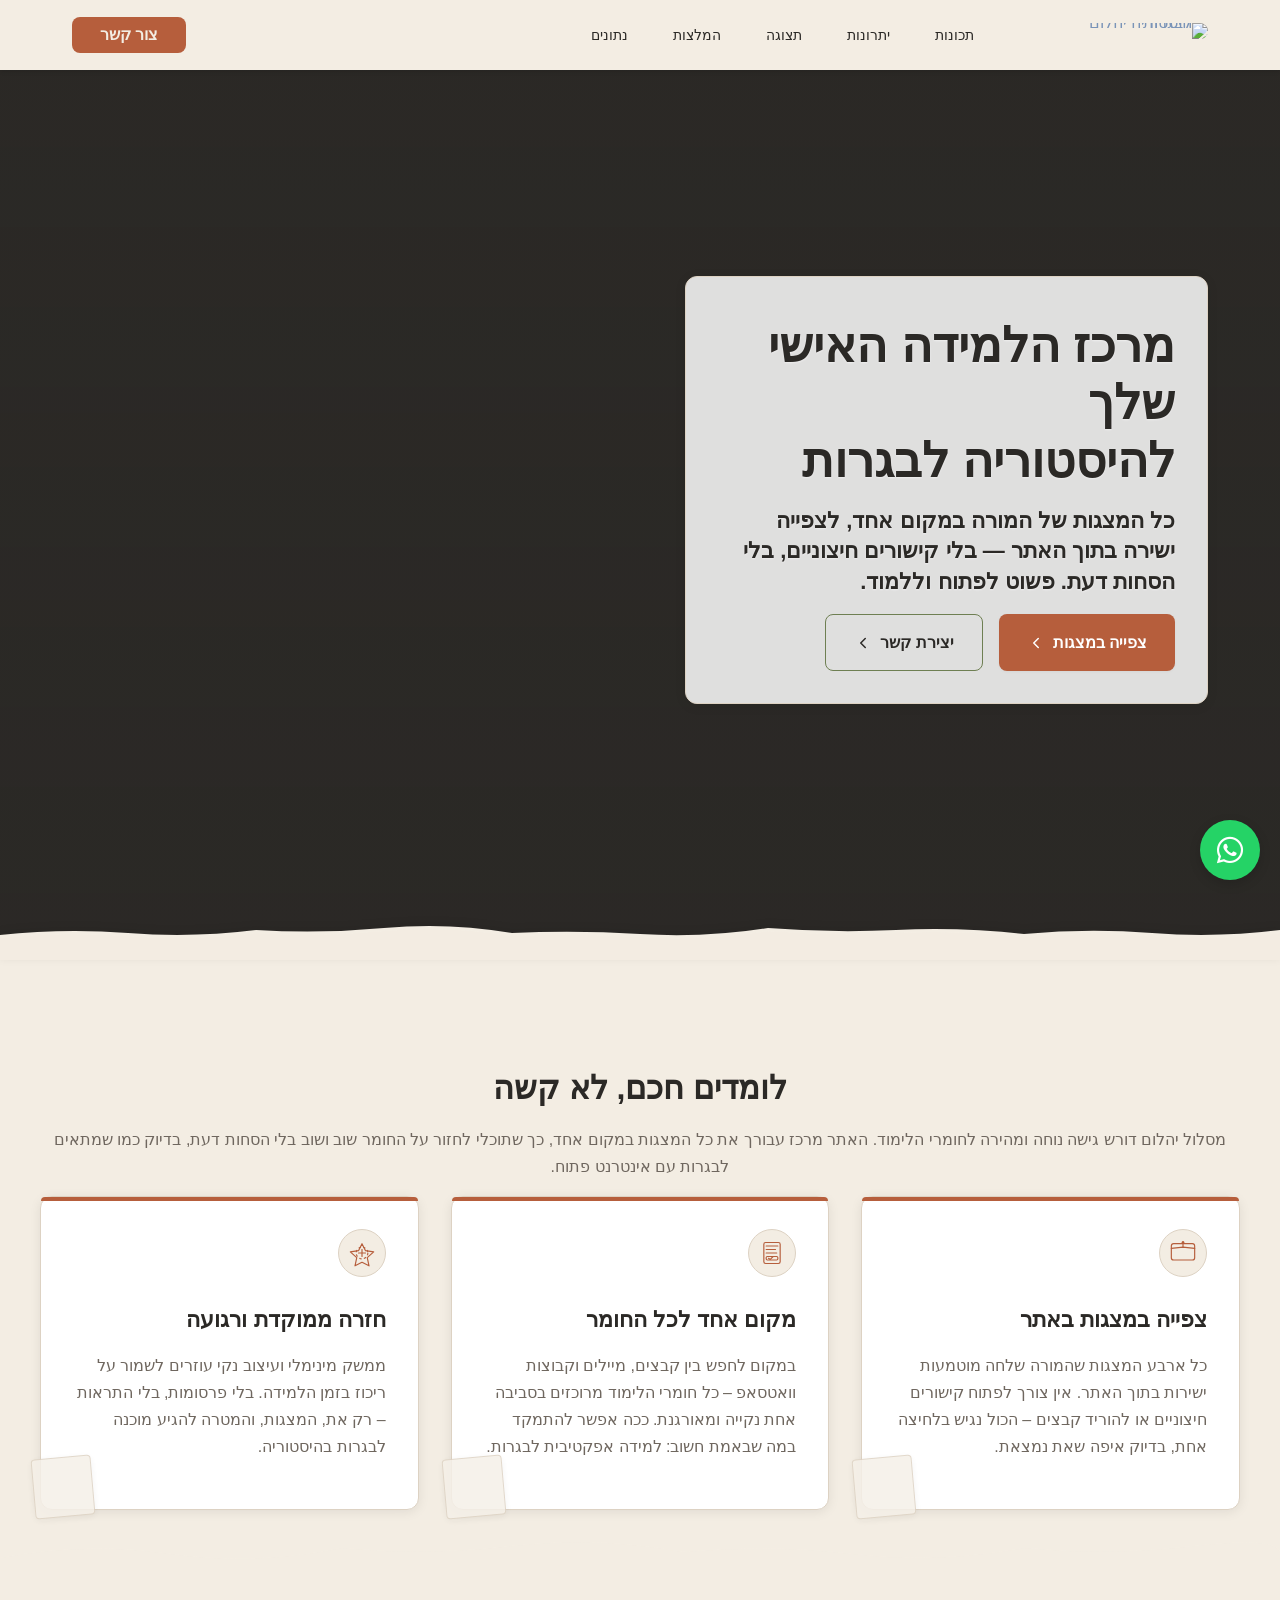
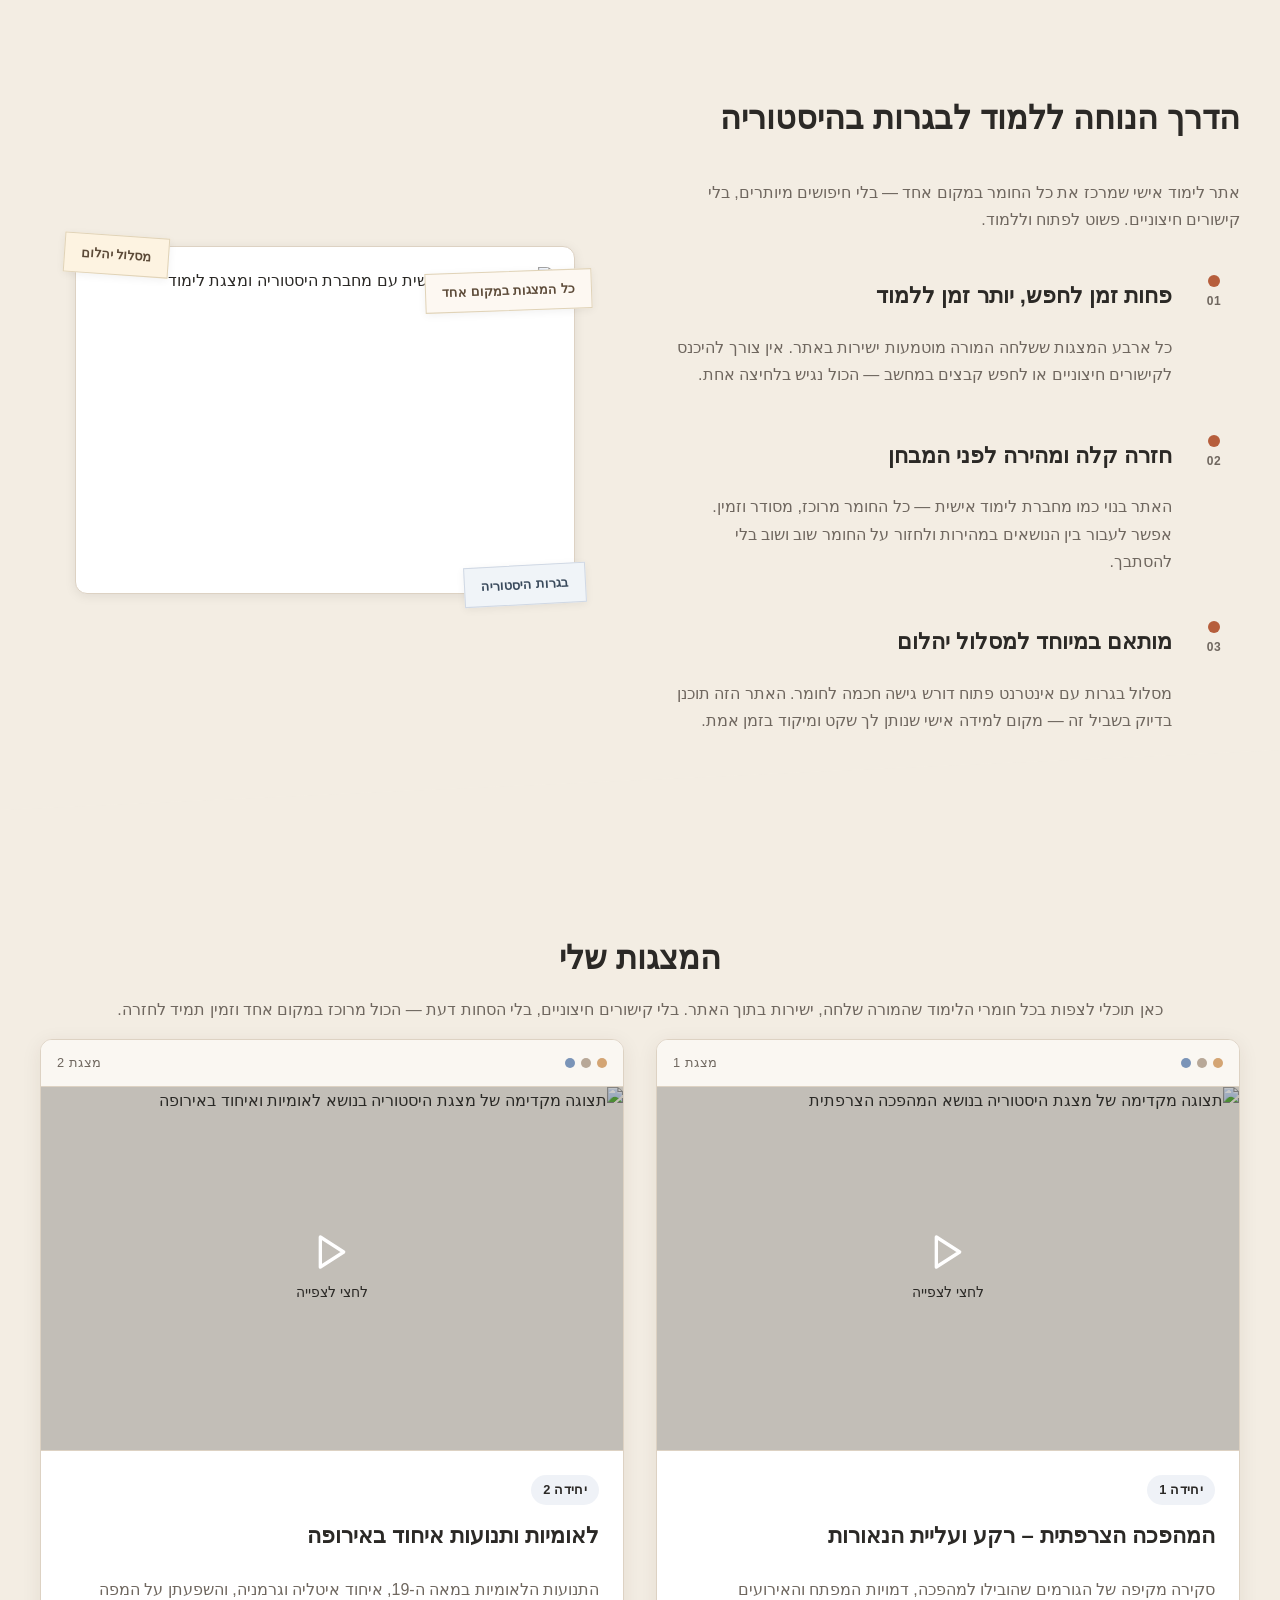
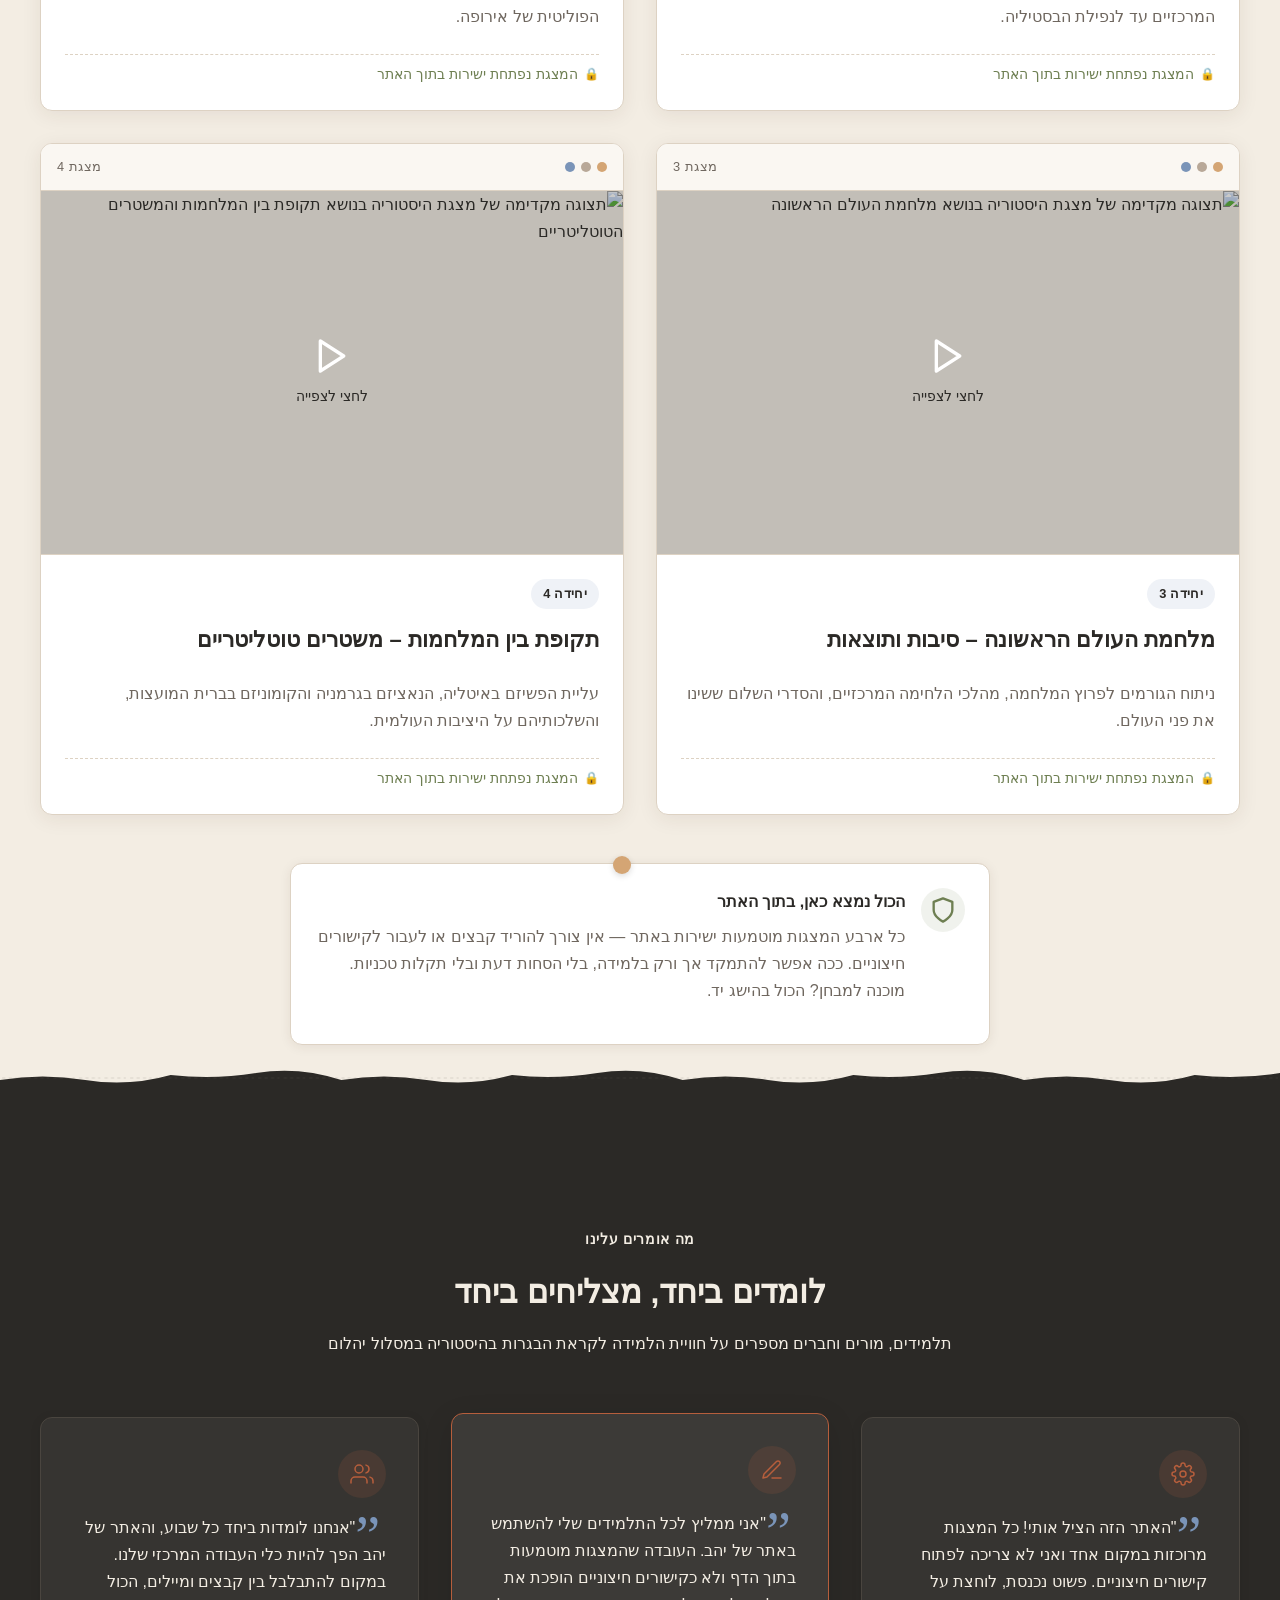
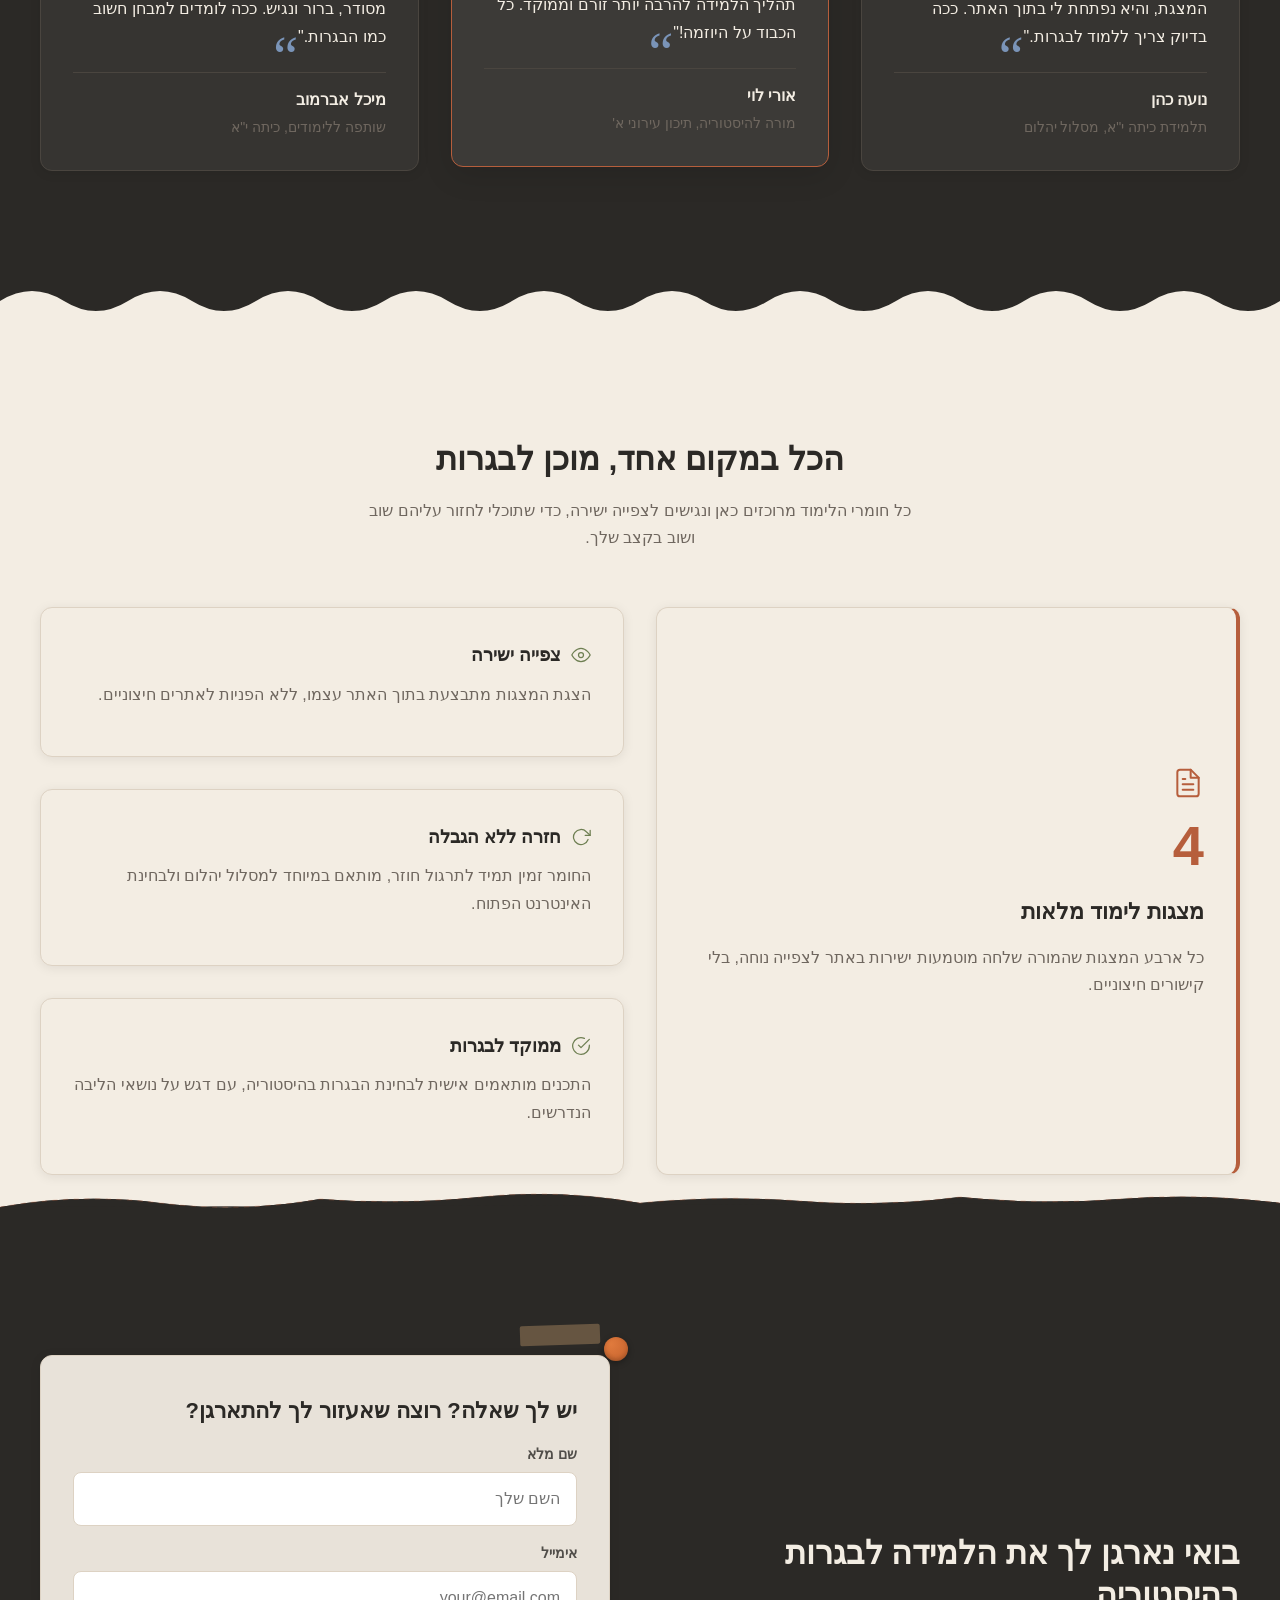
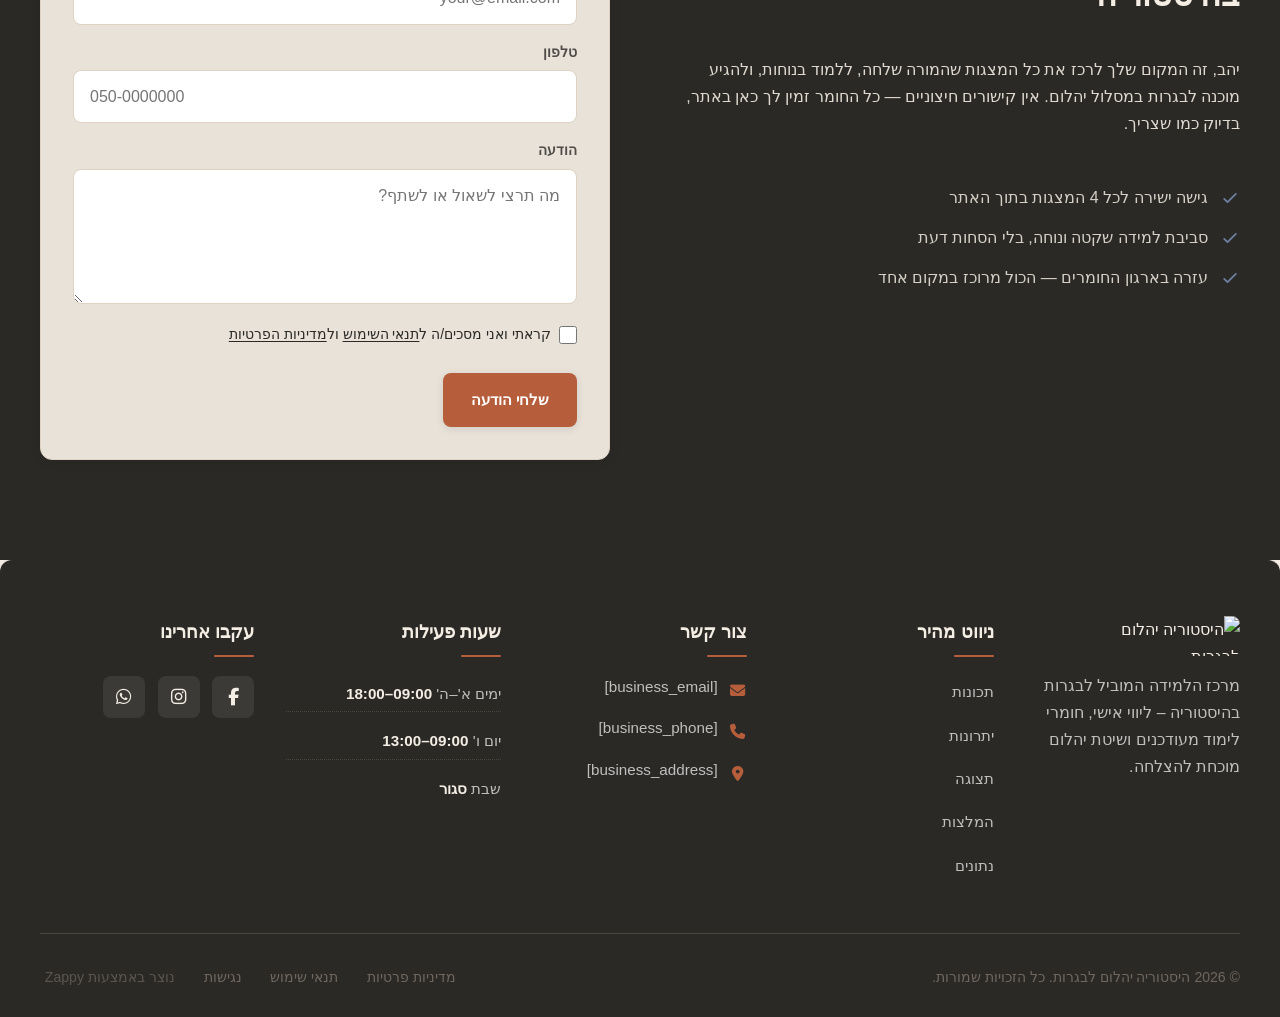
==== public/index.html @ 976d36f4 "Initial website commit" ====
<!doctype html><html dir="rtl" lang="he"><head><meta charset="UTF-8"><meta content="width=device-width,initial-scale=1" name="viewport"><meta content="index, follow" name="robots"><title>התכונני לבגרות בהיסטוריה בקלות — היסטוריה יהלום לבגרות</title><meta content="אתר הלמידה האישי של יהב מלול לבגרות בהיסטוריה במסלול יהלום. צפי במצגות המורה ישירות באתר, ללא הפניות חיצוניות, והתכונני לבחינה הפתוחה באינטרנט בנוחות מקסימלית. גלי את המפתח להצלחה שלך עכשיו!" name="description"><meta content="canva for education, מסלול יהלום, בגרות בהיסטוריה, הכנה לבגרות, משרד החינוך" name="keywords"><link href="/assets/favicon.ico" rel="icon" type="image/x-icon"><link href="/assets/favicon-16x16.png" rel="icon" type="image/png" sizes="16x16"><link href="/assets/favicon-32x32.png" rel="icon" type="image/png" sizes="32x32"><link href="/assets/favicon-48x48.png" rel="icon" type="image/png" sizes="48x48"><link href="/assets/favicon-192x192.png" rel="icon" type="image/png" sizes="192x192"><link href="/assets/favicon-512x512.png" rel="icon" type="image/png" sizes="512x512"><link href="/assets/apple-touch-icon.png" rel="apple-touch-icon"><script>!function(){"use strict";var t="793f133a-9070-4d77-b216-a73dad1a274b",e="https://api.zappy5.com/api/analytics/track",a=18e5,n=2592e6,o=!0,i=!0,r=!0;var s=function(){var e="zappy_visitor_"+t,a=null;try{if(a=localStorage.getItem(e)){var o=JSON.parse(a),i=Date.now();if(i-o.created<n)return o.lastSeen=i,localStorage.setItem(e,JSON.stringify(o)),o.id}}catch(t){console.warn("Zappy Analytics: LocalStorage not available")}var r="zv_"+Date.now()+"_"+Math.random().toString(36).substr(2,9);try{localStorage.setItem(e,JSON.stringify({id:r,created:Date.now(),lastSeen:Date.now()}))}catch(t){}return r}(),c=function(){var e="zappy_session_"+t,n=null;try{if(n=sessionStorage.getItem(e)){var o=JSON.parse(n),i=Date.now();if(i-o.timestamp<a)return o.timestamp=i,sessionStorage.setItem(e,JSON.stringify(o)),o.id}}catch(t){console.warn("Zappy Analytics: SessionStorage not available")}var r="zs_"+Date.now()+"_"+Math.random().toString(36).substr(2,9);try{sessionStorage.setItem(e,JSON.stringify({id:r,timestamp:Date.now()}))}catch(t){}return r}();function l(a,n){n=n||{};var o={website_id:t,event_type:a,page_path:window.location.pathname,referrer:document.referrer||"direct",visitor_id:s,session_id:c,metadata:n};if(navigator.sendBeacon){var i=new Blob([JSON.stringify(o)],{type:"application/json"});navigator.sendBeacon(e,i)}else fetch(e,{method:"POST",headers:{"Content-Type":"application/json"},body:JSON.stringify(o),keepalive:!0}).catch(function(t){console.warn("Zappy Analytics: Failed to track event",t)})}o&&l("pageview",{title:document.title,url:window.location.href}),i&&document.addEventListener("click",function(t){var e=t.target;if("BUTTON"===e.tagName||e.closest("button")){var a="BUTTON"===e.tagName?e:e.closest("button");l("click",{element:"button",text:a.textContent.trim().substring(0,100),id:a.id||null,class:a.className||null})}else if("A"===e.tagName||e.closest("a")){var n="A"===e.tagName?e:e.closest("a");l("navigation",{element:"link",text:n.textContent.trim().substring(0,100),href:n.href,external:n.hostname!==window.location.hostname})}},!0),r&&document.addEventListener("submit",function(t){var e=t.target;l("form_submit",{form_id:e.id||null,form_name:e.name||null,form_action:e.action||null,form_method:e.method||"GET"})},!0);var d=Date.now();window.addEventListener("beforeunload",function(){l("page_unload",{time_on_page:Math.floor((Date.now()-d)/1e3),page_path:window.location.pathname})}),window.zappyAnalytics={track:l,getVisitorId:function(){return s},getSessionId:function(){return c}}}()</script><meta content="התכונני לבגרות בהיסטוריה בקלות — היסטוריה יהלום לבגרות" property="og:title"><meta content="אתר הלמידה האישי של יהב מלול לבגרות בהיסטוריה במסלול יהלום. צפי במצגות המורה ישירות באתר, ללא הפניות חיצוניות, והתכונני לבחינה הפתוחה באינטרנט בנוחות מקסימלית. גלי את המפתח להצלחה שלך עכשיו!" property="og:description"><meta content="summary_large_image" name="twitter:card"><meta content="התכונני לבגרות בהיסטוריה בקלות — היסטוריה יהלום לבגרות" name="twitter:title"><meta content="אתר הלמידה האישי של יהב מלול לבגרות בהיסטוריה במסלול יהלום. צפי במצגות המורה ישירות באתר, ללא הפניות חיצוניות, והתכונני לבחינה הפתוחה באינטרנט בנוחות מקסימלית. גלי את המפתח להצלחה שלך עכשיו!" name="twitter:description"><meta content="website" property="og:type"><meta content="he_IL" property="og:locale"><link href="https://cdnjs.cloudflare.com/ajax/libs/font-awesome/6.4.0/css/all.min.css" rel="stylesheet"><style>.skip-link{position:absolute;top:0;left:0;transform:translateY(-200%);padding:12px 18px;background:var(--bg-dark,#1a1a1a);color:var(--text-light,#fff);font-weight:600;border-radius:0 0 8px 0;z-index:10000}.skip-link:focus{transform:none;outline:2px solid var(--ring,#fff);outline-offset:2px}:focus-visible{outline:2px solid var(--ring,currentColor);outline-offset:3px}</style><link href="/assets/favicon.ico" rel="icon" type="image/x-icon"><link href="/assets/favicon-16x16.png" rel="icon" type="image/png" sizes="16x16"><link href="/assets/favicon-32x32.png" rel="icon" type="image/png" sizes="32x32"><link href="/assets/favicon-48x48.png" rel="icon" type="image/png" sizes="48x48"><link href="/assets/favicon-192x192.png" rel="icon" type="image/png" sizes="192x192"><link href="/assets/favicon-512x512.png" rel="icon" type="image/png" sizes="512x512"><link href="/assets/apple-touch-icon.png" rel="apple-touch-icon"><link href="https://cdn.jsdelivr.net/npm/vanilla-cookieconsent@3/dist/cookieconsent.css" rel="stylesheet"><script src="https://cdn.jsdelivr.net/npm/vanilla-cookieconsent@3/dist/cookieconsent.umd.js"></script><script src="https://cdn.jsdelivr.net/gh/mickidum/acc_toolbar/acctoolbar/acctoolbar.min.js"></script><link href="/styles.css" rel="stylesheet"><script>window.ZAPPY_WEBSITE_ID="793f133a-9070-4d77-b216-a73dad1a274b",window.ZAPPY_API_BASE="https://api.zappy5.com"</script><style id="zappy-dropdown-submenu-styles">#navMenu li:has(.sub-menu),.nav-menu li:has(.sub-menu),.navbar li:has(.sub-menu),nav li:has(.sub-menu){position:relative}#navMenu .sub-menu,.nav-menu .sub-menu,.navbar .sub-menu,nav .sub-menu{display:block!important;position:absolute!important;top:100%;left:0;min-width:220px;background:#fff;border-radius:8px;box-shadow:0 8px 25px rgba(0,0,0,.15);padding:8px 0;opacity:0;visibility:hidden;transform:translateY(10px);transition:all .3s ease;z-index:1000;list-style:none;pointer-events:none}#navMenu li:hover>.sub-menu,.nav-menu li:hover>.sub-menu,.navbar li:hover>.sub-menu,nav li:hover>.sub-menu{opacity:1!important;visibility:visible!important;transform:translateY(0)!important;pointer-events:auto!important}.sub-menu li{list-style:none;margin:0;padding:0}.sub-menu a{display:block!important;padding:10px 16px!important;color:var(--text-dark,#333)!important;font-weight:500;text-decoration:none;white-space:nowrap;transition:background-color .2s}.sub-menu .zappy-nav-child>a{padding-left:28px!important;font-size:.9em!important;opacity:.85!important}[dir=rtl] .sub-menu .zappy-nav-child>a,html[lang=ar] .sub-menu .zappy-nav-child>a,html[lang=he] .sub-menu .zappy-nav-child>a{padding-left:10px!important;padding-right:28px!important}.sub-menu .zappy-nav-parent>a{font-weight:600!important}.sub-menu a:hover{background-color:#f5f5f5}[dir=rtl] .nav-menu .sub-menu,[dir=rtl] .navbar .sub-menu,[dir=rtl] nav .sub-menu,html[lang=ar] .nav-menu .sub-menu,html[lang=ar] .navbar .sub-menu,html[lang=ar] nav .sub-menu,html[lang=he] .nav-menu .sub-menu,html[lang=he] .navbar .sub-menu,html[lang=he] nav .sub-menu{left:auto!important;right:0!important}.sub-menu:empty,.sub-menu:not(:has(li)):not(:has(> a)),.sub-menu:not(:has(li:not(.zappy-hidden-menu-item))):not(:has(> a)){display:none!important;opacity:0!important;visibility:hidden!important;pointer-events:none!important}li:has(.menu-group-title):hover>.sub-menu{opacity:1!important;visibility:visible!important;transform:translateY(0)!important;pointer-events:auto!important}#navMenu>li>.menu-group-title,.nav-menu>li>.menu-group-title{display:inline-block;padding:.5rem 1rem;cursor:default;user-select:none}@media (max-width:768px){#navMenu .sub-menu,.nav-menu .sub-menu,.navbar .sub-menu,nav .sub-menu{position:static!important;transform:none!important;box-shadow:none!important;background:0 0!important;max-height:0;overflow:hidden;opacity:0;visibility:hidden;transition:max-height .3s ease,opacity .3s ease;padding:0!important;border-radius:0!important}#navMenu .sub-menu.mobile-expanded,.nav-menu .sub-menu.mobile-expanded,.navbar .sub-menu.mobile-expanded{max-height:none!important;overflow-y:visible!important;opacity:1!important;visibility:visible!important;padding:8px 0 8px 16px!important}[dir=rtl] .sub-menu.mobile-expanded,html[lang=he] .sub-menu.mobile-expanded{padding:8px 16px 8px 0!important}#navMenu li:hover>.sub-menu,.nav-menu li:hover>.sub-menu,.navbar li:hover>.sub-menu,nav li:hover>.sub-menu{opacity:0;visibility:hidden;pointer-events:none}#navMenu li>.sub-menu.mobile-expanded,.nav-menu li>.sub-menu.mobile-expanded,.navbar li>.sub-menu.mobile-expanded,nav li>.sub-menu.mobile-expanded{opacity:1!important;visibility:visible!important;pointer-events:auto!important}#navMenu li:has(.sub-menu),.nav-menu li:has(.sub-menu),.navbar li:has(.sub-menu),nav li:has(.sub-menu){display:flex!important;flex-wrap:wrap!important;align-items:center!important;position:relative!important;min-height:44px!important}#navMenu li:has(.sub-menu)>a,.nav-menu li:has(.sub-menu)>a,.navbar li:has(.sub-menu)>a,nav li:has(.sub-menu)>a{flex:1!important;min-width:0!important}#navMenu li:has(.sub-menu)>.menu-group-title,.nav-menu li:has(.sub-menu)>.menu-group-title,.navbar li:has(.sub-menu)>.menu-group-title,nav li:has(.sub-menu)>.menu-group-title{flex:1!important;min-width:0!important;padding:0!important;line-height:inherit!important}#navMenu li:has(.sub-menu)>.sub-menu,.nav-menu li:has(.sub-menu)>.sub-menu,.navbar li:has(.sub-menu)>.sub-menu,nav li:has(.sub-menu)>.sub-menu{flex-basis:100%!important;width:100%!important}#navMenu li:has(.sub-menu)>a [class*=arrow],#navMenu li:has(.sub-menu)>a [class*=chevron],.nav-menu li:has(.sub-menu)>a .fa-angle-down,.nav-menu li:has(.sub-menu)>a .fa-chevron-down,.nav-menu li:has(.sub-menu)>a [class*=arrow],.nav-menu li:has(.sub-menu)>a [class*=chevron],nav li:has(.sub-menu)>a [class*=arrow],nav li:has(.sub-menu)>a [class*=chevron]{display:none!important;visibility:hidden!important}.mobile-submenu-toggle{display:flex!important;align-items:center!important;justify-content:center!important;width:44px!important;height:auto!important;background:0 0!important;border:none!important;cursor:pointer!important;color:var(--text-dark)!important;position:static!important;flex-shrink:0!important;align-self:stretch!important;z-index:2!important;padding:0!important;margin:0!important}.mobile-submenu-toggle::after{content:''!important;width:0!important;height:0!important;border-left:6px solid transparent!important;border-right:6px solid transparent!important;border-top:7px solid currentColor!important;transition:transform .3s ease!important}.mobile-submenu-toggle.expanded::after{transform:rotate(180deg)!important}.sub-menu a{padding:10px 0!important;display:block!important;color:var(--text-dark)!important;white-space:normal!important}.sub-menu .zappy-nav-child>a{padding-left:28px!important;font-size:.9em!important;opacity:.85!important}[dir=rtl] .sub-menu .zappy-nav-child>a,html[lang=ar] .sub-menu .zappy-nav-child>a,html[lang=he] .sub-menu .zappy-nav-child>a{padding-left:0!important;padding-right:28px!important}.sub-menu .zappy-nav-parent>a{font-weight:600!important}#navMenu.active,.nav-menu.active{max-width:100vw!important;overflow-x:hidden!important;box-sizing:border-box!important}.navbar .sub-menu li a,.zappy-products-dropdown .sub-menu a,nav.navbar .sub-menu li a{color:var(--text-dark)!important}}@media (min-width:769px){.mobile-submenu-toggle{display:none!important}}</style><style id="zappy-widget-visibility">html[dir=rtl] .whatsapp-float{right:20px!important;left:auto!important}html:not([dir]) .whatsapp-float,html[dir=ltr] .whatsapp-float{left:20px!important;right:auto!important}html[dir=rtl] #mic-access-tool-general-button,html[dir=rtl] #mic-init-access-tool #mic-access-tool-general-button,html[dir=rtl] #mic-init-access-tool .mic-access-tool-general-button,html[dir=rtl] ._access-icon,html[dir=rtl] .mic-access-tool-general-button{left:20px!important;right:auto!important}html:not([dir]) #mic-access-tool-general-button,html:not([dir]) #mic-init-access-tool #mic-access-tool-general-button,html:not([dir]) #mic-init-access-tool .mic-access-tool-general-button,html:not([dir]) ._access-icon,html:not([dir]) .mic-access-tool-general-button,html[dir=ltr] #mic-access-tool-general-button,html[dir=ltr] #mic-init-access-tool #mic-access-tool-general-button,html[dir=ltr] #mic-init-access-tool .mic-access-tool-general-button,html[dir=ltr] ._access-icon,html[dir=ltr] .mic-access-tool-general-button{right:20px!important;left:auto!important}@media (max-width:768px){.whatsapp-float{display:flex!important}}@media (min-width:769px){.whatsapp-float{display:flex!important}}@media (max-width:768px){#mic-access-tool-general-button,#mic-init-access-tool #mic-access-tool-general-button,#mic-init-access-tool .mic-access-tool-general-button,._access-icon,.mic-access-tool-general-button{display:flex!important;visibility:visible!important;opacity:1!important;pointer-events:auto!important}#mic-access-tool-box.opened-mic-access-tool,#mic-init-access-tool #mic-access-tool-box.opened-mic-access-tool,.mic-access-tool-box.opened-mic-access-tool{visibility:visible!important;opacity:1!important;pointer-events:auto!important}}@media (min-width:769px){#mic-access-tool-general-button,#mic-init-access-tool #mic-access-tool-general-button,#mic-init-access-tool .mic-access-tool-general-button,._access-icon,.mic-access-tool-general-button{display:flex!important;visibility:visible!important;opacity:1!important;pointer-events:auto!important}#mic-access-tool-box.opened-mic-access-tool,#mic-init-access-tool #mic-access-tool-box.opened-mic-access-tool,.mic-access-tool-box.opened-mic-access-tool{visibility:visible!important;opacity:1!important;pointer-events:auto!important}}</style></head><body><a href="#main" class="skip-link">דלג לתוכן הראשי</a><nav class="navbar" dir="rtl"><button class="mobile-toggle" aria-label="Menu" id="mobileToggle"><svg viewBox="0 0 24 24" fill="none" height="24" width="24" class="hamburger-icon"><path d="M3 12h18M3 6h18M3 18h18" stroke="currentColor" stroke-width="2" stroke-linecap="round"></path></svg> <svg viewBox="0 0 24 24" fill="none" height="24" width="24" class="close-icon" style="display:none"><path d="M18 6L6 18M6 6l12 12" stroke="currentColor" stroke-width="2" stroke-linecap="round"></path></svg></button> <button class="phone-header-btn" aria-label="Call" data-phone="[business_phone]"><svg viewBox="0 0 24 24" fill="currentColor" height="20" width="20"><path d="M22 16.92v3a2 2 0 0 1-2.18 2 19.79 19.79 0 0 1-8.63-3.07 19.5 19.5 0 0 1-6-6 19.79 19.79 0 0 1-3.07-8.67A2 2 0 0 1 4.11 2h3a2 2 0 0 1 2 1.72 12.84 12.84 0 0 0 .7 2.81 2 2 0 0 1-.45 2.11L8.09 9.91a16 16 0 0 0 6 6l1.27-1.27a2 2 0 0 1 2.11-.45 12.84 12.84 0 0 0 2.81.7A2 2 0 0 1 22 16.92z"></path></svg></button><div class="nav-container"><div class="nav-right-group"><div class="nav-brand"><a href="/" class="logo-link"><img alt="היסטוריה יהלום לבגרות" class="logo" src="/assets/site-----image-1.webp"></a></div><ul class="nav-menu" id="navMenu"><li><a href="#features">תכונות</a></li><li><a href="#benefits">יתרונות</a></li><li><a href="#showcase">תצוגה</a></li><li><a href="#testimonials">המלצות</a></li><li><a href="#stats">נתונים</a></li></ul></div><div class="nav-cta-container"><a href="#cta" class="nav-cta-btn">צור קשר</a></div></div></nav><script>window.addEventListener("load",function(){const e=document.querySelector(".navbar, nav, header");if(!e)return void console.log("[Navbar] Navbar element not found");let t=document.getElementById("mobileToggle")||document.querySelector(".mobile-toggle")||document.querySelector(".hamburger")||document.querySelector(".hamburger-menu")||document.querySelector(".menu-toggle")||document.querySelector(".burger-menu")||document.querySelector('[aria-label="Menu"]')||document.querySelector('[aria-label="תפריט"]');const n=document.querySelector(".phone-header-btn"),o=window.getComputedStyle(e);let r=o.backgroundColor;if(console.log("[Navbar] Initial navbar background:",r),"transparent"===r||"rgba(0, 0, 0, 0)"===r||r.startsWith("rgba")&&r.includes(", 0)")){const e=o.backgroundImage;if(e&&"none"!==e)console.log("[Navbar] Navbar has background image/gradient, using dark text"),r="rgb(240, 240, 240)";else{const e=window.getComputedStyle(document.body).backgroundColor;console.log("[Navbar] Navbar transparent, using body background:",e),r=e}}const a=r.match(/\d+/g);if(a&&a.length>=3){const e=(.299*parseInt(a[0])+.587*parseInt(a[1])+.114*parseInt(a[2]))/255;console.log("[Navbar] Mobile button colors preserved from Claude CSS (luminance:",e.toFixed(2)+")");const o=document.createElement("style");o.id="zappy-mobile-nav-fix";document.documentElement.lang;document.documentElement.dir,o.textContent='\n        /* Hide mobile buttons on desktop, show only on mobile */\n        @media (min-width: 769px) {\n          .mobile-toggle,\n          .phone-header-btn {\n            display: none !important;\n          }\n        }\n        \n        /* Show and position mobile buttons correctly on mobile */\n        @media (max-width: 768px) {\n          .navbar,\n          nav.navbar {\n            min-height: 70px !important;\n          }\n\n          .mobile-toggle,\n          .phone-header-btn {\n            position: absolute !important;\n            top: 0 !important;\n            bottom: 0 !important;\n            margin-top: auto !important;\n            margin-bottom: auto !important;\n            transform: none !important;\n            z-index: 1001 !important;\n            display: flex !important;\n            align-items: center !important;\n            justify-content: center !important;\n            width: 36px !important;\n            height: 36px !important;\n            border-radius: 50% !important;\n            border: none !important;\n            cursor: pointer !important;\n            padding: 6px !important;\n            background: none !important;\n            color: var(--nav-text, var(--text-dark)) !important;\n            touch-action: manipulation !important;\n            -webkit-tap-highlight-color: transparent !important;\n          }\n\n          html[data-zappy-site-type="ecommerce"] .phone-header-btn,\n          body[data-zappy-site-type="ecommerce"] .phone-header-btn,\n          html[data-zappy-site-type="ecommerce"] header .phone-header-btn,\n          html[data-zappy-site-type="ecommerce"] nav .phone-header-btn {\n            display: none !important;\n            visibility: hidden !important;\n            width: 0 !important;\n            height: 0 !important;\n            min-width: 0 !important;\n            overflow: hidden !important;\n          }\n          \n          /* LTR positioning (default): hamburger LEFT, phone RIGHT */\n          html:not([dir="rtl"]):not([lang="he"]):not([lang="ar"]) .mobile-toggle,\n          html[dir="ltr"] .mobile-toggle {\n            left: 12px !important;\n            right: auto !important;\n          }\n          html:not([dir="rtl"]):not([lang="he"]):not([lang="ar"]) .phone-header-btn,\n          html[dir="ltr"] .phone-header-btn {\n            right: 12px !important;\n            left: auto !important;\n          }\n          \n          /* RTL positioning: hamburger RIGHT, phone LEFT */\n          html[dir="rtl"] .mobile-toggle,\n          html[lang="he"] .mobile-toggle,\n          html[lang="ar"] .mobile-toggle {\n            right: 12px !important;\n            left: auto !important;\n          }\n          html[dir="rtl"] .phone-header-btn,\n          html[lang="he"] .phone-header-btn,\n          html[lang="ar"] .phone-header-btn {\n            left: 12px !important;\n            right: auto !important;\n          }\n          \n          /* CRITICAL: Ensure nav-container has min-height on mobile */\n          /* All children are positioned absolutely/fixed on mobile, so height:auto collapses to 0 */\n          .nav-container {\n            min-height: 70px !important;\n            position: relative !important;\n          }\n          \n          /* Ensure SVG icons are properly sized and inherit color */\n          .mobile-toggle svg,\n          .phone-header-btn svg {\n            width: 24px !important;\n            height: 24px !important;\n            /* Don\'t force display - let JavaScript control hamburger/close toggle */\n          }\n          \n          /* Reset nav-cta-container on mobile - remove desktop box-shadow/padding */\n          /* that creates a visible ghost box when CTA button is hidden */\n          .nav-cta-container {\n            box-shadow: none !important;\n            padding: 0 !important;\n          }\n          \n          /* Hide nav-cta-container entirely on mobile when there\'s no lang-switcher */\n          /* (only the CTA button is inside, and it\'s hidden on mobile) */\n          .nav-cta-container:not(:has(.lang-switcher)) {\n            display: none !important;\n          }\n          \n          /* CRITICAL: Prevent hero image fade gradient from bleeding over headline text */\n          /* The .image-fade-gradient has bottom: -30px (extends below parent) */\n          /* On mobile stacked layout, this overlaps the h1 text below the image */\n          .hero-image-column {\n            overflow: hidden !important;\n          }\n          .image-fade-gradient {\n            bottom: 0 !important;\n          }\n          \n          /* Hide desktop language switcher on mobile - hamburger menu handles it */\n          /* High specificity to override stored CSS */\n          .lang-switcher,\n          .nav-cta-container .lang-switcher,\n          .nav-container .lang-switcher,\n          .navbar .lang-switcher,\n          .navbar .nav-cta-container .lang-switcher {\n            display: none !important;\n          }\n        }\n      ';const r=document.getElementById("zappy-mobile-nav-fix");r&&r.remove(),document.head.appendChild(o),console.log("[Navbar] Critical CSS injected for mobile nav positioning");const i=window.innerWidth<=768;if(t){const e=t.querySelector(".hamburger-icon"),n=t.querySelector(".close-icon");e&&(e.style.setProperty("width","24px","important"),e.style.setProperty("height","24px","important"),e.style.setProperty("display","block","important")),n&&(n.style.setProperty("width","24px","important"),n.style.setProperty("height","24px","important"),n.style.setProperty("display","none","important")),i?(t.style.setProperty("position","absolute","important"),t.style.setProperty("top","0","important"),t.style.setProperty("bottom","0","important"),t.style.setProperty("margin-top","auto","important"),t.style.setProperty("margin-bottom","auto","important"),t.style.setProperty("transform","none","important"),t.style.setProperty("z-index","1001","important"),t.style.removeProperty("left"),t.style.removeProperty("right"),console.log("[Navbar] Mobile toggle positioning applied (mobile viewport)")):(t.style.removeProperty("position"),t.style.removeProperty("top"),t.style.removeProperty("transform"),t.style.removeProperty("z-index"),t.style.removeProperty("left"),t.style.removeProperty("right"),console.log("[Navbar] Desktop viewport - cleared mobile toggle inline positioning"))}if(n){const e=n.querySelector("svg");e&&(e.style.width="24px",e.style.height="24px",e.setAttribute("width","24"),e.setAttribute("height","24")),i?(n.style.setProperty("position","absolute","important"),n.style.setProperty("top","0","important"),n.style.setProperty("bottom","0","important"),n.style.setProperty("margin-top","auto","important"),n.style.setProperty("margin-bottom","auto","important"),n.style.setProperty("transform","none","important"),n.style.setProperty("z-index","1001","important"),n.style.removeProperty("left"),n.style.removeProperty("right"),console.log("[Navbar] Phone button positioning applied (mobile viewport)")):(n.style.removeProperty("position"),n.style.removeProperty("top"),n.style.removeProperty("transform"),n.style.removeProperty("z-index"),n.style.removeProperty("left"),n.style.removeProperty("right"),console.log("[Navbar] Desktop viewport - cleared phone button inline positioning"))}}else console.log("[Navbar] Could not parse background color:",r);t=document.getElementById("mobileToggle")||document.querySelector(".mobile-toggle")||document.querySelector(".hamburger")||document.querySelector(".hamburger-menu")||document.querySelector(".menu-toggle")||document.querySelector(".burger-menu")||document.querySelector('[aria-label="Menu"]')||document.querySelector('[aria-label="תפריט"]');const i=document.getElementById("navMenu")||document.querySelector(".nav-menu")||document.querySelector(".nav-links")||document.querySelector("nav ul:not(.submenu)");if(!t||!i)return void console.log("[Navbar] Mobile toggle or menu not found:",{toggle:!!t,menu:!!i});i.id||(i.id="navMenu"),console.log("[Navbar] Initializing mobile menu...");const l=t.cloneNode(!0);t.parentNode.replaceChild(l,t);var s=0;function p(e){var t=Date.now();t-s<300||(s=t,function(e){e.preventDefault(),e.stopPropagation();const t=l.querySelector(".hamburger-icon"),n=l.querySelector(".close-icon");i.classList.contains("active")?(i.classList.remove("active"),t&&t.style.setProperty("display","block","important"),n&&n.style.setProperty("display","none","important"),document.body.style.overflow="",console.log("[Navbar] Menu closed")):(i.classList.add("active"),t&&t.style.setProperty("display","none","important"),n&&n.style.setProperty("display","block","important"),document.body.style.overflow="hidden",console.log("[Navbar] Menu opened"))}(e))}l.addEventListener("click",p),l.addEventListener("touchend",p),i.querySelectorAll("a").forEach(function(e){e.addEventListener("click",function(){if("#"===this.getAttribute("href"))return;const e=l.querySelector(".hamburger-icon"),t=l.querySelector(".close-icon");i.classList.remove("active"),e&&e.style.setProperty("display","block","important"),t&&t.style.setProperty("display","none","important"),document.body.style.overflow="",console.log("[Navbar] Menu closed (link clicked)")})});var m=i.querySelectorAll(".dropdown-toggle");m.forEach(function(e){e.addEventListener("click",function(e){e.preventDefault(),e.stopPropagation();var t=this.closest(".nav-dropdown");t&&(t.parentNode.querySelectorAll(".nav-dropdown.open").forEach(function(e){e!==t&&e.classList.remove("open")}),t.classList.toggle("open"),console.log("[Navbar] Dropdown toggled:",t.classList.contains("open")?"open":"closed"))})}),document.addEventListener("click",function(e){e.target.closest(".nav-dropdown")||document.querySelectorAll(".nav-dropdown.open").forEach(function(e){e.classList.remove("open")})}),console.log("[Navbar] Dropdown handlers initialized for "+m.length+" dropdowns"),n&&n.addEventListener("click",function(){const e=document.querySelectorAll('a[href^="tel:"]'),t=e.length>0?e[0].getAttribute("href").replace("tel:",""):"[business_phone]";window.location.href="tel:"+t,console.log("[Navbar] Phone button clicked")}),console.log("[Navbar] Mobile menu initialized successfully")})</script><main id="main"><section class="index-hero-section" data-band-index="0" data-layout-spec="בית-hero" id="hero" data-hero-type="card"><div class="index-hero-section__bg-wrapper"><img alt="סביבת למידה חמה עם מחברת ומחשב" class="index-hero-section__bg-img" src="/assets/site-index-hero-image-1.webp" data-context="Warm desk-study environment: open notebook, laptop or tablet, soft paper textures, calm academic mood. Soft focus around the left side where a content card will overlay." data-placeholder="index-hero-image-1" height="600" loading="eager" width="1200" data-hero-bg="true" fetchpriority="high"><div class="index-hero-section__scrim" aria-hidden="true"></div></div><div class="index-hero-section__overlay"><div class="index-hero-section__card"><h1 class="index-hero-section__title">מרכז הלמידה האישי שלך<br>להיסטוריה לבגרות</h1><h3 class="index-hero-section__subtitle">כל המצגות של המורה במקום אחד, לצפייה ישירה בתוך האתר — בלי קישורים חיצוניים, בלי הסחות דעת. פשוט לפתוח וללמוד.</h3><div class="index-hero-section__actions"><a href="#presentations" class="index-hero-section__btn index-hero-section__btn--primary"><span>צפייה במצגות</span> <svg viewBox="0 0 24 24" fill="none" data-element-type="icon" data-icon-type="svg" stroke="currentColor" stroke-linecap="round" stroke-linejoin="round" stroke-width="2" height="18" width="18" xmlns="http://www.w3.org/2000/svg"><path d="M15 18l-6-6 6-6"></path></svg> </a><a href="#contact" class="index-hero-section__btn index-hero-section__btn--secondary"><span>יצירת קשר</span> <svg viewBox="0 0 24 24" fill="none" data-element-type="icon" data-icon-type="svg" stroke="currentColor" stroke-linecap="round" stroke-linejoin="round" stroke-width="2" height="18" width="18" xmlns="http://www.w3.org/2000/svg"><path d="M15 18l-6-6 6-6"></path></svg></a></div></div></div><div class="index-hero-section__divider-wrapper" aria-hidden="true" data-no-icon-edit="true"><svg viewBox="0 0 1200 60" xmlns="http://www.w3.org/2000/svg" preserveAspectRatio="none"><path d="M0,60 L0,35 Q60,28 120,33 T240,30 Q300,34 360,28 T480,33 Q540,30 600,34 T720,28 Q780,33 840,30 T960,34 Q1020,28 1080,33 T1200,30 L1200,60 Z" fill="var(--bg-light)"></path><path d="M0,60 L0,38 Q60,31 120,36 T240,33 Q300,37 360,31 T480,36 Q540,33 600,37 T720,31 Q780,36 840,33 T960,37 Q1020,31 1080,36 T1200,33 L1200,60 Z" fill="var(--bg-light)" opacity="0.6"></path></svg></div></section><section class="index-features-section" data-band-index="1" data-layout-spec="בית-features" id="features" dir="rtl"><div class="index-features-section__container"><header class="index-features-section__intro"><h2 class="index-features-section__heading">לומדים חכם, לא קשה</h2><p class="index-features-section__subhead">מסלול יהלום דורש גישה נוחה ומהירה לחומרי הלימוד. האתר מרכז עבורך את כל המצגות במקום אחד, כך שתוכלי לחזור על החומר שוב ושוב בלי הסחות דעת, בדיוק כמו שמתאים לבגרות עם אינטרנט פתוח.</p></header><div class="index-features-section__grid"><article class="index-features-section__card"><div class="index-features-section__card-accent"></div><div class="index-features-section__card-icon"><svg viewBox="0 0 48 48" fill="none" data-element-type="icon" data-icon-type="svg" xmlns="http://www.w3.org/2000/svg"><rect height="28" width="40" x="4" y="8" rx="4" stroke="currentColor" stroke-width="2"></rect><path d="M4 16L24 14L44 16" stroke="currentColor" stroke-width="2" stroke-linecap="round"></path><line x1="24" x2="24" y1="14" y2="8" stroke="currentColor" stroke-width="2" stroke-linecap="round"></line><circle cx="24" cy="6" r="2" fill="currentColor"></circle></svg></div><h3 class="index-features-section__card-title">צפייה במצגות באתר</h3><p class="index-features-section__card-text">כל ארבע המצגות שהמורה שלחה מוטמעות ישירות בתוך האתר. אין צורך לפתוח קישורים חיצוניים או להוריד קבצים – הכול נגיש בלחיצה אחת, בדיוק איפה שאת נמצאת.</p><div class="index-features-section__paper-peek" aria-hidden="true"></div></article><article class="index-features-section__card"><div class="index-features-section__card-accent"></div><div class="index-features-section__card-icon"><svg viewBox="0 0 48 48" fill="none" data-element-type="icon" data-icon-type="svg" xmlns="http://www.w3.org/2000/svg"><rect height="36" width="28" x="10" y="6" rx="3" stroke="currentColor" stroke-width="2"></rect><line x1="14" x2="34" y1="12" y2="12" stroke="currentColor" stroke-width="2" stroke-linecap="round"></line><line x1="14" x2="30" y1="18" y2="18" stroke="currentColor" stroke-width="2" stroke-linecap="round"></line><line x1="14" x2="32" y1="24" y2="24" stroke="currentColor" stroke-width="2" stroke-linecap="round"></line><rect height="6" width="20" x="14" y="30" rx="2" stroke="currentColor" stroke-width="2"></rect><path d="M18 33L21 35L26 30" stroke="currentColor" stroke-width="2" stroke-linecap="round" stroke-linejoin="round"></path></svg></div><h3 class="index-features-section__card-title">מקום אחד לכל החומר</h3><p class="index-features-section__card-text">במקום לחפש בין קבצים, מיילים וקבוצות וואטסאפ – כל חומרי הלימוד מרוכזים בסביבה אחת נקייה ומאורגנת. ככה אפשר להתמקד במה שבאמת חשוב: למידה אפקטיבית לבגרות.</p><div class="index-features-section__paper-peek" aria-hidden="true"></div></article><article class="index-features-section__card"><div class="index-features-section__card-accent"></div><div class="index-features-section__card-icon"><svg viewBox="0 0 48 48" fill="none" data-element-type="icon" data-icon-type="svg" xmlns="http://www.w3.org/2000/svg"><path d="M24 8L30 20L44 22L33 32L36 46L24 40L12 46L15 32L4 22L18 20L24 8Z" stroke="currentColor" stroke-width="2" stroke-linejoin="round"></path><circle cx="24" cy="24" r="10" stroke="currentColor" stroke-dasharray="4 4" stroke-width="2"></circle><line x1="24" x2="24" y1="18" y2="30" stroke="currentColor" stroke-width="2" stroke-linecap="round"></line><line x1="18" x2="30" y1="24" y2="24" stroke="currentColor" stroke-width="2" stroke-linecap="round"></line></svg></div><h3 class="index-features-section__card-title">חזרה ממוקדת ורגועה</h3><p class="index-features-section__card-text">ממשק מינימלי ועיצוב נקי עוזרים לשמור על ריכוז בזמן הלמידה. בלי פרסומות, בלי התראות – רק את, המצגות, והמטרה להגיע מוכנה לבגרות בהיסטוריה.</p><div class="index-features-section__paper-peek" aria-hidden="true"></div></article></div></div><div class="index-features-section__divider-wrapper" aria-hidden="true" data-no-icon-edit="true"><svg viewBox="0 0 1200 80" xmlns="http://www.w3.org/2000/svg" preserveAspectRatio="none"><path d="M0,80 L0,48 Q80,32 160,44 T320,38 Q400,46 480,36 T640,42 Q720,34 800,44 T960,38 Q1040,46 1120,36 T1200,44 L1200,80 Z" fill="var(--bg-light)"></path></svg></div></section><section class="index-benefits-section" data-band-index="2" data-layout-spec="בית-benefits" id="benefits"><div class="index-benefits-section__container"><div class="index-benefits-section__content"><h2 class="index-benefits-section__title">הדרך הנוחה ללמוד לבגרות בהיסטוריה</h2><p class="index-benefits-section__subtitle">אתר לימוד אישי שמרכז את כל החומר במקום אחד — בלי חיפושים מיותרים, בלי קישורים חיצוניים. פשוט לפתוח וללמוד.</p><ul class="index-benefits-section__benefits-list"><li class="index-benefits-section__benefit-item"><div class="index-benefits-section__benefit-marker"><span class="index-benefits-section__chapter-dot" aria-hidden="true"></span> <span class="index-benefits-section__chapter-label">01</span></div><div class="index-benefits-section__benefit-text"><h3 class="index-benefits-section__benefit-title">פחות זמן לחפש, יותר זמן ללמוד</h3><p class="index-benefits-section__benefit-desc">כל ארבע המצגות ששלחה המורה מוטמעות ישירות באתר. אין צורך להיכנס לקישורים חיצוניים או לחפש קבצים במחשב — הכול נגיש בלחיצה אחת.</p></div></li><li class="index-benefits-section__benefit-item"><div class="index-benefits-section__benefit-marker"><span class="index-benefits-section__chapter-dot" aria-hidden="true"></span> <span class="index-benefits-section__chapter-label">02</span></div><div class="index-benefits-section__benefit-text"><h3 class="index-benefits-section__benefit-title">חזרה קלה ומהירה לפני המבחן</h3><p class="index-benefits-section__benefit-desc">האתר בנוי כמו מחברת לימוד אישית — כל החומר מרוכז, מסודר וזמין. אפשר לעבור בין הנושאים במהירות ולחזור על החומר שוב ושוב בלי להסתבך.</p></div></li><li class="index-benefits-section__benefit-item"><div class="index-benefits-section__benefit-marker"><span class="index-benefits-section__chapter-dot" aria-hidden="true"></span> <span class="index-benefits-section__chapter-label">03</span></div><div class="index-benefits-section__benefit-text"><h3 class="index-benefits-section__benefit-title">מותאם במיוחד למסלול יהלום</h3><p class="index-benefits-section__benefit-desc">מסלול בגרות עם אינטרנט פתוח דורש גישה חכמה לחומר. האתר הזה תוכנן בדיוק בשביל זה — מקום למידה אישי שנותן לך שקט ומיקוד בזמן אמת.</p></div></li></ul></div><div class="index-benefits-section__visual-panel"><div class="index-benefits-section__notebook-frame"><img alt="סביבת למידה אישית עם מחברת היסטוריה ומצגת לימוד" class="index-benefits-section__notebook-image" src="/assets/site-index-benefits-image-1.webp" data-context="A warm, softly lit desk study scene with an open notebook, a cup of tea, a terracotta-colored highlighter, and a tablet showing a history presentation slide about the 20th century. The composition feels calm, personal, and focused, with neutral sand and cream tones." data-placeholder="index-benefits-image-1" height="400" loading="lazy" width="600" decoding="async"><div class="index-benefits-section__sticky-note index-benefits-section__sticky-note--top-right" aria-hidden="true"><span>מסלול יהלום</span></div><div class="index-benefits-section__sticky-note index-benefits-section__sticky-note--bottom-left" aria-hidden="true"><span>בגרות היסטוריה</span></div><div class="index-benefits-section__sticky-note index-benefits-section__sticky-note--top-left" aria-hidden="true"><span>כל המצגות במקום אחד</span></div></div></div></div><div class="index-benefits-section__divider-wrapper"><svg viewBox="0 0 1200 80" xmlns="http://www.w3.org/2000/svg" preserveAspectRatio="none" aria-hidden="true" data-no-icon-edit="true"><path d="M0,80 L1200,80 L1200,0 L0,60 Z" fill="var(--bg-light)"></path></svg></div></section><section class="index-showcase-section" data-band-index="3" data-layout-spec="בית-showcase" id="showcase"><div class="index-showcase-section__container"><header class="index-showcase-section__header"><h2 class="index-showcase-section__title">המצגות שלי</h2><p class="index-showcase-section__subtitle">כאן תוכלי לצפות בכל חומרי הלימוד שהמורה שלחה, ישירות בתוך האתר. בלי קישורים חיצוניים, בלי הסחות דעת — הכול מרוכז במקום אחד וזמין תמיד לחזרה.</p></header><div class="index-showcase-section__grid"><article class="index-showcase-section__card"><div class="index-showcase-section__frame"><div class="index-showcase-section__frame-topbar"><span class="index-showcase-section__frame-dot"></span> <span class="index-showcase-section__frame-dot"></span> <span class="index-showcase-section__frame-dot"></span> <span class="index-showcase-section__frame-title">מצגת 1</span></div><div class="index-showcase-section__frame-body"><img alt="תצוגה מקדימה של מצגת היסטוריה בנושא המהפכה הצרפתית" class="index-showcase-section__frame-img" src="/assets/site-index-showcase-image-1.webp" data-context="A warm-toned slide preview of a history presentation about the French Revolution, showing bullet points, a key figure portrait, and a timeline, styled like a classroom notebook page with cream background and olive accents" data-placeholder="index-showcase-image-1" height="400" loading="lazy" width="600" decoding="async"><div class="index-showcase-section__frame-overlay"><svg viewBox="0 0 24 24" fill="none" data-element-type="icon" data-icon-type="svg" stroke="currentColor" stroke-linecap="round" stroke-linejoin="round" stroke-width="2" height="40" width="40"><polygon points="5 3 19 12 5 21 5 3"></polygon></svg> <span>לחצי לצפייה</span></div></div></div><div class="index-showcase-section__card-content"><span class="index-showcase-section__badge">יחידה 1</span><h3 class="index-showcase-section__card-title">המהפכה הצרפתית – רקע ועליית הנאורות</h3><p class="index-showcase-section__card-desc">סקירה מקיפה של הגורמים שהובילו למהפכה, דמויות המפתח והאירועים המרכזיים עד לנפילת הבסטיליה.</p><small class="index-showcase-section__card-note">המצגת נפתחת ישירות בתוך האתר</small></div></article><article class="index-showcase-section__card"><div class="index-showcase-section__frame"><div class="index-showcase-section__frame-topbar"><span class="index-showcase-section__frame-dot"></span> <span class="index-showcase-section__frame-dot"></span> <span class="index-showcase-section__frame-dot"></span> <span class="index-showcase-section__frame-title">מצגת 2</span></div><div class="index-showcase-section__frame-body"><img alt="תצוגה מקדימה של מצגת היסטוריה בנושא לאומיות ואיחוד באירופה" class="index-showcase-section__frame-img" src="/assets/site-index-showcase-image-2.webp" data-context="A clean slide preview of a history presentation about Nationalism and Unification movements in 19th-century Europe, featuring maps, flags, and key vocabulary in Hebrew, on a soft beige background with olive-green header bars" data-placeholder="index-showcase-image-2" height="400" loading="lazy" width="600" decoding="async"><div class="index-showcase-section__frame-overlay"><svg viewBox="0 0 24 24" fill="none" data-element-type="icon" data-icon-type="svg" stroke="currentColor" stroke-linecap="round" stroke-linejoin="round" stroke-width="2" height="40" width="40"><polygon points="5 3 19 12 5 21 5 3"></polygon></svg> <span>לחצי לצפייה</span></div></div></div><div class="index-showcase-section__card-content"><span class="index-showcase-section__badge">יחידה 2</span><h3 class="index-showcase-section__card-title">לאומיות ותנועות איחוד באירופה</h3><p class="index-showcase-section__card-desc">התנועות הלאומיות במאה ה-19, איחוד איטליה וגרמניה, והשפעתן על המפה הפוליטית של אירופה.</p><small class="index-showcase-section__card-note">המצגת נפתחת ישירות בתוך האתר</small></div></article><article class="index-showcase-section__card"><div class="index-showcase-section__frame"><div class="index-showcase-section__frame-topbar"><span class="index-showcase-section__frame-dot"></span> <span class="index-showcase-section__frame-dot"></span> <span class="index-showcase-section__frame-dot"></span> <span class="index-showcase-section__frame-title">מצגת 3</span></div><div class="index-showcase-section__frame-body"><img alt="תצוגה מקדימה של מצגת היסטוריה בנושא מלחמת העולם הראשונה" class="index-showcase-section__frame-img" src="/assets/site-index-showcase-image-3.webp" data-context="A structured slide preview of a history presentation about World War I causes and outcomes, showing a map of Europe, alliance systems diagram, and archival photos, in a warm paper-toned layout with delicate blue accent lines" data-placeholder="index-showcase-image-3" height="400" loading="lazy" width="600" decoding="async"><div class="index-showcase-section__frame-overlay"><svg viewBox="0 0 24 24" fill="none" data-element-type="icon" data-icon-type="svg" stroke="currentColor" stroke-linecap="round" stroke-linejoin="round" stroke-width="2" height="40" width="40"><polygon points="5 3 19 12 5 21 5 3"></polygon></svg> <span>לחצי לצפייה</span></div></div></div><div class="index-showcase-section__card-content"><span class="index-showcase-section__badge">יחידה 3</span><h3 class="index-showcase-section__card-title">מלחמת העולם הראשונה – סיבות ותוצאות</h3><p class="index-showcase-section__card-desc">ניתוח הגורמים לפרוץ המלחמה, מהלכי הלחימה המרכזיים, והסדרי השלום ששינו את פני העולם.</p><small class="index-showcase-section__card-note">המצגת נפתחת ישירות בתוך האתר</small></div></article><article class="index-showcase-section__card"><div class="index-showcase-section__frame"><div class="index-showcase-section__frame-topbar"><span class="index-showcase-section__frame-dot"></span> <span class="index-showcase-section__frame-dot"></span> <span class="index-showcase-section__frame-dot"></span> <span class="index-showcase-section__frame-title">מצגת 4</span></div><div class="index-showcase-section__frame-body"><img alt="תצוגה מקדימה של מצגת היסטוריה בנושא תקופת בין המלחמות והמשטרים הטוטליטריים" class="index-showcase-section__frame-img" src="/assets/site-index-showcase-image-4.webp" data-context="A summary slide preview of a history presentation about the Interwar Period and rise of totalitarian regimes, showing comparison tables, propaganda poster thumbnails, and key dates, styled like a study notebook with cream paper texture and olive borders" data-placeholder="index-showcase-image-4" height="400" loading="lazy" width="600" decoding="async"><div class="index-showcase-section__frame-overlay"><svg viewBox="0 0 24 24" fill="none" data-element-type="icon" data-icon-type="svg" stroke="currentColor" stroke-linecap="round" stroke-linejoin="round" stroke-width="2" height="40" width="40"><polygon points="5 3 19 12 5 21 5 3"></polygon></svg> <span>לחצי לצפייה</span></div></div></div><div class="index-showcase-section__card-content"><span class="index-showcase-section__badge">יחידה 4</span><h3 class="index-showcase-section__card-title">תקופת בין המלחמות – משטרים טוטליטריים</h3><p class="index-showcase-section__card-desc">עליית הפשיזם באיטליה, הנאציזם בגרמניה והקומוניזם בברית המועצות, והשלכותיהם על היציבות העולמית.</p><small class="index-showcase-section__card-note">המצגת נפתחת ישירות בתוך האתר</small></div></article></div><aside class="index-showcase-section__note-card"><div class="index-showcase-section__note-icon"><svg viewBox="0 0 24 24" fill="none" data-element-type="icon" data-icon-type="svg" stroke="currentColor" stroke-linecap="round" stroke-linejoin="round" stroke-width="2" height="28" width="28"><path d="M12 22s8-4 8-10V5l-8-3-8 3v7c0 6 8 10 8 10z"></path></svg></div><div class="index-showcase-section__note-text"><h4 class="index-showcase-section__note-title">הכול נמצא כאן, בתוך האתר</h4><p class="index-showcase-section__note-desc">כל ארבע המצגות מוטמעות ישירות באתר — אין צורך להוריד קבצים או לעבור לקישורים חיצוניים. ככה אפשר להתמקד אך ורק בלמידה, בלי הסחות דעת ובלי תקלות טכניות. מוכנה למבחן? הכול בהישג יד.</p></div></aside></div><div class="index-showcase-section__divider-wrapper" aria-hidden="true" data-no-icon-edit="true"><svg viewBox="0 0 1200 80" xmlns="http://www.w3.org/2000/svg" preserveAspectRatio="none"><defs><pattern height="6" id="stitch-pattern" patternUnits="userSpaceOnUse" width="24"><line x1="2" x2="22" y1="3" y2="3" stroke="var(--text-muted)" stroke-width="0.8" opacity="0.4" stroke-dasharray="3,3"></line></pattern></defs><path d="M0,80 L0,35 Q40,28 80,35 T160,30 Q200,35 240,28 T320,35 Q360,28 400,35 T480,30 Q520,35 560,28 T640,35 Q680,28 720,35 T800,30 Q840,35 880,28 T960,35 Q1000,28 1040,35 T1120,30 Q1160,35 1200,28 L1200,80 Z" fill="var(--bg-dark)"></path><rect height="7" width="1200" x="0" y="28" fill="url(#stitch-pattern)" opacity="0.6"></rect></svg></div></section><section class="index-testimonials-section" data-band-index="4" data-layout-spec="בית-testimonials" id="testimonials" dir="rtl"><div class="index-testimonials-section__container"><div class="index-testimonials-section__header"><span class="index-testimonials-section__label">מה אומרים עלינו</span><h2 class="index-testimonials-section__title">לומדים ביחד, מצליחים ביחד</h2><p class="index-testimonials-section__subtitle">תלמידים, מורים וחברים מספרים על חוויית הלמידה לקראת הבגרות בהיסטוריה במסלול יהלום</p></div><div class="index-testimonials-section__grid"><article class="index-testimonials-section__card"><div class="index-testimonials-section__card-icon"><svg viewBox="0 0 24 24" fill="none" data-element-type="icon" data-icon-type="svg" stroke="currentColor" stroke-linecap="round" stroke-linejoin="round" stroke-width="1.5" xmlns="http://www.w3.org/2000/svg"><path d="M12 15a3 3 0 1 0 0-6 3 3 0 0 0 0 6Z"></path><path d="M19.4 15a1.65 1.65 0 0 0 .33 1.82l.06.06a2 2 0 0 1-2.83 2.83l-.06-.06a1.65 1.65 0 0 0-1.82-.33 1.65 1.65 0 0 0-1 1.51V21a2 2 0 0 1-4 0v-.09A1.65 1.65 0 0 0 9 19.4a1.65 1.65 0 0 0-1.82.33l-.06.06a2 2 0 0 1-2.83-2.83l.06-.06A1.65 1.65 0 0 0 4.68 15a1.65 1.65 0 0 0-1.51-1H3a2 2 0 0 1 0-4h.09A1.65 1.65 0 0 0 4.6 9a1.65 1.65 0 0 0-.33-1.82l-.06-.06a2 2 0 0 1 2.83-2.83l.06.06A1.65 1.65 0 0 0 9 4.68a1.65 1.65 0 0 0 1-1.51V3a2 2 0 0 1 4 0v.09a1.65 1.65 0 0 0 1 1.51 1.65 1.65 0 0 0 1.82-.33l.06-.06a2 2 0 0 1 2.83 2.83l-.06.06A1.65 1.65 0 0 0 19.4 9a1.65 1.65 0 0 0 1.51 1H21a2 2 0 0 1 0 4h-.09a1.65 1.65 0 0 0-1.51 1Z"></path></svg></div><blockquote class="index-testimonials-section__quote">"האתר הזה הציל אותי! כל המצגות מרוכזות במקום אחד ואני לא צריכה לפתוח קישורים חיצוניים. פשוט נכנסת, לוחצת על המצגת, והיא נפתחת לי בתוך האתר. ככה בדיוק צריך ללמוד לבגרות."</blockquote><footer class="index-testimonials-section__attribution"><span class="index-testimonials-section__name">נועה כהן</span> <span class="index-testimonials-section__role">תלמידת כיתה י"א, מסלול יהלום</span></footer></article><article class="index-testimonials-section__card index-testimonials-section__card--elevated"><div class="index-testimonials-section__card-icon"><svg viewBox="0 0 24 24" fill="none" data-element-type="icon" data-icon-type="svg" stroke="currentColor" stroke-linecap="round" stroke-linejoin="round" stroke-width="1.5" xmlns="http://www.w3.org/2000/svg"><path d="M12 20h9"></path><path d="M16.5 3.5a2.121 2.121 0 0 1 3 3L7 19l-4 1 1-4L16.5 3.5z"></path></svg></div><blockquote class="index-testimonials-section__quote">"אני ממליץ לכל התלמידים שלי להשתמש באתר של יהב. העובדה שהמצגות מוטמעות בתוך הדף ולא כקישורים חיצוניים הופכת את תהליך הלמידה להרבה יותר זורם וממוקד. כל הכבוד על היוזמה!"</blockquote><footer class="index-testimonials-section__attribution"><span class="index-testimonials-section__name">אורי לוי</span> <span class="index-testimonials-section__role">מורה להיסטוריה, תיכון עירוני א'</span></footer></article><article class="index-testimonials-section__card"><div class="index-testimonials-section__card-icon"><svg viewBox="0 0 24 24" fill="none" data-element-type="icon" data-icon-type="svg" stroke="currentColor" stroke-linecap="round" stroke-linejoin="round" stroke-width="1.5" xmlns="http://www.w3.org/2000/svg"><path d="M17 21v-2a4 4 0 0 0-4-4H5a4 4 0 0 0-4 4v2"></path><circle cx="9" cy="7" r="4"></circle><path d="M23 21v-2a4 4 0 0 0-3-3.87"></path><path d="M16 3.13a4 4 0 0 1 0 7.75"></path></svg></div><blockquote class="index-testimonials-section__quote">"אנחנו לומדות ביחד כל שבוע, והאתר של יהב הפך להיות כלי העבודה המרכזי שלנו. במקום להתבלבל בין קבצים ומיילים, הכול מסודר, ברור ונגיש. ככה לומדים למבחן חשוב כמו הבגרות."</blockquote><footer class="index-testimonials-section__attribution"><span class="index-testimonials-section__name">מיכל אברמוב</span> <span class="index-testimonials-section__role">שותפה ללימודים, כיתה י"א</span></footer></article></div></div><div class="index-testimonials-section__divider-wrapper"><svg viewBox="0 0 1200 60" xmlns="http://www.w3.org/2000/svg" preserveAspectRatio="none" aria-hidden="true" data-no-icon-edit="true"><path d="M0,60 L0,30 Q30,10 60,30 T120,30 T180,30 T240,30 T300,30 T360,30 T420,30 T480,30 T540,30 T600,30 T660,30 T720,30 T780,30 T840,30 T900,30 T960,30 T1020,30 T1080,30 T1140,30 T1200,30 L1200,60 Z" fill="var(--bg-light)"></path></svg></div></section><section class="index-stats-section" data-band-index="5" data-layout-spec="בית-stats" id="stats"><div class="index-stats-section__container"><div class="index-stats-section__intro"><h2 class="index-stats-section__title">הכל במקום אחד, מוכן לבגרות</h2><p class="index-stats-section__subtitle">כל חומרי הלימוד מרוכזים כאן ונגישים לצפייה ישירה, כדי שתוכלי לחזור עליהם שוב ושוב בקצב שלך.</p></div><div class="index-stats-section__grid"><div class="index-stats-section__tile index-stats-section__tile--large"><div class="index-stats-section__tile-icon"><svg viewBox="0 0 24 24" fill="none" data-element-type="icon" data-icon-type="svg" stroke="currentColor" stroke-linecap="round" stroke-linejoin="round" stroke-width="1.5" height="32" width="32"><path d="M14 2H6a2 2 0 0 0-2 2v16a2 2 0 0 0 2 2h12a2 2 0 0 0 2-2V8z"></path><polyline points="14 2 14 8 20 8"></polyline><line x1="16" x2="8" y1="13" y2="13"></line><line x1="16" x2="8" y1="17" y2="17"></line><polyline points="10 9 9 9 8 9"></polyline></svg></div><div class="index-stats-section__tile-number">4</div><h3 class="index-stats-section__tile-title">מצגות לימוד מלאות</h3><p class="index-stats-section__tile-desc">כל ארבע המצגות שהמורה שלחה מוטמעות ישירות באתר לצפייה נוחה, בלי קישורים חיצוניים.</p></div><div class="index-stats-section__small-tiles"><div class="index-stats-section__tile"><div class="index-stats-section__tile-metric"><svg viewBox="0 0 24 24" fill="none" data-element-type="icon" data-icon-type="svg" stroke="currentColor" stroke-linecap="round" stroke-linejoin="round" stroke-width="1.5" height="20" width="20"><path d="M1 12s4-8 11-8 11 8 11 8-4 8-11 8-11-8-11-8z"></path><circle cx="12" cy="12" r="3"></circle></svg> <span>צפייה ישירה</span></div><p class="index-stats-section__tile-desc">הצגת המצגות מתבצעת בתוך האתר עצמו, ללא הפניות לאתרים חיצוניים.</p></div><div class="index-stats-section__tile"><div class="index-stats-section__tile-metric"><svg viewBox="0 0 24 24" fill="none" data-element-type="icon" data-icon-type="svg" stroke="currentColor" stroke-linecap="round" stroke-linejoin="round" stroke-width="1.5" height="20" width="20"><polyline points="23 4 23 10 17 10"></polyline><path d="M20.49 15a9 9 0 1 1-2.12-9.36L23 10"></path></svg> <span>חזרה ללא הגבלה</span></div><p class="index-stats-section__tile-desc">החומר זמין תמיד לתרגול חוזר, מותאם במיוחד למסלול יהלום ולבחינת האינטרנט הפתוח.</p></div><div class="index-stats-section__tile"><div class="index-stats-section__tile-metric"><svg viewBox="0 0 24 24" fill="none" data-element-type="icon" data-icon-type="svg" stroke="currentColor" stroke-linecap="round" stroke-linejoin="round" stroke-width="1.5" height="20" width="20"><path d="M22 11.08V12a10 10 0 1 1-5.93-9.14"></path><polyline points="22 4 12 14.01 9 11.01"></polyline></svg> <span>ממוקד לבגרות</span></div><p class="index-stats-section__tile-desc">התכנים מותאמים אישית לבחינת הבגרות בהיסטוריה, עם דגש על נושאי הליבה הנדרשים.</p></div></div></div></div><div class="index-stats-section__divider-wrapper"><svg viewBox="0 0 1200 80" xmlns="http://www.w3.org/2000/svg" preserveAspectRatio="none" aria-hidden="true" data-no-icon-edit="true"><defs><linearGradient id="index-stats-wave-grad" x1="0%" x2="100%" y1="0%" y2="0%"><stop offset="0%" stop-color="#B65E3C" stop-opacity="0.18"></stop><stop offset="100%" stop-color="#F3EDE3" stop-opacity="0.08"></stop></linearGradient></defs><path d="M0,80 L0,32 Q75,18 150,28 T300,24 Q375,30 450,22 T600,28 Q675,20 750,26 T900,22 Q975,30 1050,24 T1200,28 L1200,80 Z" fill="var(--bg-dark)"></path><path d="M0,32 Q75,18 150,28 T300,24 Q375,30 450,22 T600,28 Q675,20 750,26 T900,22 Q975,30 1050,24 T1200,28" stroke="#B65E3C" stroke-width="1.2" stroke-linecap="round" fill="var(--bg-dark)" stroke-dasharray="4 6" stroke-opacity="0.3"></path></svg></div></section><section class="index-cta-section" data-band-index="6" data-layout-spec="בית-cta" id="cta"><div class="index-cta-section__container"><div class="index-cta-section__tape" aria-hidden="true"></div><div class="index-cta-section__pushpin" aria-hidden="true"></div><div class="index-cta-section__grid"><div class="index-cta-section__content"><h2 class="index-cta-section__heading">בואי נארגן לך את הלמידה לבגרות בהיסטוריה</h2><p class="index-cta-section__description">יהב, זה המקום שלך לרכז את כל המצגות שהמורה שלחה, ללמוד בנוחות, ולהגיע מוכנה לבגרות במסלול יהלום. אין קישורים חיצוניים — כל החומר זמין לך כאן באתר, בדיוק כמו שצריך.</p><ul class="index-cta-section__reassurance"><li class="index-cta-section__reassurance-item"><svg viewBox="0 0 24 24" fill="none" data-element-type="icon" data-icon-type="svg" xmlns="http://www.w3.org/2000/svg" class="index-cta-section__check-icon"><path d="M5 13L9 17L19 7" stroke="currentColor" stroke-width="2" stroke-linecap="round" stroke-linejoin="round"></path></svg> <span>גישה ישירה לכל 4 המצגות בתוך האתר</span></li><li class="index-cta-section__reassurance-item"><svg viewBox="0 0 24 24" fill="none" data-element-type="icon" data-icon-type="svg" xmlns="http://www.w3.org/2000/svg" class="index-cta-section__check-icon"><path d="M5 13L9 17L19 7" stroke="currentColor" stroke-width="2" stroke-linecap="round" stroke-linejoin="round"></path></svg> <span>סביבת למידה שקטה ונוחה, בלי הסחות דעת</span></li><li class="index-cta-section__reassurance-item"><svg viewBox="0 0 24 24" fill="none" data-element-type="icon" data-icon-type="svg" xmlns="http://www.w3.org/2000/svg" class="index-cta-section__check-icon"><path d="M5 13L9 17L19 7" stroke="currentColor" stroke-width="2" stroke-linecap="round" stroke-linejoin="round"></path></svg> <span>עזרה בארגון החומרים — הכול מרוכז במקום אחד</span></li></ul></div><div class="index-cta-section__form-card"><h3 class="index-cta-section__form-title">יש לך שאלה? רוצה שאעזור לך להתארגן?</h3><form class="contact-form index-cta-section__form"><div class="index-cta-section__field"><label class="index-cta-section__label" for="index-cta-name">שם מלא</label> <input class="index-cta-section__input" name="name" type="text" id="index-cta-name" placeholder="השם שלך" required=""></div><div class="index-cta-section__field"><label class="index-cta-section__label" for="index-cta-email">אימייל</label> <input class="index-cta-section__input" name="email" type="email" id="index-cta-email" placeholder="your@email.com" required=""></div><div class="index-cta-section__field"><label class="index-cta-section__label" for="index-cta-phone">טלפון</label> <input class="index-cta-section__input" name="phone" type="tel" id="index-cta-phone" placeholder="050-0000000"></div><div class="index-cta-section__field"><label class="index-cta-section__label" for="index-cta-message">הודעה</label> <textarea class="index-cta-section__textarea" id="index-cta-message" name="message" placeholder="מה תרצי לשאול או לשתף?" required="" rows="4"></textarea></div><div class="privacy-consent"><label class="privacy-consent-label"><input class="privacy-consent-checkbox" name="privacy_consent" type="checkbox" required=""> <span>קראתי ואני מסכים/ה ל<a href="/terms" target="_blank">תנאי השימוש</a> ול<a href="/privacy" target="_blank">מדיניות הפרטיות</a></span></label></div><button class="index-cta-section__submit" type="submit">שלחי הודעה</button></form></div></div></div></section></main><footer class="site-footer" dir="rtl"><div class="footer-container"><div class="footer-grid"><div class="footer-col footer-company-col"><img alt="היסטוריה יהלום לבגרות" class="logo" src="/assets/education-logo.webp"><p class="company-blurb">מרכז הלמידה המוביל לבגרות בהיסטוריה – ליווי אישי, חומרי לימוד מעודכנים ושיטת יהלום מוכחת להצלחה.</p></div><div class="footer-col footer-links-col"><h4>ניווט מהיר</h4><ul class="footer-links"><li><a href="#features">תכונות</a></li><li><a href="#benefits">יתרונות</a></li><li><a href="#showcase">תצוגה</a></li><li><a href="#testimonials">המלצות</a></li><li><a href="#stats">נתונים</a></li></ul></div><div class="footer-col footer-contact-col"><h4>צור קשר</h4><ul class="footer-contact"><li><span class="contact-icon"><i class="fas fa-envelope"></i></span> <span class="contact-text"><a href="mailto:[business_email]">[business_email]</a></span></li><li><span class="contact-icon"><i class="fas fa-phone"></i></span> <span class="contact-text"><a href="tel:[business_phone]">[business_phone]</a></span></li><li><a href="/"><span class="contact-icon"><i class="fas fa-map-marker-alt"></i></span> <span class="contact-text">[business_address]</span></a></li></ul></div><div class="footer-col footer-hours-col"><h4>שעות פעילות</h4><ul class="footer-hours"><li><a href="/"><span class="hours-day">ימים א'–ה'</span> <span class="hours-time">09:00–18:00</span></a></li><li><a href="/"><span class="hours-day">יום ו'</span> <span class="hours-time">09:00–13:00</span></a></li><li><a href="/"><span class="hours-day">שבת</span> <span class="hours-time">סגור</span></a></li></ul></div><div class="footer-col footer-social-col"><h4>עקבו אחרינו</h4><div class="footer-social"><a href="#" aria-label="Facebook" data-zappy-social-placeholder="true"><i class="fab fa-facebook-f"></i></a> <a href="#" aria-label="Instagram" data-zappy-social-placeholder="true"><i class="fab fa-instagram"></i></a> <a href="#" aria-label="WhatsApp" data-zappy-social-placeholder="true"><i class="fab fa-whatsapp"></i></a></div></div></div><div class="footer-bottom"><div class="footer-bottom-left"><span class="copyright">© 2026 היסטוריה יהלום לבגרות. כל הזכויות שמורות.</span></div><div class="footer-bottom-right"><a href="/privacy">מדיניות פרטיות</a> <a href="/terms">תנאי שימוש</a> <a href="/accessibility">נגישות</a> <a href="https://zappy5.com" class="zappy-attribution" target="_blank">נוצר באמצעות Zappy</a></div></div></div></footer><a href="https://wa.me/[whatsapp_handle]" class="whatsapp-float" aria-label="WhatsApp"><i class="fab fa-whatsapp"></i></a><div data-integration="accessibility:toolbar"></div><script src="/script.js"></script><script id="zappy-mobile-submenu-script">!function(){function e(){if(window.innerWidth>768)return document.querySelectorAll(".mobile-submenu-toggle").forEach(function(e){e.remove()}),void document.querySelectorAll(".sub-menu.mobile-expanded").forEach(function(e){e.classList.remove("mobile-expanded")});document.querySelectorAll(".nav-menu li:has(.sub-menu), nav li:has(.sub-menu), .navbar li:has(.sub-menu), #navMenu li:has(.sub-menu)").forEach(function(e){if(!e.querySelector(".mobile-submenu-toggle")){var t=e.querySelector(".sub-menu"),n=e.querySelector(":scope > a");if(t&&n){var o=document.createElement("button");o.className="mobile-submenu-toggle",o.setAttribute("aria-label","Toggle submenu"),o.setAttribute("type","button"),n.insertAdjacentElement("afterend",o),o.addEventListener("click",function(e){e.preventDefault(),e.stopPropagation(),document.querySelectorAll(".sub-menu.mobile-expanded").forEach(function(e){if(e!==t){e.classList.remove("mobile-expanded");var n=e.parentElement.querySelector(".mobile-submenu-toggle");n&&n.classList.remove("expanded")}}),t.classList.toggle("mobile-expanded"),o.classList.toggle("expanded")})}}})}var t;"loading"===document.readyState?document.addEventListener("DOMContentLoaded",e):e(),window.addEventListener("resize",function(){clearTimeout(t),t=setTimeout(e,250)});var n=new MutationObserver(function(t){t.forEach(function(t){if("attributes"===t.type){var n=t.target;n.classList&&(n.classList.contains("active")||n.classList.contains("open"))&&setTimeout(e,100)}})});setTimeout(function(){document.querySelectorAll(".mobile-menu, .nav-menu, #navMenu, nav").forEach(function(e){n.observe(e,{attributes:!0,attributeFilter:["class","style"]})})},500)}()</script></body></html>
---- styles.css ----
/* Self-hosted fonts (Inter + Rubik for multi-language support) */

/* Inter font (English / LTR languages) */
@font-face {
  font-family: 'Inter';
  font-style: normal;
  font-weight: 400;
  font-display: swap;
  src: url('assets/fonts/Inter-Regular.woff2') format('woff2');
}

@font-face {
  font-family: 'Inter';
  font-style: normal;
  font-weight: 500;
  font-display: swap;
  src: url('assets/fonts/Inter-Medium.woff2') format('woff2');
}

@font-face {
  font-family: 'Inter';
  font-style: normal;
  font-weight: 600;
  font-display: swap;
  src: url('assets/fonts/Inter-SemiBold.woff2') format('woff2');
}

@font-face {
  font-family: 'Inter';
  font-style: normal;
  font-weight: 700;
  font-display: swap;
  src: url('assets/fonts/Inter-Bold.woff2') format('woff2');
}

/* Rubik font (Hebrew / RTL languages) */
@font-face {
  font-family: 'Rubik';
  font-style: normal;
  font-weight: 400;
  font-display: swap;
  src: url('assets/fonts/Rubik-Regular.woff2') format('woff2');
}

@font-face {
  font-family: 'Rubik';
  font-style: normal;
  font-weight: 500;
  font-display: swap;
  src: url('assets/fonts/Rubik-Medium.woff2') format('woff2');
}

@font-face {
  font-family: 'Rubik';
  font-style: normal;
  font-weight: 600;
  font-display: swap;
  src: url('assets/fonts/Rubik-SemiBold.woff2') format('woff2');
}

@font-face {
  font-family: 'Rubik';
  font-style: normal;
  font-weight: 700;
  font-display: swap;
  src: url('assets/fonts/Rubik-Bold.woff2') format('woff2');
}
:root {
  --primary: #B65E3C;
  --secondary: #6E7F52;
  --accent: #7A94B8;
  --bg-light: #F3EDE3;
  --bg-dark: #2B2926;
  --text-dark: #2B2926;
  --text-light: #F3EDE3;
  --text-muted: #6F675F;
  --border-light: #DDD2C3;
  --border-dark: #4A453F;
  --nav-bg: #F3EDE3;
  --nav-text: #2B2926;
  --nav-text-hover: #B65E3C;
  --radius-sm: 8px;
  --radius-card: 12px;
  --radius-btn: 8px;
  --radius-img: 12px;
  --radius-badge: 999px;
  --radius-input: 8px;
  --shadow-subtle: 0 1px 3px rgba(0,0,0,0.04);
  --shadow-card: 0 2px 12px rgba(0,0,0,0.08);
  --shadow-elevated: 0 8px 30px rgba(0,0,0,0.12);
  --shadow-btn-hover: 0 4px 15px rgba(0,0,0,0.096);
  --spacing-section: 100px;
  --spacing-section-mobile: 60px;
  --spacing-card-padding: 32px;
  --spacing-card-gap: 32px;
  --spacing-element-gap: 16px;
  --transition-default: all 0.3s ease;
  --transition-hover: all 0.3s ease;
}

*, *::before, *::after {
  box-sizing: border-box;
  margin: 0;
  padding: 0;
}

html {
  font-size: 16px !important;
  -webkit-text-size-adjust: 100%;
  -moz-text-size-adjust: 100%;
  text-size-adjust: 100%;
  scroll-behavior: smooth;
}

body {
  font-size: 16px !important;
  line-height: 1.7 !important;
  font-family: 'Rubik', sans-serif;
  font-weight: 400;
  color: var(--text-dark);
  background-color: var(--bg-light);
  direction: rtl;
  -webkit-font-smoothing: antialiased;
  -moz-osx-font-smoothing: grayscale;
  text-rendering: optimizeLegibility;
}

img, picture, video, canvas, svg {
  display: block;
  max-width: 100%;
  height: auto;
}

input, button, textarea, select {
  font: inherit;
  color: inherit;
}

button {
  cursor: pointer;
  border: none;
  background: none;
}

a {
  color: var(--accent, var(--primary));
  text-decoration: none;
  transition: var(--transition-default);
}

a:hover {
  color: var(--primary);
  text-decoration: underline;
}

.site-footer a {
  color: inherit;
}

ul, ol {
  list-style: none;
}

table {
  border-collapse: collapse;
  border-spacing: 0;
}

h1, h2, h3, h4, h5, h6 {
  font-family: 'Rubik', sans-serif;
  color: var(--text-dark);
}

h1 {
  font-size: 48px !important;
  font-weight: 700 !important;
  line-height: 1.2 !important;
  margin-bottom: 1rem !important;
  margin-top: 0.5rem !important;
}

h2 {
  font-size: 32px !important;
  font-weight: 600 !important;
  line-height: 1.3 !important;
  margin-bottom: 1rem !important;
  margin-top: 0.5rem !important;
}

h3 {
  font-size: 22px !important;
  font-weight: 600 !important;
  line-height: 1.4 !important;
  margin-bottom: 1rem !important;
  margin-top: 0.5rem !important;
}

p {
  font-size: 16px !important;
  font-weight: 400 !important;
  line-height: 1.7 !important;
  margin-bottom: 1rem !important;
}

small, .small-text {
  font-size: 14px !important;
  font-weight: 400 !important;
  line-height: 1.6 !important;
}

@media (max-width: 1024px) {
  h1 {
    font-size: 36px !important;
  }
  h2 {
    font-size: 28px !important;
  }
  h3 {
    font-size: 20px !important;
  }
  p {
    font-size: 15px !important;
  }
}

@media (max-width: 768px) {
  h1 {
    font-size: 28px !important;
    margin-bottom: 1rem !important;
    margin-top: 0.5rem !important;
  }
  h2 {
    font-size: 22px !important;
    margin-bottom: 1rem !important;
    margin-top: 0.5rem !important;
  }
  h3 {
    font-size: 18px !important;
    margin-bottom: 1rem !important;
    margin-top: 0.5rem !important;
  }
  p {
    font-size: 14px !important;
  }
}

.container {
  max-width: 1200px;
  margin: 0 auto;
  padding: 0 20px;
  width: 100%;
}

.btn {
  display: inline-flex;
  align-items: center;
  justify-content: center;
  border-radius: var(--radius-btn);
  padding: 14px 28px;
  font-weight: 600;
  text-transform: none;
  transition: var(--transition-hover);
  font-family: 'Rubik', sans-serif;
  font-size: 16px;
  line-height: 1.4;
  cursor: pointer;
  text-decoration: none;
  border: 2px solid transparent;
  gap: 8px;
}

.btn:hover {
  box-shadow: var(--shadow-btn-hover);
  text-decoration: none;
}

.btn-primary {
  background-color: var(--primary);
  color: var(--text-light);
  border-color: var(--primary);
}

.btn-primary:hover {
  background-color: #9E4F2F;
  border-color: #9E4F2F;
  color: var(--text-light);
}

.btn-secondary {
  background-color: transparent;
  color: var(--primary);
  border-color: var(--primary);
}

.btn-secondary:hover {
  background-color: var(--primary);
  color: var(--text-light);
}

.whatsapp-float {
  position: fixed;
  bottom: 20px;
  width: 60px;
  height: 60px;
  background: #25D366;
  color: white;
  border-radius: 50%;
  display: flex;
  align-items: center;
  justify-content: center;
  font-size: 30px;
  z-index: 999;
  box-shadow: 0 4px 12px rgba(0,0,0,0.15);
  text-decoration: none;
  transition: transform 0.3s, box-shadow 0.3s;
}

html[dir="rtl"] .whatsapp-float {
  right: 20px;
  left: auto;
}

html[dir="ltr"] .whatsapp-float,
html:not([dir]) .whatsapp-float {
  left: 20px;
  right: auto;
}

.whatsapp-float:hover {
  transform: scale(1.1);
  box-shadow: 0 6px 20px rgba(0,0,0,0.2);
}

/* Navbar Styles */
/* ========== CSS Variables ========== */
:root {
  --primary: #B65E3C;
  --nav-bg: #F3EDE3;
  --nav-text: #2B2926;
  --nav-text-hover: #B65E3C;
  --transition-speed: 0.3s;
}

/* ========== Navbar Base ========== */
.navbar {
  position: sticky;
  top: 0;
  z-index: 1000;
  background: var(--nav-bg);
  direction: rtl;
  font-family: 'Rubik', sans-serif;
  box-shadow: 0 2px 8px rgba(0, 0, 0, 0.04);
}

.nav-container {
  max-width: 1200px;
  margin: 0 auto;
  display: flex;
  align-items: center;
  justify-content: space-between;
  padding: 0 24px;
  height: 70px;
  position: relative;
}

/* ========== Brand / Logo ========== */
.nav-brand {
  flex-shrink: 0;
  display: flex;
  align-items: center;
}

.logo-link {
  display: inline-flex;
  align-items: center;
  text-decoration: none;
}

.logo {
  max-height: 40px;
  height: auto;
  width: auto;
  display: block;
}

/* ========== Navigation Menu ========== */
.nav-menu {
  list-style: none;
  display: flex;
  align-items: center;
  gap: 32px;
  margin: 0;
  padding: 0;
}

.nav-menu li a {
  text-decoration: none;
  color: var(--nav-text);
  font-weight: 500;
  font-size: 1rem;
  transition: color var(--transition-speed) ease;
  position: relative;
  padding: 4px 0;
}

.nav-menu li a::after {
  content: "";
  position: absolute;
  bottom: -2px;
  inset-inline-start: 0;
  width: 0;
  height: 2px;
  background: var(--nav-text-hover);
  transition: width var(--transition-speed) ease;
}

.nav-menu li a:hover {
  color: var(--nav-text-hover);
}

.nav-menu li a:hover::after {
  width: 100%;
}

/* ========== CTA Button ========== */
.nav-cta-container {
  margin-inline-start: auto; /* push to the end (left in RTL) */
  display: flex;
  align-items: center;
}

.nav-cta-btn {
  background: var(--primary);
  color: #F3EDE3; /* light text for contrast on terracotta */
  border-radius: 8px;
  padding: 14px 28px;
  font-weight: 600;
  font-size: 1rem;
  text-decoration: none;
  display: inline-block;
  text-align: center;
  transition: all var(--transition-speed) ease;
  line-height: 1.2;
  white-space: nowrap;
}

.nav-cta-btn:hover {
  box-shadow: 0 4px 15px rgba(0, 0, 0, 0.096);
  transform: translateY(-1px);
  background: #a0522d; /* slightly darker shade for feedback */
}

/* ========== Mobile Toggle & Phone (hidden on desktop) ========== */
.mobile-toggle,
.phone-header-btn {
  display: none;
  background: none;
  border: none;
  color: var(--nav-text);
  cursor: pointer;
  padding: 8px;
  align-items: center;
  justify-content: center;
  position: absolute;
  top: 50%;
  transform: translateY(-50%);
  z-index: 1100;
}

.mobile-toggle {
  inset-inline-end: 16px; /* RTL start (right) */
}

.phone-header-btn {
  inset-inline-start: 16px; /* RTL end (left) */
}

.mobile-toggle svg,
.phone-header-btn svg {
  display: block;
}

/* ========== Mobile Styles ========== */
@media (max-width: 768px) {
  .nav-container {
    flex-wrap: wrap;
    justify-content: center; /* brand stays centered initially */
    height: auto;
    padding: 16px 24px;
  }

  .mobile-toggle,
  .phone-header-btn {
    display: flex;
  }

  .nav-brand {
    margin: 0 auto;
  }

  .nav-menu {
    display: none;
    flex-direction: column;
    width: 100%;
    background: var(--nav-bg);
    padding: 24px;
    margin-top: 16px;
    border-radius: 12px;
    box-shadow: 0 8px 24px rgba(0, 0, 0, 0.08);
    gap: 16px;
  }

  .nav-menu.active {
    display: flex;
  }

  .nav-menu li a {
    font-size: 1.1rem;
    padding: 8px 0;
    display: block;
    width: 100%;
    text-align: start;
  }

  .nav-cta-container {
    margin-inline-start: 0;
    width: 100%;
    justify-content: center;
    margin-top: 16px;
    order: 1; /* CTA appears after menu in mobile */
  }

  .nav-cta-btn {
    width: 100%;
    text-align: center;
  }
}
/* ========== CSS Variables ========== */
:root {
  --primary: #B65E3C;
  --nav-bg: #F3EDE3;
  --nav-text: #2B2926;
  --nav-text-hover: #B65E3C;
  --transition-speed: 0.3s;
}

/* ========== Navbar Base ========== */
.navbar {
  position: sticky;
  top: 0;
  z-index: 1000;
  background: var(--nav-bg);
  direction: rtl;
  font-family: 'Rubik', sans-serif;
  box-shadow: 0 2px 8px rgba(0, 0, 0, 0.04);
}

.nav-container {
  max-width: 1200px;
  margin: 0 auto;
  display: flex;
  align-items: center;
  justify-content: space-between;
  padding: 0 24px;
  height: 70px;
  position: relative;
}

/* ========== Brand / Logo ========== */
.nav-brand {
  flex-shrink: 0;
  display: flex;
  align-items: center;
}

.logo-link {
  display: inline-flex;
  align-items: center;
  text-decoration: none;
}

.logo {
  max-height: 40px;
  height: auto;
  width: auto;
  display: block;
}

/* ========== Navigation Menu ========== */
.nav-menu {
  list-style: none;
  display: flex;
  align-items: center;
  gap: 32px;
  margin: 0;
  padding: 0;
}

.nav-menu li a {
  text-decoration: none;
  color: var(--nav-text);
  font-weight: 500;
  font-size: 1rem;
  transition: color var(--transition-speed) ease;
  position: relative;
  padding: 4px 0;
}

.nav-menu li a::after {
  content: "";
  position: absolute;
  bottom: -2px;
  inset-inline-start: 0;
  width: 0;
  height: 2px;
  background: var(--nav-text-hover);
  transition: width var(--transition-speed) ease;
}

.nav-menu li a:hover {
  color: var(--nav-text-hover);
}

.nav-menu li a:hover::after {
  width: 100%;
}

/* ========== CTA Button ========== */
.nav-cta-container {
  margin-inline-start: auto; /* push to the end (left in RTL) */
  display: flex;
  align-items: center;
}

.nav-cta-btn {
  background: var(--primary);
  color: #F3EDE3; /* light text for contrast on terracotta */
  border-radius: 8px;
  padding: 14px 28px;
  font-weight: 600;
  font-size: 1rem;
  text-decoration: none;
  display: inline-block;
  text-align: center;
  transition: all var(--transition-speed) ease;
  line-height: 1.2;
  white-space: nowrap;
}

.nav-cta-btn:hover {
  box-shadow: 0 4px 15px rgba(0, 0, 0, 0.096);
  transform: translateY(-1px);
  background: #a0522d; /* slightly darker shade for feedback */
}

/* ========== Mobile Toggle & Phone (hidden on desktop) ========== */
.mobile-toggle,
.phone-header-btn {
  display: none;
  background: none;
  border: none;
  color: var(--nav-text);
  cursor: pointer;
  padding: 8px;
  align-items: center;
  justify-content: center;
  position: absolute;
  top: 50%;
  transform: translateY(-50%);
  z-index: 1100;
}

.mobile-toggle {
  inset-inline-end: 16px; /* RTL start (right) */
}

.phone-header-btn {
  inset-inline-start: 16px; /* RTL end (left) */
}

.mobile-toggle svg,
.phone-header-btn svg {
  display: block;
}

/* ========== Mobile Styles ========== */
@media (max-width: 768px) {
  .nav-container {
    flex-wrap: wrap;
    justify-content: center; /* brand stays centered initially */
    height: auto;
    padding: 16px 24px;
  }

  .mobile-toggle,
  .phone-header-btn {
    display: flex;
  }

  .nav-brand {
    margin: 0 auto;
  }

  .nav-menu {
    display: none;
    flex-direction: column;
    width: 100%;
    background: var(--nav-bg);
    padding: 24px;
    margin-top: 16px;
    border-radius: 12px;
    box-shadow: 0 8px 24px rgba(0, 0, 0, 0.08);
    gap: 16px;
  }

  .nav-menu.active {
    display: flex;
  }

  .nav-menu li a {
    font-size: 1.1rem;
    padding: 8px 0;
    display: block;
    width: 100%;
    text-align: start;
  }

  .nav-cta-container {
    margin-inline-start: 0;
    width: 100%;
    justify-content: center;
    margin-top: 16px;
    order: 1; /* CTA appears after menu in mobile */
  }

  .nav-cta-btn {
    width: 100%;
    text-align: center;
  }
}


/* ============================================
   NAVBAR LAYOUT - POST-GENERATION FIXES
   Structural layout only - colors from Claude
   ============================================ */

/* Base navbar styles - structural only, colors from AI */
.navbar {
  position: sticky;
  top: 0;
  width: 100%;
  z-index: 1000;
  /* Background color is set by Claude's CSS - don't override */
  box-shadow: 0 2px 4px rgba(0,0,0,0.1);
}

/* ============================================
   DESKTOP LAYOUT (>768px)
   ============================================ */

/* Nav container - constrains max width and provides padding */
.nav-container {
  display: flex;
  align-items: center;
  gap: 1rem;
  position: relative;
  max-width: 1400px;
  margin: 0 auto;
  padding: 1rem 2rem;
  width: 100%;
  box-sizing: border-box;
  min-height: 70px;
}

/* Logo styling (desktop) — mobile logo stays at 110px/35px, do not adjust */
.logo {
  max-height: 40px;
  max-width: 160px !important;
  height: auto;
  width: auto;
  display: block;
  object-fit: contain;
  transition: opacity 0.3s ease;
}

.logo:hover {
  opacity: 0.8;
}

.logo-link {
  display: inline-flex;
  align-items: center;
  text-decoration: none;
  line-height: 0;
}

.logo-link:focus {
  outline: none;
}

/* Remove browser default dark focus box on mouse-click; preserve for keyboard (:focus-visible). */
.navbar a:focus:not(:focus-visible),
.navbar button:focus:not(:focus-visible),
.nav-menu a:focus:not(:focus-visible) {
  outline: none;
}
.navbar a:focus-visible,
.navbar button:focus-visible,
.nav-menu a:focus-visible {
  outline: 2px solid var(--primary-color, var(--primary, #B65E3C));
  outline-offset: 2px;
}

/* Nav brand container */
.nav-brand {
  display: flex;
  align-items: center;
  flex-shrink: 0;
  margin: 0;
}

/* Navigation menu - positioned adjacent to logo */
.nav-menu {
  display: flex;
  list-style: none;
  gap: 0.2rem;
  margin: 0;
  padding: 0;
  align-items: center;
  flex-wrap: nowrap;
  flex: 1;
  min-width: 0;
}

.nav-menu li {
  margin: 0;
  padding: 0;
}

.nav-menu > li > a,
.nav-menu > .nav-item > a {
  text-decoration: none;
  transition: color 0.3s ease;
  font-weight: 500;
  font-size: 0.9rem;
  padding: 0.5rem 0.65rem;
  white-space: nowrap;
  color: var(--nav-text, var(--text-dark)) !important;
}

.nav-menu > li > a:hover,
.nav-menu > .nav-item > a:hover {
  color: var(--nav-text-hover, var(--secondary)) !important;
}

/* CTA Container - pushed to end of navbar */
.nav-cta-container {
  margin-left: auto;
  display: flex;
  align-items: center;
  align-self: center;
  height: auto;
  max-height: none;
  padding-top: 0;
  padding-bottom: 0;
}

.nav-cta-item {
  list-style: none;
  margin: 0;
  padding: 0;
}

/* Search container inside CTA area — vertically center to match CTA button */
.nav-cta-container .zappy-search-container {
  align-self: center;
}
.nav-cta-container p {
  margin: 0 !important;
}

/* CTA button - prevent stretching to fill navbar height.
   AI CSS provides colors/gradients/etc - we only constrain sizing.
   display: inline-flex + max-height: 44px keeps it as a compact pill. */
.nav-cta-btn {
  display: inline-flex;
  align-items: center;
  align-self: center;
  height: auto;
  max-height: 44px;
  padding-top: 0.5rem;
  padding-bottom: 0.5rem;
  white-space: nowrap;
  box-sizing: border-box;
  overflow: hidden;
}

/* ============================================
   LTR DESKTOP LAYOUT (English, Spanish, French)
   ============================================ */
html[dir="ltr"] .nav-container,
html[lang="en"] .nav-container,
html[lang="es"] .nav-container,
html[lang="fr"] .nav-container {
  justify-content: flex-start;
}

html[dir="ltr"] .nav-menu,
html[lang="en"] .nav-menu,
html[lang="es"] .nav-menu,
html[lang="fr"] .nav-menu {
  margin-left: 0;
  margin-right: 0;
}

html[dir="ltr"] .nav-cta-container,
html[lang="en"] .nav-cta-container,
html[lang="es"] .nav-cta-container,
html[lang="fr"] .nav-cta-container {
  margin-left: auto;
  margin-right: 0;
}

/* ============================================
   RTL DESKTOP LAYOUT (Hebrew, Arabic)
   ============================================ */
html[dir="rtl"] .nav-container,
html[lang="he"] .nav-container,
html[lang="ar"] .nav-container {
  flex-direction: row-reverse;
  justify-content: space-between;
}

/* CTA on the left in RTL */
html[dir="rtl"] .nav-cta-container,
html[lang="he"] .nav-cta-container,
html[lang="ar"] .nav-cta-container {
  order: -1;
  margin: 0;
}

/* Wrapper groups menu and logo together on the right */
html[dir="rtl"] .nav-right-group,
html[lang="he"] .nav-right-group,
html[lang="ar"] .nav-right-group {
  display: flex;
  align-items: center;
  gap: 1rem;
  order: 1;
  flex: 1;
  min-width: 0;
  flex-direction: row-reverse;
}

/* Within wrapper: Logo on far right, menu to its left */
html[dir="rtl"] .nav-right-group .nav-brand,
html[lang="he"] .nav-right-group .nav-brand,
html[lang="ar"] .nav-right-group .nav-brand {
  order: 2;
}

html[dir="rtl"] .nav-right-group .nav-menu,
html[lang="he"] .nav-right-group .nav-menu,
html[lang="ar"] .nav-right-group .nav-menu {
  order: 1;
}

/* ============================================
   DROPDOWN MENUS (Desktop)
   ============================================ */
.nav-dropdown {
  position: relative;
}

.dropdown-toggle {
  background: none;
  border: none;
  cursor: pointer;
  font-family: 'Rubik', sans-serif;
  font-size: 0.9rem;
  font-weight: 500;
  display: inline-flex;
  align-items: center;
  gap: 4px;
  padding: 0.5rem 0.65rem;
  color: var(--nav-text, var(--text-dark)) !important;
  transition: color 0.3s ease;
  white-space: nowrap;
}

.dropdown-toggle:hover {
  color: var(--nav-text-hover, var(--secondary)) !important;
}

.dropdown-arrow {
  width: 10px;
  height: 10px;
  flex-shrink: 0;
  transition: transform 0.2s ease;
}

.nav-dropdown:hover .dropdown-arrow,
.nav-dropdown.open .dropdown-arrow {
  transform: rotate(180deg);
}

.nav-dropdown {
  overflow: visible !important;
}

.dropdown-menu {
  display: none;
  position: absolute;
  top: calc(100% + 8px);
  min-width: 220px;
  background: var(--bg-light, #ffffff);
  box-shadow: 0 8px 24px rgba(0,0,0,0.15);
  border-radius: 8px;
  padding: 8px 0;
  z-index: 100001;
  list-style: none;
  margin: 0;
}

html[dir="rtl"] .dropdown-menu,
html[lang="he"] .dropdown-menu,
html[lang="ar"] .dropdown-menu {
  right: 0;
  left: auto;
}

html[dir="ltr"] .dropdown-menu,
html:not([dir="rtl"]):not([lang="he"]):not([lang="ar"]) .dropdown-menu {
  left: 0;
  right: auto;
}

@media (min-width: 769px) {
  .nav-dropdown:hover > .dropdown-menu {
    display: block;
  }
}

.dropdown-menu li {
  margin: 0;
  padding: 0;
}

.dropdown-menu li a {
  display: block;
  padding: 10px 20px;
  text-decoration: none;
  white-space: nowrap;
  font-weight: 400;
  font-size: 0.9em;
  color: var(--text-dark, #1a1a1a) !important;
  transition: background 0.2s ease, color 0.2s ease;
}

.dropdown-menu li a:hover {
  background: rgba(128,128,128,0.1);
  color: var(--nav-text-hover, var(--accent, var(--primary))) !important;
}

/* Desktop: Hide mobile-only elements */
@media (min-width: 769px) {
  .mobile-toggle,
  .phone-header-btn {
    display: none !important;
  }
  
  /* Hide Contact in nav-menu on desktop (it shows in CTA container instead) */
  .nav-menu .mobile-contact-link {
    display: none !important;
  }
  
  /* When .nav-right-group wrapper is absent, the nav-container has 3 direct
     children (brand, menu, CTA) with space-between. flex:1 makes the menu
     fill the gap, and justify-content:flex-start pushes items toward the
     logo side instead of centering them in the available space. */
  .nav-menu {
    flex: 1 !important;
    justify-content: flex-start !important;
  }
}

/* ============================================
   MOBILE RESPONSIVE (≤768px)
   ============================================ */
@media (max-width: 768px) {
  .navbar,
  nav.navbar {
    min-height: 70px !important;
  }

  /* Reset nav-container for mobile */
  /* CRITICAL: Reset position properties to prevent conflict with AI-generated mobile CSS */
  /* Some AI generations set .nav-container to position:fixed for slide-out menus, */
  /* position:relative is needed so .nav-brand (position:absolute) centers within it */
  .nav-container {
    padding: 0.75rem 1rem;
    gap: 0;
    justify-content: center !important;
    position: relative !important;
    top: auto !important;
    right: auto !important;
    left: auto !important;
    height: auto !important;
    min-height: 70px !important; /* Ensure height for absolutely positioned mobile buttons */
    width: 100% !important;
  }
  
  /* Show mobile elements - positioned as direct children of navbar */
  .mobile-toggle {
    position: absolute;
    top: 0;
    bottom: 0;
    height: 36px !important;
    margin-top: auto;
    margin-bottom: auto;
    transform: none !important;
    left: 12px; /* LTR default - hamburger on left */
    right: auto;
    display: flex !important;
    align-items: center;
    justify-content: center;
    background: none;
    border: none;
    cursor: pointer;
    padding: 6px;
    z-index: 1001;
    width: 36px !important;
    color: var(--nav-text, var(--text-dark)) !important;
    touch-action: manipulation;
    -webkit-tap-highlight-color: transparent;
  }
  
  .phone-header-btn {
    position: absolute;
    top: 0;
    bottom: 0;
    height: 36px !important;
    margin-top: auto;
    margin-bottom: auto;
    transform: none !important;
    right: 12px; /* LTR default - phone on right */
    left: auto;
    display: flex !important;
    align-items: center;
    justify-content: center;
    background: none;
    border: none;
    cursor: pointer;
    padding: 6px;
    z-index: 1001;
    width: 36px !important;
    color: var(--nav-text, var(--text-dark)) !important;
    touch-action: manipulation;
    -webkit-tap-highlight-color: transparent;
  }
  
  /* Ensure logo-link is centered */
  .logo-link, .nav-brand a {
    display: flex !important;
    justify-content: center !important;
    margin: 0 auto !important;
  }
  
  .mobile-toggle svg,
  .phone-header-btn svg {
    width: 24px !important;
    height: 24px !important;
    color: inherit !important;
    fill: none !important;
    stroke: currentColor !important;
    stroke-width: 2 !important;
    transition: opacity 0.3s ease;
  }
  
  .mobile-toggle svg path,
  .phone-header-btn svg path {
    stroke: currentColor !important;
  }
  
  .mobile-toggle img,
  .phone-header-btn img {
    width: 24px !important;
    height: 24px !important;
    /* Filter removed - preserve original image colors */
    /* ColorContrastService will handle contrast adjustments */
  }
  
  .mobile-toggle:hover svg,
  .phone-header-btn:hover svg {
    opacity: 0.8;
  }

  html[data-zappy-site-type="ecommerce"] .phone-header-btn,
  body[data-zappy-site-type="ecommerce"] .phone-header-btn,
  html[data-zappy-site-type="ecommerce"] header .phone-header-btn,
  html[data-zappy-site-type="ecommerce"] nav .phone-header-btn {
    display: none !important;
    visibility: hidden !important;
    width: 0 !important;
    height: 0 !important;
    min-width: 0 !important;
    overflow: hidden !important;
  }
  
  /* Remove default button styles */
  .mobile-toggle:focus,
  .mobile-toggle:active,
  .phone-header-btn:focus,
  .phone-header-btn:active {
    outline: none;
    border: none;
    box-shadow: none;
  }
  
  /* Center logo on mobile - applies to both LTR and RTL */
  /* RTL selectors added for higher specificity to override desktop RTL rules */
  /* IMPORTANT: Do NOT use margin shorthand (margin: 0 auto) — it resets margin-top
     which breaks AI centering hacks (top:50% + margin-top:-Npx).
     Use explicit left/right + transform for robust vertical centering. */
  .nav-brand,
  html[dir="rtl"] .nav-brand,
  html[lang="he"] .nav-brand,
  html[lang="ar"] .nav-brand,
  html[dir="rtl"] .nav-right-group .nav-brand,
  html[lang="he"] .nav-right-group .nav-brand,
  html[lang="ar"] .nav-right-group .nav-brand {
    position: absolute !important;
    left: 50% !important;
    top: 50% !important;
    transform: translate(-50%, -50%) !important;
    margin: 0 !important;
    text-align: center;
    order: 0 !important;
  }
  
  /* Mobile logo size: fixed at 35px/110px — do not adjust, especially for e-commerce/catalog sites */
  .logo {
    max-height: 35px !important;
    max-width: 110px !important;
  }
  
  /* Hide RTL wrapper on mobile */
  .nav-right-group {
    display: contents !important;
  }
  
  /* Hide CTA container on mobile - Contact will be in hamburger menu */
  .nav-cta-container {
    display: none !important;
  }
  
  /* Mobile menu - hidden by default */
  /* CRITICAL: flex-direction: column must have !important to override any desktop rules */
  .nav-menu {
    position: fixed;
    top: 70px;
    width: 50%;
    max-width: 300px;
    /* Mobile menu is position:fixed so it CANNOT inherit background from navbar.
       When --nav-bg is transparent (hero-overlay navbars), the menu would be invisible.
       Always use a solid background derived from the palette. */
    background-color: var(--bg-light, #ffffff) !important;
    flex-direction: column !important;
    gap: 0;
    padding: 20px 0;
    box-shadow: 0 4px 12px rgba(0,0,0,0.15);
    display: none;
    z-index: 999;
    margin: 0 !important;
    /* Align menu items to top, not center */
    align-items: stretch !important;
    justify-content: flex-start !important;
  }
  
  .nav-menu.active {
    display: flex !important;
    flex-direction: column !important;
  }
  
  .nav-menu li {
    width: 100%;
  }
  
  /* Show mobile-contact-link in hamburger menu */
  .nav-menu .mobile-contact-link {
    display: block !important;
  }
  
  /* LTR mobile menu text alignment - left aligned */
  html[dir="ltr"] .nav-menu a,
  html:not([dir="rtl"]):not([lang="he"]):not([lang="ar"]) .nav-menu a {
    text-align: left !important;
  }
  
  .nav-menu a {
    display: block;
    padding: 15px 30px;
    width: 100%;
    font-weight: 500;
  }
  
  /* Mobile dropdown menus */
  .nav-dropdown {
    position: static;
  }
  
  .dropdown-toggle {
    display: flex;
    width: 100%;
    padding: 15px 30px;
    font-weight: 500;
    justify-content: space-between;
  }
  
  .dropdown-menu {
    position: static !important;
    box-shadow: none !important;
    border-radius: 0 !important;
    padding: 0 !important;
    background: rgba(128,128,128,0.06) !important;
    min-width: auto !important;
    max-height: 0 !important;
    overflow: hidden !important;
    opacity: 1 !important;
    visibility: visible !important;
    transform: none !important;
    transition: max-height 0.3s ease !important;
  }
  
  .nav-dropdown .dropdown-menu {
    display: block;
    max-height: 0 !important;
    overflow: hidden !important;
  }
  
  .nav-dropdown.open > .dropdown-menu {
    display: block !important;
    max-height: none !important;
    overflow-y: visible !important;
    padding: 0.5rem 0 !important;
  }
  
  .dropdown-menu li a {
    padding: 12px 30px 12px 50px !important;
    font-size: 0.9em;
  }
  
  html[dir="rtl"] .dropdown-menu li a,
  html[lang="he"] .dropdown-menu li a,
  html[lang="ar"] .dropdown-menu li a {
    padding: 12px 50px 12px 30px !important;
  }

  /* Mobile submenu links: use nav panel text color instead of desktop submenu color.
     Desktop submenu uses light bg + dark text, but mobile submenu is inline (transparent)
     within the nav panel which may be dark. Cannot use 'inherit' because the container
     chain (.sub-menu, li) has dark color — only nav <a> tags get light color explicitly. */
  .navbar .sub-menu li a,
  nav.navbar .sub-menu li a,
  .nav-menu .sub-menu a,
  .zappy-products-dropdown .sub-menu a,
  .sub-menu a {
    color: var(--nav-text, var(--text-dark)) !important;
    white-space: normal !important;
  }
  .mobile-submenu-toggle {
    color: var(--nav-text, var(--text-dark)) !important;
  }

  /* Force sub-menu hidden by default on mobile */
  .navbar .zappy-products-dropdown .sub-menu,
  .navbar .zappy-products-dropdown > .sub-menu {
    display: none !important;
    position: static !important;
    max-height: 0 !important;
    overflow: hidden !important;
    
    visibility: hidden !important;
    pointer-events: none !important;
    box-shadow: none !important;
    border: none !important;
    padding: 0 !important;
    transform: none !important;
  }
  /* Disable hover-triggered dropdowns on mobile — only open via click (.open class) */
  .navbar .zappy-products-dropdown:hover .sub-menu,
  .navbar .zappy-products-dropdown:hover > .sub-menu,
  .navbar .zappy-products-dropdown:focus-within .sub-menu,
  .navbar .zappy-products-dropdown:focus-within > .sub-menu,
  .navbar .menu-item-has-children:hover > .sub-menu,
  .navbar .nav-dropdown:hover > .dropdown-menu {
    display: none !important;
    
    visibility: hidden !important;
    max-height: 0 !important;
    pointer-events: none !important;
  }
  .navbar .zappy-products-dropdown.open .sub-menu,
  .navbar .zappy-products-dropdown.open > .sub-menu,
  .navbar .zappy-products-dropdown .sub-menu.mobile-expanded,
  .navbar .zappy-products-dropdown > .sub-menu.mobile-expanded,
  .navbar .menu-item-has-children.open > .sub-menu,
  .navbar .menu-item-has-children > .sub-menu.mobile-expanded,
  .navbar .nav-dropdown.open > .dropdown-menu {
    display: block !important;
    opacity: 1 !important;
    visibility: visible !important;
    max-height: none !important;
    pointer-events: auto !important;
    position: static !important;
    overflow-y: visible !important;
    padding: 0.5rem 0 !important;
  }

  /* Prevent hero image fade gradient from bleeding over headline text below */
  /* The .image-fade-gradient has bottom: -30px which extends below parent; */
  /* on mobile stacked layout this overlaps the h1 text */
  .hero-image-column {
    overflow: hidden !important;
  }
  .image-fade-gradient {
    bottom: 0 !important;
  }
}

/* ============================================
   LTR POSITIONING (English, Spanish, French, etc.)
   For LTR mobile: hamburger on LEFT, phone on RIGHT
   Uses !important to override any inline styles
   ============================================ */
@media (max-width: 768px) {
  html[dir="ltr"] .mobile-toggle,
  html:not([dir="rtl"]):not([lang="he"]):not([lang="ar"]) .mobile-toggle {
    left: 12px !important;
    right: auto !important;
  }
  
  html[dir="ltr"] .phone-header-btn,
  html:not([dir="rtl"]):not([lang="he"]):not([lang="ar"]) .phone-header-btn {
    right: 12px !important;
    left: auto !important;
  }
  
  html[dir="ltr"] .nav-menu,
  html:not([dir="rtl"]):not([lang="he"]):not([lang="ar"]) .nav-menu {
    left: 0 !important;
    right: auto !important;
  }
}

/* ============================================
   RTL POSITIONING (Hebrew, Arabic)
   For RTL mobile: hamburger on RIGHT, phone on LEFT
   (natural mirror of LTR layout)
   Uses !important to override any inline styles
   ============================================ */
@media (max-width: 768px) {
  html[dir="rtl"] .mobile-toggle,
  html[lang="he"] .mobile-toggle,
  html[lang="ar"] .mobile-toggle {
    left: auto !important;
    right: 12px !important;
  }
  
  html[dir="rtl"] .phone-header-btn,
  html[lang="he"] .phone-header-btn,
  html[lang="ar"] .phone-header-btn {
    left: 12px !important;
    right: auto !important;
  }
  
  html[dir="rtl"] .nav-menu,
  html[lang="he"] .nav-menu,
  html[lang="ar"] .nav-menu {
    right: 0 !important;
    left: auto !important;
  }
  
  html[dir="rtl"] .nav-menu a,
  html[lang="he"] .nav-menu a,
  html[lang="ar"] .nav-menu a {
    text-align: right !important;
  }
  
  /* Hide desktop language switcher on mobile - hamburger menu handles it */
  /* High specificity to override stored CSS */
  .lang-switcher,
  .nav-cta-container .lang-switcher,
  .nav-container .lang-switcher,
  .navbar .lang-switcher,
  .navbar .nav-cta-container .lang-switcher {
    display: none !important;
  }
}

/* ============================================
   CLONED SITE NAVBAR FIXES
   For sites without nav-right-group wrapper
   ============================================ */

/* Force navbar to be truly full width */
header {
  width: 100% !important;
  max-width: 100% !important;
  margin: 0 !important;
  padding: 0 !important;
  box-sizing: border-box !important;
}

.navbar {
  width: 100% !important;
  max-width: 100% !important;
  margin: 0 !important;
  left: 0 !important;
  right: 0 !important;
}

nav.navbar {
  position: fixed;
  top: 0;
  left: 0;
  right: 0;
  width: 100% !important;
  max-width: none !important;
  overflow-x: clip !important;
  overflow-y: visible !important;
}

/* iOS Safari fix: When the page has hidden horizontal overflow (which iOS
   does not clip on the <html> element), width: 100% / 100vw on a fixed
   element resolves to the visual viewport width, which can exceed the
   actual layout viewport. This pushes children positioned with right:0
   off-screen to the right.

   Two-part fix:
   1. Navbar — left:0 + right:0 + width:auto + overflow-x:clip anchors
      the navbar to the real layout viewport on all mobile browsers.
      overflow-x:clip (instead of hidden) prevents Safari from creating
      a scroll container that intercepts touch events on child elements.
   2. Mobile dropdown menu — position:fixed + right:0 on the menu still
      anchors to the iOS visual viewport (regardless of its navbar parent).
      We use a CSS variable --ios-viewport-gap, set by a runtime JS snippet
      (see ensureIOSNavbarGapFix in githubService) to
      (window.innerWidth - document.documentElement.clientWidth). Shifting
      the menu's 'right' by that gap lands it on the real layout-viewport
      right edge on iOS, and is a no-op on every other browser (gap=0).  */
@media (max-width: 768px) {
  .navbar,
  nav.navbar {
    width: auto !important;
    max-width: none !important;
    left: 0 !important;
    right: 0 !important;
    overflow-x: clip !important;
    overflow-y: visible !important;
    box-sizing: border-box !important;
  }
  /* Selector list mirrors the RTL selectors used elsewhere in Zappy CSS so
     this rule wins the cascade via equal-or-higher specificity. */
  #navMenu,
  .nav-menu,
  html[dir="rtl"] .nav-menu,
  html[dir="rtl"] .navbar .nav-menu,
  html[dir="rtl"] nav .nav-menu,
  html[dir="rtl"] header .nav-menu,
  html[dir="rtl"] .nav-container .nav-menu,
  [dir="rtl"] .navbar .nav-menu,
  [dir="rtl"] nav .nav-menu,
  [dir="rtl"] header .nav-menu,
  [dir="rtl"] .nav-container .nav-menu,
  [dir="rtl"] .nav-menu,
  html[lang="he"] .nav-menu,
  html[lang="ar"] .nav-menu {
    position: fixed !important;
    top: var(--total-header-height, var(--zappy-navbar-bottom, 70px)) !important;
    right: var(--ios-viewport-gap, 0px) !important;
  }
}

/* Constrained nav-container - content limited to 1200px and centered */
.nav-container {
  width: 100% !important;
  max-width: 1200px !important;
  margin: 0 auto !important;
  padding: 0 2rem !important;
  box-sizing: border-box !important;
  display: flex !important;
  align-items: center !important;
  justify-content: space-between !important;
}

/* RTL layout for cloned sites (without nav-right-group) */
/* Base RTL styles - apply to all screens */
html[dir="rtl"] .nav-container,
html[lang="he"] .nav-container,
html[lang="ar"] .nav-container {
  justify-content: space-between !important;
}

/* Logo stays on right in RTL - DESKTOP ONLY */
/* On mobile, logo should be centered (handled by mobile media query) */
@media (min-width: 769px) {
  html[dir="rtl"] .nav-brand,
  html[dir="rtl"] .logo-link,
  html[lang="he"] .nav-brand,
  html[lang="he"] .logo-link,
  html[lang="ar"] .nav-brand,
  html[lang="ar"] .logo-link {
    order: 2 !important;
    margin-left: 1.5rem !important;
  }
}

/* Base RTL nav-menu styles - display:flex but NOT flex-direction (that's desktop-only) */
html[dir="rtl"] .nav-menu,
html[lang="he"] .nav-menu,
html[lang="ar"] .nav-menu {
  order: 1 !important;
  margin-right: 0 !important;
  margin-left: 0 !important;
}

/* CTA button pushed to far left in RTL */
html[dir="rtl"] .cta-button,
html[dir="rtl"] a.cta-button,
html[dir="rtl"] .nav-cta-btn,
html[lang="he"] .cta-button,
html[lang="he"] a.cta-button,
html[lang="he"] .nav-cta-btn,
html[lang="ar"] .cta-button,
html[lang="ar"] a.cta-button,
html[lang="ar"] .nav-cta-btn {
  order: 0 !important;
  margin-right: auto !important;
  margin-left: 0 !important;
}

/* DESKTOP ONLY: Horizontal flex layout for RTL navbar - prevents breaking mobile vertical menu */
@media (min-width: 769px) {
  html[dir="rtl"] .nav-container,
  html[lang="he"] .nav-container,
  html[lang="ar"] .nav-container {
    flex-direction: row-reverse !important;
  }
  
  html[dir="rtl"] .nav-menu,
  html[lang="he"] .nav-menu,
  html[lang="ar"] .nav-menu {
    display: flex !important;
    flex-direction: row !important;
    align-items: center !important;
    gap: 1.5rem !important;
    /* flex:1 ensures menu fills space between brand and CTA so items
       stay adjacent to the logo instead of centering when the
       .nav-right-group wrapper is absent (cloned sites, etc.).
       justify-content: flex-start pushes items toward the logo
       (in RTL, flex-start = right side, adjacent to the brand). */
    flex: 1 !important;
    justify-content: flex-start !important;
  }
}

/* ============================================
   END NAVBAR FIXES
   ============================================ */

/* Post-generation fix: Remove main element margin-top and padding-top */
main:not(.courses-page-main) { margin-top: 0 !important; padding-top: 0 !important; }


/* Footer Styles */
/* ===== CSS Variables ===== */
:root {
  --primary: #B65E3C;
  --secondary: #6E7F52;
  --accent: #7A94B8;
  --bg-light: #F3EDE3;
  --bg-dark: #2B2926;
  --text-dark: #2B2926;
  --text-light: #F3EDE3;
  --text-muted: #6F675F;
  --border-light: #DDD2C3;
  --border-dark: #4A453F;
}

/* ===== Footer Base ===== */
.site-footer {
  background-color: var(--bg-dark);
  color: var(--text-light);
  padding: 3.5rem 1.5rem 1.5rem;
  font-family: 'Rubik', sans-serif;
  direction: rtl;
  border-radius: 12px 12px 0 0;
  box-shadow: 0 -1px 3px rgba(0,0,0,0.08);
}

.footer-container {
  max-width: 1200px;
  margin: 0 auto;
}

/* ===== 5-Column Grid ===== */
.footer-grid {
  display: grid;
  grid-template-columns: repeat(auto-fit, minmax(180px, 1fr));
  gap: 2.5rem 2rem;
  padding-bottom: 2.5rem;
  border-bottom: 1px solid var(--border-dark);
  margin-bottom: 1.8rem;
}

/* ===== Footer Columns ===== */
.footer-col h4 {
  font-size: 1.15rem;
  font-weight: 700;
  margin-bottom: 1.2rem;
  color: var(--text-light);
  position: relative;
  padding-bottom: 0.6rem;
}

.footer-col h4::after {
  content: '';
  position: absolute;
  bottom: 0;
  right: 0;
  width: 40px;
  height: 2px;
  background-color: var(--primary);
  border-radius: 2px;
}

/* Company blurb */
.company-blurb {
  font-size: 0.95rem;
  line-height: 1.7;
  color: rgba(255, 255, 255, 0.7);
  margin-top: 1rem;
}

.logo {
  display: block;
  max-width: 150px;
  height: auto;
  margin-bottom: 0.5rem;
  border-radius: 8px;
}

/* Quick links */
.footer-links {
  list-style: none;
  padding: 0;
  margin: 0;
}

.footer-links li {
  margin-bottom: 0.7rem;
}

.footer-links a {
  color: rgba(255, 255, 255, 0.7);
  text-decoration: none;
  font-size: 0.95rem;
  transition: all 0.3s ease;
  padding: 0.2rem 0;
  display: inline-block;
  border-radius: 8px;
}

.footer-links a:hover {
  color: var(--text-light);
  padding-right: 6px;
}

/* Contact info */
.footer-contact {
  list-style: none;
  padding: 0;
  margin: 0;
}

.footer-contact li {
  display: flex;
  align-items: flex-start;
  gap: 0.6rem;
  margin-bottom: 0.85rem;
  font-size: 0.95rem;
}

.contact-icon {
  color: var(--primary);
  width: 20px;
  text-align: center;
  flex-shrink: 0;
  margin-top: 2px;
}

.contact-text {
  color: rgba(255, 255, 255, 0.7);
  line-height: 1.5;
}

.contact-text a {
  color: rgba(255, 255, 255, 0.7);
  text-decoration: none;
  transition: all 0.3s ease;
  border-radius: 8px;
}

.contact-text a:hover {
  color: var(--text-light);
}

/* Business hours */
.footer-hours {
  list-style: none;
  padding: 0;
  margin: 0;
}

.footer-hours li {
  display: flex;
  justify-content: space-between;
  align-items: center;
  margin-bottom: 0.7rem;
  font-size: 0.95rem;
  padding: 0.3rem 0;
  border-bottom: 1px dotted var(--border-dark);
}

.footer-hours li:last-child {
  border-bottom: none;
}

.hours-day {
  color: rgba(255, 255, 255, 0.7);
}

.hours-time {
  color: var(--text-light);
  font-weight: 600;
  white-space: nowrap;
}

/* Social icons */
.footer-social {
  display: flex;
  gap: 0.8rem;
  flex-wrap: wrap;
}

.footer-social a {
  display: flex;
  align-items: center;
  justify-content: center;
  width: 42px;
  height: 42px;
  background-color: rgba(255, 255, 255, 0.08);
  color: var(--text-light);
  border-radius: 8px;
  text-decoration: none;
  font-size: 1.1rem;
  transition: all 0.3s ease;
  border: 1px solid transparent;
}

.footer-social a:hover {
  background-color: var(--primary);
  border-color: var(--primary);
  transform: translateY(-2px);
  box-shadow: 0 4px 12px rgba(182, 94, 60, 0.35);
}

/* ===== Bottom Bar ===== */
.footer-bottom {
  display: flex;
  flex-wrap: wrap;
  justify-content: space-between;
  align-items: center;
  gap: 1rem;
  font-size: 0.88rem;
  color: rgba(255, 255, 255, 0.55);
}

.footer-bottom-left {
  flex: 1 1 auto;
}

.copyright {
  color: rgba(255, 255, 255, 0.55);
}

.footer-bottom-right {
  display: flex;
  flex-wrap: wrap;
  gap: 0.5rem 1.2rem;
  align-items: center;
}

.footer-bottom-right a {
  color: rgba(255, 255, 255, 0.55);
  text-decoration: none;
  transition: all 0.3s ease;
  border-radius: 8px;
  padding: 0.2rem 0.3rem;
  white-space: nowrap;
}

.footer-bottom-right a:hover {
  color: var(--text-light);
}

.zappy-attribution {
  opacity: 0.7;
}

.zappy-attribution:hover {
  opacity: 1;
}

/* ===== Responsive ===== */
@media (max-width: 768px) {
  .footer-grid {
    grid-template-columns: 1fr 1fr;
    gap: 2rem 1.5rem;
  }

  .footer-bottom {
    flex-direction: column;
    text-align: center;
  }

  .footer-bottom-right {
    justify-content: center;
  }
}

@media (max-width: 480px) {
  .footer-grid {
    grid-template-columns: 1fr;
  }

  .site-footer {
    padding: 2.5rem 1rem 1.2rem;
  }
}


/* V2 Decorative Helpers — quote marks */
:root { --decorative-quote-color: var(--accent, #b48b59); --decorative-quote-font: var(--accent-font, var(--font-display, serif)); }
blockquote::before, .quote::before, [data-quote]::before {
  content: "\201C";
  font-family: var(--decorative-quote-font);
  color: var(--decorative-quote-color);
  font-size: 3.5em;
  line-height: 0;
  margin-right: 0.1em;
  vertical-align: -0.4em;
  display: inline-block;
}
blockquote::after, .quote::after, [data-quote]::after {
  content: "\201D";
  font-family: var(--decorative-quote-font);
  color: var(--decorative-quote-color);
  font-size: 3.5em;
  line-height: 0;
  margin-left: 0.1em;
  vertical-align: -0.6em;
  display: inline-block;
}
html[dir="rtl"] blockquote::before, html[dir="rtl"] .quote::before, html[dir="rtl"] [data-quote]::before { content: "\201D"; }
html[dir="rtl"] blockquote::after, html[dir="rtl"] .quote::after, html[dir="rtl"] [data-quote]::after { content: "\201C"; }

/* V2 Decorative Helpers — section divider flourish */
hr.section-flourish, .section-flourish, [data-section-divider] {
  display: block;
  width: clamp(80px, 12vw, 180px);
  height: 2px;
  margin: 1.25rem auto;
  border: 0;
  background: linear-gradient(90deg, transparent, var(--accent, var(--primary, #b48b59)) 30%, var(--accent, var(--primary, #b48b59)) 70%, transparent);
  border-radius: 999px;
  opacity: 0.85;
}

/* V2 Decorative Helpers — scroll cue (bottom-of-hero) */
.scroll-cue, [data-scroll-cue] {
  position: absolute;
  left: 50%;
  bottom: max(1.5rem, 4vh);
  transform: translateX(-50%);
  display: inline-flex;
  flex-direction: column;
  align-items: center;
  gap: 0.5rem;
  font-family: var(--accent-font, var(--font-display, sans-serif));
  font-size: 0.75rem;
  letter-spacing: 0.2em;
  text-transform: uppercase;
  color: var(--text-muted, currentColor);
  pointer-events: none;
  z-index: 2;
}
.scroll-cue svg, [data-scroll-cue] svg { width: 1rem; height: 1rem; opacity: 0.7; }
@media (prefers-reduced-motion: no-preference) {
  .scroll-cue svg, [data-scroll-cue] svg { animation: decorative-scroll-bounce 2s ease-in-out infinite; }
}
@keyframes decorative-scroll-bounce {
  0%, 100% { transform: translateY(0); }
  50% { transform: translateY(4px); }
}


/* Footer Contrast Guard — overrides dark-on-dark text */
.site-footer .contact-list a,
.site-footer .contact-list li,
.site-footer .contact-list span,
.site-footer .footer-legal a,
.site-footer .copyright p,
.site-footer .footer-description,
.site-footer .footer-bottom a,
.site-footer .footer-bottom p,
.site-footer .footer-bottom span:not(.separator) {
  color: #6F675F !important;
}
.site-footer .contact-list a:hover,
.site-footer .footer-legal a:hover,
.site-footer .footer-bottom a:hover {
  color: #F3EDE3 !important;
}
.site-footer .footer-legal .separator {
  color: #4A453F !important;
}
/* Footer contact alignment fix */
.footer-contact li > a { display: flex; align-items: flex-start; gap: inherit; }
/* RTL footer contact: icon on the right (start) side, text on the left */
html[dir="rtl"] .footer-contact li,
html[dir="rtl"] .site-footer .footer-contact li,
html[dir="rtl"] .site-footer .footer-col:nth-child(3) .footer-contact li {
  flex-direction: row !important;
  justify-content: flex-start !important;
}
html[dir="rtl"] .footer-contact .contact-icon { order: 0 !important; }
html[dir="rtl"] .footer-contact .contact-text { order: 1 !important; }
html[dir="rtl"] .footer-contact li > a { flex-direction: row !important; }
/* hero */
.index-hero-section {
  position: relative;
  width: 100%;
  min-height: 100vh;
  display: flex;
  align-items: center;
  background-color: var(--bg-dark);
  overflow: visible;
  padding-bottom: 60px;
}

.index-hero-section__bg-wrapper {
  position: absolute;
  inset: 0;
  width: 100%;
  height: 100%;
  z-index: 0;
  overflow: hidden;
}

.index-hero-section__bg-img {
  width: 100%;
  height: 100%;
  object-fit: cover;
  display: block;
}

.index-hero-section__scrim {
  position: absolute;
  inset: 0;
  width: 100%;
  height: 100%;
  background-image:
    linear-gradient(180deg, rgba(43,41,38,0.68) 0%, rgba(43,41,38,0.82) 100%);
  background-blend-mode: multiply;
  z-index: 1;
  pointer-events: none;
}

.index-hero-section__overlay {
  position: relative;
  z-index: 10;
  width: 100%;
  max-width: 1200px;
  margin: 0 auto;
  padding: 120px 32px 40px;
  display: flex;
  justify-content: flex-start;
  align-items: center;
  min-height: 100vh;
  box-sizing: border-box;
}

.index-hero-section__card {
  background-color: rgba(255,255,255,0.85);
  backdrop-filter: blur(8px);
  -webkit-backdrop-filter: blur(8px);
  border-radius: var(--radius-card, 12px);
  border: 1px solid var(--border-light);
  box-shadow: var(--shadow-card, 0 2px 12px rgba(0,0,0,0.08));
  padding: var(--spacing-card-padding, 32px);
  width: 100%;
  max-width: 46%;
  box-sizing: border-box;
  color: var(--text-dark);
}

.index-hero-section__title {
  font-family: 'Rubik', sans-serif;
  font-size: 3rem;
  font-weight: 700;
  line-height: 1.2;
  color: var(--text-dark);
  margin: 0 0 20px 0;
  text-align: right;
  text-shadow: 0 1px 2px rgba(255,255,255,0.5);
}

.index-hero-section__subtitle {
  font-family: 'Rubik', sans-serif;
  font-size: 1.375rem;
  font-weight: 500;
  line-height: 1.5;
  color: var(--text-dark);
  margin: 0 0 32px 0;
  text-align: right;
  text-shadow: 0 1px 2px rgba(255,255,255,0.5);
}

.index-hero-section__actions {
  display: flex;
  flex-wrap: wrap;
  gap: 16px;
  justify-content: flex-start;
}

.index-hero-section__btn {
  display: inline-flex;
  align-items: center;
  gap: 8px;
  padding: 14px 28px;
  border-radius: var(--radius-btn, 8px);
  font-family: 'Rubik', sans-serif;
  font-weight: 600;
  font-size: 1rem;
  text-decoration: none;
  transition: all 0.3s ease;
  cursor: pointer;
  box-sizing: border-box;
  border: none;
  text-align: center;
  white-space: nowrap;
}

.index-hero-section__btn--primary {
  background-color: var(--primary);
  color: #FFFFFF;
  box-shadow: var(--shadow-subtle, 0 1px 3px rgba(0,0,0,0.04));
}

.index-hero-section__btn--primary:hover {
  background-color: #A0522F;
  box-shadow: var(--shadow-btn-hover, 0 4px 15px rgba(0,0,0,0.096));
  transform: translateY(-1px);
}

.index-hero-section__btn--secondary {
  background-color: transparent;
  color: var(--secondary);
  border: 1.5px solid var(--secondary);
}

.index-hero-section__btn--secondary:hover {
  background-color: rgba(110,127,82,0.08);
  box-shadow: var(--shadow-btn-hover, 0 4px 15px rgba(0,0,0,0.096));
  transform: translateY(-1px);
}

.index-hero-section__divider-wrapper {
  position: absolute;
  bottom: 0;
  left: 0;
  width: 100%;
  height: 60px;
  pointer-events: none;
  z-index: 5;
  filter: drop-shadow(0 -2px 4px rgba(0,0,0,0.08));
}

.index-hero-section__divider-wrapper svg {
  display: block;
  width: 100%;
  height: 100%;
}

@media (max-width: 768px) {
  .index-hero-section {
    min-height: auto;
    padding-bottom: 40px;
    align-items: flex-start;
  }

  .index-hero-section__overlay {
    padding: 100px 16px 40px;
    justify-content: center;
    align-items: flex-start;
    min-height: auto;
  }

  .index-hero-section__card {
    max-width: 100%;
    padding: 24px;
    background-color: rgba(255,255,255,0.9);
    backdrop-filter: blur(12px);
    -webkit-backdrop-filter: blur(12px);
  }

  .index-hero-section__title {
    font-size: 2rem;
    text-align: right;
  }

  .index-hero-section__subtitle {
    font-size: 1.1rem;
    text-align: right;
  }

  .index-hero-section__actions {
    flex-direction: column;
    align-items: stretch;
    width: 100%;
  }

  .index-hero-section__btn {
    justify-content: center;
    width: 100%;
  }

  .index-hero-section__divider-wrapper {
    height: 40px;
  }
}

@media (min-width: 769px) and (max-width: 1024px) {
  .index-hero-section__card {
    max-width: 60%;
  }
}
/* ZAPPY_POSTGEN_GUARD_HERO_FONT_CAP:index-hero */
.hero h1, .hero-section h1, [class*="hero-"] h1, [class~="hero"] h1, .hero .hero-title, .hero-title { font-size: 48px !important; line-height: 1.2 !important; }
@media (max-width: 1024px) {
  .hero h1, .hero-section h1, [class*="hero-"] h1, [class~="hero"] h1, .hero .hero-title, .hero-title { font-size: 36px !important; }
}
@media (max-width: 768px) {
  .hero h1, .hero-section h1, [class*="hero-"] h1, [class~="hero"] h1, .hero .hero-title, .hero-title { font-size: 28px !important; }
}


/* features */
.index-features-section {
  position: relative;
  background-color: var(--bg-light);
  color: var(--text-dark);
  padding: 100px 16px 80px;
  overflow: visible;
  direction: rtl;
}

/* Container */
.index-features-section__container {
  max-width: 1200px;
  margin: 0 auto;
  position: relative;
  z-index: 10;
}

/* Intro Block */
.index-features-section__intro {
  text-align: center;
  max-width: 720px;
  margin: 0 auto 64px auto;
}

.index-features-section__heading {
  font-family: 'Rubik', sans-serif;
  font-size: 2rem;
  font-weight: 600;
  line-height: 1.3;
  color: var(--text-dark);
  margin: 0 0 16px 0;
  text-align: center;
}

.index-features-section__subhead {
  font-family: 'Rubik', sans-serif;
  font-size: 16px;
  font-weight: 400;
  line-height: 1.7;
  color: var(--text-muted);
  margin: 0;
  text-align: center;
  max-width: none !important;
}

/* Features Grid */
.index-features-section__grid {
  display: grid;
  grid-template-columns: repeat(3, 1fr);
  gap: 32px;
  direction: rtl;
}

/* Feature Card */
.index-features-section__card {
  position: relative;
  background-color: #FFFFFF;
  border-radius: 12px;
  box-shadow: 0 2px 12px rgba(0,0,0,0.08);
  padding: 32px;
  border: 1px solid var(--border-light);
  transition: all 0.3s ease;
  display: flex;
  flex-direction: column;
  align-items: flex-start;
  text-align: right;
  overflow: visible;
  min-width: 0;
}

.index-features-section__card:hover {
  transform: translateY(-2px);
  box-shadow: 0 8px 30px rgba(0,0,0,0.12);
}

/* Card Top Accent Band */
.index-features-section__card-accent {
  position: absolute;
  top: 0;
  inset-inline-start: 0;
  width: 100%;
  height: 4px;
  background-color: var(--primary);
  border-radius: 12px 12px 0 0;
  z-index: 2;
}

/* Card Icon Circle */
.index-features-section__card-icon {
  width: 48px;
  height: 48px;
  border-radius: 50%;
  background-color: var(--bg-light);
  display: flex;
  align-items: center;
  justify-content: center;
  margin-bottom: 20px;
  color: var(--primary);
  position: relative;
  z-index: 5;
  border: 1px solid var(--border-light);
}

.index-features-section__card-icon svg {
  width: 28px;
  height: 28px;
  stroke: currentColor;
}

/* Card Text Content */
.index-features-section__card-title {
  font-family: 'Rubik', sans-serif;
  font-size: 1.375rem;
  font-weight: 500;
  line-height: 1.4;
  color: var(--text-dark);
  margin: 0 0 12px 0;
  text-align: right;
  position: relative;
  z-index: 5;
}

.index-features-section__card-text {
  font-family: 'Rubik', sans-serif;
  font-size: 16px;
  font-weight: 400;
  line-height: 1.7;
  color: var(--text-muted);
  margin: 0;
  text-align: right;
  position: relative;
  z-index: 5;
}

/* Decorative Paper Peek (bottom-end corner) */
.index-features-section__paper-peek {
  position: absolute;
  bottom: -8px;
  inset-inline-end: -8px;
  width: 60px;
  height: 60px;
  background-color: #F5F0E8;
  border-radius: 4px;
  border: 1px solid var(--border-light);
  box-shadow: 0 2px 8px rgba(0,0,0,0.06);
  transform: rotate(-5deg);
  z-index: 1;
  pointer-events: none;
  opacity: 0.85;
}

/* Bottom Divider Wrapper */
.index-features-section__divider-wrapper {
  position: absolute;
  bottom: 0;
  left: 0;
  width: 100%;
  height: 80px;
  pointer-events: none;
  z-index: 5;
}

.index-features-section__divider-wrapper svg {
  display: block;
  width: 100%;
  height: 100%;
}

/* Responsive: Mobile */
@media (max-width: 768px) {
  .index-features-section {
    padding: 60px 16px 60px;
  }

  .index-features-section__intro {
    margin-bottom: 48px;
    padding: 0;
  }

  .index-features-section__heading {
    font-size: 1.75rem;
  }

  .index-features-section__grid {
    grid-template-columns: 1fr !important;
    gap: 24px;
  }

  .index-features-section__card {
    padding: 24px;
  }

  .index-features-section__card-icon {
    width: 44px;
    height: 44px;
    margin-bottom: 16px;
  }

  .index-features-section__card-icon svg {
    width: 24px;
    height: 24px;
  }

  .index-features-section__paper-peek {
    width: 50px;
    height: 50px;
    bottom: -6px;
    inset-inline-end: -6px;
  }
}

/* benefits */
.index-benefits-section {
  position: relative;
  overflow: visible;
  background-color: var(--bg-light);
  color: var(--text-dark);
  padding: 100px 16px 80px;
  direction: rtl;
}

.index-benefits-section__container {
  max-width: 1200px;
  margin: 0 auto;
  display: grid;
  grid-template-columns: 1fr 1fr;
  gap: 60px;
  align-items: center;
  position: relative;
  z-index: 1;
}

/* Content Column */
.index-benefits-section__content {
  display: flex;
  flex-direction: column;
  gap: 24px;
}

.index-benefits-section__title {
  font-family: 'Rubik', sans-serif;
  font-size: 2rem;
  font-weight: 600;
  line-height: 1.3;
  color: var(--text-dark);
  margin: 0;
  text-align: start;
}

.index-benefits-section__subtitle {
  font-size: 1rem;
  line-height: 1.7;
  color: var(--text-muted);
  margin: 0;
  text-align: start;
  max-width: 540px;
}

/* Benefits List */
.index-benefits-section__benefits-list {
  list-style: none;
  padding: 0;
  margin: 0;
  display: flex;
  flex-direction: column;
  gap: 28px;
}

.index-benefits-section__benefit-item {
  display: grid;
  grid-template-columns: 52px 1fr;
  gap: 16px;
  align-items: start;
}

.index-benefits-section__benefit-marker {
  display: flex;
  flex-direction: column;
  align-items: center;
  gap: 4px;
  padding-block-start: 2px;
}

.index-benefits-section__chapter-dot {
  width: 12px;
  height: 12px;
  border-radius: 50%;
  background-color: var(--primary);
  display: block;
  flex-shrink: 0;
}

.index-benefits-section__chapter-label {
  font-family: 'Rubik', sans-serif;
  font-size: 0.75rem;
  font-weight: 600;
  color: var(--text-muted);
  letter-spacing: 0.5px;
}

.index-benefits-section__benefit-text {
  display: flex;
  flex-direction: column;
  gap: 6px;
}

.index-benefits-section__benefit-title {
  font-family: 'Rubik', sans-serif;
  font-size: 1.375rem;
  font-weight: 500;
  line-height: 1.4;
  color: var(--text-dark);
  margin: 0;
  text-align: start;
}

.index-benefits-section__benefit-desc {
  font-size: 1rem;
  line-height: 1.7;
  color: var(--text-muted);
  margin: 0;
  text-align: start;
}

/* Visual Panel */
.index-benefits-section__visual-panel {
  display: flex;
  justify-content: center;
  align-items: center;
}

.index-benefits-section__notebook-frame {
  position: relative;
  width: 100%;
  max-width: 500px;
  background-color: #FFFFFF;
  border-radius: var(--radius-card);
  box-shadow: var(--shadow-card);
  border: 1px solid var(--border-light);
  padding: 20px;
  box-sizing: border-box;
}

.index-benefits-section__notebook-image {
  width: 100%;
  height: auto;
  display: block;
  border-radius: 8px;
  object-fit: cover;
  aspect-ratio: 3 / 2;
}

/* Sticky Notes */
.index-benefits-section__sticky-note {
  position: absolute;
  background-color: #F9F3E4;
  border: 1px solid #E0D3B8;
  padding: 8px 16px;
  font-family: 'Rubik', sans-serif;
  font-size: 0.8rem;
  font-weight: 600;
  color: #5C4A38;
  box-shadow: 0 2px 8px rgba(0,0,0,0.06);
  pointer-events: none;
  z-index: 2;
  white-space: nowrap;
}

.index-benefits-section__sticky-note--top-right {
  top: -12px;
  inset-inline-end: -12px;
  transform: rotate(4deg);
  background-color: #FDF3E1;
}

.index-benefits-section__sticky-note--bottom-left {
  bottom: -12px;
  inset-inline-start: -12px;
  transform: rotate(-3deg);
  background-color: #F0F4F8;
  border-color: #D0D8E4;
  color: #3A4A5C;
}

.index-benefits-section__sticky-note--top-left {
  top: 24px;
  inset-inline-start: -18px;
  transform: rotate(-2deg);
  background-color: #FDF8F2;
}

/* Divider */
.index-benefits-section__divider-wrapper {
  position: absolute;
  bottom: 0;
  left: 0;
  width: 100%;
  height: 80px;
  pointer-events: none;
  z-index: 5;
}

.index-benefits-section__divider-wrapper svg {
  display: block;
  width: 100%;
  height: 100%;
}

/* Responsive */
@media (max-width: 768px) {
  .index-benefits-section {
    padding: 100px 16px 80px;
  }

  .index-benefits-section__container {
    grid-template-columns: 1fr !important;
    gap: 40px;
    padding: 0;
  }

  .index-benefits-section__title {
    font-size: 1.75rem;
  }

  .index-benefits-section__benefit-item {
    grid-template-columns: 44px 1fr;
    gap: 12px;
  }

  .index-benefits-section__notebook-frame {
    max-width: 100%;
    padding: 12px;
  }

  .index-benefits-section__sticky-note {
    font-size: 0.7rem;
    padding: 6px 12px;
  }

  .index-benefits-section__sticky-note--top-right {
    top: -8px;
    inset-inline-end: -8px;
  }

  .index-benefits-section__sticky-note--bottom-left {
    bottom: -8px;
    inset-inline-start: -8px;
  }

  .index-benefits-section__sticky-note--top-left {
    top: 16px;
    inset-inline-start: -12px;
  }

  .index-benefits-section__divider-wrapper {
    height: 60px;
  }
}

@media (min-width: 769px) and (max-width: 1024px) {
  .index-benefits-section__container {
    gap: 40px;
  }
}


/* showcase */
.index-showcase-section {
  position: relative;
  overflow: visible;
  background-color: var(--bg-light);
  color: var(--text-dark);
  padding: 100px 16px 80px;
  direction: rtl;
}

.index-showcase-section__container {
  max-width: 1200px;
  margin: 0 auto;
  position: relative;
  z-index: 10;
}

/* ── Header ─────────────────────────────── */
.index-showcase-section__header {
  text-align: center;
  max-width: 700px;
  margin: 0 auto 48px;
}

.index-showcase-section__title {
  font-size: 2rem;
  font-weight: 600;
  line-height: 1.3;
  color: var(--text-dark);
  margin: 0 0 16px;
}

.index-showcase-section__subtitle {
  font-size: 1rem;
  line-height: 1.7;
  color: var(--text-muted);
  margin: 0;
}

/* ── Grid ───────────────────────────────── */
.index-showcase-section__grid {
  display: grid;
  grid-template-columns: 1fr 1fr;
  gap: 32px;
  margin-bottom: 48px;
}

/* ── Card ───────────────────────────────── */
.index-showcase-section__card {
  background: #FFFFFF;
  border-radius: 12px;
  box-shadow: 0 4px 20px rgba(60,40,20,0.08);
  border: 1px solid var(--border-light);
  overflow: hidden;
  transition: all 0.3s ease;
  display: flex;
  flex-direction: column;
}

.index-showcase-section__card:hover {
  transform: translateY(-2px);
  box-shadow: 0 8px 30px rgba(60,40,20,0.12);
}

/* ── Frame (embedded window look) ───────── */
.index-showcase-section__frame {
  border-bottom: 1px solid var(--border-light);
}

.index-showcase-section__frame-topbar {
  display: flex;
  align-items: center;
  gap: 6px;
  padding: 12px 16px;
  background: #FAF7F2;
  border-bottom: 1px solid var(--border-light);
}

.index-showcase-section__frame-dot {
  width: 10px;
  height: 10px;
  border-radius: 50%;
  background: var(--border-light);
  flex-shrink: 0;
}

.index-showcase-section__frame-dot:nth-child(1) { background: #D4A574; }
.index-showcase-section__frame-dot:nth-child(2) { background: #B8A898; }
.index-showcase-section__frame-dot:nth-child(3) { background: #7A94B8; }

.index-showcase-section__frame-title {
  margin-inline-start: auto;
  font-size: 0.8rem;
  color: var(--text-muted);
  letter-spacing: 0.5px;
}

.index-showcase-section__frame-body {
  position: relative;
  overflow: hidden;
  background: #F5F0E8;
  aspect-ratio: 16 / 10;
}

.index-showcase-section__frame-img {
  width: 100%;
  height: 100%;
  object-fit: cover;
  display: block;
}

.index-showcase-section__frame-overlay {
  position: absolute;
  inset: 0;
  background: rgba(42, 41, 38, 0.25);
  display: flex;
  flex-direction: column;
  align-items: center;
  justify-content: center;
  gap: 8px;
  color: #FFFFFF;
  
  transition: opacity 0.3s ease;
  cursor: pointer;
}

.index-showcase-section__frame-body:hover .index-showcase-section__frame-overlay {
  opacity: 1;
}

.index-showcase-section__frame-overlay span {
  font-size: 0.9rem;
  font-weight: 500;
}

/* ── Card Content ───────────────────────── */
.index-showcase-section__card-content {
  padding: 24px;
  display: flex;
  flex-direction: column;
  gap: 8px;
  flex: 1;
}

.index-showcase-section__badge {
  display: inline-block;
  background: rgba(122, 148, 184, 0.12);
  color: #5A7A9A;
  font-size: 0.8rem;
  font-weight: 600;
  padding: 4px 12px;
  border-radius: 999px;
  width: fit-content;
  letter-spacing: 0.3px;
}

.index-showcase-section__card-title {
  font-size: 1.1rem;
  font-weight: 600;
  line-height: 1.35;
  color: var(--text-dark);
  margin: 0;
}

.index-showcase-section__card-desc {
  font-size: 0.9rem;
  line-height: 1.65;
  color: var(--text-muted);
  margin: 0;
}

.index-showcase-section__card-note {
  display: flex;
  align-items: center;
  gap: 6px;
  font-size: 0.8rem;
  color: var(--secondary);
  margin-top: auto;
  padding-top: 8px;
  border-top: 1px dashed var(--border-light);
}

.index-showcase-section__card-note::before {
  content: '🔒';
  font-size: 0.75rem;
}

/* ── Note Card ──────────────────────────── */
.index-showcase-section__note-card {
  display: flex;
  align-items: flex-start;
  gap: 16px;
  background: #FFFFFF;
  border-radius: 12px;
  box-shadow: 0 2px 12px rgba(60,40,20,0.08);
  border: 1px solid var(--border-light);
  padding: 24px;
  max-width: 700px;
  margin: 0 auto;
  position: relative;
}

.index-showcase-section__note-card::before {
  content: '';
  position: absolute;
  top: -8px;
  inset-inline-start: 50%;
  transform: translateX(-50%);
  width: 18px;
  height: 18px;
  background: #D4A574;
  border-radius: 50%;
  box-shadow: 0 2px 6px rgba(0,0,0,0.15);
  z-index: 2;
}

.index-showcase-section__note-icon {
  flex-shrink: 0;
  width: 44px;
  height: 44px;
  border-radius: 50%;
  background: rgba(110, 127, 82, 0.1);
  display: flex;
  align-items: center;
  justify-content: center;
  color: var(--secondary);
}

.index-showcase-section__note-text {
  flex: 1;
}

.index-showcase-section__note-title {
  font-size: 1rem;
  font-weight: 600;
  color: var(--text-dark);
  margin: 0 0 8px;
}

.index-showcase-section__note-desc {
  font-size: 0.9rem;
  line-height: 1.65;
  color: var(--text-muted);
  margin: 0;
}

/* ── Divider ────────────────────────────── */
.index-showcase-section__divider-wrapper {
  position: absolute;
  bottom: 0;
  left: 0;
  width: 100%;
  height: 80px;
  pointer-events: none;
  z-index: 5;
}

.index-showcase-section__divider-wrapper svg {
  display: block;
  width: 100%;
  height: 100%;
}

/* ── Responsive: Mobile ─────────────────── */
@media (max-width: 768px) {
  .index-showcase-section {
    padding: 60px 16px 80px;
  }

  .index-showcase-section__header {
    margin-bottom: 32px;
  }

  .index-showcase-section__title {
    font-size: 1.6rem;
  }

  .index-showcase-section__grid {
    grid-template-columns: 1fr !important;
    gap: 24px;
    margin-bottom: 32px;
  }

  .index-showcase-section__card-content {
    padding: 20px;
  }

  .index-showcase-section__note-card {
    flex-direction: column;
    align-items: center;
    text-align: center;
    padding: 20px;
    margin: 0 8px;
  }

  .index-showcase-section__note-card::before {
    top: -10px;
    inset-inline-start: 50%;
    transform: translateX(-50%);
  }

  .index-showcase-section__note-text {
    text-align: center;
  }

  .index-showcase-section__frame-body {
    aspect-ratio: 4 / 3;
  }

  .index-showcase-section__frame-overlay {
    opacity: 0.9;
    background: rgba(42, 41, 38, 0.15);
  }
}

@media (min-width: 769px) and (max-width: 1024px) {
  .index-showcase-section__grid {
    gap: 24px;
  }
}

/* testimonials */
.index-testimonials-section {
  position: relative;
  background-color: var(--bg-dark);
  color: var(--text-light);
  padding: var(--spacing-section, 100px) 16px calc(var(--spacing-section, 100px) + 60px);
  overflow: visible;
  direction: rtl;
}

/* Container */
.index-testimonials-section__container {
  max-width: 1200px;
  margin: 0 auto;
  position: relative;
  z-index: 10;
}

/* Header */
.index-testimonials-section__header {
  text-align: center;
  margin-bottom: 60px;
}

.index-testimonials-section__label {
  display: inline-block;
  font-family: 'Rubik', sans-serif;
  font-size: 14px;
  font-weight: 600;
  color: var(--primary);
  letter-spacing: 0.05em;
  text-transform: uppercase;
  margin-bottom: 12px;
}

.index-testimonials-section__title {
  font-family: 'Rubik', sans-serif;
  font-size: 2rem;
  font-weight: 600;
  line-height: 1.3;
  color: var(--text-light);
  margin: 0 0 12px 0;
  text-align: center;
  max-width: none !important;
}

.index-testimonials-section__subtitle {
  font-size: 16px;
  font-weight: 400;
  line-height: 1.7;
  color: var(--text-muted);
  max-width: 600px;
  margin: 0 auto;
  text-align: center;
  max-width: none !important;
}

/* Grid */
.index-testimonials-section__grid {
  display: grid;
  grid-template-columns: 1fr;
  gap: var(--spacing-card-gap, 32px);
  align-items: start;
}

/* Card */
.index-testimonials-section__card {
  background: rgba(255, 255, 255, 0.05);
  border: 1px solid var(--border-dark);
  border-radius: var(--radius-card, 12px);
  padding: var(--spacing-card-padding, 32px);
  box-shadow: var(--shadow-card, 0 2px 12px rgba(0,0,0,0.08));
  transition: all 0.3s ease;
  display: flex;
  flex-direction: column;
  gap: var(--spacing-element-gap, 16px);
  position: relative;
  z-index: 1;
}

.index-testimonials-section__card:hover {
  transform: translateY(-2px);
  box-shadow: var(--shadow-elevated, 0 8px 30px rgba(0,0,0,0.12));
  border-color: var(--primary);
}

/* Elevated middle card */
.index-testimonials-section__card--elevated {
  background: rgba(255, 255, 255, 0.08);
  border-color: var(--primary);
  box-shadow: var(--shadow-elevated, 0 8px 30px rgba(0,0,0,0.12));
  transform: translateY(-4px);
  z-index: 2;
}

.index-testimonials-section__card--elevated:hover {
  transform: translateY(-6px);
  box-shadow: 0 12px 40px rgba(0,0,0,0.18);
}

/* Card Icon */
.index-testimonials-section__card-icon {
  width: 48px;
  height: 48px;
  border-radius: 50%;
  background: rgba(182, 94, 60, 0.15);
  display: flex;
  align-items: center;
  justify-content: center;
  color: var(--primary);
  flex-shrink: 0;
}

.index-testimonials-section__card-icon svg {
  width: 24px;
  height: 24px;
}

/* Quote */
.index-testimonials-section__quote {
  font-family: 'Rubik', sans-serif;
  font-size: 16px;
  font-weight: 400;
  line-height: 1.7;
  color: var(--text-light);
  margin: 0;
  text-align: start;
  quotes: none;
}

/* Attribution */
.index-testimonials-section__attribution {
  display: flex;
  flex-direction: column;
  gap: 4px;
  border-top: 1px solid var(--border-dark);
  padding-top: var(--spacing-element-gap, 16px);
  margin-top: auto;
}

.index-testimonials-section__name {
  font-family: 'Rubik', sans-serif;
  font-size: 16px;
  font-weight: 600;
  line-height: 1.4;
  color: var(--text-light);
}

.index-testimonials-section__role {
  font-family: 'Rubik', sans-serif;
  font-size: 14px;
  font-weight: 400;
  line-height: 1.6;
  color: var(--text-muted);
}

/* Bottom Divider */
.index-testimonials-section__divider-wrapper {
  position: absolute;
  bottom: 0;
  left: 0;
  width: 100%;
  height: 60px;
  pointer-events: none;
  z-index: 5;
}

.index-testimonials-section__divider-wrapper svg {
  display: block;
  width: 100%;
  height: 100%;
}

/* Responsive */
@media (min-width: 768px) {
  .index-testimonials-section__grid {
    grid-template-columns: repeat(3, 1fr);
  }
}

@media (max-width: 768px) {
  .index-testimonials-section {
    padding: var(--spacing-section-mobile, 60px) 16px calc(var(--spacing-section-mobile, 60px) + 60px);
  }

  .index-testimonials-section__header {
    margin-bottom: 40px;
  }

  .index-testimonials-section__title {
    font-size: 1.6rem;
  }

  .index-testimonials-section__grid {
    grid-template-columns: 1fr !important;
  }

  .index-testimonials-section__card--elevated {
    transform: none;
  }

  .index-testimonials-section__card--elevated:hover {
    transform: translateY(-2px);
  }

  .index-testimonials-section__card {
    padding: 24px;
  }
}

/* stats */
.index-stats-section {
  position: relative;
  overflow: visible;
  padding: var(--spacing-section, 100px) 16px 80px;
  background: var(--bg-light);
  color: var(--text-dark);
}

.index-stats-section__container {
  max-width: 1200px;
  margin: 0 auto;
  position: relative;
  z-index: 2;
}

/* ── Intro Block ── */
.index-stats-section__intro {
  text-align: center;
  margin-bottom: 56px;
}

.index-stats-section__title {
  font-family: 'Rubik', sans-serif;
  font-size: 2rem;
  font-weight: 600;
  line-height: 1.3;
  color: var(--text-dark);
  margin: 0 0 12px;
  text-align: center;
  max-width: none !important;
}

.index-stats-section__subtitle {
  font-family: 'Rubik', sans-serif;
  font-size: 1rem;
  line-height: 1.7;
  color: var(--text-muted);
  margin: 0 auto;
  max-width: 560px;
  text-align: center;
}

/* ── Grid Layout ── */
.index-stats-section__grid {
  display: grid;
  grid-template-columns: 1fr 1fr;
  gap: var(--spacing-card-gap, 32px);
  direction: rtl;
  align-items: stretch;
}

/* ── Tiles ── */
.index-stats-section__tile {
  background: var(--bg-light);
  border: 1px solid var(--border-light);
  border-radius: var(--radius-card, 12px);
  padding: var(--spacing-card-padding, 32px);
  box-shadow: var(--shadow-card, 0 2px 12px rgba(0,0,0,0.08));
  transition: all 0.3s ease;
  display: flex;
  flex-direction: column;
  text-align: start;
}

.index-stats-section__tile:hover {
  transform: translateY(-2px);
  box-shadow: var(--shadow-elevated, 0 8px 30px rgba(0,0,0,0.12));
}

/* Large Tile */
.index-stats-section__tile--large {
  border-inline-start: 4px solid var(--primary);
  justify-content: center;
}

.index-stats-section__tile--large .index-stats-section__tile-icon {
  color: var(--primary);
  margin-bottom: 16px;
}

.index-stats-section__tile--large .index-stats-section__tile-number {
  font-family: 'Rubik', sans-serif;
  font-size: 3.5rem;
  font-weight: 700;
  line-height: 1.1;
  color: var(--primary);
  margin-bottom: 12px;
}

.index-stats-section__tile--large .index-stats-section__tile-title {
  font-family: 'Rubik', sans-serif;
  font-size: 1.375rem;
  font-weight: 500;
  line-height: 1.4;
  color: var(--text-dark);
  margin: 0 0 10px;
}

.index-stats-section__tile--large .index-stats-section__tile-desc {
  font-family: 'Rubik', sans-serif;
  font-size: 1rem;
  line-height: 1.7;
  color: var(--text-muted);
  margin: 0;
}

/* Small Tiles Column */
.index-stats-section__small-tiles {
  display: flex;
  flex-direction: column;
  gap: var(--spacing-card-gap, 32px);
}

.index-stats-section__tile-metric {
  display: flex;
  align-items: center;
  gap: 10px;
  margin-bottom: 10px;
  color: var(--secondary);
}

.index-stats-section__tile-metric span {
  font-family: 'Rubik', sans-serif;
  font-size: 1.125rem;
  font-weight: 600;
  color: var(--text-dark);
}

.index-stats-section__tile-desc {
  font-family: 'Rubik', sans-serif;
  font-size: 1rem;
  line-height: 1.7;
  color: var(--text-muted);
  margin: 0;
}

/* ── Divider ── */
.index-stats-section__divider-wrapper {
  position: absolute;
  bottom: 0;
  left: 0;
  width: 100%;
  height: 80px;
  pointer-events: none;
  z-index: 5;
}

.index-stats-section__divider-wrapper svg {
  display: block;
  width: 100%;
  height: 100%;
}

/* ── Responsive ── */
@media (max-width: 768px) {
  .index-stats-section {
    padding: var(--spacing-section-mobile, 60px) 16px 80px;
  }

  .index-stats-section__intro {
    margin-bottom: 40px;
  }

  .index-stats-section__title {
    font-size: 1.75rem;
  }

  .index-stats-section__grid {
    grid-template-columns: 1fr !important;
    gap: 24px;
  }

  .index-stats-section__tile--large {
    border-inline-start: none;
    border-bottom: 4px solid var(--primary);
    padding: 24px;
  }

  .index-stats-section__tile--large .index-stats-section__tile-number {
    font-size: 2.5rem;
  }

  .index-stats-section__tile {
    padding: 24px;
  }

  .index-stats-section__small-tiles {
    gap: 24px;
  }
}

/* cta */
.index-cta-section {
  background-color: var(--bg-dark);
  color: var(--text-light);
  padding: 100px 16px;
  position: relative;
  overflow: visible;
  direction: rtl;
  text-align: start;
}

.index-cta-section__container {
  max-width: 1200px;
  margin: 0 auto;
  position: relative;
  z-index: 2;
}

/* ── Decorative Motif: Tape Strip ── */
.index-cta-section__tape {
  position: absolute;
  top: -30px;
  inset-inline-start: 50%;
  transform: translateX(-50%) rotate(-2deg);
  width: 80px;
  height: 20px;
  background: rgba(212, 167, 116, 0.35);
  border-radius: 2px;
  z-index: 0;
  pointer-events: none;
}

/* ── Decorative Motif: Pushpin ── */
.index-cta-section__pushpin {
  position: absolute;
  top: -18px;
  inset-inline-start: 50%;
  transform: translateX(-50%);
  width: 24px;
  height: 24px;
  background: radial-gradient(circle at 30% 30%, #E07A3D, #C4622D);
  border-radius: 50%;
  box-shadow: 0 2px 6px rgba(0,0,0,0.3), inset 0 -2px 4px rgba(0,0,0,0.2);
  z-index: 1;
  pointer-events: none;
}

.index-cta-section__grid {
  display: grid;
  grid-template-columns: 1fr 1fr;
  gap: 60px;
  align-items: center;
}

/* ── Content Column ── */
.index-cta-section__content {
  display: flex;
  flex-direction: column;
  gap: 24px;
}

.index-cta-section__heading {
  font-family: 'Rubik', sans-serif;
  font-size: 2rem;
  font-weight: 600;
  line-height: 1.3;
  color: var(--text-light);
  margin: 0;
}

.index-cta-section__description {
  font-family: 'Rubik', sans-serif;
  font-size: 1rem;
  line-height: 1.7;
  color: var(--text-light);
  margin: 0;
  opacity: 0.9;
}

/* ── Reassurance List ── */
.index-cta-section__reassurance {
  list-style: none;
  padding: 0;
  margin: 8px 0 0 0;
  display: flex;
  flex-direction: column;
  gap: 16px;
}

.index-cta-section__reassurance-item {
  display: flex;
  align-items: center;
  gap: 12px;
  font-family: 'Rubik', sans-serif;
  font-size: 1rem;
  line-height: 1.5;
  color: var(--text-light);
  opacity: 0.85;
}

.index-cta-section__check-icon {
  width: 20px;
  height: 20px;
  flex-shrink: 0;
  color: var(--accent);
  stroke: currentColor;
}

/* ── Form Card ── */
.index-cta-section__form-card {
  background-color: rgba(243, 237, 227, 0.95);
  color: var(--text-dark);
  border-radius: var(--radius-card, 12px);
  padding: var(--spacing-card-padding, 32px);
  box-shadow: var(--shadow-card, 0 2px 12px rgba(0,0,0,0.08));
  border: 1px solid var(--border-light);
  position: relative;
  z-index: 3;
}

.index-cta-section__form-title {
  font-family: 'Rubik', sans-serif;
  font-size: 1.375rem;
  font-weight: 500;
  line-height: 1.4;
  color: var(--text-dark);
  margin: 0 0 24px 0;
  text-align: start;
}

/* ── Form Fields ── */
.index-cta-section__form {
  display: flex;
  flex-direction: column;
  gap: var(--spacing-element-gap, 16px);
}

.index-cta-section__field {
  display: flex;
  flex-direction: column;
  gap: 6px;
}

.index-cta-section__label {
  font-family: 'Rubik', sans-serif;
  font-size: 0.875rem;
  font-weight: 600;
  color: var(--text-dark);
  opacity: 0.8;
}

.index-cta-section__input,
.index-cta-section__textarea {
  font-family: 'Rubik', sans-serif;
  font-size: 1rem;
  padding: 12px 16px;
  background-color: #FFFFFF;
  border: 1px solid var(--border-light);
  border-radius: var(--radius-input, 8px);
  color: var(--text-dark);
  outline: none;
  transition: all 0.3s ease;
  width: 100%;
  box-sizing: border-box;
}

.index-cta-section__input:focus,
.index-cta-section__textarea:focus {
  border-color: var(--accent);
  box-shadow: 0 0 0 3px rgba(122, 148, 184, 0.25);
}

.index-cta-section__textarea {
  resize: vertical;
  min-height: 100px;
}

/* ── Privacy Consent ── */
.privacy-consent {
  margin: 4px 0;
}

.privacy-consent-label {
  display: flex;
  align-items: center;
  gap: 8px;
  font-family: 'Rubik', sans-serif;
  font-size: 0.875rem;
  line-height: 1.5;
  color: var(--text-dark);
  cursor: pointer;
}

.privacy-consent-checkbox {
  width: 18px;
  height: 18px;
  flex-shrink: 0;
  accent-color: var(--primary);
  cursor: pointer;
}

.privacy-consent-label a {
  color: var(--primary);
  text-decoration: underline;
  text-underline-offset: 2px;
  font-weight: 500;
}

.privacy-consent-label a:hover {
  color: var(--accent);
}

/* ── Submit Button ── */
.index-cta-section__submit {
  font-family: 'Rubik', sans-serif;
  font-size: 0.95rem;
  font-weight: 600;
  padding: 14px 28px;
  background-color: var(--primary);
  color: #FFFFFF;
  border: none;
  border-radius: var(--radius-btn, 8px);
  cursor: pointer;
  transition: all 0.3s ease;
  box-shadow: 0 2px 8px rgba(0,0,0,0.1);
  margin-top: 8px;
  align-self: flex-start;
}

.index-cta-section__submit:hover {
  background-color: #A0522E;
  box-shadow: var(--shadow-btn-hover, 0 4px 15px rgba(0,0,0,0.096));
  transform: translateY(-1px);
}

/* ── Responsive: Mobile ── */
@media (max-width: 768px) {
  .index-cta-section {
    padding: var(--spacing-section-mobile, 60px) 16px;
  }

  .index-cta-section__grid {
    grid-template-columns: 1fr !important;
    gap: 40px;
  }

  .index-cta-section__heading {
    font-size: 1.75rem;
  }

  .index-cta-section__form-card {
    padding: 24px;
  }

  .index-cta-section__submit {
    width: 100%;
    text-align: center;
    justify-content: center;
  }

  .index-cta-section__tape {
    top: -20px;
    width: 60px;
    height: 16px;
  }

  .index-cta-section__pushpin {
    top: -10px;
    width: 20px;
    height: 20px;
  }
}




/* Global font override - exclude icon fonts and special elements */
*:not(.fas):not(.far):not(.fab):not(.fa):not([class*="fa-"]):not(.iconify):not([class*="icon"]):not(code):not(pre):not(i[class*="fa"]) {
  font-family: 'Rubik', sans-serif !important;
}


/* Logo size constraint - enforce max-height only */
.logo, img.logo, .logo img, .logo-link img, .nav-brand img {
  max-height: 40px !important;
  height: auto !important;
  width: auto !important;
  object-fit: contain !important;
}


/* Footer contact alignment fix */
.footer-contact li > a { display: flex; align-items: flex-start; gap: inherit; }

/* RTL footer contact: icon on the right (start) side, text on the left */
html[dir="rtl"] .footer-contact li, html[dir="rtl"] .site-footer .footer-contact li, html[dir="rtl"] .site-footer .footer-col:nth-child(3) .footer-contact li { flex-direction: row !important; justify-content: flex-start !important; }
html[dir="rtl"] .footer-contact .contact-icon { order: 0 !important; }
html[dir="rtl"] .footer-contact .contact-text { order: 1 !important; }
html[dir="rtl"] .footer-contact li > a { flex-direction: row !important; }


/* ============================================
   MOBILE RESPONSIVE FIXES (Auto-generated)
   Safe, minimal fixes for common overflow issues
   ============================================ */

@media (max-width: 768px) {
  
  /* 1. GLOBAL FIXES - Essential for preventing horizontal scroll */
  html, body {
    width: 100% !important;
    max-width: 100vw !important;
    overflow-x: clip !important;
    box-sizing: border-box !important;
  }
  
  *, *::before, *::after {
    box-sizing: border-box !important;
  }

  /* 2. FORM FIXES - Forms often have fixed widths */
  input[type="text"],
  input[type="email"],
  input[type="tel"],
  input[type="number"],
  input[type="url"],
  input[type="search"],
  select,
  textarea {
    width: 100% !important;
    max-width: 100% !important;
    min-width: 0 !important;
    box-sizing: border-box !important;
  }

  .form-field,
  .form-group,
  .input-group {
    width: 100% !important;
    max-width: 100% !important;
    box-sizing: border-box !important;
  }

  /* 3. GRID TO COLUMN CONVERSION */
  /* Only convert grids that don't have proper mobile handling */
  [style*="display: grid"]:not([data-zappy-auto-grid="true"]):not(.zappy-preserve-css-grid),
  [style*="display:grid"]:not([data-zappy-auto-grid="true"]):not(.zappy-preserve-css-grid),
  .grid:not([data-zappy-auto-grid="true"]):not(.zappy-preserve-css-grid) {
    display: flex !important;
    flex-direction: column !important;
    gap: 1rem !important;
  }
  
  /* Ensure auto-grids use single column on mobile */
  [data-zappy-auto-grid="true"] {
    display: grid !important;
    grid-template-columns: 1fr !important;
    gap: 1.5rem !important;
  }
  
  /* Force single-column for AI-generated grids with class names like gallery-grid, features-grid, etc. */
  /* These often have fixed column counts (repeat(3, 1fr) or repeat(4, 1fr)) that don't fit mobile */
  [class*="-grid"]:not([data-zappy-auto-grid="true"]):not([data-zappy-explicit-columns="true"]) {
    grid-template-columns: 1fr !important;
  }
  
  /* Reset any column/row spanning items on mobile - they cause overflow */
  [class*="-grid"] > [class*="-large"],
  [class*="-grid"] > [class*="-item-large"],
  [class*="-grid"] > [style*="grid-column: span"],
  [class*="-grid"] > [style*="grid-row: span"] {
    grid-column: span 1 !important;
    grid-row: span 1 !important;
  }
  
  /* Fix zoom wrapper images to be responsive on mobile */
  [data-zappy-zoom-wrapper="true"] {
    width: 100% !important;
    max-width: 100% !important;
    height: auto !important;
  }
  
  [data-zappy-zoom-wrapper="true"] img {
    position: relative !important;
    width: 100% !important;
    height: auto !important;
    max-height: 300px !important;
    object-fit: cover !important;
    top: 0 !important;
    left: 0 !important;
  }

  /* Hero sections need extra padding-top to clear the sticky navbar */
  /* The navbar is ~70px tall, so hero needs at least 100px padding-top */
  /* IMPORTANT: Use section tag to avoid matching child elements like buttons that contain "-hero-section" in their BEM class */
  section[class*="-hero-section"]:first-of-type,
  main > section:first-child {
    padding-top: 100px !important;
  }

  main > section:first-child:has(.hero-sbs-wrap),
  section[class*="-hero-section"]:first-of-type:has(.hero-sbs-wrap) {
    padding-top: 0 !important;
  }

  .hero-sbs-image-frame [data-zappy-zoom-wrapper="true"] img {
    inset: 0 !important;
    width: 100% !important;
    height: 100% !important;
    max-height: none !important;
    object-fit: cover !important;
    object-position: center center !important;
  }

  /* 4. TYPOGRAPHY SCALING - Only headings, NOT spans (breaks icons) */
  h1 {
    font-size: clamp(28px, 8vw, 48px) !important;
  }
  
  h2 {
    font-size: clamp(24px, 6vw, 36px) !important;
  }
  
  h3 {
    font-size: clamp(20px, 5vw, 28px) !important;
  }
  
  h4 {
    font-size: clamp(18px, 4vw, 24px) !important;
  }

  /* Body text scaling - exclude spans to avoid breaking icons */
  p, li {
    font-size: clamp(14px, 4vw, 18px) !important;
  }

  /* 5. IMAGE RESPONSIVENESS */
  img {
    max-width: 100% !important;
    height: auto !important;
  }

  /* 5b. HERO BG IMAGE EXCEPTION - fullscreen hero backgrounds must fill their
     absolute-positioned wrapper, not shrink to natural aspect-ratio height.
     data-hero-bg is added deterministically by sectionGenerationService. */
  img[data-hero-bg] {
    height: 100% !important;
    width: 100% !important;
    object-fit: cover !important;
  }

  /* 6. MULTI-COLUMN LAYOUTS */
  .columns,
  [style*="column-count"],
  [style*="columns:"] {
    column-count: 1 !important;
    columns: 1 !important;
  }

  /* 7. TABLES */
  table {
    width: 100% !important;
    display: block !important;
    overflow-x: auto !important;
  }

  /* 8. CARDS/BLOCKS */
  .card,
  .block,
  .box {
    width: 100% !important;
    max-width: 100% !important;
  }

  /* 9. HERO SECTIONS - Targeted selectors only */
  section.hero,
  section.hero-section,
  section[class*="hero-section"] {
    min-height: auto !important;
    height: auto !important;
    padding: 2rem 1rem !important;
  }

  /* 9b. HERO SECTION CHILDREN - prevent 100vh min-height on inner wrappers
     AI often sets content-wrappers / scrim divs to min-height:100vh which
     creates huge empty space on mobile. Reset direct children so the section
     sizes to its content. Absolute-positioned backgrounds are unaffected. */
  section.hero > *,
  section.hero-section > *,
  section[class*="hero-section"] > * {
    min-height: auto !important;
  }

  /* 9c. FULLSCREEN HERO EXCEPTION — from sharedMobileCss.js */

  section[data-hero-type*="fullscreen"] {
    height: auto !important;
    min-height: 100svh !important;
    padding: 0 0 90px 0 !important;
  }
  section[data-hero-type*="fullscreen"] > [class*="-container"]:not([class*="bg"]):not([class*="scrim"]):not([class*="divider"]),
  section[data-hero-type*="fullscreen"] > .container {
    padding-bottom: 100px !important;
    min-height: auto !important;
  }

  /* 10. HERO TITLE ACCENTS - ensure inline display for proper text flow */
  h1 span[class*="accent"],
  h2 span[class*="accent"],
  .hero-title span,
  .hero-heading span {
    display: inline !important;
  }

  /* 11. PACKAGES/CARDS GRIDS - Specific class targeting */
  .packages-grid,
  .cards-grid,
  .pricing-grid {
    display: flex !important;
    flex-direction: column !important;
    width: 100% !important;
  }

  /* 12. PREVENT HORIZONTAL SCROLL - Safety net */
  body > * {
    max-width: 100vw !important;
  }
}

/* END MOBILE RESPONSIVE FIXES */


/* Legal Pages Content Styles */

/* Legal Pages Content Styles */
.legal-page-content {
  padding: 120px 0 60px;
  min-height: 60vh;
  color: inherit;
}

.legal-page-content .container {
  max-width: 800px;
  margin: 0 auto;
  padding: 0 20px;
}

.legal-page-content h1 {
  font-size: 2.5rem;
  margin-bottom: 1rem;
  color: inherit;
}

.legal-page-content .last-updated {
  color: #666;
  margin-bottom: 2rem;
  font-style: italic;
}

.legal-page-content h2 {
  font-size: 1.5rem;
  margin-top: 2rem;
  margin-bottom: 1rem;
  color: inherit;
}

.legal-page-content p {
  margin-bottom: 1rem;
  line-height: 1.7;
}

.legal-page-content ul {
  margin-bottom: 1.5rem;
  padding-left: 1.5rem;
}

[dir="rtl"] .legal-page-content ul {
  padding-left: 0;
  padding-right: 1.5rem;
}

.legal-page-content li {
  margin-bottom: 0.5rem;
  line-height: 1.6;
}

.legal-page-content .contact-box,
.legal-page-content .contact-info {
  background: rgba(0, 0, 0, 0.03);
  padding: 1.5rem;
  border-radius: 8px;
  margin-top: 1.5rem;
  border: 1px solid rgba(0, 0, 0, 0.08);
}

.legal-page-content .contact-box a,
.legal-page-content .contact-info a {
  color: inherit;
  text-decoration: underline;
}

.legal-page-content .contact-box a:hover,
.legal-page-content .contact-info a:hover {
  opacity: 0.8;
}

.legal-page-content .important-notice,
.legal-page-content .legal-reference {
  background: rgba(0, 0, 0, 0.03);
  padding: 1rem 1.5rem;
  border-radius: 8px;
  margin: 1.5rem 0;
  border-left: 4px solid currentColor;
}

[dir="rtl"] .legal-page-content .important-notice,
[dir="rtl"] .legal-page-content .legal-reference {
  border-left: none;
  border-right: 4px solid currentColor;
}

/* Cookie Consent Styles */

/* Cookie Consent Customizations ccCssV13 */
:root {
  /* --cc-bg has to STAY translucent (with the matching backdrop-filter on
   * the bar below) so the slim bar reads as a frosted overlay rather than
   * a solid horizontal stripe slapped on top of the page. The preferences
   * modal — which doesn't use backdrop-filter — overrides this to a solid
   * white below so it doesn't render see-through against the page. */
  --cc-bg: rgba(255, 255, 255, 0.96);
  --cc-modal-bg: #ffffff;
  --cc-primary-color: #1f2937;
  --cc-secondary-color: #4b5563;
  --cc-btn-primary-bg: #b65e3c;
  --cc-btn-primary-color: #ffffff;
  --cc-btn-primary-border: #b65e3c;
  --cc-btn-primary-hover-bg: #9d4523;
  --cc-btn-primary-hover-border: #9d4523;
  --cc-btn-primary-hover-color: #ffffff;
  /* --cc-btn-secondary-* are used by BOTH the bar's "Customize" link and
   * the preferences modal's "Accept Necessary" / "Save Preferences" pills.
   * We keep the token defaults sensible (light grey fill, dark text) so
   * the preferences-modal buttons stay visible, then override only
   * .zappy-cookie-banner__button--customize directly to render the
   * Customize link as a transparent underlined text. */
  --cc-btn-secondary-bg: #f3f4f6;
  --cc-btn-secondary-color: #1f2937;
  --cc-btn-secondary-border: #e5e7eb;
  --cc-btn-secondary-hover-bg: #e5e7eb;
  --cc-btn-secondary-hover-color: #111827;
  --cc-btn-secondary-hover-border: #d1d5db;
  --cc-toggle-on-bg: #b65e3c;
}

#cc-main,
#cc--main {
  font-family: inherit !important;
  color: var(--cc-primary-color);
}

/* === Zappy-owned slim bottom bar ===
 * Single-row inline layout: [description text] ......... [Customize] [Accept]
 * The banner is our DOM (#zappy-cookie-banner), not the library's #cm
 * consent modal. That avoids vanilla-cookieconsent's internal
 * <button><span>Label</span></button> structure entirely.
 */
#zappy-cookie-banner {
  position: fixed !important;
  inset: auto 0 0 0 !important;
  width: 100% !important;
  max-width: 100% !important;
  margin: 0 !important;
  padding: 10px 56px 10px 20px !important;
  background: var(--cc-bg) !important;
  -webkit-backdrop-filter: saturate(180%) blur(12px);
  backdrop-filter: saturate(180%) blur(12px);
  border: none !important;
  border-top: 1px solid rgba(182, 94, 60, 0.18) !important;
  border-radius: 0 !important;
  box-shadow: 0 -1px 12px rgba(0, 0, 0, 0.04) !important;
  display: flex !important;
  align-items: center !important;
  min-height: 52px !important;
  font-size: 13px !important;
  line-height: 1.4 !important;
  z-index: 2147483646;
}

#zappy-cookie-banner .zappy-cookie-banner__inner {
  display: flex !important;
  flex-direction: row !important;
  align-items: center !important;
  flex-wrap: nowrap !important;
  gap: 16px !important;
  max-width: 1200px;
  width: 100% !important;
  margin: 0 auto;
  padding: 0 !important;
  min-height: 32px !important;
}

#zappy-cookie-banner .zappy-cookie-banner__text {
  flex: 1 1 auto;
  min-width: 0;
  padding: 0 !important;
  margin: 0 !important;
  display: block !important;
  font-size: 13px !important;
  font-weight: 400 !important;
  color: var(--cc-primary-color) !important;
  height: 32px !important;
  min-height: 32px !important;
  line-height: 32px !important;
  white-space: nowrap;
  overflow: hidden;
  text-overflow: ellipsis;
}

#zappy-cookie-banner .zappy-cookie-banner__actions {
  display: flex !important;
  flex-direction: row !important;
  align-items: center !important;
  gap: 8px !important;
  flex: 0 0 auto;
  border: none !important;
  padding: 0 !important;
  background: transparent !important;
}

#zappy-cookie-banner .zappy-cookie-banner__button {
  display: inline-flex !important;
  align-items: center !important;
  justify-content: center !important;
  font-size: 13px !important;
  font-weight: 500 !important;
  padding: 0 16px !important;
  height: 32px !important;
  min-height: 0 !important;
  line-height: 1 !important;
  border-radius: 999px !important;
  transition: background-color 0.15s ease, color 0.15s ease;
  cursor: pointer;
}

/* Primary "Accept" — filled pill in site primary color */
#zappy-cookie-banner .zappy-cookie-banner__button--accept {
  background-color: var(--cc-btn-primary-bg) !important;
  color: var(--cc-btn-primary-color) !important;
  border: 1px solid var(--cc-btn-primary-border) !important;
}

#zappy-cookie-banner .zappy-cookie-banner__button--accept:hover {
  background-color: var(--cc-btn-primary-hover-bg) !important;
  border-color: var(--cc-btn-primary-hover-border) !important;
}

/* Secondary "Customize" — borderless underlined text link.
 * Same height as the Accept pill so the row stays perfectly aligned, but
 * with no fill, no border, and an underline that sits 3px below the
 * baseline (text-underline-offset). Hard-coded brand color so this rule
 * doesn't depend on --cc-btn-secondary-* (which have to stay sensible
 * defaults for the preferences modal's two secondary pills). */
#zappy-cookie-banner .zappy-cookie-banner__button--customize {
  background-color: transparent !important;
  color: #b65e3c !important;
  border: none !important;
  padding: 0 8px !important;
  height: 32px !important;
  text-decoration: underline;
  text-underline-offset: 3px;
  border-radius: 6px !important;
}

#zappy-cookie-banner .zappy-cookie-banner__button--customize:hover {
  color: #9d4523 !important;
  background-color: transparent !important;
}

#zappy-cookie-banner .zappy-cookie-banner__close {
  position: absolute !important;
  top: 8px !important;
  right: 12px !important;
  width: 28px !important;
  height: 28px !important;
  padding: 0 !important;
  margin: 0 !important;
  display: inline-flex !important;
  align-items: center !important;
  justify-content: center !important;
  background: transparent !important;
  border: none !important;
  border-radius: 999px !important;
  color: var(--cc-secondary-color) !important;
  font-size: 20px !important;
  font-weight: 400 !important;
  line-height: 1 !important;
  cursor: pointer;
  transition: background-color 0.15s ease, color 0.15s ease;
}
#zappy-cookie-banner .zappy-cookie-banner__close:hover {
  background-color: rgba(0, 0, 0, 0.06) !important;
  color: var(--cc-primary-color) !important;
}
#zappy-cookie-banner .zappy-cookie-banner__button:focus-visible,
#zappy-cookie-banner .zappy-cookie-banner__close:focus-visible {
  outline: 2px solid var(--cc-btn-primary-bg) !important;
  outline-offset: 2px;
}
/* RTL: anchor the X to the top-LEFT and shift body padding accordingly. */
[dir="rtl"] #zappy-cookie-banner {
  padding: 10px 20px 10px 56px !important;
}
[dir="rtl"] #zappy-cookie-banner .zappy-cookie-banner__close {
  right: auto !important;
  left: 12px !important;
}

/* === Preferences modal — minimalist restyle ===
 * The modal opens when "Customize" is clicked. It MUST render as a solid
 * card — pre-fix it inherited the bar's translucent --cc-bg without the
 * matching backdrop-filter, leaving the page footer visibly bleeding
 * through the modal box, the title, the toggle rows, and the bottom
 * button row. Solid white box + clean shadow + an explicit slightly
 * darker scrim on the overlay restores proper modal hierarchy. */
/* The scrim belongs on wrapper layers only. In vanilla-cookieconsent v3,
 * .pm / #pm is the preferences card itself, so styling .pm as the dark
 * overlay makes the card look transparent. */
#cc-main .pm-wrapper,
#cc--main .pm-wrapper,
#cc-main .pm-wrapper.pm--box,
#cc--main .pm-wrapper.pm--box {
  background: rgba(0, 0, 0, 0.32) !important;
}

#cc-main #pm,
#cc--main #pm,
#cc-main .pm,
#cc--main .pm,
#cc-main .pm .pm__box,
#cc--main .pm .pm__box,
#cc-main .pm__box,
#cc--main .pm__box {
  background: var(--cc-modal-bg) !important;
  -webkit-backdrop-filter: none !important;
  backdrop-filter: none !important;
  border-radius: 14px !important;
  border: 1px solid rgba(0, 0, 0, 0.06) !important;
  box-shadow: 0 12px 48px rgba(0, 0, 0, 0.18) !important;
}

#cc-main .pm__header,
#cc--main .pm__header,
#cc-main .pm__body,
#cc--main .pm__body,
#cc-main .pm__footer,
#cc--main .pm__footer,
#cc-main .pm__section,
#cc--main .pm__section {
  background: var(--cc-modal-bg) !important;
}

#cc-main .pm__title,
#cc--main .pm__title {
  font-weight: 600 !important;
  color: var(--cc-primary-color) !important;
}

#cc-main .pm__btn[data-role="accept-all"],
#cc--main .pm__btn[data-role="accept-all"] {
  background-color: var(--cc-btn-primary-bg) !important;
  border-color: var(--cc-btn-primary-border) !important;
  color: var(--cc-btn-primary-color) !important;
  border-radius: 999px !important;
}

#cc-main .pm__btn[data-role="accept-all"]:hover,
#cc--main .pm__btn[data-role="accept-all"]:hover {
  background-color: var(--cc-btn-primary-hover-bg) !important;
  border-color: var(--cc-btn-primary-hover-border) !important;
}

/* Secondary modal pills — "Accept Necessary" + "Save Preferences".
 * Must be a visible solid fill (light grey on white card) so users can
 * actually find them. Pre-fix these inherited --cc-btn-secondary-bg:
 * transparent (used by the bar's Customize text link), making them
 * invisible against the modal background. */
#cc-main .pm__btn,
#cc--main .pm__btn {
  border-radius: 999px !important;
}
#cc-main .pm__btn[data-role="necessary"],
#cc--main .pm__btn[data-role="necessary"],
#cc-main .pm__btn[data-role="save"],
#cc--main .pm__btn[data-role="save"] {
  background-color: var(--cc-btn-secondary-bg) !important;
  color: var(--cc-btn-secondary-color) !important;
  border: 1px solid var(--cc-btn-secondary-border) !important;
}
#cc-main .pm__btn[data-role="necessary"]:hover,
#cc--main .pm__btn[data-role="necessary"]:hover,
#cc-main .pm__btn[data-role="save"]:hover,
#cc--main .pm__btn[data-role="save"]:hover {
  background-color: var(--cc-btn-secondary-hover-bg) !important;
  color: var(--cc-btn-secondary-hover-color) !important;
  border-color: var(--cc-btn-secondary-hover-border) !important;
}

/* Toggle thumbs in brand color when on */
#cc-main .section__toggle:checked + .toggle__icon,
#cc--main .section__toggle:checked + .toggle__icon,
#cc-main .section__toggle:checked ~ .toggle__icon,
#cc--main .section__toggle:checked ~ .toggle__icon {
  background-color: var(--cc-toggle-on-bg) !important;
}

/* Mobile fallback: two rows (description on top, buttons below) */
@media (max-width: 640px) {
  #zappy-cookie-banner {
    padding: 10px 14px !important;
  }
  #zappy-cookie-banner .zappy-cookie-banner__inner {
    flex-direction: column !important;
    align-items: stretch !important;
    gap: 8px !important;
  }
  #zappy-cookie-banner .zappy-cookie-banner__text {
    white-space: normal;
    overflow: visible;
    text-overflow: clip;
    height: auto !important;
    min-height: 0 !important;
    line-height: 1.4 !important;
  }
  #zappy-cookie-banner .zappy-cookie-banner__actions {
    width: 100%;
    justify-content: space-between;
  }
  #zappy-cookie-banner .zappy-cookie-banner__button--accept {
    flex: 1 1 auto;
    text-align: center;
  }
}

/* Cookie preferences button in legal footer keeps default behavior */
.cookie-preferences-btn:hover {
  text-decoration: none !important;
}

/* Accessibility Styles */

/* Basic Accessibility Enhancements */
:root {
  --accessibility-focus: #2B2926;
}

/* Skip link styles */
.skip-link:focus {
  position: absolute !important;
  top: 6px !important;
  left: 6px !important;
  background: #000 !important;
  color: white !important;
  padding: 8px !important;
  text-decoration: none !important;
  z-index: 10000 !important;
  border-radius: 4px !important; transform: none; }

/* Enhanced focus indicators */
*:focus {
  outline: 2px solid var(--accessibility-focus) !important;
  outline-offset: 2px !important;
}

/* High contrast mode support */
@media (prefers-contrast: high) {
  * {
    border-color: currentColor !important;
  }
}

/* Reduced motion support */
@media (prefers-reduced-motion: reduce) {
  *,
  *::before,
  *::after {
    animation-duration: 0.01ms !important;
    animation-iteration-count: 1 !important;
    transition-duration: 0.01ms !important;
    scroll-behavior: auto !important;
  }
}

/* Screen reader only content */
.sr-only {
  position: absolute !important;
  width: 1px !important;
  height: 1px !important;
  padding: 0 !important;
  margin: -1px !important;
  overflow: hidden !important;
  clip: rect(0, 0, 0, 0) !important;
  white-space: nowrap !important;
  border: 0 !important;
}


/* Custom Accessibility Toolbar Styling - Zappy Style */

/* Main button icon - ONLY target the floating button, not menu elements */
#mic-access-tool-general-button {
  background-color: transparent !important;
  background: transparent !important;
  border: none !important;
  width: 32px !important;
  height: 32px !important;
  min-width: 32px !important;
  min-height: 32px !important;
  display: flex !important;
  align-items: center !important;
  justify-content: center !important;
  padding: 0 !important;
  line-height: 0 !important;
  position: relative !important;
  overflow: hidden !important;
}

/* AGGRESSIVELY hide all text in the button */
#mic-access-tool-general-button,
#mic-access-tool-general-button *:not(svg):not(path):not(circle):not(rect):not(polygon):not(ellipse):not(line):not(polyline):not(g) {
  font-size: 0 !important;
  color: transparent !important;
  text-indent: -9999px !important;
  line-height: 0 !important;
  letter-spacing: -999em !important;
  white-space: nowrap !important;
}

/* Hide text nodes specifically */

/* Hover state - keep text hidden */
#mic-access-tool-general-button:hover {
  background-color: rgba(43, 41, 38, 0.1) !important;
  background: rgba(43, 41, 38, 0.1) !important;
  box-shadow: 0 2px 8px rgba(43, 41, 38, 0.2) !important;
  font-size: 0 !important;
  color: transparent !important;
  text-indent: -9999px !important;
}

/* Target the SVG and make it the selected color */
#mic-access-tool-general-button svg {
  width: 18px !important;
  height: 18px !important;
  max-width: 18px !important;
  max-height: 18px !important;
  position: absolute !important;
  top: 50% !important;
  left: 50% !important;
  transform: translate(-50%, -50%) !important;
  margin: 0 !important;
  /* Convert green to selected color using dynamic CSS filter */
  filter: invert(50%) sepia(100%) saturate(500%) hue-rotate(0deg) brightness(100%) contrast(100%) !important;
}

/* Also directly target all SVG elements to be the selected color */
#mic-access-tool-general-button svg,
#mic-access-tool-general-button svg *,
#mic-access-tool-general-button svg path,
#mic-access-tool-general-button svg circle,
#mic-access-tool-general-button svg rect,
#mic-access-tool-general-button svg polygon,
#mic-access-tool-general-button svg ellipse,
#mic-access-tool-general-button svg line,
#mic-access-tool-general-button svg polyline,
#mic-access-tool-general-button svg g {
  fill: #2B2926 !important;
  stroke: #2B2926 !important;
  color: #2B2926 !important;
}

/* Target images if the icon is an img instead of SVG */
#mic-access-tool-general-button img,
#mic-access-tool-general-button i {
  width: 18px !important;
  height: 18px !important;
  position: absolute !important;
  top: 50% !important;
  left: 50% !important;
  transform: translate(-50%, -50%) !important;
  /* Convert green to selected color using dynamic filter */
  filter: invert(50%) sepia(100%) saturate(500%) hue-rotate(0deg) brightness(100%) contrast(100%) !important;
}

/* Menu header with selected color */
#mic-access-tool-box .mic-access-tool-box-header,
.mic-access-tool-box-header,
div[id*="mic-access-tool-box"] header,
div[id*="mic-access-tool-box"] .header {
  background: #2B2926 !important;
  color: white !important;
}

/* Make header text white - title and close button */
#mic-access-tool-box .mic-access-tool-box-header *,
.mic-access-tool-box-header *,
div[id*="mic-access-tool-box"] header *,
div[id*="mic-access-tool-box"] .header * {
  color: white !important;
}

/* Close button text */
#mic-access-tool-box .mic-access-tool-box-header button,
#mic-access-tool-box .mic-access-tool-box-header a,
#mic-access-tool-box [class*="close"],
#mic-access-tool-box button[title*="close"],
#mic-access-tool-box button[title*="Close"] {
  color: white !important;
  background: transparent !important;
}

/* Active buttons and highlights in menu */
#mic-access-tool-box button.active,
#mic-access-tool-box button:hover,
div[id*="mic-access-tool-box"] button.active,
div[id*="mic-access-tool-box"] button:hover {
  border-color: #2B2926 !important;
  color: #2B2926 !important;
  background-color: rgba(43, 41, 38, 0.1) !important;
}

/* Reset button */
#mic-access-tool-box button[title*="reset"],
#mic-access-tool-box button[title*="Reset"],
#mic-access-tool-box [class*="reset"],
div[id*="mic-access-tool-box"] button[class*="reset"] {
  background: #2B2926 !important;
  color: white !important;
}

/* Reset button text and icon */
#mic-access-tool-box button[title*="reset"] *,
#mic-access-tool-box button[title*="Reset"] *,
#mic-access-tool-box [class*="reset"] *,
div[id*="mic-access-tool-box"] button[class*="reset"] * {
  color: white !important;
}

/* Accessibility widget - displayed by default on both mobile and desktop */
/* Position: opposite side from WhatsApp button (RTL sites → left, LTR sites → right) */
#mic-access-tool-general-button,
.mic-access-tool-general-button,
#mic-init-access-tool .mic-access-tool-general-button,
#mic-init-access-tool #mic-access-tool-general-button,
._access-icon {
  display: flex !important;
}
/* mobile-submenu-overflow-fix */
@media (max-width: 768px) {
  .navbar .sub-menu.mobile-expanded,
  .nav-menu .sub-menu.mobile-expanded,
  #navMenu .sub-menu.mobile-expanded,
  .zappy-products-dropdown .sub-menu.mobile-expanded,
  .zappy-products-dropdown > .sub-menu.mobile-expanded,
  .menu-item-has-children > .sub-menu.mobile-expanded {
    max-height: none !important;
    overflow-y: visible !important;
  }
  .menu-item-has-children,
  .zappy-products-dropdown,
  .nav-menu > li.menu-item-has-children {
    flex-shrink: 0 !important;
  }
  .sub-menu a,
  .navbar .sub-menu a,
  .navbar .sub-menu li a,
  nav.navbar .sub-menu li a,
  .zappy-products-dropdown .sub-menu a {
    white-space: normal !important;
  }
}


/* zappy-nav-child-indent */
.zappy-products-dropdown .zappy-nav-child > a,
.sub-menu .zappy-nav-child > a {
  padding-left: 28px !important;
  font-size: 0.9em !important;
  opacity: 0.85 !important;
}
[dir="rtl"] .zappy-products-dropdown .zappy-nav-child > a,
[dir="rtl"] .sub-menu .zappy-nav-child > a,
html[lang="he"] .zappy-products-dropdown .zappy-nav-child > a,
html[lang="he"] .sub-menu .zappy-nav-child > a,
html[lang="ar"] .zappy-products-dropdown .zappy-nav-child > a,
html[lang="ar"] .sub-menu .zappy-nav-child > a {
  padding-left: 0 !important;
  padding-right: 28px !important;
}
.zappy-products-dropdown .zappy-nav-parent > a,
.sub-menu .zappy-nav-parent > a {
  font-weight: 600 !important;
}
@media (max-width: 768px) {
  .nav-menu.active,
  #navMenu.active {
    max-width: 100vw !important;
    overflow-x: hidden !important;
    box-sizing: border-box !important;
  }
}


/* ========== EMPTY SUBMENU HIDING (Auto-added by Zappy) ========== */
.sub-menu:empty,
.dropdown-menu:empty,
.sub-menu.zappy-empty-submenu,
.dropdown-menu.zappy-empty-submenu,
.nav-menu .sub-menu.zappy-empty-submenu,
nav .sub-menu.zappy-empty-submenu,
.navbar .sub-menu.zappy-empty-submenu,
#navMenu .sub-menu.zappy-empty-submenu,
#navMenu .dropdown-menu.zappy-empty-submenu {
  display: none !important;
}


/* ========== RTL MOBILE NAVBAR FIX (zappy-rtl-mobile-fix) ========== */
/* High-specificity rules to ensure RTL positioning wins over any [lang="en"] conflicts */
/* For RTL sites: hamburger on RIGHT, phone on LEFT (mirror of LTR layout) */
/* NOTE: Includes both html[dir="rtl"] AND [dir="rtl"] selectors as fallback */
/* because some pages may be wrapped with <html lang="en"> (missing dir="rtl" on html) */
/* but still have dir="rtl" on <body> or other ancestor elements */

@media (max-width: 768px) {
  /* RTL Mobile Toggle (hamburger) - positioned on RIGHT */
  /* Using multiple parent selectors for higher specificity */
  html[dir="rtl"] .navbar .mobile-toggle,
  html[dir="rtl"] nav .mobile-toggle,
  html[dir="rtl"] header .mobile-toggle,
  html[dir="rtl"] .nav-container .mobile-toggle,
  html[dir="rtl"] .mobile-toggle,
  [dir="rtl"] .navbar .mobile-toggle,
  [dir="rtl"] nav .mobile-toggle,
  [dir="rtl"] header .mobile-toggle,
  [dir="rtl"] .nav-container .mobile-toggle,
  [dir="rtl"] .mobile-toggle,
  html[lang="he"] .mobile-toggle,
  html[lang="ar"] .mobile-toggle {
    left: auto !important;
    right: 15px !important;
  }
  
  /* RTL Phone Button - positioned on LEFT */
  html[dir="rtl"] .navbar .phone-header-btn,
  html[dir="rtl"] nav .phone-header-btn,
  html[dir="rtl"] header .phone-header-btn,
  html[dir="rtl"] .nav-container .phone-header-btn,
  html[dir="rtl"] .phone-header-btn,
  [dir="rtl"] .navbar .phone-header-btn,
  [dir="rtl"] nav .phone-header-btn,
  [dir="rtl"] header .phone-header-btn,
  [dir="rtl"] .nav-container .phone-header-btn,
  [dir="rtl"] .phone-header-btn,
  html[lang="he"] .phone-header-btn,
  html[lang="ar"] .phone-header-btn {
    left: 15px !important;
    right: auto !important;
  }
  
  /* RTL Mobile Menu - slides from RIGHT */
  html[dir="rtl"] .navbar .nav-menu,
  html[dir="rtl"] nav .nav-menu,
  html[dir="rtl"] header .nav-menu,
  html[dir="rtl"] .nav-container .nav-menu,
  html[dir="rtl"] .nav-menu,
  [dir="rtl"] .navbar .nav-menu,
  [dir="rtl"] nav .nav-menu,
  [dir="rtl"] header .nav-menu,
  [dir="rtl"] .nav-container .nav-menu,
  [dir="rtl"] .nav-menu,
  html[lang="he"] .nav-menu,
  html[lang="ar"] .nav-menu {
    left: auto !important;
    right: 0 !important;
  }
  
  /* RTL Mobile Menu Links - text align right */
  html[dir="rtl"] .nav-menu a,
  html[dir="rtl"] .nav-menu li,
  [dir="rtl"] .nav-menu a,
  [dir="rtl"] .nav-menu li,
  html[lang="he"] .nav-menu a,
  html[lang="he"] .nav-menu li,
  html[lang="ar"] .nav-menu a,
  html[lang="ar"] .nav-menu li {
    text-align: right !important;
  }
}

/* ========== END RTL MOBILE NAVBAR FIX ========== */


/* ========== NAV CONTAINER MIN-HEIGHT FIX (nav-container-min-height-fix) ========== */
/* On mobile, all nav children are position:absolute/fixed (out of flow), */
/* so height:auto collapses to 0px. min-height ensures the navbar is visible. */

/* DEFENSIVE: Ensure CTA container is visible on desktop */
/* This guards against CSS minifiers (CleanCSS level 2) that may pull */
/* the mobile display:none rule out of its @media query */
@media (min-width: 769px) {
  .nav-cta-container,
  .nav-cta-container:not(:has(.lang-switcher)) {
    display: flex !important;
    align-items: center !important;
  }
}

@media (max-width: 768px) {
  .nav-container {
    min-height: 70px !important;
    position: relative !important;
  }
  /* Reset nav-cta-container desktop styling (box-shadow/padding) on mobile */
  .nav-cta-container {
    box-shadow: none !important;
    padding: 0 !important;
  }
  /* Hide nav-cta-container when no lang-switcher (only CTA btn, which is hidden on mobile) */
  .nav-cta-container:not(:has(.lang-switcher)) {
    display: none !important;
  }
}

/* ========== END NAV CONTAINER MIN-HEIGHT FIX ========== */


/* ========== HERO IMAGE GRADIENT FIX (hero-image-gradient-fix) ========== */
/* Prevent hero image fade gradient from bleeding over headline text below. */
/* The .image-fade-gradient has bottom: -30px which extends below its parent; */
/* on mobile stacked layout this overlaps the h1 text. */

@media (max-width: 768px) {
  .hero-image-column {
    overflow: hidden !important;
  }
  .image-fade-gradient {
    bottom: 0 !important;
  }
}

/* ========== END HERO IMAGE GRADIENT FIX ========== */


/* ========== FULLSCREEN HERO OVERFLOW FIX (fullscreen-hero-overflow-fix) ========== */
@media (max-width: 768px) {

  section[data-hero-type*="fullscreen"] {
    height: auto !important;
    min-height: 100svh !important;
    padding: 0 0 90px 0 !important;
  }
  section[data-hero-type*="fullscreen"] > [class*="-container"]:not([class*="bg"]):not([class*="scrim"]):not([class*="divider"]),
  section[data-hero-type*="fullscreen"] > .container {
    padding-bottom: 100px !important;
    min-height: auto !important;
  }
}
/* ========== END FULLSCREEN HERO OVERFLOW FIX ========== */


/* ========== PRODUCT ICON STYLES (product-icon-styles) ========== */
.product-title-row { display: flex; align-items: flex-start; justify-content: space-between; gap: 16px; width: 100%; }
.product-title-row h1 { flex: 1; min-width: 0; }
.product-icon-actions { display: flex; gap: 8px; flex-shrink: 0; padding-top: 6px; }
.icon-btn { width: 36px; height: 36px; border: none; background: transparent; cursor: pointer; display: flex; align-items: center; justify-content: center; transition: color 0.2s; color: currentColor; padding: 0; }
.icon-btn:hover { color: var(--primary-color, #ff0083); }
.icon-btn.active { color: #e74c3c; }
.icon-btn.active .heart-outline { display: none !important; }
.icon-btn.active .heart-filled { display: block !important; }
.profile-section, .addresses-section, .favorites-section, .orders-section { border: 1px solid var(--border-color, rgba(128,128,128,0.2)); border-radius: 12px; padding: 24px; margin-bottom: 24px; background: transparent; }
.favorites-section h2 { font-size: 1.25rem; color: var(--text-color, #1f2937); margin-bottom: 20px; }
.favorites-loading { text-align: center; padding: 20px; color: var(--text-secondary, #6b7280); }
.favorites-empty { text-align: center; padding: 32px; color: var(--text-secondary, #6b7280); }
.favorites-empty p { margin-bottom: 16px; }
.favorites-grid { display: grid; grid-template-columns: repeat(auto-fill, minmax(180px, 1fr)); gap: 16px; }
.favorite-card { background: transparent; border: 1px solid var(--border-color, rgba(128,128,128,0.2)); border-radius: 10px; overflow: hidden; transition: box-shadow 0.2s; position: relative; }
.favorite-card:hover { box-shadow: 0 2px 12px rgba(0,0,0,0.08); }
.favorite-card-img { width: 100%; aspect-ratio: 1; object-fit: cover; }
.favorite-card-body { padding: 12px; }
.favorite-card-body h4 { font-size: 0.875rem; font-weight: 500; color: var(--text-color, #1f2937); margin: 0 0 6px 0; overflow: hidden; text-overflow: ellipsis; white-space: nowrap; }
.favorite-price { font-weight: 600; color: var(--primary-color, #ff0083); font-size: 0.9rem; }
.favorite-remove-btn { position: absolute; top: 8px; right: 8px; width: 28px; height: 28px; border-radius: 50%; border: none; background: rgba(255,255,255,0.9); color: #dc2626; cursor: pointer; display: flex; align-items: center; justify-content: center; font-size: 16px; transition: all 0.2s; box-shadow: 0 1px 4px rgba(0,0,0,0.1); }
.favorite-remove-btn:hover { background: #dc2626; color: white; }
@media (max-width: 480px) { .favorites-grid { grid-template-columns: repeat(2, 1fr); gap: 10px; } }
/* ========== END PRODUCT ICON STYLES ========== */

/* ========== ORPHANED_ZOOM_IMG_FIX ========== */
@media (max-width: 768px) {
  .zappy-preserve-css-grid > img[data-zappy-zoom],
  [class*="-grid"] > img[data-zappy-zoom] {
    position: relative !important;
    width: 100% !important;
    height: auto !important;
    max-width: 100% !important;
    max-height: 300px !important;
    object-fit: cover !important;
    left: auto !important;
    top: auto !important;
  }
}
/* ========== END ORPHANED_ZOOM_IMG_FIX ========== */


/* ========== GRID RESPONSIVE FIX (zappy-grid-mobile-fix) ========== */
/* Ensures grids with explicit columns use CSS variable and are responsive on mobile */

/* DESKTOP: Explicit column grids use CSS variable for grid-template-columns */
/* The deployment process ensures --zappy-grid-cols is always set in inline styles */
[data-zappy-explicit-columns="true"] {
  display: grid !important;
  grid-template-columns: var(--zappy-grid-cols, repeat(2, minmax(0, 1fr))) !important;
}
/* Carousel mode overrides grid display to allow flex-based track layout */
.zappy-carousel-mode,
[data-zappy-display-mode="carousel"] {
  display: block !important;
}

/* ZOOM WRAPPER: Ensure overflow:hidden and position:relative for crop zoom effect */
/* The wrapper clips the oversized image to create the zoom/crop effect */
/* position:relative is needed so absolutely positioned images stay within the wrapper */
[data-zappy-zoom-wrapper="true"] {
  overflow: hidden !important;
  position: relative !important;
}

/* Prevent inserted elements from exceeding their container width.
   max-width uses no !important so inline styles can set a specific constraint. */
.zappy-inserted-element {
  max-width: 100%;
  box-sizing: border-box !important;
}

@media (max-width: 768px) {
  /* Auto-grid (AI-generated) grids - force single column on mobile */
  .zappy-preserve-css-grid[data-zappy-auto-grid="true"],
  [data-zappy-auto-grid="true"] {
    grid-template-columns: 1fr !important;
    gap: 1.5rem !important;
  }
  
  /* Grid children: override min-width:auto so children with fixed-width
     content (e.g. zoom wrappers with width:448px!important) can shrink
     to fit the 1fr column instead of overflowing the grid container. */
  .zappy-preserve-css-grid[data-zappy-auto-grid="true"] > *,
  [data-zappy-auto-grid="true"] > *,
  [data-zappy-explicit-columns="true"] > * {
    min-width: 0 !important;
    max-width: 100% !important;
  }
  
  /* Featured grids - force single column on mobile */
  .featured-grid {
    grid-template-columns: 1fr !important;
  }
  
  /* Neutralize centering transforms on mobile */
  [data-zappy-center-transform] {
    transform: none !important;
  }
  
  /* Media-only grid items - constrain height on mobile */
  .zappy-preserve-css-grid[data-zappy-auto-grid="true"] > .zappy-grid-item-media-only,
  [data-zappy-auto-grid="true"] > .zappy-grid-item-media-only {
    height: auto !important;
    max-height: 300px !important;
  }
  
  .zappy-preserve-css-grid[data-zappy-auto-grid="true"] > .zappy-grid-item-media-only img,
  [data-zappy-auto-grid="true"] > .zappy-grid-item-media-only img {
    height: auto !important;
    max-height: 300px !important;
  }
  
  /* Full-width mode zoom wrappers - ensure image is visible (not collapsed) */
  [data-zappy-zoom-wrapper-width-mode="full"] img {
    position: relative !important;
    width: 100% !important;
    height: auto !important;
    max-width: 100% !important;
    max-height: 300px !important;
    left: auto !important;
    top: auto !important;
    object-fit: cover !important;
  }
  
  /* MOBILE: Explicit column grids - force single column on mobile */
  [data-zappy-explicit-columns="true"] {
    grid-template-columns: 1fr !important;
  }
  
  /* Inline grid with fixed pixel columns - make responsive */
  .zappy-inline-grid-active.zappy-preserve-css-grid {
    grid-template-columns: 1fr !important;
  }
  
  /* AI-generated section grids with common naming patterns */
  /* These often have fixed pixel column widths that don't adapt to mobile */
  [class*="-grid"]:not([data-zappy-auto-grid]):not(.zappy-preserve-css-grid):not([data-zappy-explicit-columns="true"]) {
    grid-template-columns: 1fr !important;
  }
  
  /* Reset any column/row spanning items on mobile - they cause overflow */
  /* Gallery grids often have -large items that span multiple columns */
  [class*="-grid"] > [class*="-large"],
  [class*="-grid"] > [class*="-item-large"],
  [class*="-grid"] > [style*="grid-column: span"],
  [class*="-grid"] > [style*="grid-row: span"] {
    grid-column: span 1 !important;
    grid-row: span 1 !important;
  }
  
  /* Common AI-generated visual/frame containers that may overflow */
  [class*="-visual"],
  [class*="-frame"] {
    width: 100% !important;
    max-width: 100% !important;
    min-width: 0 !important;
  }
  
  /* CRITICAL: Constrain zoom wrappers on mobile without breaking saved crop geometry */
  [data-zappy-zoom-wrapper="true"] {
    width: 100% !important;
    max-width: 100% !important;
    min-width: 0 !important;
    overflow: hidden !important;
    position: relative !important;
  }

  /* The zoom wrapper's image is position:absolute (so it contributes 0 to the
     wrapper's intrinsic content width). Inserted-element parents that carry a
     desktop pixel height can either collapse to 0px wide or preserve a stale
     desktop height after their child wrapper shrinks on mobile. Force them
     to fill the parent container and let the wrapper's aspect-ratio determine
     the real height, eliminating empty space before following text. */
  .zappy-inserted-element:has(> [data-zappy-zoom-wrapper="true"]) {
    width: 100% !important;
    max-width: 100% !important;
    height: auto !important;
    min-height: 0 !important;
    max-height: none !important;
  }

  .zappy-inserted-element:has(> [data-zappy-zoom-wrapper="true"]) > [data-zappy-zoom-wrapper="true"] {
    width: 100% !important;
    max-width: 100% !important;
    height: auto !important;
  }

  /* Reset zoom wrapper images on mobile to responsive display.
     Images with explicit mobile crop overrides are excluded - the JS runtime
     applies their crop/zoom after page load. */
  [data-zappy-zoom-wrapper="true"]:not([data-zappy-zoom-wrapper-width-mode="full"]) img:not([data-zappy-mobile-object-position]):not([data-zappy-mobile-zoom]) {
    position: relative !important;
    width: 100% !important;
    height: auto !important;
    max-height: 300px !important;
    max-width: 100% !important;
    object-fit: cover !important;
    top: auto !important;
    left: auto !important;
    right: auto !important;
    bottom: auto !important;
  }
  
  /* Carousel: ensure block display on mobile */
  .zappy-carousel-mode,
  [data-zappy-display-mode="carousel"] {
    display: block !important;
  }
  /* JS-initialized carousel: constrain wrapper on mobile */
  .zappy-carousel-js-init .zappy-carousel-container-wrapper {
    max-width: calc(100% - 20px) !important;
  }
  .zappy-carousel-js-init .zappy-carousel-item {
    min-width: 0 !important;
    max-width: 100% !important;
  }
  /* CSS-only fallback: if JS didn't initialize, stack items vertically */
  .zappy-carousel-mode:not(.zappy-carousel-js-init) .zappy-carousel-container-wrapper {
    width: 100% !important;
    max-width: 100% !important;
    overflow: visible !important;
  }
  .zappy-carousel-mode:not(.zappy-carousel-js-init) .zappy-carousel-track {
    flex-direction: column !important;
    transform: none !important;
    gap: 1.5rem !important;
  }
  .zappy-carousel-mode:not(.zappy-carousel-js-init) .zappy-carousel-item {
    width: 100% !important;
    min-width: 0 !important;
    max-width: 100% !important;
    flex: 0 0 auto !important;
  }
  .zappy-carousel-mode:not(.zappy-carousel-js-init) > :not(style):not(script):not(.zappy-carousel-btn):not(.zappy-carousel-dots):not(.zappy-carousel-container-wrapper) {
    width: 100% !important;
    min-width: 0 !important;
    max-width: 100% !important;
    flex: none !important;
  }
  .zappy-carousel-mode:not(.zappy-carousel-js-init) .zappy-carousel-btn,
  .zappy-carousel-mode:not(.zappy-carousel-js-init) .zappy-carousel-dots {
    display: none !important;
  }
  /* Carousel items: fix zoom wrapper padding creating excess spacing */
  .zappy-carousel-item [data-zappy-zoom-wrapper="true"],
  .zappy-carousel-mode > div [data-zappy-zoom-wrapper="true"] {
    padding-bottom: 0 !important;
    min-height: 0 !important;
    height: auto !important;
  }
  /* Carousel buttons: position inside the card area on mobile */
  .zappy-carousel-js-init > .zappy-carousel-btn {
    left: 4px !important;
    right: auto !important;
    width: 36px !important;
    height: 36px !important;
    font-size: 16px !important;
    background: rgba(255,255,255,0.9) !important;
  }
  .zappy-carousel-js-init > .zappy-carousel-btn.zappy-carousel-right {
    left: auto !important;
    right: 4px !important;
  }
  
  /* ========== MAIN PADDING FIX ========== */
  /* Fix double-padding from old V2 mobile CSS that applied padding to both main and sections */
  /* Exclude ecommerce-page which needs its own horizontal padding for proper mobile layout */
  main:not(.ecommerce-page) {
    padding-left: 0 !important;
    padding-right: 0 !important;
  }
  
  /* Hero sections need flex-column on mobile for proper stacking */
  section[class*="hero"],
  .home-Hero-section {
    flex-direction: column !important;
  }
  
  /* Hero sections need extra padding-top to clear the sticky navbar */
  /* The navbar is ~70px tall, so hero needs at least 100px padding-top */
  /* IMPORTANT: Use section tag to avoid matching child elements like buttons that contain "-hero-section" in their BEM class */
  section[class*="-hero-section"]:first-of-type,
  main > section:first-child {
    padding-top: 100px !important;
  }

  /* Split hero (.hero-sbs-wrap) already applies ~100px top padding for the navbar.
     Without this override, the global rule above stacks and mobile shows ~200px
     of dead air above the hero image. */
  main > section:first-child:has(.hero-sbs-wrap),
  section[class*="-hero-section"]:first-of-type:has(.hero-sbs-wrap) {
    padding-top: 0 !important;
  }

  /* Zoom-crop hero portraits: anchor with inset:0 so RTL/LTR matches and cover
     cropping stays centered (physical left:0 absolute imgs can mis-read in RTL). */
  .hero-sbs-image-frame [data-zappy-zoom-wrapper="true"] img {
    inset: 0 !important;
    width: 100% !important;
    height: 100% !important;
    max-height: none !important;
    object-fit: cover !important;
    object-position: center center !important;
  }
  
  /* ========== HERO CONTAINER FULL-WIDTH (FULLSCREEN HEROES ONLY) ========== */
  /* Only strip container padding/width for heroes with actual background images.
     Text-only and side-by-side hero sections on inner pages need normal padding. */
  .hero-container,
  /* V2 generation-time fullscreen heroes */
  section[data-hero-type="fullscreen-scrim"] > .container,
  section[data-hero-type="fullscreen-card"] > .container,
  /* Editor-applied background images on hero sections */
  section[class*="hero"][data-zappy-bg-type="image"] > .container,
  section[class*="hero"][data-zappy-bg-type="video"] > .container,
  /* V1 fallback: hero sections with known bg structures */
  section[class*="hero"]:has(.hero-bg-container) > .container,
  section[class*="hero"]:has([data-hero-bg]) > .container {
    width: 100% !important;
    max-width: 100% !important;
  }
  
  /* ========== HERO WIDTH FIX ========== */
  /* Remove nested horizontal padding for fullscreen-type heroes only */
  .home-Hero-section .hero-container,
  .home-Hero-section .hero-content,
  .home-Hero-section .hero-metrics,
  .home-Hero-section .hero-image-column,
  .home-Hero-section .hero-image-frame,
  .home-Hero-section .container,
  .home-Hero-section .wrapper,
  /* V2 fullscreen heroes */
  section[data-hero-type="fullscreen-scrim"] .hero-container,
  section[data-hero-type="fullscreen-scrim"] .hero-content,
  section[data-hero-type="fullscreen-scrim"] .container,
  section[data-hero-type="fullscreen-card"] .hero-container,
  section[data-hero-type="fullscreen-card"] .hero-content,
  section[data-hero-type="fullscreen-card"] .container,
  /* Editor-applied background images on hero sections */
  section[class*="hero"][data-zappy-bg-type="image"] .hero-container,
  section[class*="hero"][data-zappy-bg-type="image"] .hero-content,
  section[class*="hero"][data-zappy-bg-type="image"] .container,
  section[class*="hero"][data-zappy-bg-type="video"] .hero-container,
  section[class*="hero"][data-zappy-bg-type="video"] .hero-content,
  section[class*="hero"][data-zappy-bg-type="video"] .container,
  /* V1 fallback: hero sections with known bg structures */
  section[class*="hero"]:has(.hero-bg-container) .hero-container,
  section[class*="hero"]:has(.hero-bg-container) .hero-content,
  section[class*="hero"]:has(.hero-bg-container) .container,
  section[class*="hero"]:has([data-hero-bg]) .hero-container,
  section[class*="hero"]:has([data-hero-bg]) .hero-content,
  section[class*="hero"]:has([data-hero-bg]) .container {
    padding-left: 0 !important;
    padding-right: 0 !important;
    padding-inline-start: 0 !important;
    padding-inline-end: 0 !important;
  }
  
  /* ========== HERO VERTICAL SPACING FIX ========== */
  .home-Hero-section .hero-content,
  .home-Hero-section .hero-container,
  .home-Hero-section .hero-image-column {
    padding-top: 8px !important;
    padding-bottom: 8px !important;
  }
  
  .hero-cta-row {
    padding: 8px 0 !important;
    margin: 8px 0 12px !important;
  }
  
  .hero-content {
    gap: 12px !important;
  }
  
  .hero-metrics {
    gap: 10px !important;
  }
  
  .metric-card {
    padding: 12px !important;
  }
  
  .hero-container {
    gap: 16px !important;
  }

  /* ========== GRID OVERFLOW FIX ========== */
  /* CSS Grid items default to min-width:auto, preventing them from shrinking
     below their content's intrinsic size. Fixed-width zoom wrappers or large
     images inside grid items can force the column wider than the viewport. */
  .hero-container > * {
    min-width: 0 !important;
    overflow: hidden !important;
  }

  /* Zappy-inserted image elements with fixed-width zoom wrappers must
     respect the parent container width on mobile */
  .zappy-inserted-element,
  [data-zappy-zoom-wrapper] {
    max-width: 100% !important;
  }

  /* ========== FULLSCREEN HERO OVERFLOW FIX ========== */

  section[data-hero-type*="fullscreen"] {
    height: auto !important;
    min-height: 100svh !important;
    padding: 0 0 90px 0 !important;
  }
  section[data-hero-type*="fullscreen"] > [class*="-container"]:not([class*="bg"]):not([class*="scrim"]):not([class*="divider"]),
  section[data-hero-type*="fullscreen"] > .container {
    padding-bottom: 100px !important;
    min-height: auto !important;
  }
}

/* ========== HERO SECTION WIDTH CONSTRAINT (ALL VIEWPORTS) ========== */
/* Prevent hero sections from exceeding viewport width.                */
/* Root cause: AI-generated CSS may use width:100vw or add horizontal  */
/* padding to the section, causing it to overflow the viewport.        */
/* NOTE: Do NOT add overflow:hidden here — it clips SVG bottom dividers */
/* that need overflow:visible to extend into the next section.          */
section[class*="hero" i],
section[class*="Hero"],
section[data-hero-type] {
  max-width: 100% !important;
  box-sizing: border-box !important;
}

/* ========== SVG DIVIDER OVERLAY FIX ========== */
/* Many AI sections place .section-divider absolutely at the bottom of a section,
   which can overlap/cut off the last row of content. The safest CSS-only fix
   is to prevent overlay by forcing the divider into normal flow. */
.section-divider {
  position: relative !important;
  bottom: auto !important;
  top: auto !important;
  left: auto !important;
  right: auto !important;
  z-index: auto !important;
  margin-top: 16px !important;
}

.section-divider svg {
  display: block !important;
  width: 100% !important;
  height: auto !important;
}

/* Exclude small icon SVGs from full-width sizing - these are decorative icons, not wave dividers */
.section-divider svg.divider-icon,
.section-divider svg[width="32"],
.section-divider svg[width="24"],
.section-divider svg[width="48"],
.section-divider svg[viewBox="0 0 32 32"],
.section-divider svg[viewBox="0 0 24 24"],
.section-divider svg[viewBox="0 0 48 48"] {
  width: auto !important;
  height: auto !important;
  max-width: 64px !important;
  max-height: 64px !important;
}

/* ========== END SVG DIVIDER OVERLAY FIX ========== */

/* ========== HORIZONTAL-PAIR GRID MEDIA FIX ========== */
/* Ensures media in horizontal-pair grids fills columns correctly */

/* Image/video media cells: stretch to fill the grid cell */
.zappy-horizontal-grid[data-zappy-grid-kind="horizontal-pair"] [data-zappy-media-cell="true"]:not([data-element-type="icon"]) {
  position: relative !important;
  display: flex !important;
  flex-direction: column !important;
  align-items: stretch !important;
  justify-content: stretch !important;
  min-height: 0 !important;
}

/* Icon media cells: use flex for centering but allow alignment to be controlled by the editor */
.zappy-horizontal-grid[data-zappy-grid-kind="horizontal-pair"] [data-zappy-media-cell="true"][data-element-type="icon"] {
  position: relative !important;
  display: flex !important;
  min-height: 0 !important;
}

/* Images/videos: preserve aspect ratio while filling column width */
.zappy-horizontal-grid[data-zappy-grid-kind="horizontal-pair"] [data-zappy-media-cell="true"] > img,
.zappy-horizontal-grid[data-zappy-grid-kind="horizontal-pair"] [data-zappy-media-cell="true"] > video {
  width: 100% !important;
  max-width: 100% !important;
  height: auto !important;
  max-height: none !important;
  flex: 0 0 auto !important;
  min-height: 0 !important;
  display: block !important;
  object-fit: contain !important;
  object-position: center !important;
}

/* Icons/SVG: respect their explicit pixel size from the editor */
/* Do NOT force width/height: 100% - icons should use their inline size */
.zappy-horizontal-grid[data-zappy-grid-kind="horizontal-pair"] [data-zappy-media-cell="true"] > svg,
.zappy-horizontal-grid[data-zappy-grid-kind="horizontal-pair"] [data-zappy-media-cell="true"] > .iconify,
.zappy-horizontal-grid[data-zappy-grid-kind="horizontal-pair"] [data-zappy-media-cell="true"] > .iconify svg {
  flex: 0 0 auto !important;
  min-height: 0 !important;
  display: inline-block !important;
}

/* Non-media grid items (buttons, text, etc.) should NOT stretch */
.zappy-horizontal-grid[data-zappy-grid-kind="horizontal-pair"] > .zappy-inserted-element:not([data-zappy-media-cell]) {
  align-self: start !important;
  height: auto !important;
  width: auto !important;
  max-width: 100% !important;
}

/* Buttons inside non-media grid items should NOT stretch horizontally */
.zappy-horizontal-grid[data-zappy-grid-kind="horizontal-pair"] > .zappy-inserted-element:not([data-zappy-media-cell]) .btn,
.zappy-horizontal-grid[data-zappy-grid-kind="horizontal-pair"] > .zappy-inserted-element:not([data-zappy-media-cell]) [data-element-type="button"] {
  width: auto !important;
  flex: 0 0 auto !important;
}

/* ========== END HORIZONTAL-PAIR GRID MEDIA FIX ========== */

/* ========== END GRID RESPONSIVE FIX ========== */


/* ZAPPY_NAVBAR_CTA_ALIGNMENT_FIX */
.nav-cta-container .zappy-search-container,
.zappy-search-container { align-self: center; }
.nav-cta-container p { margin: 0 !important; }


/* ZAPPY_SECTION_BG_TYPE_FIX */
[data-zappy-bg-type="color"] { background-image: none !important; background-color: var(--zappy-bg-color, transparent) !important; }
[data-zappy-bg-type="image"] { background-image: linear-gradient(var(--zappy-bg-overlay, rgba(0,0,0,0)), var(--zappy-bg-overlay, rgba(0,0,0,0))), var(--zappy-bg-image, none) !important; background-size: cover !important; background-position: center !important; background-repeat: no-repeat !important; }
[data-zappy-bg-type="video"] { background-image: none !important; }


/* ZAPPY_IOS_NAVBAR_GAP_FIX */
/* iOS Safari does not clip overflow-x:hidden on <html>, so a page with any
   horizontal overflow ends up with visual viewport > layout viewport.
   position:fixed children anchored with right:0 (the mobile dropdown menu)
   then pin to the visual viewport right edge — off-screen past the navbar.
   Companion JS (ZAPPY_IOS_VIEWPORT_GAP_FIX in script.js) measures the gap
   and exposes it as --ios-viewport-gap; this rule uses it to shift the
   menu inward so it lands on the real layout-viewport right edge. On every
   other browser the gap is 0 and the rule is a no-op.

   The selector list below intentionally mirrors the RTL selectors used
   elsewhere in the stylesheet — we need equal-or-higher specificity to
   win the cascade (!important alone can't beat higher specificity). */
@media (max-width: 768px) {
  .navbar,
  nav.navbar {
    width: auto !important;
    max-width: none !important;
    left: 0 !important;
    right: 0 !important;
    overflow-x: clip !important;
    box-sizing: border-box !important;
  }
  #navMenu,
  .nav-menu,
  html[dir="rtl"] .nav-menu,
  html[dir="rtl"] .navbar .nav-menu,
  html[dir="rtl"] nav .nav-menu,
  html[dir="rtl"] header .nav-menu,
  html[dir="rtl"] .nav-container .nav-menu,
  [dir="rtl"] .navbar .nav-menu,
  [dir="rtl"] nav .nav-menu,
  [dir="rtl"] header .nav-menu,
  [dir="rtl"] .nav-container .nav-menu,
  [dir="rtl"] .nav-menu,
  html[lang="he"] .nav-menu,
  html[lang="ar"] .nav-menu {
    /* Force position:fixed so the --ios-viewport-gap shift is measured
       against the (visual) viewport, not whatever container the menu may
       have been reparented into by earlier v1/v2 patches.
       --zappy-navbar-bottom is set by the runtime JS companion and
       defaults to 70px — this lets us override the v2 `top: 100%` (which
       with position:fixed would resolve to the full viewport height and
       push the menu off-screen). */
    position: fixed !important;
    top: var(--zappy-navbar-bottom, 70px) !important;
    right: var(--ios-viewport-gap, 0px) !important;
  }
}


/* ZAPPY_PRODUCTS_DROPDOWN_LTR_INDENT */
/* LTR mirror of the [dir="rtl"] indentation block. Equal-or-higher
   specificity than the shorthand .navbar .sub-menu li a override so the
   nested sub-category items keep their visual indent on every LTR page —
   English, Spanish, French, Russian, German, etc. The selectors target
   dir="ltr" (the source of truth set on <html> by per-language page
   generation), NOT a specific language code, so the rule stays generic
   across every site / language combination. */
[dir="ltr"] .sub-menu .zappy-nav-child > a,
[dir="ltr"] .zappy-products-dropdown .zappy-nav-child > a,
html[dir="ltr"] .sub-menu .zappy-nav-child > a,
html[dir="ltr"] .zappy-products-dropdown .zappy-nav-child > a {
  padding-left: 28px !important;
  padding-right: 16px !important;
  font-size: 0.9em !important;
  opacity: 0.85 !important;
}
@media (max-width: 768px) {
  [dir="ltr"] .navbar .zappy-products-dropdown > .sub-menu .zappy-nav-child > a,
  [dir="ltr"] nav.navbar .zappy-products-dropdown > .sub-menu .zappy-nav-child > a,
  html[dir="ltr"] .navbar .zappy-products-dropdown > .sub-menu .zappy-nav-child > a,
  html[dir="ltr"] nav.navbar .zappy-products-dropdown > .sub-menu .zappy-nav-child > a {
    padding-left: 36px !important;
    padding-right: 16px !important;
  }
}


/* ZAPPY_MOBILE_NAV_MENU_ITEM_PADDING */
@media (max-width: 768px) {
  .navbar .nav-menu.active > li > a,
  nav.navbar .nav-menu.active > li > a,
  #navMenu.active > li > a,
  .nav-menu.open > li > a {
    display: flex !important;
    align-items: center !important;
    width: 100% !important;
    box-sizing: border-box !important;
    padding: 12px 16px !important;
    height: auto !important;
    min-height: 44px !important;
    line-height: 1.4 !important;
  }
  .navbar .nav-menu.active > li,
  nav.navbar .nav-menu.active > li,
  #navMenu.active > li,
  .nav-menu.open > li {
    margin: 4px 0 !important;
  }
  .navbar .nav-menu.active > li.zappy-products-dropdown > a,
  nav.navbar .nav-menu.active > li.zappy-products-dropdown > a,
  #navMenu.active > li.zappy-products-dropdown > a,
  .nav-menu.open > li.zappy-products-dropdown > a {
    padding-right: 56px !important;
  }
  html[dir="rtl"] .navbar .nav-menu.active > li.zappy-products-dropdown > a,
  html[dir="rtl"] nav.navbar .nav-menu.active > li.zappy-products-dropdown > a,
  html[dir="rtl"] #navMenu.active > li.zappy-products-dropdown > a,
  html[dir="rtl"] .nav-menu.open > li.zappy-products-dropdown > a {
    padding-right: 16px !important;
    padding-left: 56px !important;
  }
}

html[dir="rtl"] #mic-access-tool-general-button, html[dir="rtl"] .mic-access-tool-general-button,
html[dir="rtl"] #mic-init-access-tool .mic-access-tool-general-button,
html[dir="rtl"] #mic-init-access-tool #mic-access-tool-general-button,
html[dir="rtl"] ._access-icon { left: 20px !important; right: auto !important; }
html[dir="ltr"] #mic-access-tool-general-button, html[dir="ltr"] .mic-access-tool-general-button,
html[dir="ltr"] #mic-init-access-tool .mic-access-tool-general-button,
html[dir="ltr"] #mic-init-access-tool #mic-access-tool-general-button,
html[dir="ltr"] ._access-icon,
html:not([dir]) #mic-access-tool-general-button, html:not([dir]) .mic-access-tool-general-button,
html:not([dir]) #mic-init-access-tool .mic-access-tool-general-button,
html:not([dir]) #mic-init-access-tool #mic-access-tool-general-button,
html:not([dir]) ._access-icon { right: 20px !important; left: auto !important; }

/* LTR: keep image on left for solution-reverse sections */
html[dir="ltr"] .solution-item.solution-reverse .solution-image { order: -1 !important; }
html[dir="ltr"] .solution-item.solution-reverse .solution-content { order: 1 !important; }
html[dir="ltr"] .service-detail.service-reverse .service-detail-image { order: -1 !important; }
html[dir="ltr"] .service-detail.service-reverse .service-detail-content { order: 1 !important; }


/* ZAPPY_MOBILE_NAV_ICON_ALIGNMENT_FIX */
/* ZAPPY_MOBILE_NAV_ICON_ALIGNMENT_FIX_V3 */
/* ZAPPY_MOBILE_NAV_ICON_ALIGNMENT_FIX_V4 */
/* The mobile hamburger / phone buttons are absolutely positioned. Keep the
   navbar itself as a non-collapsing containing block so auto-margin centering
   stays aligned even when generated mobile CSS moves every nav child out of flow. */
@media (max-width: 768px) {
  .navbar,
  nav.navbar {
    min-height: 70px !important;
  }

  /* E-commerce mobile navbar icon-group alignment.
     The icon couples (search after the hamburger; login+cart at the end edge)
     are absolutely positioned with inset-inline offsets — inset-inline-start:52px
     to clear the 36px hamburger that sits at left:12px on the .navbar, and
     inset-inline-end:12px to hug the end edge. Those offsets are authored in the
     NAVBAR's full-width coordinate space (the hamburger uses the same one). But
     the offsets are resolved against the nearest positioned ancestor, and the
     generated CSS makes .nav-container position:relative. When .nav-container is
     ALSO inset by the navbar's horizontal padding (max-width / padding from the
     LLM-authored navbar), the groups resolve to that inset box instead of the
     full-width navbar: the search drifts ~20px away from the hamburger and the
     cart leaves a fat asymmetric gap before the screen edge. Dropping
     .nav-container out of the containing-block chain on mobile makes both couples
     resolve to .navbar (always full-bleed) so they line up tightly with the
     hamburger and sit symmetrically against both edges regardless of any
     navbar/container padding. Scoped via :has() to navbars that actually carry
     the e-commerce icon couples so non-ecommerce navs are untouched. */
  .navbar:has(.nav-ecommerce-icons) .nav-container,
  nav.navbar:has(.nav-ecommerce-icons) .nav-container,
  header:has(.nav-ecommerce-icons) .nav-container {
    position: static !important;
  }

  /* Some generated RTL nav CSS sets both left:50% and right:50% on the
     absolute .nav-brand. That collapses it to 0px wide, so the logo flows
     left from the center instead of being centered on it. */
  .navbar .nav-brand,
  nav.navbar .nav-brand,
  html[dir="rtl"] .navbar .nav-brand,
  html[dir="rtl"] nav.navbar .nav-brand,
  html[lang="he"] .navbar .nav-brand,
  html[lang="he"] nav.navbar .nav-brand,
  html[lang="ar"] .navbar .nav-brand,
  html[lang="ar"] nav.navbar .nav-brand {
    position: absolute !important;
    left: 50% !important;
    right: auto !important;
    top: 50% !important;
    width: auto !important;
    min-width: max-content !important;
    max-width: calc(100% - 168px) !important;
    transform: translate(-50%, -50%) !important;
    margin: 0 !important;
    text-align: center !important;
    justify-content: center !important;
  }

  .navbar .nav-brand .logo-link,
  nav.navbar .nav-brand .logo-link,
  .navbar .nav-brand a,
  nav.navbar .nav-brand a {
    display: inline-flex !important;
    justify-content: center !important;
    align-items: center !important;
    margin-left: auto !important;
    margin-right: auto !important;
  }

  .navbar > .mobile-toggle,
  nav.navbar > .mobile-toggle,
  .navbar .mobile-toggle,
  nav.navbar .mobile-toggle,
  #mobileToggle,
  .navbar > .phone-header-btn,
  nav.navbar > .phone-header-btn,
  .navbar .phone-header-btn,
  nav.navbar .phone-header-btn {
    position: absolute !important;
    top: 0 !important;
    bottom: 0 !important;
    transform: none !important;
    margin-top: auto !important;
    margin-bottom: auto !important;
    align-self: center !important;
    align-items: center !important;
    justify-content: center !important;
    line-height: 0 !important;
  }

  .navbar > .mobile-toggle,
  nav.navbar > .mobile-toggle,
  .navbar .mobile-toggle,
  nav.navbar .mobile-toggle,
  #mobileToggle {
    display: flex !important;
  }

  html:not([data-zappy-site-type="ecommerce"]) .navbar > .phone-header-btn,
  html:not([data-zappy-site-type="ecommerce"]) nav.navbar > .phone-header-btn,
  html:not([data-zappy-site-type="ecommerce"]) .navbar .phone-header-btn,
  html:not([data-zappy-site-type="ecommerce"]) nav.navbar .phone-header-btn {
    display: flex !important;
  }

  html[data-zappy-site-type="ecommerce"] .phone-header-btn,
  body[data-zappy-site-type="ecommerce"] .phone-header-btn,
  html[data-zappy-site-type="ecommerce"] header .phone-header-btn,
  html[data-zappy-site-type="ecommerce"] nav .phone-header-btn {
    display: none !important;
    visibility: hidden !important;
    width: 0 !important;
    height: 0 !important;
    min-width: 0 !important;
    overflow: hidden !important;
  }
}


/* ZAPPY_PUBLISHED_MOBILE_MEDIA_FIT_FIX */
@media (max-width: 768px) {
  /* Published sites can carry stale editor-generated transform:scale(...) rules.
     Fullscreen hero backgrounds must keep filling their absolute wrapper; mobile
     crop runtime can still override this with inline styles when needed. */
  html body main section[class*="hero"] [data-hero-bg],
  html body main section[class*="hero"] [data-hero-background="true"],
  html body main section[data-hero-type*="fullscreen"] img[data-hero-bg],
  html body main section[data-hero-type*="fullscreen"] img[data-hero-background="true"] {
    transform: none !important;
    transform-origin: center center !important;
    max-width: none !important;
    width: 100% !important;
    height: 100% !important;
    object-fit: cover !important;
  }

  /* Filter chip rows should wrap on narrow RTL screens instead of hiding most
     options off-canvas behind a horizontal scroller. */
  html body main #showcaseAdvancedFilter .adv-filter-group > .adv-filter-scroll-row,
  html body main .index-showcase-section #showcaseAdvancedFilter .adv-filter-group > .adv-filter-scroll-row,
  html body main .index-showcase-section .adv-filter-group > .adv-filter-scroll-row {
    display: flex !important;
    flex-wrap: wrap !important;
    overflow-x: visible !important;
    overflow-y: visible !important;
    justify-content: flex-start !important;
    align-items: center !important;
    padding-inline: 0 !important;
    margin-inline: 0 !important;
    height: auto !important;
    cursor: default !important;
  }
}

/* Spec table BiDi fix: isolate cells so mixed LTR/RTL content renders correctly */
.specs-table th, .specs-table td { unicode-bidi: plaintext !important; }
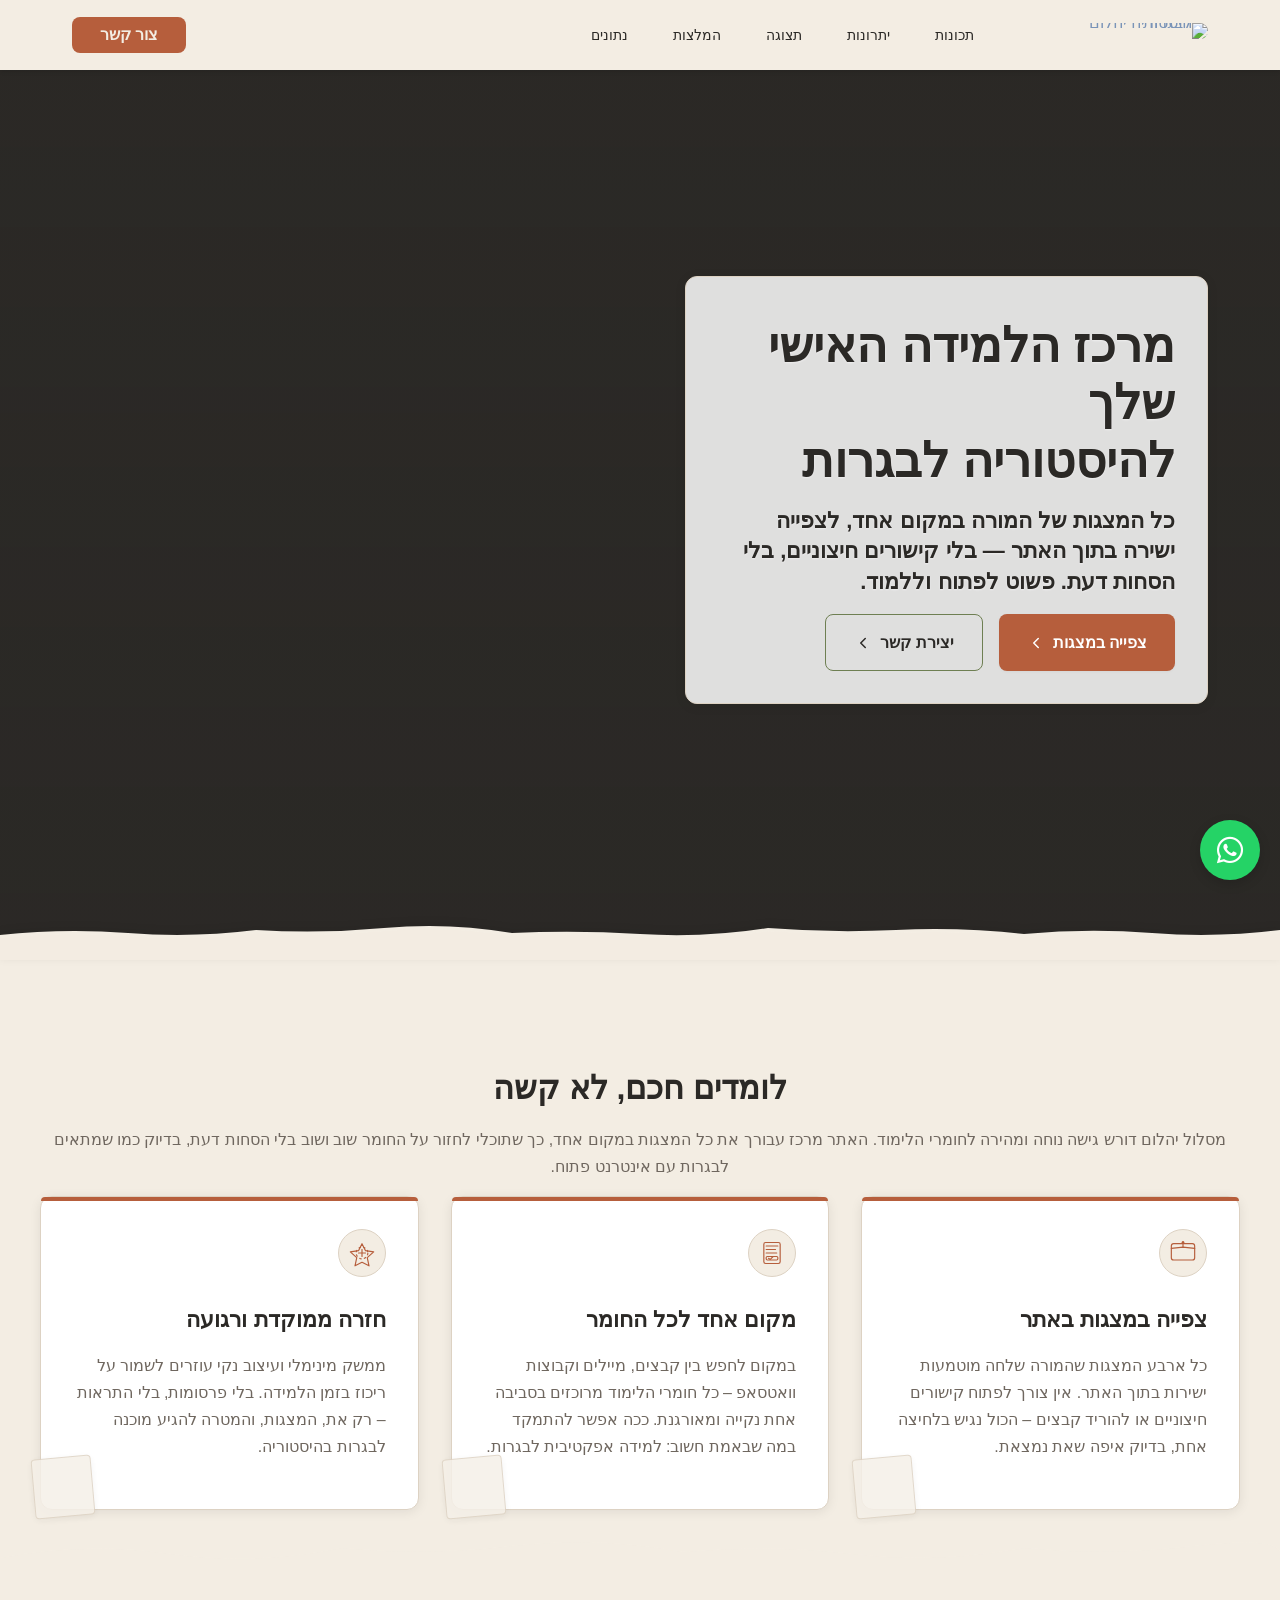
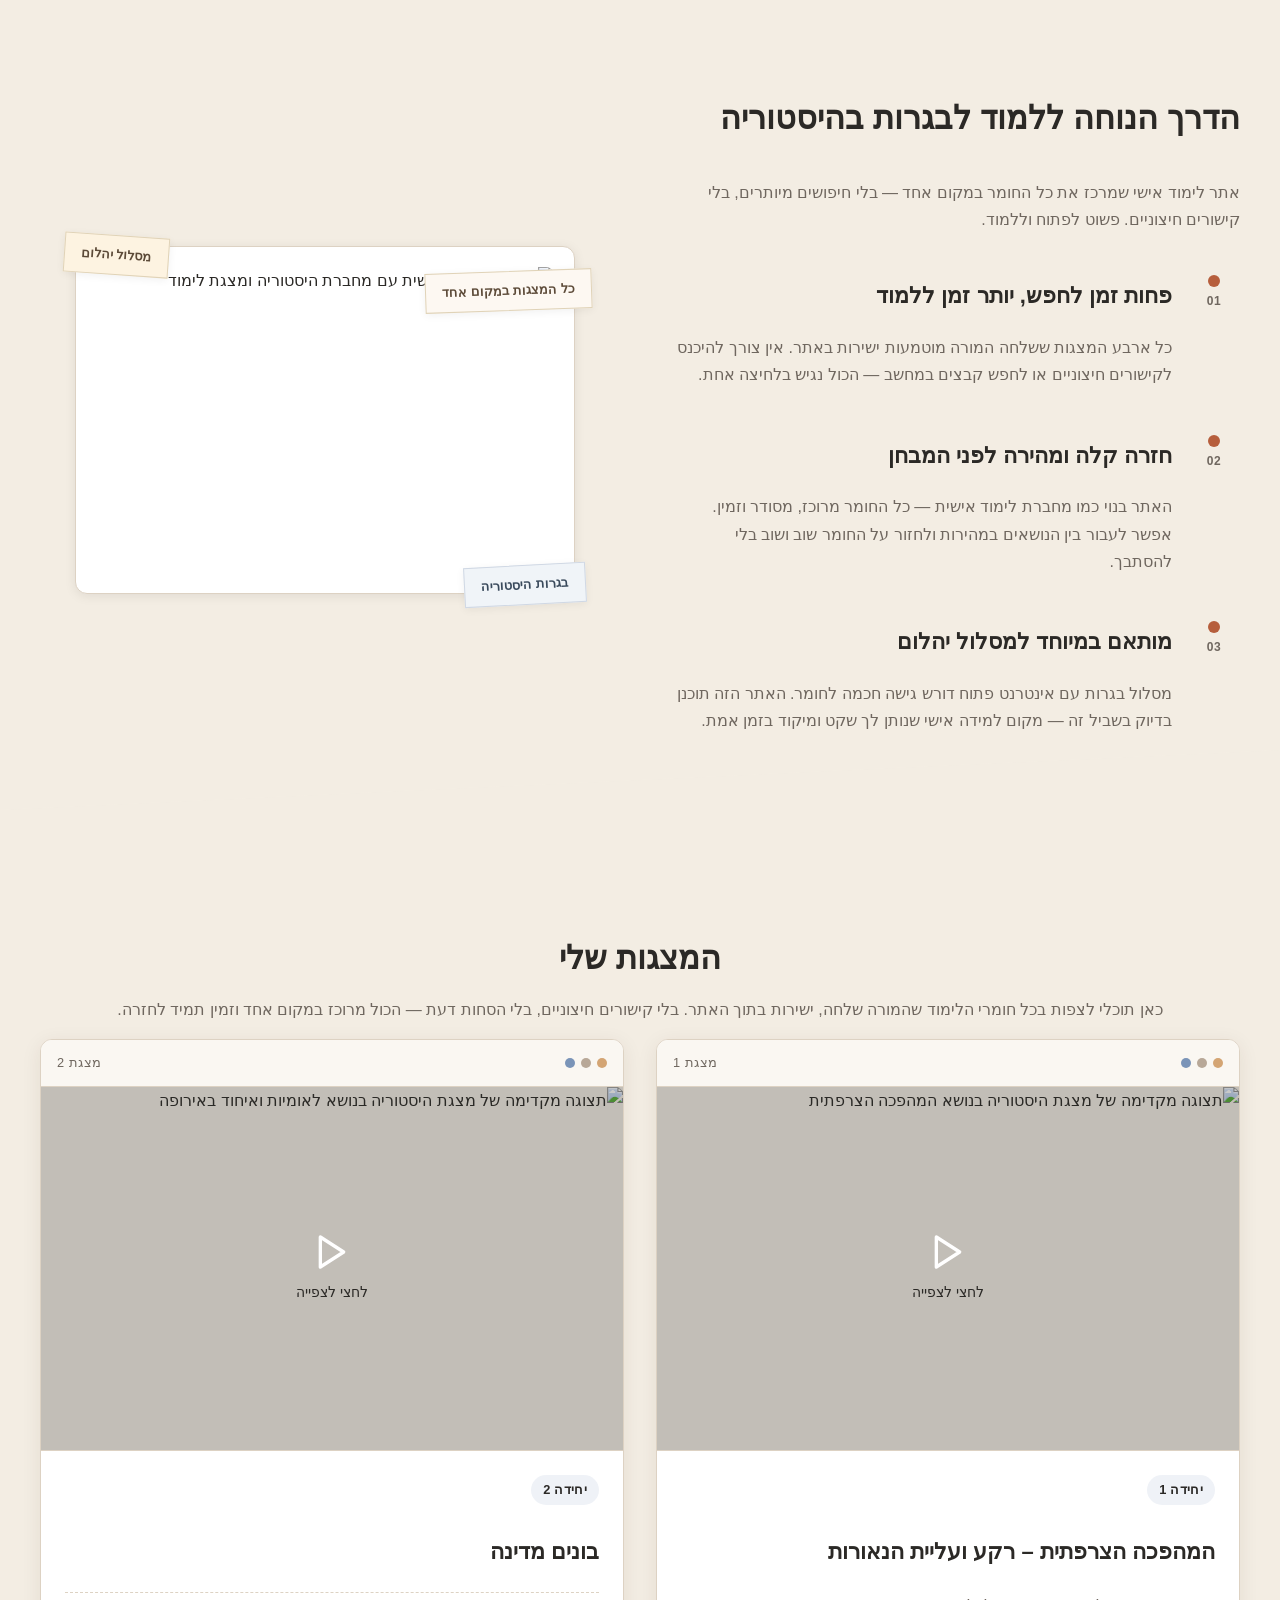
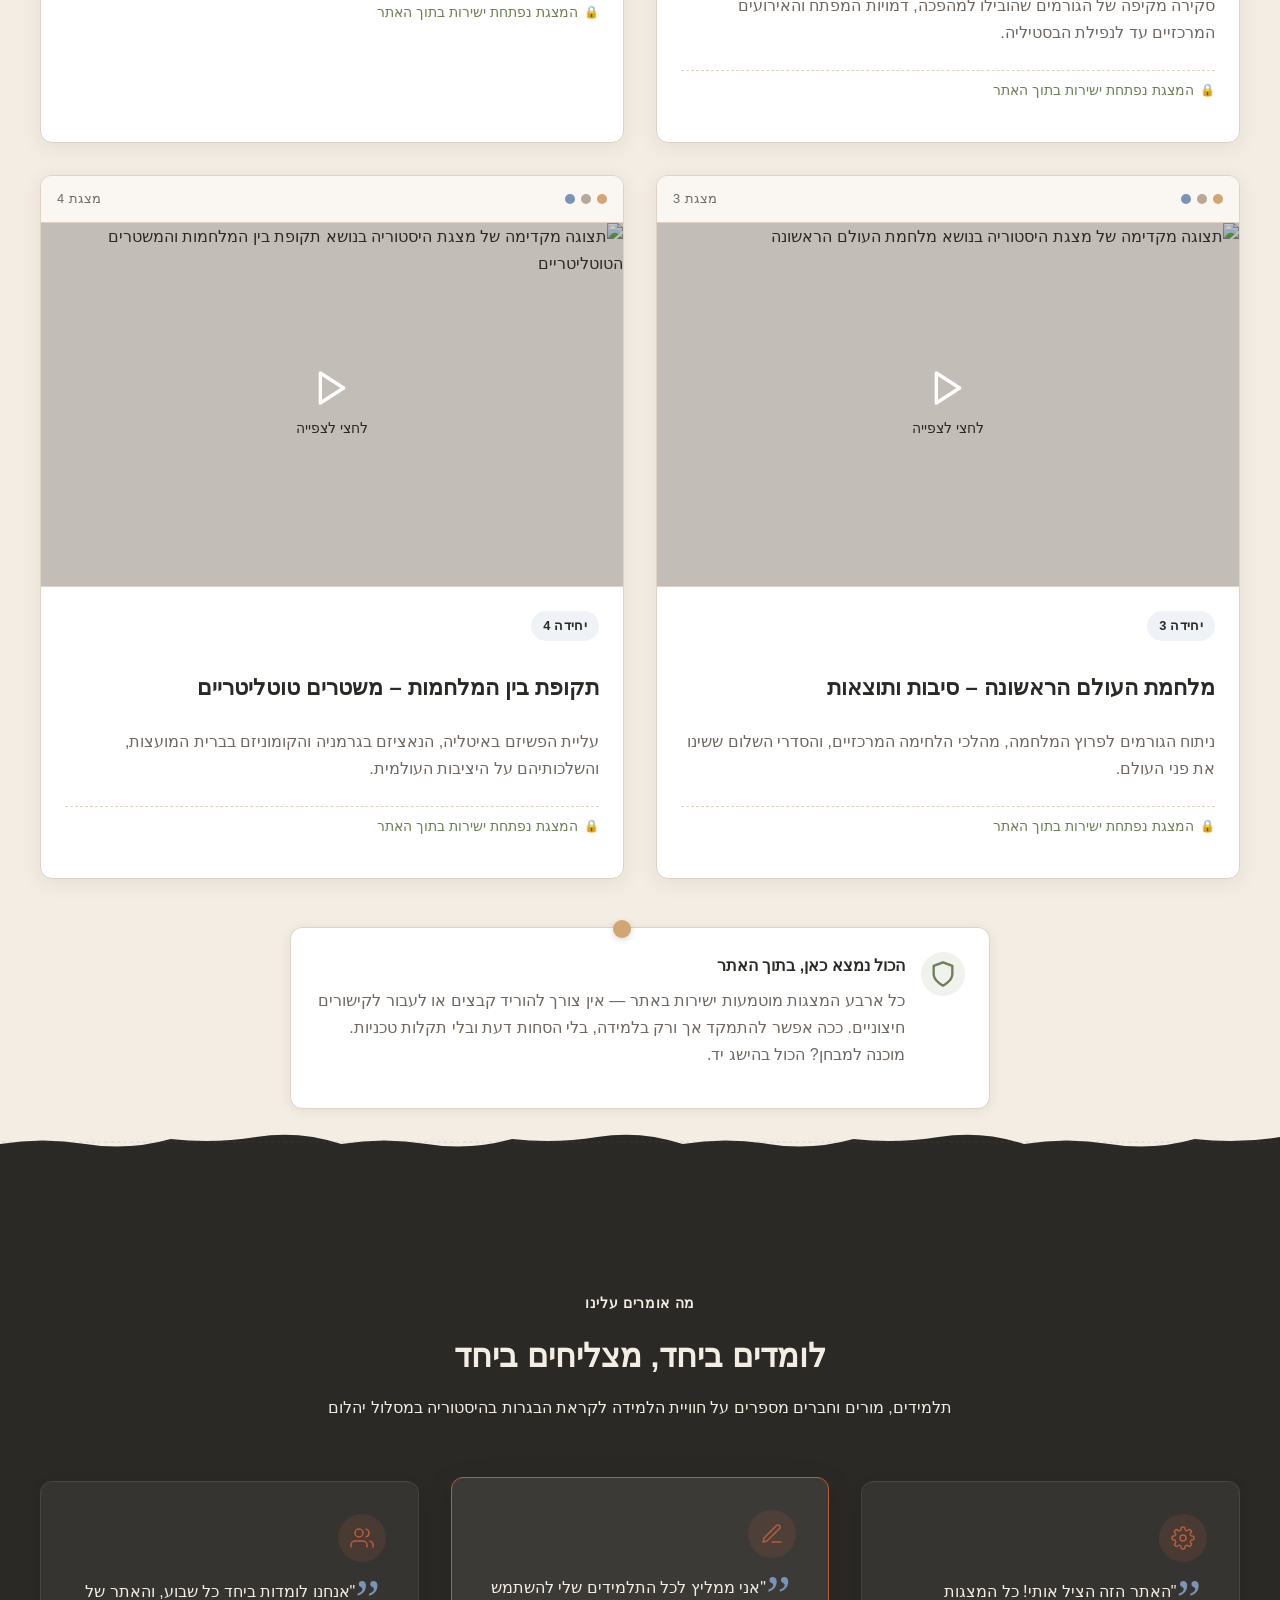
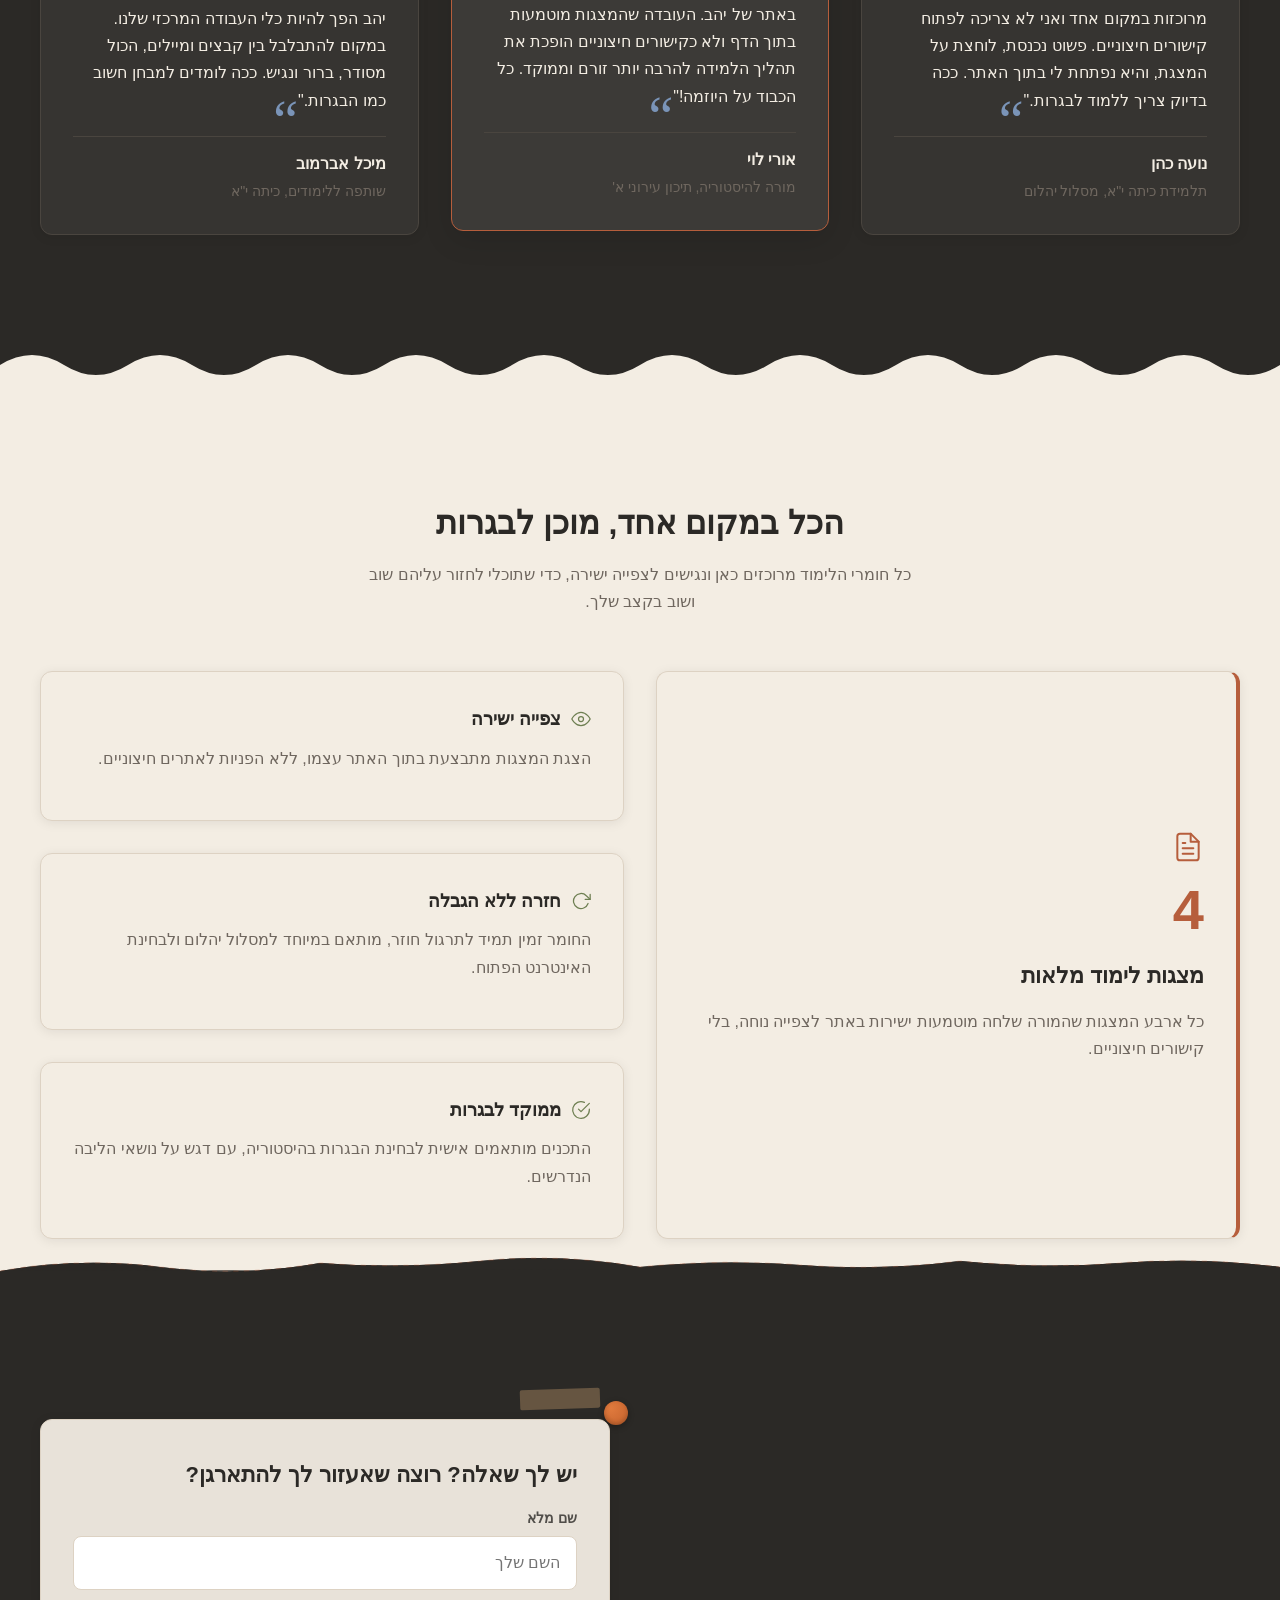
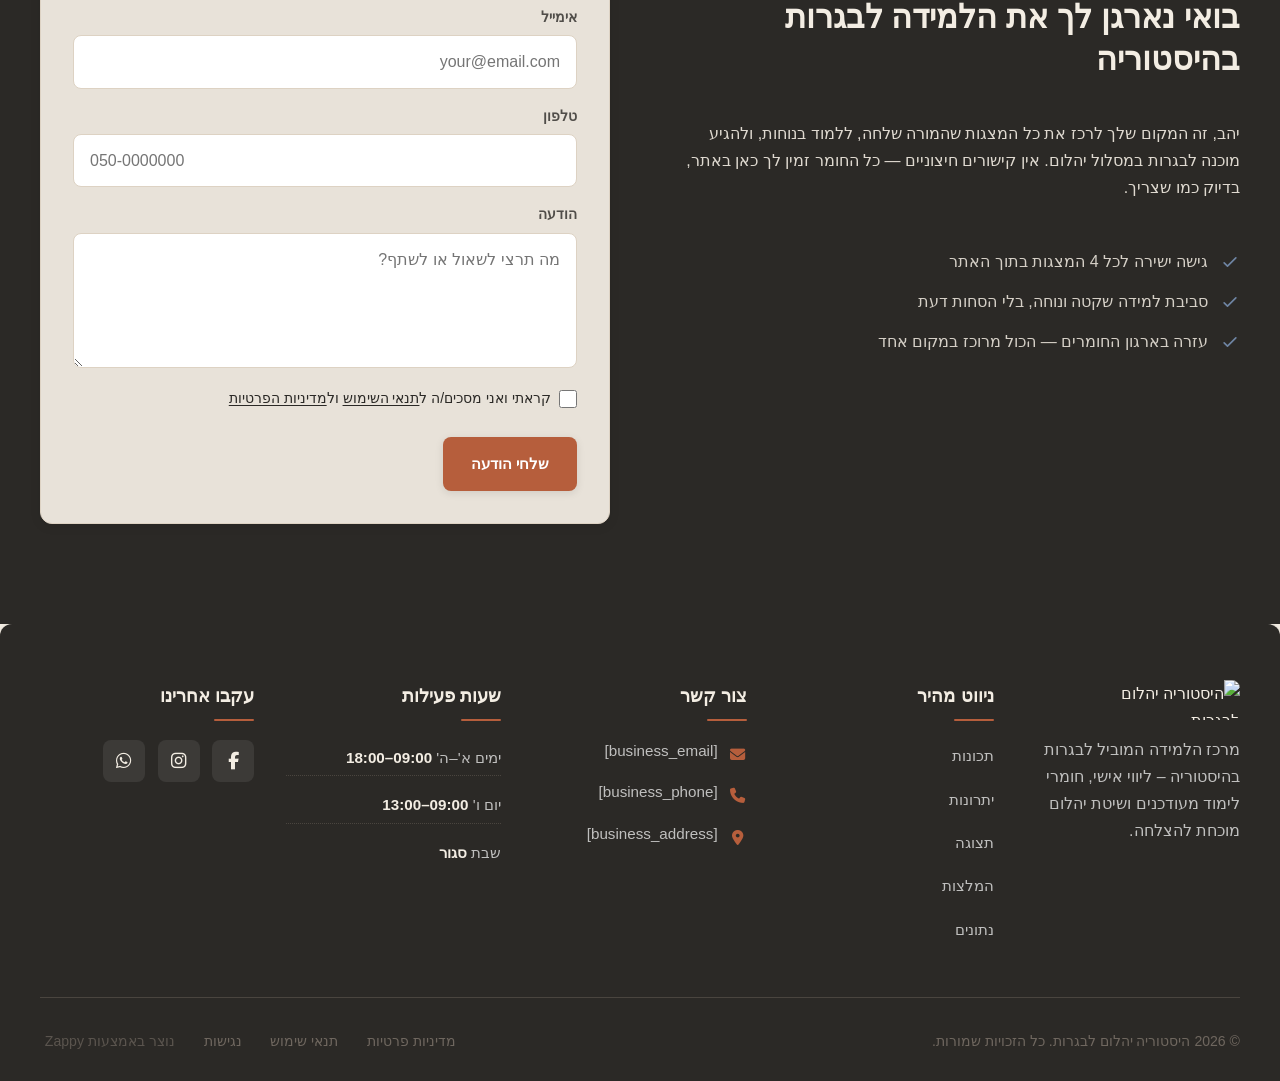
==== commit 9e90f977: "Incremental sync: 1 page(s) — delete_element, text_edit" ====
--- a/public/index.html
+++ b/public/index.html
@@ -1 +1 @@
-<!doctype html><html dir="rtl" lang="he"><head><meta charset="UTF-8"><meta content="width=device-width,initial-scale=1" name="viewport"><meta content="index, follow" name="robots"><title>התכונני לבגרות בהיסטוריה בקלות — היסטוריה יהלום לבגרות</title><meta content="אתר הלמידה האישי של יהב מלול לבגרות בהיסטוריה במסלול יהלום. צפי במצגות המורה ישירות באתר, ללא הפניות חיצוניות, והתכונני לבחינה הפתוחה באינטרנט בנוחות מקסימלית. גלי את המפתח להצלחה שלך עכשיו!" name="description"><meta content="canva for education, מסלול יהלום, בגרות בהיסטוריה, הכנה לבגרות, משרד החינוך" name="keywords"><link href="/assets/favicon.ico" rel="icon" type="image/x-icon"><link href="/assets/favicon-16x16.png" rel="icon" type="image/png" sizes="16x16"><link href="/assets/favicon-32x32.png" rel="icon" type="image/png" sizes="32x32"><link href="/assets/favicon-48x48.png" rel="icon" type="image/png" sizes="48x48"><link href="/assets/favicon-192x192.png" rel="icon" type="image/png" sizes="192x192"><link href="/assets/favicon-512x512.png" rel="icon" type="image/png" sizes="512x512"><link href="/assets/apple-touch-icon.png" rel="apple-touch-icon"><script>!function(){"use strict";var t="793f133a-9070-4d77-b216-a73dad1a274b",e="https://api.zappy5.com/api/analytics/track",a=18e5,n=2592e6,o=!0,i=!0,r=!0;var s=function(){var e="zappy_visitor_"+t,a=null;try{if(a=localStorage.getItem(e)){var o=JSON.parse(a),i=Date.now();if(i-o.created<n)return o.lastSeen=i,localStorage.setItem(e,JSON.stringify(o)),o.id}}catch(t){console.warn("Zappy Analytics: LocalStorage not available")}var r="zv_"+Date.now()+"_"+Math.random().toString(36).substr(2,9);try{localStorage.setItem(e,JSON.stringify({id:r,created:Date.now(),lastSeen:Date.now()}))}catch(t){}return r}(),c=function(){var e="zappy_session_"+t,n=null;try{if(n=sessionStorage.getItem(e)){var o=JSON.parse(n),i=Date.now();if(i-o.timestamp<a)return o.timestamp=i,sessionStorage.setItem(e,JSON.stringify(o)),o.id}}catch(t){console.warn("Zappy Analytics: SessionStorage not available")}var r="zs_"+Date.now()+"_"+Math.random().toString(36).substr(2,9);try{sessionStorage.setItem(e,JSON.stringify({id:r,timestamp:Date.now()}))}catch(t){}return r}();function l(a,n){n=n||{};var o={website_id:t,event_type:a,page_path:window.location.pathname,referrer:document.referrer||"direct",visitor_id:s,session_id:c,metadata:n};if(navigator.sendBeacon){var i=new Blob([JSON.stringify(o)],{type:"application/json"});navigator.sendBeacon(e,i)}else fetch(e,{method:"POST",headers:{"Content-Type":"application/json"},body:JSON.stringify(o),keepalive:!0}).catch(function(t){console.warn("Zappy Analytics: Failed to track event",t)})}o&&l("pageview",{title:document.title,url:window.location.href}),i&&document.addEventListener("click",function(t){var e=t.target;if("BUTTON"===e.tagName||e.closest("button")){var a="BUTTON"===e.tagName?e:e.closest("button");l("click",{element:"button",text:a.textContent.trim().substring(0,100),id:a.id||null,class:a.className||null})}else if("A"===e.tagName||e.closest("a")){var n="A"===e.tagName?e:e.closest("a");l("navigation",{element:"link",text:n.textContent.trim().substring(0,100),href:n.href,external:n.hostname!==window.location.hostname})}},!0),r&&document.addEventListener("submit",function(t){var e=t.target;l("form_submit",{form_id:e.id||null,form_name:e.name||null,form_action:e.action||null,form_method:e.method||"GET"})},!0);var d=Date.now();window.addEventListener("beforeunload",function(){l("page_unload",{time_on_page:Math.floor((Date.now()-d)/1e3),page_path:window.location.pathname})}),window.zappyAnalytics={track:l,getVisitorId:function(){return s},getSessionId:function(){return c}}}()</script><meta content="התכונני לבגרות בהיסטוריה בקלות — היסטוריה יהלום לבגרות" property="og:title"><meta content="אתר הלמידה האישי של יהב מלול לבגרות בהיסטוריה במסלול יהלום. צפי במצגות המורה ישירות באתר, ללא הפניות חיצוניות, והתכונני לבחינה הפתוחה באינטרנט בנוחות מקסימלית. גלי את המפתח להצלחה שלך עכשיו!" property="og:description"><meta content="summary_large_image" name="twitter:card"><meta content="התכונני לבגרות בהיסטוריה בקלות — היסטוריה יהלום לבגרות" name="twitter:title"><meta content="אתר הלמידה האישי של יהב מלול לבגרות בהיסטוריה במסלול יהלום. צפי במצגות המורה ישירות באתר, ללא הפניות חיצוניות, והתכונני לבחינה הפתוחה באינטרנט בנוחות מקסימלית. גלי את המפתח להצלחה שלך עכשיו!" name="twitter:description"><meta content="website" property="og:type"><meta content="he_IL" property="og:locale"><link href="https://cdnjs.cloudflare.com/ajax/libs/font-awesome/6.4.0/css/all.min.css" rel="stylesheet"><style>.skip-link{position:absolute;top:0;left:0;transform:translateY(-200%);padding:12px 18px;background:var(--bg-dark,#1a1a1a);color:var(--text-light,#fff);font-weight:600;border-radius:0 0 8px 0;z-index:10000}.skip-link:focus{transform:none;outline:2px solid var(--ring,#fff);outline-offset:2px}:focus-visible{outline:2px solid var(--ring,currentColor);outline-offset:3px}</style><link href="/assets/favicon.ico" rel="icon" type="image/x-icon"><link href="/assets/favicon-16x16.png" rel="icon" type="image/png" sizes="16x16"><link href="/assets/favicon-32x32.png" rel="icon" type="image/png" sizes="32x32"><link href="/assets/favicon-48x48.png" rel="icon" type="image/png" sizes="48x48"><link href="/assets/favicon-192x192.png" rel="icon" type="image/png" sizes="192x192"><link href="/assets/favicon-512x512.png" rel="icon" type="image/png" sizes="512x512"><link href="/assets/apple-touch-icon.png" rel="apple-touch-icon"><link href="https://cdn.jsdelivr.net/npm/vanilla-cookieconsent@3/dist/cookieconsent.css" rel="stylesheet"><script src="https://cdn.jsdelivr.net/npm/vanilla-cookieconsent@3/dist/cookieconsent.umd.js"></script><script src="https://cdn.jsdelivr.net/gh/mickidum/acc_toolbar/acctoolbar/acctoolbar.min.js"></script><link href="/styles.css" rel="stylesheet"><script>window.ZAPPY_WEBSITE_ID="793f133a-9070-4d77-b216-a73dad1a274b",window.ZAPPY_API_BASE="https://api.zappy5.com"</script><style id="zappy-dropdown-submenu-styles">#navMenu li:has(.sub-menu),.nav-menu li:has(.sub-menu),.navbar li:has(.sub-menu),nav li:has(.sub-menu){position:relative}#navMenu .sub-menu,.nav-menu .sub-menu,.navbar .sub-menu,nav .sub-menu{display:block!important;position:absolute!important;top:100%;left:0;min-width:220px;background:#fff;border-radius:8px;box-shadow:0 8px 25px rgba(0,0,0,.15);padding:8px 0;opacity:0;visibility:hidden;transform:translateY(10px);transition:all .3s ease;z-index:1000;list-style:none;pointer-events:none}#navMenu li:hover>.sub-menu,.nav-menu li:hover>.sub-menu,.navbar li:hover>.sub-menu,nav li:hover>.sub-menu{opacity:1!important;visibility:visible!important;transform:translateY(0)!important;pointer-events:auto!important}.sub-menu li{list-style:none;margin:0;padding:0}.sub-menu a{display:block!important;padding:10px 16px!important;color:var(--text-dark,#333)!important;font-weight:500;text-decoration:none;white-space:nowrap;transition:background-color .2s}.sub-menu .zappy-nav-child>a{padding-left:28px!important;font-size:.9em!important;opacity:.85!important}[dir=rtl] .sub-menu .zappy-nav-child>a,html[lang=ar] .sub-menu .zappy-nav-child>a,html[lang=he] .sub-menu .zappy-nav-child>a{padding-left:10px!important;padding-right:28px!important}.sub-menu .zappy-nav-parent>a{font-weight:600!important}.sub-menu a:hover{background-color:#f5f5f5}[dir=rtl] .nav-menu .sub-menu,[dir=rtl] .navbar .sub-menu,[dir=rtl] nav .sub-menu,html[lang=ar] .nav-menu .sub-menu,html[lang=ar] .navbar .sub-menu,html[lang=ar] nav .sub-menu,html[lang=he] .nav-menu .sub-menu,html[lang=he] .navbar .sub-menu,html[lang=he] nav .sub-menu{left:auto!important;right:0!important}.sub-menu:empty,.sub-menu:not(:has(li)):not(:has(> a)),.sub-menu:not(:has(li:not(.zappy-hidden-menu-item))):not(:has(> a)){display:none!important;opacity:0!important;visibility:hidden!important;pointer-events:none!important}li:has(.menu-group-title):hover>.sub-menu{opacity:1!important;visibility:visible!important;transform:translateY(0)!important;pointer-events:auto!important}#navMenu>li>.menu-group-title,.nav-menu>li>.menu-group-title{display:inline-block;padding:.5rem 1rem;cursor:default;user-select:none}@media (max-width:768px){#navMenu .sub-menu,.nav-menu .sub-menu,.navbar .sub-menu,nav .sub-menu{position:static!important;transform:none!important;box-shadow:none!important;background:0 0!important;max-height:0;overflow:hidden;opacity:0;visibility:hidden;transition:max-height .3s ease,opacity .3s ease;padding:0!important;border-radius:0!important}#navMenu .sub-menu.mobile-expanded,.nav-menu .sub-menu.mobile-expanded,.navbar .sub-menu.mobile-expanded{max-height:none!important;overflow-y:visible!important;opacity:1!important;visibility:visible!important;padding:8px 0 8px 16px!important}[dir=rtl] .sub-menu.mobile-expanded,html[lang=he] .sub-menu.mobile-expanded{padding:8px 16px 8px 0!important}#navMenu li:hover>.sub-menu,.nav-menu li:hover>.sub-menu,.navbar li:hover>.sub-menu,nav li:hover>.sub-menu{opacity:0;visibility:hidden;pointer-events:none}#navMenu li>.sub-menu.mobile-expanded,.nav-menu li>.sub-menu.mobile-expanded,.navbar li>.sub-menu.mobile-expanded,nav li>.sub-menu.mobile-expanded{opacity:1!important;visibility:visible!important;pointer-events:auto!important}#navMenu li:has(.sub-menu),.nav-menu li:has(.sub-menu),.navbar li:has(.sub-menu),nav li:has(.sub-menu){display:flex!important;flex-wrap:wrap!important;align-items:center!important;position:relative!important;min-height:44px!important}#navMenu li:has(.sub-menu)>a,.nav-menu li:has(.sub-menu)>a,.navbar li:has(.sub-menu)>a,nav li:has(.sub-menu)>a{flex:1!important;min-width:0!important}#navMenu li:has(.sub-menu)>.menu-group-title,.nav-menu li:has(.sub-menu)>.menu-group-title,.navbar li:has(.sub-menu)>.menu-group-title,nav li:has(.sub-menu)>.menu-group-title{flex:1!important;min-width:0!important;padding:0!important;line-height:inherit!important}#navMenu li:has(.sub-menu)>.sub-menu,.nav-menu li:has(.sub-menu)>.sub-menu,.navbar li:has(.sub-menu)>.sub-menu,nav li:has(.sub-menu)>.sub-menu{flex-basis:100%!important;width:100%!important}#navMenu li:has(.sub-menu)>a [class*=arrow],#navMenu li:has(.sub-menu)>a [class*=chevron],.nav-menu li:has(.sub-menu)>a .fa-angle-down,.nav-menu li:has(.sub-menu)>a .fa-chevron-down,.nav-menu li:has(.sub-menu)>a [class*=arrow],.nav-menu li:has(.sub-menu)>a [class*=chevron],nav li:has(.sub-menu)>a [class*=arrow],nav li:has(.sub-menu)>a [class*=chevron]{display:none!important;visibility:hidden!important}.mobile-submenu-toggle{display:flex!important;align-items:center!important;justify-content:center!important;width:44px!important;height:auto!important;background:0 0!important;border:none!important;cursor:pointer!important;color:var(--text-dark)!important;position:static!important;flex-shrink:0!important;align-self:stretch!important;z-index:2!important;padding:0!important;margin:0!important}.mobile-submenu-toggle::after{content:''!important;width:0!important;height:0!important;border-left:6px solid transparent!important;border-right:6px solid transparent!important;border-top:7px solid currentColor!important;transition:transform .3s ease!important}.mobile-submenu-toggle.expanded::after{transform:rotate(180deg)!important}.sub-menu a{padding:10px 0!important;display:block!important;color:var(--text-dark)!important;white-space:normal!important}.sub-menu .zappy-nav-child>a{padding-left:28px!important;font-size:.9em!important;opacity:.85!important}[dir=rtl] .sub-menu .zappy-nav-child>a,html[lang=ar] .sub-menu .zappy-nav-child>a,html[lang=he] .sub-menu .zappy-nav-child>a{padding-left:0!important;padding-right:28px!important}.sub-menu .zappy-nav-parent>a{font-weight:600!important}#navMenu.active,.nav-menu.active{max-width:100vw!important;overflow-x:hidden!important;box-sizing:border-box!important}.navbar .sub-menu li a,.zappy-products-dropdown .sub-menu a,nav.navbar .sub-menu li a{color:var(--text-dark)!important}}@media (min-width:769px){.mobile-submenu-toggle{display:none!important}}</style><style id="zappy-widget-visibility">html[dir=rtl] .whatsapp-float{right:20px!important;left:auto!important}html:not([dir]) .whatsapp-float,html[dir=ltr] .whatsapp-float{left:20px!important;right:auto!important}html[dir=rtl] #mic-access-tool-general-button,html[dir=rtl] #mic-init-access-tool #mic-access-tool-general-button,html[dir=rtl] #mic-init-access-tool .mic-access-tool-general-button,html[dir=rtl] ._access-icon,html[dir=rtl] .mic-access-tool-general-button{left:20px!important;right:auto!important}html:not([dir]) #mic-access-tool-general-button,html:not([dir]) #mic-init-access-tool #mic-access-tool-general-button,html:not([dir]) #mic-init-access-tool .mic-access-tool-general-button,html:not([dir]) ._access-icon,html:not([dir]) .mic-access-tool-general-button,html[dir=ltr] #mic-access-tool-general-button,html[dir=ltr] #mic-init-access-tool #mic-access-tool-general-button,html[dir=ltr] #mic-init-access-tool .mic-access-tool-general-button,html[dir=ltr] ._access-icon,html[dir=ltr] .mic-access-tool-general-button{right:20px!important;left:auto!important}@media (max-width:768px){.whatsapp-float{display:flex!important}}@media (min-width:769px){.whatsapp-float{display:flex!important}}@media (max-width:768px){#mic-access-tool-general-button,#mic-init-access-tool #mic-access-tool-general-button,#mic-init-access-tool .mic-access-tool-general-button,._access-icon,.mic-access-tool-general-button{display:flex!important;visibility:visible!important;opacity:1!important;pointer-events:auto!important}#mic-access-tool-box.opened-mic-access-tool,#mic-init-access-tool #mic-access-tool-box.opened-mic-access-tool,.mic-access-tool-box.opened-mic-access-tool{visibility:visible!important;opacity:1!important;pointer-events:auto!important}}@media (min-width:769px){#mic-access-tool-general-button,#mic-init-access-tool #mic-access-tool-general-button,#mic-init-access-tool .mic-access-tool-general-button,._access-icon,.mic-access-tool-general-button{display:flex!important;visibility:visible!important;opacity:1!important;pointer-events:auto!important}#mic-access-tool-box.opened-mic-access-tool,#mic-init-access-tool #mic-access-tool-box.opened-mic-access-tool,.mic-access-tool-box.opened-mic-access-tool{visibility:visible!important;opacity:1!important;pointer-events:auto!important}}</style></head><body><a href="#main" class="skip-link">דלג לתוכן הראשי</a><nav class="navbar" dir="rtl"><button class="mobile-toggle" aria-label="Menu" id="mobileToggle"><svg viewBox="0 0 24 24" fill="none" height="24" width="24" class="hamburger-icon"><path d="M3 12h18M3 6h18M3 18h18" stroke="currentColor" stroke-width="2" stroke-linecap="round"></path></svg> <svg viewBox="0 0 24 24" fill="none" height="24" width="24" class="close-icon" style="display:none"><path d="M18 6L6 18M6 6l12 12" stroke="currentColor" stroke-width="2" stroke-linecap="round"></path></svg></button> <button class="phone-header-btn" aria-label="Call" data-phone="[business_phone]"><svg viewBox="0 0 24 24" fill="currentColor" height="20" width="20"><path d="M22 16.92v3a2 2 0 0 1-2.18 2 19.79 19.79 0 0 1-8.63-3.07 19.5 19.5 0 0 1-6-6 19.79 19.79 0 0 1-3.07-8.67A2 2 0 0 1 4.11 2h3a2 2 0 0 1 2 1.72 12.84 12.84 0 0 0 .7 2.81 2 2 0 0 1-.45 2.11L8.09 9.91a16 16 0 0 0 6 6l1.27-1.27a2 2 0 0 1 2.11-.45 12.84 12.84 0 0 0 2.81.7A2 2 0 0 1 22 16.92z"></path></svg></button><div class="nav-container"><div class="nav-right-group"><div class="nav-brand"><a href="/" class="logo-link"><img alt="היסטוריה יהלום לבגרות" class="logo" src="/assets/site-----image-1.webp"></a></div><ul class="nav-menu" id="navMenu"><li><a href="#features">תכונות</a></li><li><a href="#benefits">יתרונות</a></li><li><a href="#showcase">תצוגה</a></li><li><a href="#testimonials">המלצות</a></li><li><a href="#stats">נתונים</a></li></ul></div><div class="nav-cta-container"><a href="#cta" class="nav-cta-btn">צור קשר</a></div></div></nav><script>window.addEventListener("load",function(){const e=document.querySelector(".navbar, nav, header");if(!e)return void console.log("[Navbar] Navbar element not found");let t=document.getElementById("mobileToggle")||document.querySelector(".mobile-toggle")||document.querySelector(".hamburger")||document.querySelector(".hamburger-menu")||document.querySelector(".menu-toggle")||document.querySelector(".burger-menu")||document.querySelector('[aria-label="Menu"]')||document.querySelector('[aria-label="תפריט"]');const n=document.querySelector(".phone-header-btn"),o=window.getComputedStyle(e);let r=o.backgroundColor;if(console.log("[Navbar] Initial navbar background:",r),"transparent"===r||"rgba(0, 0, 0, 0)"===r||r.startsWith("rgba")&&r.includes(", 0)")){const e=o.backgroundImage;if(e&&"none"!==e)console.log("[Navbar] Navbar has background image/gradient, using dark text"),r="rgb(240, 240, 240)";else{const e=window.getComputedStyle(document.body).backgroundColor;console.log("[Navbar] Navbar transparent, using body background:",e),r=e}}const a=r.match(/\d+/g);if(a&&a.length>=3){const e=(.299*parseInt(a[0])+.587*parseInt(a[1])+.114*parseInt(a[2]))/255;console.log("[Navbar] Mobile button colors preserved from Claude CSS (luminance:",e.toFixed(2)+")");const o=document.createElement("style");o.id="zappy-mobile-nav-fix";document.documentElement.lang;document.documentElement.dir,o.textContent='\n        /* Hide mobile buttons on desktop, show only on mobile */\n        @media (min-width: 769px) {\n          .mobile-toggle,\n          .phone-header-btn {\n            display: none !important;\n          }\n        }\n        \n        /* Show and position mobile buttons correctly on mobile */\n        @media (max-width: 768px) {\n          .navbar,\n          nav.navbar {\n            min-height: 70px !important;\n          }\n\n          .mobile-toggle,\n          .phone-header-btn {\n            position: absolute !important;\n            top: 0 !important;\n            bottom: 0 !important;\n            margin-top: auto !important;\n            margin-bottom: auto !important;\n            transform: none !important;\n            z-index: 1001 !important;\n            display: flex !important;\n            align-items: center !important;\n            justify-content: center !important;\n            width: 36px !important;\n            height: 36px !important;\n            border-radius: 50% !important;\n            border: none !important;\n            cursor: pointer !important;\n            padding: 6px !important;\n            background: none !important;\n            color: var(--nav-text, var(--text-dark)) !important;\n            touch-action: manipulation !important;\n            -webkit-tap-highlight-color: transparent !important;\n          }\n\n          html[data-zappy-site-type="ecommerce"] .phone-header-btn,\n          body[data-zappy-site-type="ecommerce"] .phone-header-btn,\n          html[data-zappy-site-type="ecommerce"] header .phone-header-btn,\n          html[data-zappy-site-type="ecommerce"] nav .phone-header-btn {\n            display: none !important;\n            visibility: hidden !important;\n            width: 0 !important;\n            height: 0 !important;\n            min-width: 0 !important;\n            overflow: hidden !important;\n          }\n          \n          /* LTR positioning (default): hamburger LEFT, phone RIGHT */\n          html:not([dir="rtl"]):not([lang="he"]):not([lang="ar"]) .mobile-toggle,\n          html[dir="ltr"] .mobile-toggle {\n            left: 12px !important;\n            right: auto !important;\n          }\n          html:not([dir="rtl"]):not([lang="he"]):not([lang="ar"]) .phone-header-btn,\n          html[dir="ltr"] .phone-header-btn {\n            right: 12px !important;\n            left: auto !important;\n          }\n          \n          /* RTL positioning: hamburger RIGHT, phone LEFT */\n          html[dir="rtl"] .mobile-toggle,\n          html[lang="he"] .mobile-toggle,\n          html[lang="ar"] .mobile-toggle {\n            right: 12px !important;\n            left: auto !important;\n          }\n          html[dir="rtl"] .phone-header-btn,\n          html[lang="he"] .phone-header-btn,\n          html[lang="ar"] .phone-header-btn {\n            left: 12px !important;\n            right: auto !important;\n          }\n          \n          /* CRITICAL: Ensure nav-container has min-height on mobile */\n          /* All children are positioned absolutely/fixed on mobile, so height:auto collapses to 0 */\n          .nav-container {\n            min-height: 70px !important;\n            position: relative !important;\n          }\n          \n          /* Ensure SVG icons are properly sized and inherit color */\n          .mobile-toggle svg,\n          .phone-header-btn svg {\n            width: 24px !important;\n            height: 24px !important;\n            /* Don\'t force display - let JavaScript control hamburger/close toggle */\n          }\n          \n          /* Reset nav-cta-container on mobile - remove desktop box-shadow/padding */\n          /* that creates a visible ghost box when CTA button is hidden */\n          .nav-cta-container {\n            box-shadow: none !important;\n            padding: 0 !important;\n          }\n          \n          /* Hide nav-cta-container entirely on mobile when there\'s no lang-switcher */\n          /* (only the CTA button is inside, and it\'s hidden on mobile) */\n          .nav-cta-container:not(:has(.lang-switcher)) {\n            display: none !important;\n          }\n          \n          /* CRITICAL: Prevent hero image fade gradient from bleeding over headline text */\n          /* The .image-fade-gradient has bottom: -30px (extends below parent) */\n          /* On mobile stacked layout, this overlaps the h1 text below the image */\n          .hero-image-column {\n            overflow: hidden !important;\n          }\n          .image-fade-gradient {\n            bottom: 0 !important;\n          }\n          \n          /* Hide desktop language switcher on mobile - hamburger menu handles it */\n          /* High specificity to override stored CSS */\n          .lang-switcher,\n          .nav-cta-container .lang-switcher,\n          .nav-container .lang-switcher,\n          .navbar .lang-switcher,\n          .navbar .nav-cta-container .lang-switcher {\n            display: none !important;\n          }\n        }\n      ';const r=document.getElementById("zappy-mobile-nav-fix");r&&r.remove(),document.head.appendChild(o),console.log("[Navbar] Critical CSS injected for mobile nav positioning");const i=window.innerWidth<=768;if(t){const e=t.querySelector(".hamburger-icon"),n=t.querySelector(".close-icon");e&&(e.style.setProperty("width","24px","important"),e.style.setProperty("height","24px","important"),e.style.setProperty("display","block","important")),n&&(n.style.setProperty("width","24px","important"),n.style.setProperty("height","24px","important"),n.style.setProperty("display","none","important")),i?(t.style.setProperty("position","absolute","important"),t.style.setProperty("top","0","important"),t.style.setProperty("bottom","0","important"),t.style.setProperty("margin-top","auto","important"),t.style.setProperty("margin-bottom","auto","important"),t.style.setProperty("transform","none","important"),t.style.setProperty("z-index","1001","important"),t.style.removeProperty("left"),t.style.removeProperty("right"),console.log("[Navbar] Mobile toggle positioning applied (mobile viewport)")):(t.style.removeProperty("position"),t.style.removeProperty("top"),t.style.removeProperty("transform"),t.style.removeProperty("z-index"),t.style.removeProperty("left"),t.style.removeProperty("right"),console.log("[Navbar] Desktop viewport - cleared mobile toggle inline positioning"))}if(n){const e=n.querySelector("svg");e&&(e.style.width="24px",e.style.height="24px",e.setAttribute("width","24"),e.setAttribute("height","24")),i?(n.style.setProperty("position","absolute","important"),n.style.setProperty("top","0","important"),n.style.setProperty("bottom","0","important"),n.style.setProperty("margin-top","auto","important"),n.style.setProperty("margin-bottom","auto","important"),n.style.setProperty("transform","none","important"),n.style.setProperty("z-index","1001","important"),n.style.removeProperty("left"),n.style.removeProperty("right"),console.log("[Navbar] Phone button positioning applied (mobile viewport)")):(n.style.removeProperty("position"),n.style.removeProperty("top"),n.style.removeProperty("transform"),n.style.removeProperty("z-index"),n.style.removeProperty("left"),n.style.removeProperty("right"),console.log("[Navbar] Desktop viewport - cleared phone button inline positioning"))}}else console.log("[Navbar] Could not parse background color:",r);t=document.getElementById("mobileToggle")||document.querySelector(".mobile-toggle")||document.querySelector(".hamburger")||document.querySelector(".hamburger-menu")||document.querySelector(".menu-toggle")||document.querySelector(".burger-menu")||document.querySelector('[aria-label="Menu"]')||document.querySelector('[aria-label="תפריט"]');const i=document.getElementById("navMenu")||document.querySelector(".nav-menu")||document.querySelector(".nav-links")||document.querySelector("nav ul:not(.submenu)");if(!t||!i)return void console.log("[Navbar] Mobile toggle or menu not found:",{toggle:!!t,menu:!!i});i.id||(i.id="navMenu"),console.log("[Navbar] Initializing mobile menu...");const l=t.cloneNode(!0);t.parentNode.replaceChild(l,t);var s=0;function p(e){var t=Date.now();t-s<300||(s=t,function(e){e.preventDefault(),e.stopPropagation();const t=l.querySelector(".hamburger-icon"),n=l.querySelector(".close-icon");i.classList.contains("active")?(i.classList.remove("active"),t&&t.style.setProperty("display","block","important"),n&&n.style.setProperty("display","none","important"),document.body.style.overflow="",console.log("[Navbar] Menu closed")):(i.classList.add("active"),t&&t.style.setProperty("display","none","important"),n&&n.style.setProperty("display","block","important"),document.body.style.overflow="hidden",console.log("[Navbar] Menu opened"))}(e))}l.addEventListener("click",p),l.addEventListener("touchend",p),i.querySelectorAll("a").forEach(function(e){e.addEventListener("click",function(){if("#"===this.getAttribute("href"))return;const e=l.querySelector(".hamburger-icon"),t=l.querySelector(".close-icon");i.classList.remove("active"),e&&e.style.setProperty("display","block","important"),t&&t.style.setProperty("display","none","important"),document.body.style.overflow="",console.log("[Navbar] Menu closed (link clicked)")})});var m=i.querySelectorAll(".dropdown-toggle");m.forEach(function(e){e.addEventListener("click",function(e){e.preventDefault(),e.stopPropagation();var t=this.closest(".nav-dropdown");t&&(t.parentNode.querySelectorAll(".nav-dropdown.open").forEach(function(e){e!==t&&e.classList.remove("open")}),t.classList.toggle("open"),console.log("[Navbar] Dropdown toggled:",t.classList.contains("open")?"open":"closed"))})}),document.addEventListener("click",function(e){e.target.closest(".nav-dropdown")||document.querySelectorAll(".nav-dropdown.open").forEach(function(e){e.classList.remove("open")})}),console.log("[Navbar] Dropdown handlers initialized for "+m.length+" dropdowns"),n&&n.addEventListener("click",function(){const e=document.querySelectorAll('a[href^="tel:"]'),t=e.length>0?e[0].getAttribute("href").replace("tel:",""):"[business_phone]";window.location.href="tel:"+t,console.log("[Navbar] Phone button clicked")}),console.log("[Navbar] Mobile menu initialized successfully")})</script><main id="main"><section class="index-hero-section" data-band-index="0" data-layout-spec="בית-hero" id="hero" data-hero-type="card"><div class="index-hero-section__bg-wrapper"><img alt="סביבת למידה חמה עם מחברת ומחשב" class="index-hero-section__bg-img" src="/assets/site-index-hero-image-1.webp" data-context="Warm desk-study environment: open notebook, laptop or tablet, soft paper textures, calm academic mood. Soft focus around the left side where a content card will overlay." data-placeholder="index-hero-image-1" height="600" loading="eager" width="1200" data-hero-bg="true" fetchpriority="high"><div class="index-hero-section__scrim" aria-hidden="true"></div></div><div class="index-hero-section__overlay"><div class="index-hero-section__card"><h1 class="index-hero-section__title">מרכז הלמידה האישי שלך<br>להיסטוריה לבגרות</h1><h3 class="index-hero-section__subtitle">כל המצגות של המורה במקום אחד, לצפייה ישירה בתוך האתר — בלי קישורים חיצוניים, בלי הסחות דעת. פשוט לפתוח וללמוד.</h3><div class="index-hero-section__actions"><a href="#presentations" class="index-hero-section__btn index-hero-section__btn--primary"><span>צפייה במצגות</span> <svg viewBox="0 0 24 24" fill="none" data-element-type="icon" data-icon-type="svg" stroke="currentColor" stroke-linecap="round" stroke-linejoin="round" stroke-width="2" height="18" width="18" xmlns="http://www.w3.org/2000/svg"><path d="M15 18l-6-6 6-6"></path></svg> </a><a href="#contact" class="index-hero-section__btn index-hero-section__btn--secondary"><span>יצירת קשר</span> <svg viewBox="0 0 24 24" fill="none" data-element-type="icon" data-icon-type="svg" stroke="currentColor" stroke-linecap="round" stroke-linejoin="round" stroke-width="2" height="18" width="18" xmlns="http://www.w3.org/2000/svg"><path d="M15 18l-6-6 6-6"></path></svg></a></div></div></div><div class="index-hero-section__divider-wrapper" aria-hidden="true" data-no-icon-edit="true"><svg viewBox="0 0 1200 60" xmlns="http://www.w3.org/2000/svg" preserveAspectRatio="none"><path d="M0,60 L0,35 Q60,28 120,33 T240,30 Q300,34 360,28 T480,33 Q540,30 600,34 T720,28 Q780,33 840,30 T960,34 Q1020,28 1080,33 T1200,30 L1200,60 Z" fill="var(--bg-light)"></path><path d="M0,60 L0,38 Q60,31 120,36 T240,33 Q300,37 360,31 T480,36 Q540,33 600,37 T720,31 Q780,36 840,33 T960,37 Q1020,31 1080,36 T1200,33 L1200,60 Z" fill="var(--bg-light)" opacity="0.6"></path></svg></div></section><section class="index-features-section" data-band-index="1" data-layout-spec="בית-features" id="features" dir="rtl"><div class="index-features-section__container"><header class="index-features-section__intro"><h2 class="index-features-section__heading">לומדים חכם, לא קשה</h2><p class="index-features-section__subhead">מסלול יהלום דורש גישה נוחה ומהירה לחומרי הלימוד. האתר מרכז עבורך את כל המצגות במקום אחד, כך שתוכלי לחזור על החומר שוב ושוב בלי הסחות דעת, בדיוק כמו שמתאים לבגרות עם אינטרנט פתוח.</p></header><div class="index-features-section__grid"><article class="index-features-section__card"><div class="index-features-section__card-accent"></div><div class="index-features-section__card-icon"><svg viewBox="0 0 48 48" fill="none" data-element-type="icon" data-icon-type="svg" xmlns="http://www.w3.org/2000/svg"><rect height="28" width="40" x="4" y="8" rx="4" stroke="currentColor" stroke-width="2"></rect><path d="M4 16L24 14L44 16" stroke="currentColor" stroke-width="2" stroke-linecap="round"></path><line x1="24" x2="24" y1="14" y2="8" stroke="currentColor" stroke-width="2" stroke-linecap="round"></line><circle cx="24" cy="6" r="2" fill="currentColor"></circle></svg></div><h3 class="index-features-section__card-title">צפייה במצגות באתר</h3><p class="index-features-section__card-text">כל ארבע המצגות שהמורה שלחה מוטמעות ישירות בתוך האתר. אין צורך לפתוח קישורים חיצוניים או להוריד קבצים – הכול נגיש בלחיצה אחת, בדיוק איפה שאת נמצאת.</p><div class="index-features-section__paper-peek" aria-hidden="true"></div></article><article class="index-features-section__card"><div class="index-features-section__card-accent"></div><div class="index-features-section__card-icon"><svg viewBox="0 0 48 48" fill="none" data-element-type="icon" data-icon-type="svg" xmlns="http://www.w3.org/2000/svg"><rect height="36" width="28" x="10" y="6" rx="3" stroke="currentColor" stroke-width="2"></rect><line x1="14" x2="34" y1="12" y2="12" stroke="currentColor" stroke-width="2" stroke-linecap="round"></line><line x1="14" x2="30" y1="18" y2="18" stroke="currentColor" stroke-width="2" stroke-linecap="round"></line><line x1="14" x2="32" y1="24" y2="24" stroke="currentColor" stroke-width="2" stroke-linecap="round"></line><rect height="6" width="20" x="14" y="30" rx="2" stroke="currentColor" stroke-width="2"></rect><path d="M18 33L21 35L26 30" stroke="currentColor" stroke-width="2" stroke-linecap="round" stroke-linejoin="round"></path></svg></div><h3 class="index-features-section__card-title">מקום אחד לכל החומר</h3><p class="index-features-section__card-text">במקום לחפש בין קבצים, מיילים וקבוצות וואטסאפ – כל חומרי הלימוד מרוכזים בסביבה אחת נקייה ומאורגנת. ככה אפשר להתמקד במה שבאמת חשוב: למידה אפקטיבית לבגרות.</p><div class="index-features-section__paper-peek" aria-hidden="true"></div></article><article class="index-features-section__card"><div class="index-features-section__card-accent"></div><div class="index-features-section__card-icon"><svg viewBox="0 0 48 48" fill="none" data-element-type="icon" data-icon-type="svg" xmlns="http://www.w3.org/2000/svg"><path d="M24 8L30 20L44 22L33 32L36 46L24 40L12 46L15 32L4 22L18 20L24 8Z" stroke="currentColor" stroke-width="2" stroke-linejoin="round"></path><circle cx="24" cy="24" r="10" stroke="currentColor" stroke-dasharray="4 4" stroke-width="2"></circle><line x1="24" x2="24" y1="18" y2="30" stroke="currentColor" stroke-width="2" stroke-linecap="round"></line><line x1="18" x2="30" y1="24" y2="24" stroke="currentColor" stroke-width="2" stroke-linecap="round"></line></svg></div><h3 class="index-features-section__card-title">חזרה ממוקדת ורגועה</h3><p class="index-features-section__card-text">ממשק מינימלי ועיצוב נקי עוזרים לשמור על ריכוז בזמן הלמידה. בלי פרסומות, בלי התראות – רק את, המצגות, והמטרה להגיע מוכנה לבגרות בהיסטוריה.</p><div class="index-features-section__paper-peek" aria-hidden="true"></div></article></div></div><div class="index-features-section__divider-wrapper" aria-hidden="true" data-no-icon-edit="true"><svg viewBox="0 0 1200 80" xmlns="http://www.w3.org/2000/svg" preserveAspectRatio="none"><path d="M0,80 L0,48 Q80,32 160,44 T320,38 Q400,46 480,36 T640,42 Q720,34 800,44 T960,38 Q1040,46 1120,36 T1200,44 L1200,80 Z" fill="var(--bg-light)"></path></svg></div></section><section class="index-benefits-section" data-band-index="2" data-layout-spec="בית-benefits" id="benefits"><div class="index-benefits-section__container"><div class="index-benefits-section__content"><h2 class="index-benefits-section__title">הדרך הנוחה ללמוד לבגרות בהיסטוריה</h2><p class="index-benefits-section__subtitle">אתר לימוד אישי שמרכז את כל החומר במקום אחד — בלי חיפושים מיותרים, בלי קישורים חיצוניים. פשוט לפתוח וללמוד.</p><ul class="index-benefits-section__benefits-list"><li class="index-benefits-section__benefit-item"><div class="index-benefits-section__benefit-marker"><span class="index-benefits-section__chapter-dot" aria-hidden="true"></span> <span class="index-benefits-section__chapter-label">01</span></div><div class="index-benefits-section__benefit-text"><h3 class="index-benefits-section__benefit-title">פחות זמן לחפש, יותר זמן ללמוד</h3><p class="index-benefits-section__benefit-desc">כל ארבע המצגות ששלחה המורה מוטמעות ישירות באתר. אין צורך להיכנס לקישורים חיצוניים או לחפש קבצים במחשב — הכול נגיש בלחיצה אחת.</p></div></li><li class="index-benefits-section__benefit-item"><div class="index-benefits-section__benefit-marker"><span class="index-benefits-section__chapter-dot" aria-hidden="true"></span> <span class="index-benefits-section__chapter-label">02</span></div><div class="index-benefits-section__benefit-text"><h3 class="index-benefits-section__benefit-title">חזרה קלה ומהירה לפני המבחן</h3><p class="index-benefits-section__benefit-desc">האתר בנוי כמו מחברת לימוד אישית — כל החומר מרוכז, מסודר וזמין. אפשר לעבור בין הנושאים במהירות ולחזור על החומר שוב ושוב בלי להסתבך.</p></div></li><li class="index-benefits-section__benefit-item"><div class="index-benefits-section__benefit-marker"><span class="index-benefits-section__chapter-dot" aria-hidden="true"></span> <span class="index-benefits-section__chapter-label">03</span></div><div class="index-benefits-section__benefit-text"><h3 class="index-benefits-section__benefit-title">מותאם במיוחד למסלול יהלום</h3><p class="index-benefits-section__benefit-desc">מסלול בגרות עם אינטרנט פתוח דורש גישה חכמה לחומר. האתר הזה תוכנן בדיוק בשביל זה — מקום למידה אישי שנותן לך שקט ומיקוד בזמן אמת.</p></div></li></ul></div><div class="index-benefits-section__visual-panel"><div class="index-benefits-section__notebook-frame"><img alt="סביבת למידה אישית עם מחברת היסטוריה ומצגת לימוד" class="index-benefits-section__notebook-image" src="/assets/site-index-benefits-image-1.webp" data-context="A warm, softly lit desk study scene with an open notebook, a cup of tea, a terracotta-colored highlighter, and a tablet showing a history presentation slide about the 20th century. The composition feels calm, personal, and focused, with neutral sand and cream tones." data-placeholder="index-benefits-image-1" height="400" loading="lazy" width="600" decoding="async"><div class="index-benefits-section__sticky-note index-benefits-section__sticky-note--top-right" aria-hidden="true"><span>מסלול יהלום</span></div><div class="index-benefits-section__sticky-note index-benefits-section__sticky-note--bottom-left" aria-hidden="true"><span>בגרות היסטוריה</span></div><div class="index-benefits-section__sticky-note index-benefits-section__sticky-note--top-left" aria-hidden="true"><span>כל המצגות במקום אחד</span></div></div></div></div><div class="index-benefits-section__divider-wrapper"><svg viewBox="0 0 1200 80" xmlns="http://www.w3.org/2000/svg" preserveAspectRatio="none" aria-hidden="true" data-no-icon-edit="true"><path d="M0,80 L1200,80 L1200,0 L0,60 Z" fill="var(--bg-light)"></path></svg></div></section><section class="index-showcase-section" data-band-index="3" data-layout-spec="בית-showcase" id="showcase"><div class="index-showcase-section__container"><header class="index-showcase-section__header"><h2 class="index-showcase-section__title">המצגות שלי</h2><p class="index-showcase-section__subtitle">כאן תוכלי לצפות בכל חומרי הלימוד שהמורה שלחה, ישירות בתוך האתר. בלי קישורים חיצוניים, בלי הסחות דעת — הכול מרוכז במקום אחד וזמין תמיד לחזרה.</p></header><div class="index-showcase-section__grid"><article class="index-showcase-section__card"><div class="index-showcase-section__frame"><div class="index-showcase-section__frame-topbar"><span class="index-showcase-section__frame-dot"></span> <span class="index-showcase-section__frame-dot"></span> <span class="index-showcase-section__frame-dot"></span> <span class="index-showcase-section__frame-title">מצגת 1</span></div><div class="index-showcase-section__frame-body"><img alt="תצוגה מקדימה של מצגת היסטוריה בנושא המהפכה הצרפתית" class="index-showcase-section__frame-img" src="/assets/site-index-showcase-image-1.webp" data-context="A warm-toned slide preview of a history presentation about the French Revolution, showing bullet points, a key figure portrait, and a timeline, styled like a classroom notebook page with cream background and olive accents" data-placeholder="index-showcase-image-1" height="400" loading="lazy" width="600" decoding="async"><div class="index-showcase-section__frame-overlay"><svg viewBox="0 0 24 24" fill="none" data-element-type="icon" data-icon-type="svg" stroke="currentColor" stroke-linecap="round" stroke-linejoin="round" stroke-width="2" height="40" width="40"><polygon points="5 3 19 12 5 21 5 3"></polygon></svg> <span>לחצי לצפייה</span></div></div></div><div class="index-showcase-section__card-content"><span class="index-showcase-section__badge">יחידה 1</span><h3 class="index-showcase-section__card-title">המהפכה הצרפתית – רקע ועליית הנאורות</h3><p class="index-showcase-section__card-desc">סקירה מקיפה של הגורמים שהובילו למהפכה, דמויות המפתח והאירועים המרכזיים עד לנפילת הבסטיליה.</p><small class="index-showcase-section__card-note">המצגת נפתחת ישירות בתוך האתר</small></div></article><article class="index-showcase-section__card"><div class="index-showcase-section__frame"><div class="index-showcase-section__frame-topbar"><span class="index-showcase-section__frame-dot"></span> <span class="index-showcase-section__frame-dot"></span> <span class="index-showcase-section__frame-dot"></span> <span class="index-showcase-section__frame-title">מצגת 2</span></div><div class="index-showcase-section__frame-body"><img alt="תצוגה מקדימה של מצגת היסטוריה בנושא לאומיות ואיחוד באירופה" class="index-showcase-section__frame-img" src="/assets/site-index-showcase-image-2.webp" data-context="A clean slide preview of a history presentation about Nationalism and Unification movements in 19th-century Europe, featuring maps, flags, and key vocabulary in Hebrew, on a soft beige background with olive-green header bars" data-placeholder="index-showcase-image-2" height="400" loading="lazy" width="600" decoding="async"><div class="index-showcase-section__frame-overlay"><svg viewBox="0 0 24 24" fill="none" data-element-type="icon" data-icon-type="svg" stroke="currentColor" stroke-linecap="round" stroke-linejoin="round" stroke-width="2" height="40" width="40"><polygon points="5 3 19 12 5 21 5 3"></polygon></svg> <span>לחצי לצפייה</span></div></div></div><div class="index-showcase-section__card-content"><span class="index-showcase-section__badge">יחידה 2</span><h3 class="index-showcase-section__card-title">לאומיות ותנועות איחוד באירופה</h3><p class="index-showcase-section__card-desc">התנועות הלאומיות במאה ה-19, איחוד איטליה וגרמניה, והשפעתן על המפה הפוליטית של אירופה.</p><small class="index-showcase-section__card-note">המצגת נפתחת ישירות בתוך האתר</small></div></article><article class="index-showcase-section__card"><div class="index-showcase-section__frame"><div class="index-showcase-section__frame-topbar"><span class="index-showcase-section__frame-dot"></span> <span class="index-showcase-section__frame-dot"></span> <span class="index-showcase-section__frame-dot"></span> <span class="index-showcase-section__frame-title">מצגת 3</span></div><div class="index-showcase-section__frame-body"><img alt="תצוגה מקדימה של מצגת היסטוריה בנושא מלחמת העולם הראשונה" class="index-showcase-section__frame-img" src="/assets/site-index-showcase-image-3.webp" data-context="A structured slide preview of a history presentation about World War I causes and outcomes, showing a map of Europe, alliance systems diagram, and archival photos, in a warm paper-toned layout with delicate blue accent lines" data-placeholder="index-showcase-image-3" height="400" loading="lazy" width="600" decoding="async"><div class="index-showcase-section__frame-overlay"><svg viewBox="0 0 24 24" fill="none" data-element-type="icon" data-icon-type="svg" stroke="currentColor" stroke-linecap="round" stroke-linejoin="round" stroke-width="2" height="40" width="40"><polygon points="5 3 19 12 5 21 5 3"></polygon></svg> <span>לחצי לצפייה</span></div></div></div><div class="index-showcase-section__card-content"><span class="index-showcase-section__badge">יחידה 3</span><h3 class="index-showcase-section__card-title">מלחמת העולם הראשונה – סיבות ותוצאות</h3><p class="index-showcase-section__card-desc">ניתוח הגורמים לפרוץ המלחמה, מהלכי הלחימה המרכזיים, והסדרי השלום ששינו את פני העולם.</p><small class="index-showcase-section__card-note">המצגת נפתחת ישירות בתוך האתר</small></div></article><article class="index-showcase-section__card"><div class="index-showcase-section__frame"><div class="index-showcase-section__frame-topbar"><span class="index-showcase-section__frame-dot"></span> <span class="index-showcase-section__frame-dot"></span> <span class="index-showcase-section__frame-dot"></span> <span class="index-showcase-section__frame-title">מצגת 4</span></div><div class="index-showcase-section__frame-body"><img alt="תצוגה מקדימה של מצגת היסטוריה בנושא תקופת בין המלחמות והמשטרים הטוטליטריים" class="index-showcase-section__frame-img" src="/assets/site-index-showcase-image-4.webp" data-context="A summary slide preview of a history presentation about the Interwar Period and rise of totalitarian regimes, showing comparison tables, propaganda poster thumbnails, and key dates, styled like a study notebook with cream paper texture and olive borders" data-placeholder="index-showcase-image-4" height="400" loading="lazy" width="600" decoding="async"><div class="index-showcase-section__frame-overlay"><svg viewBox="0 0 24 24" fill="none" data-element-type="icon" data-icon-type="svg" stroke="currentColor" stroke-linecap="round" stroke-linejoin="round" stroke-width="2" height="40" width="40"><polygon points="5 3 19 12 5 21 5 3"></polygon></svg> <span>לחצי לצפייה</span></div></div></div><div class="index-showcase-section__card-content"><span class="index-showcase-section__badge">יחידה 4</span><h3 class="index-showcase-section__card-title">תקופת בין המלחמות – משטרים טוטליטריים</h3><p class="index-showcase-section__card-desc">עליית הפשיזם באיטליה, הנאציזם בגרמניה והקומוניזם בברית המועצות, והשלכותיהם על היציבות העולמית.</p><small class="index-showcase-section__card-note">המצגת נפתחת ישירות בתוך האתר</small></div></article></div><aside class="index-showcase-section__note-card"><div class="index-showcase-section__note-icon"><svg viewBox="0 0 24 24" fill="none" data-element-type="icon" data-icon-type="svg" stroke="currentColor" stroke-linecap="round" stroke-linejoin="round" stroke-width="2" height="28" width="28"><path d="M12 22s8-4 8-10V5l-8-3-8 3v7c0 6 8 10 8 10z"></path></svg></div><div class="index-showcase-section__note-text"><h4 class="index-showcase-section__note-title">הכול נמצא כאן, בתוך האתר</h4><p class="index-showcase-section__note-desc">כל ארבע המצגות מוטמעות ישירות באתר — אין צורך להוריד קבצים או לעבור לקישורים חיצוניים. ככה אפשר להתמקד אך ורק בלמידה, בלי הסחות דעת ובלי תקלות טכניות. מוכנה למבחן? הכול בהישג יד.</p></div></aside></div><div class="index-showcase-section__divider-wrapper" aria-hidden="true" data-no-icon-edit="true"><svg viewBox="0 0 1200 80" xmlns="http://www.w3.org/2000/svg" preserveAspectRatio="none"><defs><pattern height="6" id="stitch-pattern" patternUnits="userSpaceOnUse" width="24"><line x1="2" x2="22" y1="3" y2="3" stroke="var(--text-muted)" stroke-width="0.8" opacity="0.4" stroke-dasharray="3,3"></line></pattern></defs><path d="M0,80 L0,35 Q40,28 80,35 T160,30 Q200,35 240,28 T320,35 Q360,28 400,35 T480,30 Q520,35 560,28 T640,35 Q680,28 720,35 T800,30 Q840,35 880,28 T960,35 Q1000,28 1040,35 T1120,30 Q1160,35 1200,28 L1200,80 Z" fill="var(--bg-dark)"></path><rect height="7" width="1200" x="0" y="28" fill="url(#stitch-pattern)" opacity="0.6"></rect></svg></div></section><section class="index-testimonials-section" data-band-index="4" data-layout-spec="בית-testimonials" id="testimonials" dir="rtl"><div class="index-testimonials-section__container"><div class="index-testimonials-section__header"><span class="index-testimonials-section__label">מה אומרים עלינו</span><h2 class="index-testimonials-section__title">לומדים ביחד, מצליחים ביחד</h2><p class="index-testimonials-section__subtitle">תלמידים, מורים וחברים מספרים על חוויית הלמידה לקראת הבגרות בהיסטוריה במסלול יהלום</p></div><div class="index-testimonials-section__grid"><article class="index-testimonials-section__card"><div class="index-testimonials-section__card-icon"><svg viewBox="0 0 24 24" fill="none" data-element-type="icon" data-icon-type="svg" stroke="currentColor" stroke-linecap="round" stroke-linejoin="round" stroke-width="1.5" xmlns="http://www.w3.org/2000/svg"><path d="M12 15a3 3 0 1 0 0-6 3 3 0 0 0 0 6Z"></path><path d="M19.4 15a1.65 1.65 0 0 0 .33 1.82l.06.06a2 2 0 0 1-2.83 2.83l-.06-.06a1.65 1.65 0 0 0-1.82-.33 1.65 1.65 0 0 0-1 1.51V21a2 2 0 0 1-4 0v-.09A1.65 1.65 0 0 0 9 19.4a1.65 1.65 0 0 0-1.82.33l-.06.06a2 2 0 0 1-2.83-2.83l.06-.06A1.65 1.65 0 0 0 4.68 15a1.65 1.65 0 0 0-1.51-1H3a2 2 0 0 1 0-4h.09A1.65 1.65 0 0 0 4.6 9a1.65 1.65 0 0 0-.33-1.82l-.06-.06a2 2 0 0 1 2.83-2.83l.06.06A1.65 1.65 0 0 0 9 4.68a1.65 1.65 0 0 0 1-1.51V3a2 2 0 0 1 4 0v.09a1.65 1.65 0 0 0 1 1.51 1.65 1.65 0 0 0 1.82-.33l.06-.06a2 2 0 0 1 2.83 2.83l-.06.06A1.65 1.65 0 0 0 19.4 9a1.65 1.65 0 0 0 1.51 1H21a2 2 0 0 1 0 4h-.09a1.65 1.65 0 0 0-1.51 1Z"></path></svg></div><blockquote class="index-testimonials-section__quote">"האתר הזה הציל אותי! כל המצגות מרוכזות במקום אחד ואני לא צריכה לפתוח קישורים חיצוניים. פשוט נכנסת, לוחצת על המצגת, והיא נפתחת לי בתוך האתר. ככה בדיוק צריך ללמוד לבגרות."</blockquote><footer class="index-testimonials-section__attribution"><span class="index-testimonials-section__name">נועה כהן</span> <span class="index-testimonials-section__role">תלמידת כיתה י"א, מסלול יהלום</span></footer></article><article class="index-testimonials-section__card index-testimonials-section__card--elevated"><div class="index-testimonials-section__card-icon"><svg viewBox="0 0 24 24" fill="none" data-element-type="icon" data-icon-type="svg" stroke="currentColor" stroke-linecap="round" stroke-linejoin="round" stroke-width="1.5" xmlns="http://www.w3.org/2000/svg"><path d="M12 20h9"></path><path d="M16.5 3.5a2.121 2.121 0 0 1 3 3L7 19l-4 1 1-4L16.5 3.5z"></path></svg></div><blockquote class="index-testimonials-section__quote">"אני ממליץ לכל התלמידים שלי להשתמש באתר של יהב. העובדה שהמצגות מוטמעות בתוך הדף ולא כקישורים חיצוניים הופכת את תהליך הלמידה להרבה יותר זורם וממוקד. כל הכבוד על היוזמה!"</blockquote><footer class="index-testimonials-section__attribution"><span class="index-testimonials-section__name">אורי לוי</span> <span class="index-testimonials-section__role">מורה להיסטוריה, תיכון עירוני א'</span></footer></article><article class="index-testimonials-section__card"><div class="index-testimonials-section__card-icon"><svg viewBox="0 0 24 24" fill="none" data-element-type="icon" data-icon-type="svg" stroke="currentColor" stroke-linecap="round" stroke-linejoin="round" stroke-width="1.5" xmlns="http://www.w3.org/2000/svg"><path d="M17 21v-2a4 4 0 0 0-4-4H5a4 4 0 0 0-4 4v2"></path><circle cx="9" cy="7" r="4"></circle><path d="M23 21v-2a4 4 0 0 0-3-3.87"></path><path d="M16 3.13a4 4 0 0 1 0 7.75"></path></svg></div><blockquote class="index-testimonials-section__quote">"אנחנו לומדות ביחד כל שבוע, והאתר של יהב הפך להיות כלי העבודה המרכזי שלנו. במקום להתבלבל בין קבצים ומיילים, הכול מסודר, ברור ונגיש. ככה לומדים למבחן חשוב כמו הבגרות."</blockquote><footer class="index-testimonials-section__attribution"><span class="index-testimonials-section__name">מיכל אברמוב</span> <span class="index-testimonials-section__role">שותפה ללימודים, כיתה י"א</span></footer></article></div></div><div class="index-testimonials-section__divider-wrapper"><svg viewBox="0 0 1200 60" xmlns="http://www.w3.org/2000/svg" preserveAspectRatio="none" aria-hidden="true" data-no-icon-edit="true"><path d="M0,60 L0,30 Q30,10 60,30 T120,30 T180,30 T240,30 T300,30 T360,30 T420,30 T480,30 T540,30 T600,30 T660,30 T720,30 T780,30 T840,30 T900,30 T960,30 T1020,30 T1080,30 T1140,30 T1200,30 L1200,60 Z" fill="var(--bg-light)"></path></svg></div></section><section class="index-stats-section" data-band-index="5" data-layout-spec="בית-stats" id="stats"><div class="index-stats-section__container"><div class="index-stats-section__intro"><h2 class="index-stats-section__title">הכל במקום אחד, מוכן לבגרות</h2><p class="index-stats-section__subtitle">כל חומרי הלימוד מרוכזים כאן ונגישים לצפייה ישירה, כדי שתוכלי לחזור עליהם שוב ושוב בקצב שלך.</p></div><div class="index-stats-section__grid"><div class="index-stats-section__tile index-stats-section__tile--large"><div class="index-stats-section__tile-icon"><svg viewBox="0 0 24 24" fill="none" data-element-type="icon" data-icon-type="svg" stroke="currentColor" stroke-linecap="round" stroke-linejoin="round" stroke-width="1.5" height="32" width="32"><path d="M14 2H6a2 2 0 0 0-2 2v16a2 2 0 0 0 2 2h12a2 2 0 0 0 2-2V8z"></path><polyline points="14 2 14 8 20 8"></polyline><line x1="16" x2="8" y1="13" y2="13"></line><line x1="16" x2="8" y1="17" y2="17"></line><polyline points="10 9 9 9 8 9"></polyline></svg></div><div class="index-stats-section__tile-number">4</div><h3 class="index-stats-section__tile-title">מצגות לימוד מלאות</h3><p class="index-stats-section__tile-desc">כל ארבע המצגות שהמורה שלחה מוטמעות ישירות באתר לצפייה נוחה, בלי קישורים חיצוניים.</p></div><div class="index-stats-section__small-tiles"><div class="index-stats-section__tile"><div class="index-stats-section__tile-metric"><svg viewBox="0 0 24 24" fill="none" data-element-type="icon" data-icon-type="svg" stroke="currentColor" stroke-linecap="round" stroke-linejoin="round" stroke-width="1.5" height="20" width="20"><path d="M1 12s4-8 11-8 11 8 11 8-4 8-11 8-11-8-11-8z"></path><circle cx="12" cy="12" r="3"></circle></svg> <span>צפייה ישירה</span></div><p class="index-stats-section__tile-desc">הצגת המצגות מתבצעת בתוך האתר עצמו, ללא הפניות לאתרים חיצוניים.</p></div><div class="index-stats-section__tile"><div class="index-stats-section__tile-metric"><svg viewBox="0 0 24 24" fill="none" data-element-type="icon" data-icon-type="svg" stroke="currentColor" stroke-linecap="round" stroke-linejoin="round" stroke-width="1.5" height="20" width="20"><polyline points="23 4 23 10 17 10"></polyline><path d="M20.49 15a9 9 0 1 1-2.12-9.36L23 10"></path></svg> <span>חזרה ללא הגבלה</span></div><p class="index-stats-section__tile-desc">החומר זמין תמיד לתרגול חוזר, מותאם במיוחד למסלול יהלום ולבחינת האינטרנט הפתוח.</p></div><div class="index-stats-section__tile"><div class="index-stats-section__tile-metric"><svg viewBox="0 0 24 24" fill="none" data-element-type="icon" data-icon-type="svg" stroke="currentColor" stroke-linecap="round" stroke-linejoin="round" stroke-width="1.5" height="20" width="20"><path d="M22 11.08V12a10 10 0 1 1-5.93-9.14"></path><polyline points="22 4 12 14.01 9 11.01"></polyline></svg> <span>ממוקד לבגרות</span></div><p class="index-stats-section__tile-desc">התכנים מותאמים אישית לבחינת הבגרות בהיסטוריה, עם דגש על נושאי הליבה הנדרשים.</p></div></div></div></div><div class="index-stats-section__divider-wrapper"><svg viewBox="0 0 1200 80" xmlns="http://www.w3.org/2000/svg" preserveAspectRatio="none" aria-hidden="true" data-no-icon-edit="true"><defs><linearGradient id="index-stats-wave-grad" x1="0%" x2="100%" y1="0%" y2="0%"><stop offset="0%" stop-color="#B65E3C" stop-opacity="0.18"></stop><stop offset="100%" stop-color="#F3EDE3" stop-opacity="0.08"></stop></linearGradient></defs><path d="M0,80 L0,32 Q75,18 150,28 T300,24 Q375,30 450,22 T600,28 Q675,20 750,26 T900,22 Q975,30 1050,24 T1200,28 L1200,80 Z" fill="var(--bg-dark)"></path><path d="M0,32 Q75,18 150,28 T300,24 Q375,30 450,22 T600,28 Q675,20 750,26 T900,22 Q975,30 1050,24 T1200,28" stroke="#B65E3C" stroke-width="1.2" stroke-linecap="round" fill="var(--bg-dark)" stroke-dasharray="4 6" stroke-opacity="0.3"></path></svg></div></section><section class="index-cta-section" data-band-index="6" data-layout-spec="בית-cta" id="cta"><div class="index-cta-section__container"><div class="index-cta-section__tape" aria-hidden="true"></div><div class="index-cta-section__pushpin" aria-hidden="true"></div><div class="index-cta-section__grid"><div class="index-cta-section__content"><h2 class="index-cta-section__heading">בואי נארגן לך את הלמידה לבגרות בהיסטוריה</h2><p class="index-cta-section__description">יהב, זה המקום שלך לרכז את כל המצגות שהמורה שלחה, ללמוד בנוחות, ולהגיע מוכנה לבגרות במסלול יהלום. אין קישורים חיצוניים — כל החומר זמין לך כאן באתר, בדיוק כמו שצריך.</p><ul class="index-cta-section__reassurance"><li class="index-cta-section__reassurance-item"><svg viewBox="0 0 24 24" fill="none" data-element-type="icon" data-icon-type="svg" xmlns="http://www.w3.org/2000/svg" class="index-cta-section__check-icon"><path d="M5 13L9 17L19 7" stroke="currentColor" stroke-width="2" stroke-linecap="round" stroke-linejoin="round"></path></svg> <span>גישה ישירה לכל 4 המצגות בתוך האתר</span></li><li class="index-cta-section__reassurance-item"><svg viewBox="0 0 24 24" fill="none" data-element-type="icon" data-icon-type="svg" xmlns="http://www.w3.org/2000/svg" class="index-cta-section__check-icon"><path d="M5 13L9 17L19 7" stroke="currentColor" stroke-width="2" stroke-linecap="round" stroke-linejoin="round"></path></svg> <span>סביבת למידה שקטה ונוחה, בלי הסחות דעת</span></li><li class="index-cta-section__reassurance-item"><svg viewBox="0 0 24 24" fill="none" data-element-type="icon" data-icon-type="svg" xmlns="http://www.w3.org/2000/svg" class="index-cta-section__check-icon"><path d="M5 13L9 17L19 7" stroke="currentColor" stroke-width="2" stroke-linecap="round" stroke-linejoin="round"></path></svg> <span>עזרה בארגון החומרים — הכול מרוכז במקום אחד</span></li></ul></div><div class="index-cta-section__form-card"><h3 class="index-cta-section__form-title">יש לך שאלה? רוצה שאעזור לך להתארגן?</h3><form class="contact-form index-cta-section__form"><div class="index-cta-section__field"><label class="index-cta-section__label" for="index-cta-name">שם מלא</label> <input class="index-cta-section__input" name="name" type="text" id="index-cta-name" placeholder="השם שלך" required=""></div><div class="index-cta-section__field"><label class="index-cta-section__label" for="index-cta-email">אימייל</label> <input class="index-cta-section__input" name="email" type="email" id="index-cta-email" placeholder="your@email.com" required=""></div><div class="index-cta-section__field"><label class="index-cta-section__label" for="index-cta-phone">טלפון</label> <input class="index-cta-section__input" name="phone" type="tel" id="index-cta-phone" placeholder="050-0000000"></div><div class="index-cta-section__field"><label class="index-cta-section__label" for="index-cta-message">הודעה</label> <textarea class="index-cta-section__textarea" id="index-cta-message" name="message" placeholder="מה תרצי לשאול או לשתף?" required="" rows="4"></textarea></div><div class="privacy-consent"><label class="privacy-consent-label"><input class="privacy-consent-checkbox" name="privacy_consent" type="checkbox" required=""> <span>קראתי ואני מסכים/ה ל<a href="/terms" target="_blank">תנאי השימוש</a> ול<a href="/privacy" target="_blank">מדיניות הפרטיות</a></span></label></div><button class="index-cta-section__submit" type="submit">שלחי הודעה</button></form></div></div></div></section></main><footer class="site-footer" dir="rtl"><div class="footer-container"><div class="footer-grid"><div class="footer-col footer-company-col"><img alt="היסטוריה יהלום לבגרות" class="logo" src="/assets/education-logo.webp"><p class="company-blurb">מרכז הלמידה המוביל לבגרות בהיסטוריה – ליווי אישי, חומרי לימוד מעודכנים ושיטת יהלום מוכחת להצלחה.</p></div><div class="footer-col footer-links-col"><h4>ניווט מהיר</h4><ul class="footer-links"><li><a href="#features">תכונות</a></li><li><a href="#benefits">יתרונות</a></li><li><a href="#showcase">תצוגה</a></li><li><a href="#testimonials">המלצות</a></li><li><a href="#stats">נתונים</a></li></ul></div><div class="footer-col footer-contact-col"><h4>צור קשר</h4><ul class="footer-contact"><li><span class="contact-icon"><i class="fas fa-envelope"></i></span> <span class="contact-text"><a href="mailto:[business_email]">[business_email]</a></span></li><li><span class="contact-icon"><i class="fas fa-phone"></i></span> <span class="contact-text"><a href="tel:[business_phone]">[business_phone]</a></span></li><li><a href="/"><span class="contact-icon"><i class="fas fa-map-marker-alt"></i></span> <span class="contact-text">[business_address]</span></a></li></ul></div><div class="footer-col footer-hours-col"><h4>שעות פעילות</h4><ul class="footer-hours"><li><a href="/"><span class="hours-day">ימים א'–ה'</span> <span class="hours-time">09:00–18:00</span></a></li><li><a href="/"><span class="hours-day">יום ו'</span> <span class="hours-time">09:00–13:00</span></a></li><li><a href="/"><span class="hours-day">שבת</span> <span class="hours-time">סגור</span></a></li></ul></div><div class="footer-col footer-social-col"><h4>עקבו אחרינו</h4><div class="footer-social"><a href="#" aria-label="Facebook" data-zappy-social-placeholder="true"><i class="fab fa-facebook-f"></i></a> <a href="#" aria-label="Instagram" data-zappy-social-placeholder="true"><i class="fab fa-instagram"></i></a> <a href="#" aria-label="WhatsApp" data-zappy-social-placeholder="true"><i class="fab fa-whatsapp"></i></a></div></div></div><div class="footer-bottom"><div class="footer-bottom-left"><span class="copyright">© 2026 היסטוריה יהלום לבגרות. כל הזכויות שמורות.</span></div><div class="footer-bottom-right"><a href="/privacy">מדיניות פרטיות</a> <a href="/terms">תנאי שימוש</a> <a href="/accessibility">נגישות</a> <a href="https://zappy5.com" class="zappy-attribution" target="_blank">נוצר באמצעות Zappy</a></div></div></div></footer><a href="https://wa.me/[whatsapp_handle]" class="whatsapp-float" aria-label="WhatsApp"><i class="fab fa-whatsapp"></i></a><div data-integration="accessibility:toolbar"></div><script src="/script.js"></script><script id="zappy-mobile-submenu-script">!function(){function e(){if(window.innerWidth>768)return document.querySelectorAll(".mobile-submenu-toggle").forEach(function(e){e.remove()}),void document.querySelectorAll(".sub-menu.mobile-expanded").forEach(function(e){e.classList.remove("mobile-expanded")});document.querySelectorAll(".nav-menu li:has(.sub-menu), nav li:has(.sub-menu), .navbar li:has(.sub-menu), #navMenu li:has(.sub-menu)").forEach(function(e){if(!e.querySelector(".mobile-submenu-toggle")){var t=e.querySelector(".sub-menu"),n=e.querySelector(":scope > a");if(t&&n){var o=document.createElement("button");o.className="mobile-submenu-toggle",o.setAttribute("aria-label","Toggle submenu"),o.setAttribute("type","button"),n.insertAdjacentElement("afterend",o),o.addEventListener("click",function(e){e.preventDefault(),e.stopPropagation(),document.querySelectorAll(".sub-menu.mobile-expanded").forEach(function(e){if(e!==t){e.classList.remove("mobile-expanded");var n=e.parentElement.querySelector(".mobile-submenu-toggle");n&&n.classList.remove("expanded")}}),t.classList.toggle("mobile-expanded"),o.classList.toggle("expanded")})}}})}var t;"loading"===document.readyState?document.addEventListener("DOMContentLoaded",e):e(),window.addEventListener("resize",function(){clearTimeout(t),t=setTimeout(e,250)});var n=new MutationObserver(function(t){t.forEach(function(t){if("attributes"===t.type){var n=t.target;n.classList&&(n.classList.contains("active")||n.classList.contains("open"))&&setTimeout(e,100)}})});setTimeout(function(){document.querySelectorAll(".mobile-menu, .nav-menu, #navMenu, nav").forEach(function(e){n.observe(e,{attributes:!0,attributeFilter:["class","style"]})})},500)}()</script></body></html>+<!doctype html><html dir="rtl" lang="he"><head><meta charset="UTF-8"><meta content="width=device-width,initial-scale=1" name="viewport"><meta content="index, follow" name="robots"><title>התכונני לבגרות בהיסטוריה בקלות — היסטוריה יהלום לבגרות</title><meta content="אתר הלמידה האישי של יהב מלול לבגרות בהיסטוריה במסלול יהלום. צפי במצגות המורה ישירות באתר, ללא הפניות חיצוניות, והתכונני לבחינה הפתוחה באינטרנט בנוחות מקסימלית. גלי את המפתח להצלחה שלך עכשיו!" name="description"><meta content="canva for education, מסלול יהלום, בגרות בהיסטוריה, הכנה לבגרות, משרד החינוך" name="keywords"><link href="/assets/favicon.ico" rel="icon" type="image/x-icon"><link href="/assets/favicon-16x16.png" rel="icon" type="image/png" sizes="16x16"><link href="/assets/favicon-32x32.png" rel="icon" type="image/png" sizes="32x32"><link href="/assets/favicon-48x48.png" rel="icon" type="image/png" sizes="48x48"><link href="/assets/favicon-192x192.png" rel="icon" type="image/png" sizes="192x192"><link href="/assets/favicon-512x512.png" rel="icon" type="image/png" sizes="512x512"><link href="/assets/apple-touch-icon.png" rel="apple-touch-icon"><script>!function(){"use strict";var t="793f133a-9070-4d77-b216-a73dad1a274b",e="https://api.zappy5.com/api/analytics/track",a=18e5,n=2592e6,o=!0,i=!0,r=!0;var s=function(){var e="zappy_visitor_"+t,a=null;try{if(a=localStorage.getItem(e)){var o=JSON.parse(a),i=Date.now();if(i-o.created<n)return o.lastSeen=i,localStorage.setItem(e,JSON.stringify(o)),o.id}}catch(t){console.warn("Zappy Analytics: LocalStorage not available")}var r="zv_"+Date.now()+"_"+Math.random().toString(36).substr(2,9);try{localStorage.setItem(e,JSON.stringify({id:r,created:Date.now(),lastSeen:Date.now()}))}catch(t){}return r}(),c=function(){var e="zappy_session_"+t,n=null;try{if(n=sessionStorage.getItem(e)){var o=JSON.parse(n),i=Date.now();if(i-o.timestamp<a)return o.timestamp=i,sessionStorage.setItem(e,JSON.stringify(o)),o.id}}catch(t){console.warn("Zappy Analytics: SessionStorage not available")}var r="zs_"+Date.now()+"_"+Math.random().toString(36).substr(2,9);try{sessionStorage.setItem(e,JSON.stringify({id:r,timestamp:Date.now()}))}catch(t){}return r}();function l(a,n){n=n||{};var o={website_id:t,event_type:a,page_path:window.location.pathname,referrer:document.referrer||"direct",visitor_id:s,session_id:c,metadata:n};if(navigator.sendBeacon){var i=new Blob([JSON.stringify(o)],{type:"application/json"});navigator.sendBeacon(e,i)}else fetch(e,{method:"POST",headers:{"Content-Type":"application/json"},body:JSON.stringify(o),keepalive:!0}).catch(function(t){console.warn("Zappy Analytics: Failed to track event",t)})}o&&l("pageview",{title:document.title,url:window.location.href}),i&&document.addEventListener("click",function(t){var e=t.target;if("BUTTON"===e.tagName||e.closest("button")){var a="BUTTON"===e.tagName?e:e.closest("button");l("click",{element:"button",text:a.textContent.trim().substring(0,100),id:a.id||null,class:a.className||null})}else if("A"===e.tagName||e.closest("a")){var n="A"===e.tagName?e:e.closest("a");l("navigation",{element:"link",text:n.textContent.trim().substring(0,100),href:n.href,external:n.hostname!==window.location.hostname})}},!0),r&&document.addEventListener("submit",function(t){var e=t.target;l("form_submit",{form_id:e.id||null,form_name:e.name||null,form_action:e.action||null,form_method:e.method||"GET"})},!0);var d=Date.now();window.addEventListener("beforeunload",function(){l("page_unload",{time_on_page:Math.floor((Date.now()-d)/1e3),page_path:window.location.pathname})}),window.zappyAnalytics={track:l,getVisitorId:function(){return s},getSessionId:function(){return c}}}()</script><meta content="התכונני לבגרות בהיסטוריה בקלות — היסטוריה יהלום לבגרות" property="og:title"><meta content="אתר הלמידה האישי של יהב מלול לבגרות בהיסטוריה במסלול יהלום. צפי במצגות המורה ישירות באתר, ללא הפניות חיצוניות, והתכונני לבחינה הפתוחה באינטרנט בנוחות מקסימלית. גלי את המפתח להצלחה שלך עכשיו!" property="og:description"><meta content="summary_large_image" name="twitter:card"><meta content="התכונני לבגרות בהיסטוריה בקלות — היסטוריה יהלום לבגרות" name="twitter:title"><meta content="אתר הלמידה האישי של יהב מלול לבגרות בהיסטוריה במסלול יהלום. צפי במצגות המורה ישירות באתר, ללא הפניות חיצוניות, והתכונני לבחינה הפתוחה באינטרנט בנוחות מקסימלית. גלי את המפתח להצלחה שלך עכשיו!" name="twitter:description"><meta content="website" property="og:type"><meta content="he_IL" property="og:locale"><link href="https://cdnjs.cloudflare.com/ajax/libs/font-awesome/6.4.0/css/all.min.css" rel="stylesheet"><style>.skip-link{position:absolute;top:0;left:0;transform:translateY(-200%);padding:12px 18px;background:var(--bg-dark,#1a1a1a);color:var(--text-light,#fff);font-weight:600;border-radius:0 0 8px 0;z-index:10000}.skip-link:focus{transform:none;outline:2px solid var(--ring,#fff);outline-offset:2px}:focus-visible{outline:2px solid var(--ring,currentColor);outline-offset:3px}</style><link href="/assets/favicon.ico" rel="icon" type="image/x-icon"><link href="/assets/favicon-16x16.png" rel="icon" type="image/png" sizes="16x16"><link href="/assets/favicon-32x32.png" rel="icon" type="image/png" sizes="32x32"><link href="/assets/favicon-48x48.png" rel="icon" type="image/png" sizes="48x48"><link href="/assets/favicon-192x192.png" rel="icon" type="image/png" sizes="192x192"><link href="/assets/favicon-512x512.png" rel="icon" type="image/png" sizes="512x512"><link href="/assets/apple-touch-icon.png" rel="apple-touch-icon"><link href="https://cdn.jsdelivr.net/npm/vanilla-cookieconsent@3/dist/cookieconsent.css" rel="stylesheet"><script src="https://cdn.jsdelivr.net/npm/vanilla-cookieconsent@3/dist/cookieconsent.umd.js"></script><script src="https://cdn.jsdelivr.net/gh/mickidum/acc_toolbar/acctoolbar/acctoolbar.min.js"></script><link href="/styles.css" rel="stylesheet"><script>window.ZAPPY_WEBSITE_ID="793f133a-9070-4d77-b216-a73dad1a274b",window.ZAPPY_API_BASE="https://api.zappy5.com"</script><style id="zappy-dropdown-submenu-styles">#navMenu li:has(.sub-menu),.nav-menu li:has(.sub-menu),.navbar li:has(.sub-menu),nav li:has(.sub-menu){position:relative}#navMenu .sub-menu,.nav-menu .sub-menu,.navbar .sub-menu,nav .sub-menu{display:block!important;position:absolute!important;top:100%;left:0;min-width:220px;background:#fff;border-radius:8px;box-shadow:0 8px 25px rgba(0,0,0,.15);padding:8px 0;opacity:0;visibility:hidden;transform:translateY(10px);transition:all .3s ease;z-index:1000;list-style:none;pointer-events:none}#navMenu li:hover>.sub-menu,.nav-menu li:hover>.sub-menu,.navbar li:hover>.sub-menu,nav li:hover>.sub-menu{opacity:1!important;visibility:visible!important;transform:translateY(0)!important;pointer-events:auto!important}.sub-menu li{list-style:none;margin:0;padding:0}.sub-menu a{display:block!important;padding:10px 16px!important;color:var(--text-dark,#333)!important;font-weight:500;text-decoration:none;white-space:nowrap;transition:background-color .2s}.sub-menu .zappy-nav-child>a{padding-left:28px!important;font-size:.9em!important;opacity:.85!important}[dir=rtl] .sub-menu .zappy-nav-child>a,html[lang=ar] .sub-menu .zappy-nav-child>a,html[lang=he] .sub-menu .zappy-nav-child>a{padding-left:10px!important;padding-right:28px!important}.sub-menu .zappy-nav-parent>a{font-weight:600!important}.sub-menu a:hover{background-color:#f5f5f5}[dir=rtl] .nav-menu .sub-menu,[dir=rtl] .navbar .sub-menu,[dir=rtl] nav .sub-menu,html[lang=ar] .nav-menu .sub-menu,html[lang=ar] .navbar .sub-menu,html[lang=ar] nav .sub-menu,html[lang=he] .nav-menu .sub-menu,html[lang=he] .navbar .sub-menu,html[lang=he] nav .sub-menu{left:auto!important;right:0!important}.sub-menu:empty,.sub-menu:not(:has(li)):not(:has(> a)),.sub-menu:not(:has(li:not(.zappy-hidden-menu-item))):not(:has(> a)){display:none!important;opacity:0!important;visibility:hidden!important;pointer-events:none!important}li:has(.menu-group-title):hover>.sub-menu{opacity:1!important;visibility:visible!important;transform:translateY(0)!important;pointer-events:auto!important}#navMenu>li>.menu-group-title,.nav-menu>li>.menu-group-title{display:inline-block;padding:.5rem 1rem;cursor:default;user-select:none}@media (max-width:768px){#navMenu .sub-menu,.nav-menu .sub-menu,.navbar .sub-menu,nav .sub-menu{position:static!important;transform:none!important;box-shadow:none!important;background:0 0!important;max-height:0;overflow:hidden;opacity:0;visibility:hidden;transition:max-height .3s ease,opacity .3s ease;padding:0!important;border-radius:0!important}#navMenu .sub-menu.mobile-expanded,.nav-menu .sub-menu.mobile-expanded,.navbar .sub-menu.mobile-expanded{max-height:none!important;overflow-y:visible!important;opacity:1!important;visibility:visible!important;padding:8px 0 8px 16px!important}[dir=rtl] .sub-menu.mobile-expanded,html[lang=he] .sub-menu.mobile-expanded{padding:8px 16px 8px 0!important}#navMenu li:hover>.sub-menu,.nav-menu li:hover>.sub-menu,.navbar li:hover>.sub-menu,nav li:hover>.sub-menu{opacity:0;visibility:hidden;pointer-events:none}#navMenu li>.sub-menu.mobile-expanded,.nav-menu li>.sub-menu.mobile-expanded,.navbar li>.sub-menu.mobile-expanded,nav li>.sub-menu.mobile-expanded{opacity:1!important;visibility:visible!important;pointer-events:auto!important}#navMenu li:has(.sub-menu),.nav-menu li:has(.sub-menu),.navbar li:has(.sub-menu),nav li:has(.sub-menu){display:flex!important;flex-wrap:wrap!important;align-items:center!important;position:relative!important;min-height:44px!important}#navMenu li:has(.sub-menu)>a,.nav-menu li:has(.sub-menu)>a,.navbar li:has(.sub-menu)>a,nav li:has(.sub-menu)>a{flex:1!important;min-width:0!important}#navMenu li:has(.sub-menu)>.menu-group-title,.nav-menu li:has(.sub-menu)>.menu-group-title,.navbar li:has(.sub-menu)>.menu-group-title,nav li:has(.sub-menu)>.menu-group-title{flex:1!important;min-width:0!important;padding:0!important;line-height:inherit!important}#navMenu li:has(.sub-menu)>.sub-menu,.nav-menu li:has(.sub-menu)>.sub-menu,.navbar li:has(.sub-menu)>.sub-menu,nav li:has(.sub-menu)>.sub-menu{flex-basis:100%!important;width:100%!important}#navMenu li:has(.sub-menu)>a [class*=arrow],#navMenu li:has(.sub-menu)>a [class*=chevron],.nav-menu li:has(.sub-menu)>a .fa-angle-down,.nav-menu li:has(.sub-menu)>a .fa-chevron-down,.nav-menu li:has(.sub-menu)>a [class*=arrow],.nav-menu li:has(.sub-menu)>a [class*=chevron],nav li:has(.sub-menu)>a [class*=arrow],nav li:has(.sub-menu)>a [class*=chevron]{display:none!important;visibility:hidden!important}.mobile-submenu-toggle{display:flex!important;align-items:center!important;justify-content:center!important;width:44px!important;height:auto!important;background:0 0!important;border:none!important;cursor:pointer!important;color:var(--text-dark)!important;position:static!important;flex-shrink:0!important;align-self:stretch!important;z-index:2!important;padding:0!important;margin:0!important}.mobile-submenu-toggle::after{content:''!important;width:0!important;height:0!important;border-left:6px solid transparent!important;border-right:6px solid transparent!important;border-top:7px solid currentColor!important;transition:transform .3s ease!important}.mobile-submenu-toggle.expanded::after{transform:rotate(180deg)!important}.sub-menu a{padding:10px 0!important;display:block!important;color:var(--text-dark)!important;white-space:normal!important}.sub-menu .zappy-nav-child>a{padding-left:28px!important;font-size:.9em!important;opacity:.85!important}[dir=rtl] .sub-menu .zappy-nav-child>a,html[lang=ar] .sub-menu .zappy-nav-child>a,html[lang=he] .sub-menu .zappy-nav-child>a{padding-left:0!important;padding-right:28px!important}.sub-menu .zappy-nav-parent>a{font-weight:600!important}#navMenu.active,.nav-menu.active{max-width:100vw!important;overflow-x:hidden!important;box-sizing:border-box!important}.navbar .sub-menu li a,.zappy-products-dropdown .sub-menu a,nav.navbar .sub-menu li a{color:var(--text-dark)!important}}@media (min-width:769px){.mobile-submenu-toggle{display:none!important}}</style><style id="zappy-widget-visibility">html[dir=rtl] .whatsapp-float{right:20px!important;left:auto!important}html:not([dir]) .whatsapp-float,html[dir=ltr] .whatsapp-float{left:20px!important;right:auto!important}html[dir=rtl] #mic-access-tool-general-button,html[dir=rtl] #mic-init-access-tool #mic-access-tool-general-button,html[dir=rtl] #mic-init-access-tool .mic-access-tool-general-button,html[dir=rtl] ._access-icon,html[dir=rtl] .mic-access-tool-general-button{left:20px!important;right:auto!important}html:not([dir]) #mic-access-tool-general-button,html:not([dir]) #mic-init-access-tool #mic-access-tool-general-button,html:not([dir]) #mic-init-access-tool .mic-access-tool-general-button,html:not([dir]) ._access-icon,html:not([dir]) .mic-access-tool-general-button,html[dir=ltr] #mic-access-tool-general-button,html[dir=ltr] #mic-init-access-tool #mic-access-tool-general-button,html[dir=ltr] #mic-init-access-tool .mic-access-tool-general-button,html[dir=ltr] ._access-icon,html[dir=ltr] .mic-access-tool-general-button{right:20px!important;left:auto!important}@media (max-width:768px){.whatsapp-float{display:flex!important}}@media (min-width:769px){.whatsapp-float{display:flex!important}}@media (max-width:768px){#mic-access-tool-general-button,#mic-init-access-tool #mic-access-tool-general-button,#mic-init-access-tool .mic-access-tool-general-button,._access-icon,.mic-access-tool-general-button{display:flex!important;visibility:visible!important;opacity:1!important;pointer-events:auto!important}#mic-access-tool-box.opened-mic-access-tool,#mic-init-access-tool #mic-access-tool-box.opened-mic-access-tool,.mic-access-tool-box.opened-mic-access-tool{visibility:visible!important;opacity:1!important;pointer-events:auto!important}}@media (min-width:769px){#mic-access-tool-general-button,#mic-init-access-tool #mic-access-tool-general-button,#mic-init-access-tool .mic-access-tool-general-button,._access-icon,.mic-access-tool-general-button{display:flex!important;visibility:visible!important;opacity:1!important;pointer-events:auto!important}#mic-access-tool-box.opened-mic-access-tool,#mic-init-access-tool #mic-access-tool-box.opened-mic-access-tool,.mic-access-tool-box.opened-mic-access-tool{visibility:visible!important;opacity:1!important;pointer-events:auto!important}}</style></head><body><a href="#main" class="skip-link">דלג לתוכן הראשי</a><nav class="navbar" dir="rtl"><button class="mobile-toggle" aria-label="Menu" id="mobileToggle"><svg viewBox="0 0 24 24" fill="none" height="24" width="24" class="hamburger-icon"><path d="M3 12h18M3 6h18M3 18h18" stroke="currentColor" stroke-width="2" stroke-linecap="round"></path></svg> <svg viewBox="0 0 24 24" fill="none" height="24" width="24" class="close-icon" style="display:none"><path d="M18 6L6 18M6 6l12 12" stroke="currentColor" stroke-width="2" stroke-linecap="round"></path></svg></button> <button class="phone-header-btn" aria-label="Call" data-phone="[business_phone]"><svg viewBox="0 0 24 24" fill="currentColor" height="20" width="20"><path d="M22 16.92v3a2 2 0 0 1-2.18 2 19.79 19.79 0 0 1-8.63-3.07 19.5 19.5 0 0 1-6-6 19.79 19.79 0 0 1-3.07-8.67A2 2 0 0 1 4.11 2h3a2 2 0 0 1 2 1.72 12.84 12.84 0 0 0 .7 2.81 2 2 0 0 1-.45 2.11L8.09 9.91a16 16 0 0 0 6 6l1.27-1.27a2 2 0 0 1 2.11-.45 12.84 12.84 0 0 0 2.81.7A2 2 0 0 1 22 16.92z"></path></svg></button><div class="nav-container"><div class="nav-right-group"><div class="nav-brand"><a href="/" class="logo-link"><img alt="היסטוריה יהלום לבגרות" class="logo" src="/assets/site-----image-1.webp"></a></div><ul class="nav-menu" id="navMenu"><li><a href="#features">תכונות</a></li><li><a href="#benefits">יתרונות</a></li><li><a href="#showcase">תצוגה</a></li><li><a href="#testimonials">המלצות</a></li><li><a href="#stats">נתונים</a></li></ul></div><div class="nav-cta-container"><a href="#cta" class="nav-cta-btn">צור קשר</a></div></div></nav><script>window.addEventListener("load",function(){const e=document.querySelector(".navbar, nav, header");if(!e)return void console.log("[Navbar] Navbar element not found");let t=document.getElementById("mobileToggle")||document.querySelector(".mobile-toggle")||document.querySelector(".hamburger")||document.querySelector(".hamburger-menu")||document.querySelector(".menu-toggle")||document.querySelector(".burger-menu")||document.querySelector('[aria-label="Menu"]')||document.querySelector('[aria-label="תפריט"]');const n=document.querySelector(".phone-header-btn"),o=window.getComputedStyle(e);let r=o.backgroundColor;if(console.log("[Navbar] Initial navbar background:",r),"transparent"===r||"rgba(0, 0, 0, 0)"===r||r.startsWith("rgba")&&r.includes(", 0)")){const e=o.backgroundImage;if(e&&"none"!==e)console.log("[Navbar] Navbar has background image/gradient, using dark text"),r="rgb(240, 240, 240)";else{const e=window.getComputedStyle(document.body).backgroundColor;console.log("[Navbar] Navbar transparent, using body background:",e),r=e}}const a=r.match(/\d+/g);if(a&&a.length>=3){const e=(.299*parseInt(a[0])+.587*parseInt(a[1])+.114*parseInt(a[2]))/255;console.log("[Navbar] Mobile button colors preserved from Claude CSS (luminance:",e.toFixed(2)+")");const o=document.createElement("style");o.id="zappy-mobile-nav-fix";document.documentElement.lang;document.documentElement.dir,o.textContent='\n        /* Hide mobile buttons on desktop, show only on mobile */\n        @media (min-width: 769px) {\n          .mobile-toggle,\n          .phone-header-btn {\n            display: none !important;\n          }\n        }\n        \n        /* Show and position mobile buttons correctly on mobile */\n        @media (max-width: 768px) {\n          .navbar,\n          nav.navbar {\n            min-height: 70px !important;\n          }\n\n          .mobile-toggle,\n          .phone-header-btn {\n            position: absolute !important;\n            top: 0 !important;\n            bottom: 0 !important;\n            margin-top: auto !important;\n            margin-bottom: auto !important;\n            transform: none !important;\n            z-index: 1001 !important;\n            display: flex !important;\n            align-items: center !important;\n            justify-content: center !important;\n            width: 36px !important;\n            height: 36px !important;\n            border-radius: 50% !important;\n            border: none !important;\n            cursor: pointer !important;\n            padding: 6px !important;\n            background: none !important;\n            color: var(--nav-text, var(--text-dark)) !important;\n            touch-action: manipulation !important;\n            -webkit-tap-highlight-color: transparent !important;\n          }\n\n          html[data-zappy-site-type="ecommerce"] .phone-header-btn,\n          body[data-zappy-site-type="ecommerce"] .phone-header-btn,\n          html[data-zappy-site-type="ecommerce"] header .phone-header-btn,\n          html[data-zappy-site-type="ecommerce"] nav .phone-header-btn {\n            display: none !important;\n            visibility: hidden !important;\n            width: 0 !important;\n            height: 0 !important;\n            min-width: 0 !important;\n            overflow: hidden !important;\n          }\n          \n          /* LTR positioning (default): hamburger LEFT, phone RIGHT */\n          html:not([dir="rtl"]):not([lang="he"]):not([lang="ar"]) .mobile-toggle,\n          html[dir="ltr"] .mobile-toggle {\n            left: 12px !important;\n            right: auto !important;\n          }\n          html:not([dir="rtl"]):not([lang="he"]):not([lang="ar"]) .phone-header-btn,\n          html[dir="ltr"] .phone-header-btn {\n            right: 12px !important;\n            left: auto !important;\n          }\n          \n          /* RTL positioning: hamburger RIGHT, phone LEFT */\n          html[dir="rtl"] .mobile-toggle,\n          html[lang="he"] .mobile-toggle,\n          html[lang="ar"] .mobile-toggle {\n            right: 12px !important;\n            left: auto !important;\n          }\n          html[dir="rtl"] .phone-header-btn,\n          html[lang="he"] .phone-header-btn,\n          html[lang="ar"] .phone-header-btn {\n            left: 12px !important;\n            right: auto !important;\n          }\n          \n          /* CRITICAL: Ensure nav-container has min-height on mobile */\n          /* All children are positioned absolutely/fixed on mobile, so height:auto collapses to 0 */\n          .nav-container {\n            min-height: 70px !important;\n            position: relative !important;\n          }\n          \n          /* Ensure SVG icons are properly sized and inherit color */\n          .mobile-toggle svg,\n          .phone-header-btn svg {\n            width: 24px !important;\n            height: 24px !important;\n            /* Don\'t force display - let JavaScript control hamburger/close toggle */\n          }\n          \n          /* Reset nav-cta-container on mobile - remove desktop box-shadow/padding */\n          /* that creates a visible ghost box when CTA button is hidden */\n          .nav-cta-container {\n            box-shadow: none !important;\n            padding: 0 !important;\n          }\n          \n          /* Hide nav-cta-container entirely on mobile when there\'s no lang-switcher */\n          /* (only the CTA button is inside, and it\'s hidden on mobile) */\n          .nav-cta-container:not(:has(.lang-switcher)) {\n            display: none !important;\n          }\n          \n          /* CRITICAL: Prevent hero image fade gradient from bleeding over headline text */\n          /* The .image-fade-gradient has bottom: -30px (extends below parent) */\n          /* On mobile stacked layout, this overlaps the h1 text below the image */\n          .hero-image-column {\n            overflow: hidden !important;\n          }\n          .image-fade-gradient {\n            bottom: 0 !important;\n          }\n          \n          /* Hide desktop language switcher on mobile - hamburger menu handles it */\n          /* High specificity to override stored CSS */\n          .lang-switcher,\n          .nav-cta-container .lang-switcher,\n          .nav-container .lang-switcher,\n          .navbar .lang-switcher,\n          .navbar .nav-cta-container .lang-switcher {\n            display: none !important;\n          }\n        }\n      ';const r=document.getElementById("zappy-mobile-nav-fix");r&&r.remove(),document.head.appendChild(o),console.log("[Navbar] Critical CSS injected for mobile nav positioning");const i=window.innerWidth<=768;if(t){const e=t.querySelector(".hamburger-icon"),n=t.querySelector(".close-icon");e&&(e.style.setProperty("width","24px","important"),e.style.setProperty("height","24px","important"),e.style.setProperty("display","block","important")),n&&(n.style.setProperty("width","24px","important"),n.style.setProperty("height","24px","important"),n.style.setProperty("display","none","important")),i?(t.style.setProperty("position","absolute","important"),t.style.setProperty("top","0","important"),t.style.setProperty("bottom","0","important"),t.style.setProperty("margin-top","auto","important"),t.style.setProperty("margin-bottom","auto","important"),t.style.setProperty("transform","none","important"),t.style.setProperty("z-index","1001","important"),t.style.removeProperty("left"),t.style.removeProperty("right"),console.log("[Navbar] Mobile toggle positioning applied (mobile viewport)")):(t.style.removeProperty("position"),t.style.removeProperty("top"),t.style.removeProperty("transform"),t.style.removeProperty("z-index"),t.style.removeProperty("left"),t.style.removeProperty("right"),console.log("[Navbar] Desktop viewport - cleared mobile toggle inline positioning"))}if(n){const e=n.querySelector("svg");e&&(e.style.width="24px",e.style.height="24px",e.setAttribute("width","24"),e.setAttribute("height","24")),i?(n.style.setProperty("position","absolute","important"),n.style.setProperty("top","0","important"),n.style.setProperty("bottom","0","important"),n.style.setProperty("margin-top","auto","important"),n.style.setProperty("margin-bottom","auto","important"),n.style.setProperty("transform","none","important"),n.style.setProperty("z-index","1001","important"),n.style.removeProperty("left"),n.style.removeProperty("right"),console.log("[Navbar] Phone button positioning applied (mobile viewport)")):(n.style.removeProperty("position"),n.style.removeProperty("top"),n.style.removeProperty("transform"),n.style.removeProperty("z-index"),n.style.removeProperty("left"),n.style.removeProperty("right"),console.log("[Navbar] Desktop viewport - cleared phone button inline positioning"))}}else console.log("[Navbar] Could not parse background color:",r);t=document.getElementById("mobileToggle")||document.querySelector(".mobile-toggle")||document.querySelector(".hamburger")||document.querySelector(".hamburger-menu")||document.querySelector(".menu-toggle")||document.querySelector(".burger-menu")||document.querySelector('[aria-label="Menu"]')||document.querySelector('[aria-label="תפריט"]');const i=document.getElementById("navMenu")||document.querySelector(".nav-menu")||document.querySelector(".nav-links")||document.querySelector("nav ul:not(.submenu)");if(!t||!i)return void console.log("[Navbar] Mobile toggle or menu not found:",{toggle:!!t,menu:!!i});i.id||(i.id="navMenu"),console.log("[Navbar] Initializing mobile menu...");const l=t.cloneNode(!0);t.parentNode.replaceChild(l,t);var s=0;function p(e){var t=Date.now();t-s<300||(s=t,function(e){e.preventDefault(),e.stopPropagation();const t=l.querySelector(".hamburger-icon"),n=l.querySelector(".close-icon");i.classList.contains("active")?(i.classList.remove("active"),t&&t.style.setProperty("display","block","important"),n&&n.style.setProperty("display","none","important"),document.body.style.overflow="",console.log("[Navbar] Menu closed")):(i.classList.add("active"),t&&t.style.setProperty("display","none","important"),n&&n.style.setProperty("display","block","important"),document.body.style.overflow="hidden",console.log("[Navbar] Menu opened"))}(e))}l.addEventListener("click",p),l.addEventListener("touchend",p),i.querySelectorAll("a").forEach(function(e){e.addEventListener("click",function(){if("#"===this.getAttribute("href"))return;const e=l.querySelector(".hamburger-icon"),t=l.querySelector(".close-icon");i.classList.remove("active"),e&&e.style.setProperty("display","block","important"),t&&t.style.setProperty("display","none","important"),document.body.style.overflow="",console.log("[Navbar] Menu closed (link clicked)")})});var m=i.querySelectorAll(".dropdown-toggle");m.forEach(function(e){e.addEventListener("click",function(e){e.preventDefault(),e.stopPropagation();var t=this.closest(".nav-dropdown");t&&(t.parentNode.querySelectorAll(".nav-dropdown.open").forEach(function(e){e!==t&&e.classList.remove("open")}),t.classList.toggle("open"),console.log("[Navbar] Dropdown toggled:",t.classList.contains("open")?"open":"closed"))})}),document.addEventListener("click",function(e){e.target.closest(".nav-dropdown")||document.querySelectorAll(".nav-dropdown.open").forEach(function(e){e.classList.remove("open")})}),console.log("[Navbar] Dropdown handlers initialized for "+m.length+" dropdowns"),n&&n.addEventListener("click",function(){const e=document.querySelectorAll('a[href^="tel:"]'),t=e.length>0?e[0].getAttribute("href").replace("tel:",""):"[business_phone]";window.location.href="tel:"+t,console.log("[Navbar] Phone button clicked")}),console.log("[Navbar] Mobile menu initialized successfully")})</script><main id="main"><section class="index-hero-section" data-band-index="0" data-layout-spec="בית-hero" id="hero" data-hero-type="card"><div class="index-hero-section__bg-wrapper"><img alt="סביבת למידה חמה עם מחברת ומחשב" class="index-hero-section__bg-img" src="/assets/site-index-hero-image-1.webp" data-context="Warm desk-study environment: open notebook, laptop or tablet, soft paper textures, calm academic mood. Soft focus around the left side where a content card will overlay." data-placeholder="index-hero-image-1" height="600" width="1200" loading="eager" data-hero-bg="true" fetchpriority="high"><div class="index-hero-section__scrim" aria-hidden="true"></div></div><div class="index-hero-section__overlay"><div class="index-hero-section__card"><h1 class="index-hero-section__title">מרכז הלמידה האישי שלך<br>להיסטוריה לבגרות</h1><h3 class="index-hero-section__subtitle">כל המצגות של המורה במקום אחד, לצפייה ישירה בתוך האתר — בלי קישורים חיצוניים, בלי הסחות דעת. פשוט לפתוח וללמוד.</h3><div class="index-hero-section__actions"><a href="#presentations" class="index-hero-section__btn index-hero-section__btn--primary"><span>צפייה במצגות</span> <svg viewBox="0 0 24 24" fill="none" data-element-type="icon" data-icon-type="svg" stroke="currentColor" stroke-linecap="round" stroke-linejoin="round" stroke-width="2" height="18" width="18" xmlns="http://www.w3.org/2000/svg"><path d="M15 18l-6-6 6-6"></path></svg> </a><a href="#contact" class="index-hero-section__btn index-hero-section__btn--secondary"><span>יצירת קשר</span> <svg viewBox="0 0 24 24" fill="none" data-element-type="icon" data-icon-type="svg" stroke="currentColor" stroke-linecap="round" stroke-linejoin="round" stroke-width="2" height="18" width="18" xmlns="http://www.w3.org/2000/svg"><path d="M15 18l-6-6 6-6"></path></svg></a></div></div></div><div class="index-hero-section__divider-wrapper" aria-hidden="true" data-no-icon-edit="true"><svg viewBox="0 0 1200 60" xmlns="http://www.w3.org/2000/svg" preserveAspectRatio="none"><path d="M0,60 L0,35 Q60,28 120,33 T240,30 Q300,34 360,28 T480,33 Q540,30 600,34 T720,28 Q780,33 840,30 T960,34 Q1020,28 1080,33 T1200,30 L1200,60 Z" fill="var(--bg-light)"></path><path d="M0,60 L0,38 Q60,31 120,36 T240,33 Q300,37 360,31 T480,36 Q540,33 600,37 T720,31 Q780,36 840,33 T960,37 Q1020,31 1080,36 T1200,33 L1200,60 Z" fill="var(--bg-light)" opacity="0.6"></path></svg></div></section><section class="index-features-section" data-band-index="1" data-layout-spec="בית-features" id="features" dir="rtl"><div class="index-features-section__container"><header class="index-features-section__intro"><h2 class="index-features-section__heading">לומדים חכם, לא קשה</h2><p class="index-features-section__subhead">מסלול יהלום דורש גישה נוחה ומהירה לחומרי הלימוד. האתר מרכז עבורך את כל המצגות במקום אחד, כך שתוכלי לחזור על החומר שוב ושוב בלי הסחות דעת, בדיוק כמו שמתאים לבגרות עם אינטרנט פתוח.</p></header><div class="index-features-section__grid"><article class="index-features-section__card"><div class="index-features-section__card-accent"></div><div class="index-features-section__card-icon"><svg viewBox="0 0 48 48" fill="none" data-element-type="icon" data-icon-type="svg" xmlns="http://www.w3.org/2000/svg"><rect height="28" width="40" x="4" y="8" rx="4" stroke="currentColor" stroke-width="2"></rect><path d="M4 16L24 14L44 16" stroke="currentColor" stroke-width="2" stroke-linecap="round"></path><line x1="24" x2="24" y1="14" y2="8" stroke="currentColor" stroke-width="2" stroke-linecap="round"></line><circle cx="24" cy="6" r="2" fill="currentColor"></circle></svg></div><h3 class="index-features-section__card-title">צפייה במצגות באתר</h3><p class="index-features-section__card-text">כל ארבע המצגות שהמורה שלחה מוטמעות ישירות בתוך האתר. אין צורך לפתוח קישורים חיצוניים או להוריד קבצים – הכול נגיש בלחיצה אחת, בדיוק איפה שאת נמצאת.</p><div class="index-features-section__paper-peek" aria-hidden="true"></div></article><article class="index-features-section__card"><div class="index-features-section__card-accent"></div><div class="index-features-section__card-icon"><svg viewBox="0 0 48 48" fill="none" data-element-type="icon" data-icon-type="svg" xmlns="http://www.w3.org/2000/svg"><rect height="36" width="28" x="10" y="6" rx="3" stroke="currentColor" stroke-width="2"></rect><line x1="14" x2="34" y1="12" y2="12" stroke="currentColor" stroke-width="2" stroke-linecap="round"></line><line x1="14" x2="30" y1="18" y2="18" stroke="currentColor" stroke-width="2" stroke-linecap="round"></line><line x1="14" x2="32" y1="24" y2="24" stroke="currentColor" stroke-width="2" stroke-linecap="round"></line><rect height="6" width="20" x="14" y="30" rx="2" stroke="currentColor" stroke-width="2"></rect><path d="M18 33L21 35L26 30" stroke="currentColor" stroke-width="2" stroke-linecap="round" stroke-linejoin="round"></path></svg></div><h3 class="index-features-section__card-title">מקום אחד לכל החומר</h3><p class="index-features-section__card-text">במקום לחפש בין קבצים, מיילים וקבוצות וואטסאפ – כל חומרי הלימוד מרוכזים בסביבה אחת נקייה ומאורגנת. ככה אפשר להתמקד במה שבאמת חשוב: למידה אפקטיבית לבגרות.</p><div class="index-features-section__paper-peek" aria-hidden="true"></div></article><article class="index-features-section__card"><div class="index-features-section__card-accent"></div><div class="index-features-section__card-icon"><svg viewBox="0 0 48 48" fill="none" data-element-type="icon" data-icon-type="svg" xmlns="http://www.w3.org/2000/svg"><path d="M24 8L30 20L44 22L33 32L36 46L24 40L12 46L15 32L4 22L18 20L24 8Z" stroke="currentColor" stroke-width="2" stroke-linejoin="round"></path><circle cx="24" cy="24" r="10" stroke="currentColor" stroke-dasharray="4 4" stroke-width="2"></circle><line x1="24" x2="24" y1="18" y2="30" stroke="currentColor" stroke-width="2" stroke-linecap="round"></line><line x1="18" x2="30" y1="24" y2="24" stroke="currentColor" stroke-width="2" stroke-linecap="round"></line></svg></div><h3 class="index-features-section__card-title">חזרה ממוקדת ורגועה</h3><p class="index-features-section__card-text">ממשק מינימלי ועיצוב נקי עוזרים לשמור על ריכוז בזמן הלמידה. בלי פרסומות, בלי התראות – רק את, המצגות, והמטרה להגיע מוכנה לבגרות בהיסטוריה.</p><div class="index-features-section__paper-peek" aria-hidden="true"></div></article></div></div><div class="index-features-section__divider-wrapper" aria-hidden="true" data-no-icon-edit="true"><svg viewBox="0 0 1200 80" xmlns="http://www.w3.org/2000/svg" preserveAspectRatio="none"><path d="M0,80 L0,48 Q80,32 160,44 T320,38 Q400,46 480,36 T640,42 Q720,34 800,44 T960,38 Q1040,46 1120,36 T1200,44 L1200,80 Z" fill="var(--bg-light)"></path></svg></div></section><section class="index-benefits-section" data-band-index="2" data-layout-spec="בית-benefits" id="benefits"><div class="index-benefits-section__container"><div class="index-benefits-section__content"><h2 class="index-benefits-section__title">הדרך הנוחה ללמוד לבגרות בהיסטוריה</h2><p class="index-benefits-section__subtitle">אתר לימוד אישי שמרכז את כל החומר במקום אחד — בלי חיפושים מיותרים, בלי קישורים חיצוניים. פשוט לפתוח וללמוד.</p><ul class="index-benefits-section__benefits-list"><li class="index-benefits-section__benefit-item zappy-grid-item-nested-grid" data-grid-item-index="0"><div class="index-benefits-section__benefit-marker"><span class="index-benefits-section__chapter-dot" aria-hidden="true"></span> <span class="index-benefits-section__chapter-label">01</span></div><div class="index-benefits-section__benefit-text"><h3 class="index-benefits-section__benefit-title">פחות זמן לחפש, יותר זמן ללמוד</h3><p class="index-benefits-section__benefit-desc">כל ארבע המצגות ששלחה המורה מוטמעות ישירות באתר. אין צורך להיכנס לקישורים חיצוניים או לחפש קבצים במחשב — הכול נגיש בלחיצה אחת.</p></div></li><li class="index-benefits-section__benefit-item zappy-grid-item-nested-grid" data-grid-item-index="1"><div class="index-benefits-section__benefit-marker"><span class="index-benefits-section__chapter-dot" aria-hidden="true"></span> <span class="index-benefits-section__chapter-label">02</span></div><div class="index-benefits-section__benefit-text"><h3 class="index-benefits-section__benefit-title">חזרה קלה ומהירה לפני המבחן</h3><p class="index-benefits-section__benefit-desc">האתר בנוי כמו מחברת לימוד אישית — כל החומר מרוכז, מסודר וזמין. אפשר לעבור בין הנושאים במהירות ולחזור על החומר שוב ושוב בלי להסתבך.</p></div></li><li class="index-benefits-section__benefit-item zappy-grid-item-nested-grid" data-grid-item-index="2"><div class="index-benefits-section__benefit-marker"><span class="index-benefits-section__chapter-dot" aria-hidden="true"></span> <span class="index-benefits-section__chapter-label">03</span></div><div class="index-benefits-section__benefit-text"><h3 class="index-benefits-section__benefit-title">מותאם במיוחד למסלול יהלום</h3><p class="index-benefits-section__benefit-desc">מסלול בגרות עם אינטרנט פתוח דורש גישה חכמה לחומר. האתר הזה תוכנן בדיוק בשביל זה — מקום למידה אישי שנותן לך שקט ומיקוד בזמן אמת.</p></div></li></ul></div><div class="index-benefits-section__visual-panel"><div class="index-benefits-section__notebook-frame"><div style="position:relative !important;overflow:hidden !important;width:459px !important;max-width:100% !important;margin-left:auto !important;margin-right:auto !important;height:306px !important;display:block !important" data-element-id="img-1780740983185-ltt1kllt8" data-element-type="image" data-zappy-wrapper-margins-applied="true" data-zappy-zoom-clip="true" data-zappy-zoom-wrapper="true" data-zappy-zoom-wrapper-align="center" data-zappy-zoom-wrapper-height="306px" data-zappy-zoom-wrapper-width="459px" data-zappy-zoom-wrapper-width-mode="px"><img alt="סביבת למידה אישית עם מחברת היסטוריה ומצגת לימוד" class="index-benefits-section__notebook-image" src="https://api.zappy5.com/api/website/preview-fullscreen/793f133a-9070-4d77-b216-a73dad1a274b/%22C:/Users/mayama/Downloads/%D7%91%D7%95%D7%A0%D7%99%D7%9D%20%D7%9E%D7%93%D7%99%D7%A0%D7%94%20%D7%9E%D7%A6%D7%92%D7%AA%20%D7%9E%D7%97%D7%95%D7%93%D7%A9%D7%AA%20(2).pptx%22" data-context="A warm, softly lit desk study scene with an open notebook, a cup of tea, a terracotta-colored highlighter, and a tablet showing a history presentation slide about the 20th century. The composition feels calm, personal, and focused, with neutral sand and cream tones." data-placeholder="index-benefits-image-1" height="400" width="600" data-element-id="img-1780740983185-ltt1kllt8" data-element-type="image" decoding="async" style="object-position:54% 48% !important;object-fit:contain;width:auto;height:auto;max-width:600px;display:block;border-radius:8px;margin:0px !important" data-zappy-object-position="54% 48%" data-zappy-zoom="1"></div><div class="index-benefits-section__sticky-note index-benefits-section__sticky-note--top-right" aria-hidden="true"><span>מסלול יהלום</span></div><div class="index-benefits-section__sticky-note index-benefits-section__sticky-note--bottom-left" aria-hidden="true"><span>בגרות היסטוריה</span></div><div class="index-benefits-section__sticky-note index-benefits-section__sticky-note--top-left" aria-hidden="true"><span>כל המצגות במקום אחד</span></div></div></div></div><div class="index-benefits-section__divider-wrapper"><svg viewBox="0 0 1200 80" xmlns="http://www.w3.org/2000/svg" preserveAspectRatio="none" aria-hidden="true" data-no-icon-edit="true"><path d="M0,80 L1200,80 L1200,0 L0,60 Z" fill="var(--bg-light)"></path></svg></div></section><section class="index-showcase-section" data-band-index="3" data-layout-spec="בית-showcase" id="showcase"><div class="index-showcase-section__container"><header class="index-showcase-section__header"><h2 class="index-showcase-section__title">המצגות שלי</h2><p class="index-showcase-section__subtitle">כאן תוכלי לצפות בכל חומרי הלימוד שהמורה שלחה, ישירות בתוך האתר. בלי קישורים חיצוניים, בלי הסחות דעת — הכול מרוכז במקום אחד וזמין תמיד לחזרה.</p></header><div class="index-showcase-section__grid zappy-preserve-css-grid" data-original-gap="32px" data-original-item-width="579" data-zappy-auto-grid="true" data-zappy-explicit-columns="true" id="zappy-auto-grid-1780740983273-adl6il" style="--zappy-grid-cols:repeat(2, minmax(0, 1fr));grid-template-columns:repeat(2, minmax(0, 1fr));display:grid;align-items:stretch !important"><article class="index-showcase-section__card" data-grid-item-index="0"><div class="index-showcase-section__frame"><div class="index-showcase-section__frame-topbar"><span class="index-showcase-section__frame-dot"></span> <span class="index-showcase-section__frame-dot"></span> <span class="index-showcase-section__frame-dot"></span> <span class="index-showcase-section__frame-title">מצגת 1</span></div><div class="index-showcase-section__frame-body"><img alt="תצוגה מקדימה של מצגת היסטוריה בנושא המהפכה הצרפתית" class="index-showcase-section__frame-img" src="/assets/site-index-showcase-image-1.webp" data-context="A warm-toned slide preview of a history presentation about the French Revolution, showing bullet points, a key figure portrait, and a timeline, styled like a classroom notebook page with cream background and olive accents" data-placeholder="index-showcase-image-1" height="400" width="600" data-element-id="img-1780740983185-f9z89p2wo" data-element-type="image" decoding="async" loading="lazy"><div class="index-showcase-section__frame-overlay"><svg viewBox="0 0 24 24" fill="none" data-element-type="icon" data-icon-type="svg" stroke="currentColor" stroke-linecap="round" stroke-linejoin="round" stroke-width="2" height="40" width="40"><polygon points="5 3 19 12 5 21 5 3"></polygon></svg> <span style="color:rgb(43, 41, 38) !important">לחצי לצפייה</span></div></div></div><div class="index-showcase-section__card-content"><p class="zappy-editable"><span class="index-showcase-section__badge" style="color:rgb(43, 41, 38) !important">יחידה 1</span></p><h3 class="index-showcase-section__card-title">המהפכה הצרפתית – רקע ועליית הנאורות</h3><p class="index-showcase-section__card-desc">סקירה מקיפה של הגורמים שהובילו למהפכה, דמויות המפתח והאירועים המרכזיים עד לנפילת הבסטיליה.</p><p class="zappy-editable"><small class="index-showcase-section__card-note">המצגת נפתחת ישירות בתוך האתר</small></p></div></article><article class="index-showcase-section__card" data-grid-item-index="1"><div class="index-showcase-section__frame"><div class="index-showcase-section__frame-topbar"><span class="index-showcase-section__frame-dot"></span> <span class="index-showcase-section__frame-dot"></span> <span class="index-showcase-section__frame-dot"></span> <span class="index-showcase-section__frame-title">מצגת 2</span></div><div class="index-showcase-section__frame-body"><img alt="תצוגה מקדימה של מצגת היסטוריה בנושא לאומיות ואיחוד באירופה" class="index-showcase-section__frame-img zappy-resizable-hover" src="/assets/site-index-showcase-image-2.webp" data-context="A clean slide preview of a history presentation about Nationalism and Unification movements in 19th-century Europe, featuring maps, flags, and key vocabulary in Hebrew, on a soft beige background with olive-green header bars" data-placeholder="index-showcase-image-2" height="400" width="600" data-element-id="img-1780740983185-2e9h1jh74" data-element-type="image" decoding="async" loading="lazy" style="object-position:50% 50%"><div class="index-showcase-section__frame-overlay"><svg viewBox="0 0 24 24" fill="none" data-element-type="icon" data-icon-type="svg" stroke="currentColor" stroke-linecap="round" stroke-linejoin="round" stroke-width="2" height="40" width="40" data-element-id="zappy-temp-icon-1780741169860-xw6ge6p0m"><polygon points="5 3 19 12 5 21 5 3"></polygon></svg> <span style="color:rgb(43, 41, 38) !important">לחצי לצפייה</span></div></div></div><div class="index-showcase-section__card-content"><p><span class="index-showcase-section__badge" style="color:rgb(43, 41, 38) !important">יחידה 2</span></p><h3 class="index-showcase-section__card-title">בונים מדינה&nbsp;</h3><p><small class="index-showcase-section__card-note">המצגת נפתחת ישירות בתוך האתר</small></p></div></article><article class="index-showcase-section__card" data-grid-item-index="2"><div class="index-showcase-section__frame"><div class="index-showcase-section__frame-topbar"><span class="index-showcase-section__frame-dot"></span> <span class="index-showcase-section__frame-dot"></span> <span class="index-showcase-section__frame-dot"></span> <span class="index-showcase-section__frame-title">מצגת 3</span></div><div class="index-showcase-section__frame-body"><img alt="תצוגה מקדימה של מצגת היסטוריה בנושא מלחמת העולם הראשונה" class="index-showcase-section__frame-img" src="/assets/site-index-showcase-image-3.webp" data-context="A structured slide preview of a history presentation about World War I causes and outcomes, showing a map of Europe, alliance systems diagram, and archival photos, in a warm paper-toned layout with delicate blue accent lines" data-placeholder="index-showcase-image-3" height="400" width="600" data-element-id="img-1780740983185-w8y7cadaa" data-element-type="image" decoding="async" loading="lazy"><div class="index-showcase-section__frame-overlay"><svg viewBox="0 0 24 24" fill="none" data-element-type="icon" data-icon-type="svg" stroke="currentColor" stroke-linecap="round" stroke-linejoin="round" stroke-width="2" height="40" width="40"><polygon points="5 3 19 12 5 21 5 3"></polygon></svg> <span style="color:rgb(43, 41, 38) !important">לחצי לצפייה</span></div></div></div><div class="index-showcase-section__card-content"><p class="zappy-editable"><span class="index-showcase-section__badge" style="color:rgb(43, 41, 38) !important">יחידה 3</span></p><h3 class="index-showcase-section__card-title">מלחמת העולם הראשונה – סיבות ותוצאות</h3><p class="index-showcase-section__card-desc">ניתוח הגורמים לפרוץ המלחמה, מהלכי הלחימה המרכזיים, והסדרי השלום ששינו את פני העולם.</p><p class="zappy-editable"><small class="index-showcase-section__card-note">המצגת נפתחת ישירות בתוך האתר</small></p></div></article><article class="index-showcase-section__card" data-grid-item-index="3"><div class="index-showcase-section__frame"><div class="index-showcase-section__frame-topbar"><span class="index-showcase-section__frame-dot"></span> <span class="index-showcase-section__frame-dot"></span> <span class="index-showcase-section__frame-dot"></span> <span class="index-showcase-section__frame-title">מצגת 4</span></div><div class="index-showcase-section__frame-body"><img alt="תצוגה מקדימה של מצגת היסטוריה בנושא תקופת בין המלחמות והמשטרים הטוטליטריים" class="index-showcase-section__frame-img" src="/assets/site-index-showcase-image-4.webp" data-context="A summary slide preview of a history presentation about the Interwar Period and rise of totalitarian regimes, showing comparison tables, propaganda poster thumbnails, and key dates, styled like a study notebook with cream paper texture and olive borders" data-placeholder="index-showcase-image-4" height="400" width="600" data-element-id="img-1780740983185-8hr67midc" data-element-type="image" decoding="async" loading="lazy"><div class="index-showcase-section__frame-overlay"><svg viewBox="0 0 24 24" fill="none" data-element-type="icon" data-icon-type="svg" stroke="currentColor" stroke-linecap="round" stroke-linejoin="round" stroke-width="2" height="40" width="40"><polygon points="5 3 19 12 5 21 5 3"></polygon></svg> <span style="color:rgb(43, 41, 38) !important">לחצי לצפייה</span></div></div></div><div class="index-showcase-section__card-content"><p class="zappy-editable"><span class="index-showcase-section__badge" style="color:rgb(43, 41, 38) !important">יחידה 4</span></p><h3 class="index-showcase-section__card-title">תקופת בין המלחמות – משטרים טוטליטריים</h3><p class="index-showcase-section__card-desc">עליית הפשיזם באיטליה, הנאציזם בגרמניה והקומוניזם בברית המועצות, והשלכותיהם על היציבות העולמית.</p><p class="zappy-editable"><small class="index-showcase-section__card-note">המצגת נפתחת ישירות בתוך האתר</small></p></div></article></div><aside class="index-showcase-section__note-card"><div class="index-showcase-section__note-icon"><svg viewBox="0 0 24 24" fill="none" data-element-type="icon" data-icon-type="svg" stroke="currentColor" stroke-linecap="round" stroke-linejoin="round" stroke-width="2" height="28" width="28"><path d="M12 22s8-4 8-10V5l-8-3-8 3v7c0 6 8 10 8 10z"></path></svg></div><div class="index-showcase-section__note-text"><h4 class="index-showcase-section__note-title">הכול נמצא כאן, בתוך האתר</h4><p class="index-showcase-section__note-desc">כל ארבע המצגות מוטמעות ישירות באתר — אין צורך להוריד קבצים או לעבור לקישורים חיצוניים. ככה אפשר להתמקד אך ורק בלמידה, בלי הסחות דעת ובלי תקלות טכניות. מוכנה למבחן? הכול בהישג יד.</p></div></aside></div><div class="index-showcase-section__divider-wrapper" aria-hidden="true" data-no-icon-edit="true"><svg viewBox="0 0 1200 80" xmlns="http://www.w3.org/2000/svg" preserveAspectRatio="none"><defs><pattern height="6" id="stitch-pattern" patternUnits="userSpaceOnUse" width="24"><line x1="2" x2="22" y1="3" y2="3" stroke="var(--text-muted)" stroke-width="0.8" opacity="0.4" stroke-dasharray="3,3"></line></pattern></defs><path d="M0,80 L0,35 Q40,28 80,35 T160,30 Q200,35 240,28 T320,35 Q360,28 400,35 T480,30 Q520,35 560,28 T640,35 Q680,28 720,35 T800,30 Q840,35 880,28 T960,35 Q1000,28 1040,35 T1120,30 Q1160,35 1200,28 L1200,80 Z" fill="var(--bg-dark)"></path><rect height="7" width="1200" x="0" y="28" fill="url(#stitch-pattern)" opacity="0.6"></rect></svg></div></section><section class="index-testimonials-section" data-band-index="4" data-layout-spec="בית-testimonials" id="testimonials" dir="rtl"><div class="index-testimonials-section__container"><div class="index-testimonials-section__header"><span class="index-testimonials-section__label">מה אומרים עלינו</span><h2 class="index-testimonials-section__title">לומדים ביחד, מצליחים ביחד</h2><p class="index-testimonials-section__subtitle">תלמידים, מורים וחברים מספרים על חוויית הלמידה לקראת הבגרות בהיסטוריה במסלול יהלום</p></div><div class="index-testimonials-section__grid"><article class="index-testimonials-section__card"><div class="index-testimonials-section__card-icon"><svg viewBox="0 0 24 24" fill="none" data-element-type="icon" data-icon-type="svg" stroke="currentColor" stroke-linecap="round" stroke-linejoin="round" stroke-width="1.5" xmlns="http://www.w3.org/2000/svg"><path d="M12 15a3 3 0 1 0 0-6 3 3 0 0 0 0 6Z"></path><path d="M19.4 15a1.65 1.65 0 0 0 .33 1.82l.06.06a2 2 0 0 1-2.83 2.83l-.06-.06a1.65 1.65 0 0 0-1.82-.33 1.65 1.65 0 0 0-1 1.51V21a2 2 0 0 1-4 0v-.09A1.65 1.65 0 0 0 9 19.4a1.65 1.65 0 0 0-1.82.33l-.06.06a2 2 0 0 1-2.83-2.83l.06-.06A1.65 1.65 0 0 0 4.68 15a1.65 1.65 0 0 0-1.51-1H3a2 2 0 0 1 0-4h.09A1.65 1.65 0 0 0 4.6 9a1.65 1.65 0 0 0-.33-1.82l-.06-.06a2 2 0 0 1 2.83-2.83l.06.06A1.65 1.65 0 0 0 9 4.68a1.65 1.65 0 0 0 1-1.51V3a2 2 0 0 1 4 0v.09a1.65 1.65 0 0 0 1 1.51 1.65 1.65 0 0 0 1.82-.33l.06-.06a2 2 0 0 1 2.83 2.83l-.06.06A1.65 1.65 0 0 0 19.4 9a1.65 1.65 0 0 0 1.51 1H21a2 2 0 0 1 0 4h-.09a1.65 1.65 0 0 0-1.51 1Z"></path></svg></div><blockquote class="index-testimonials-section__quote">"האתר הזה הציל אותי! כל המצגות מרוכזות במקום אחד ואני לא צריכה לפתוח קישורים חיצוניים. פשוט נכנסת, לוחצת על המצגת, והיא נפתחת לי בתוך האתר. ככה בדיוק צריך ללמוד לבגרות."</blockquote><footer class="index-testimonials-section__attribution"><span class="index-testimonials-section__name">נועה כהן</span> <span class="index-testimonials-section__role">תלמידת כיתה י"א, מסלול יהלום</span></footer></article><article class="index-testimonials-section__card index-testimonials-section__card--elevated"><div class="index-testimonials-section__card-icon"><svg viewBox="0 0 24 24" fill="none" data-element-type="icon" data-icon-type="svg" stroke="currentColor" stroke-linecap="round" stroke-linejoin="round" stroke-width="1.5" xmlns="http://www.w3.org/2000/svg"><path d="M12 20h9"></path><path d="M16.5 3.5a2.121 2.121 0 0 1 3 3L7 19l-4 1 1-4L16.5 3.5z"></path></svg></div><blockquote class="index-testimonials-section__quote">"אני ממליץ לכל התלמידים שלי להשתמש באתר של יהב. העובדה שהמצגות מוטמעות בתוך הדף ולא כקישורים חיצוניים הופכת את תהליך הלמידה להרבה יותר זורם וממוקד. כל הכבוד על היוזמה!"</blockquote><footer class="index-testimonials-section__attribution"><span class="index-testimonials-section__name">אורי לוי</span> <span class="index-testimonials-section__role">מורה להיסטוריה, תיכון עירוני א'</span></footer></article><article class="index-testimonials-section__card"><div class="index-testimonials-section__card-icon"><svg viewBox="0 0 24 24" fill="none" data-element-type="icon" data-icon-type="svg" stroke="currentColor" stroke-linecap="round" stroke-linejoin="round" stroke-width="1.5" xmlns="http://www.w3.org/2000/svg"><path d="M17 21v-2a4 4 0 0 0-4-4H5a4 4 0 0 0-4 4v2"></path><circle cx="9" cy="7" r="4"></circle><path d="M23 21v-2a4 4 0 0 0-3-3.87"></path><path d="M16 3.13a4 4 0 0 1 0 7.75"></path></svg></div><blockquote class="index-testimonials-section__quote">"אנחנו לומדות ביחד כל שבוע, והאתר של יהב הפך להיות כלי העבודה המרכזי שלנו. במקום להתבלבל בין קבצים ומיילים, הכול מסודר, ברור ונגיש. ככה לומדים למבחן חשוב כמו הבגרות."</blockquote><footer class="index-testimonials-section__attribution"><span class="index-testimonials-section__name">מיכל אברמוב</span> <span class="index-testimonials-section__role">שותפה ללימודים, כיתה י"א</span></footer></article></div></div><div class="index-testimonials-section__divider-wrapper"><svg viewBox="0 0 1200 60" xmlns="http://www.w3.org/2000/svg" preserveAspectRatio="none" aria-hidden="true" data-no-icon-edit="true"><path d="M0,60 L0,30 Q30,10 60,30 T120,30 T180,30 T240,30 T300,30 T360,30 T420,30 T480,30 T540,30 T600,30 T660,30 T720,30 T780,30 T840,30 T900,30 T960,30 T1020,30 T1080,30 T1140,30 T1200,30 L1200,60 Z" fill="var(--bg-light)"></path></svg></div></section><section class="index-stats-section" data-band-index="5" data-layout-spec="בית-stats" id="stats"><div class="index-stats-section__container"><div class="index-stats-section__intro"><h2 class="index-stats-section__title">הכל במקום אחד, מוכן לבגרות</h2><p class="index-stats-section__subtitle">כל חומרי הלימוד מרוכזים כאן ונגישים לצפייה ישירה, כדי שתוכלי לחזור עליהם שוב ושוב בקצב שלך.</p></div><div class="index-stats-section__grid"><div class="index-stats-section__tile index-stats-section__tile--large"><div class="index-stats-section__tile-icon"><svg viewBox="0 0 24 24" fill="none" data-element-type="icon" data-icon-type="svg" stroke="currentColor" stroke-linecap="round" stroke-linejoin="round" stroke-width="1.5" height="32" width="32"><path d="M14 2H6a2 2 0 0 0-2 2v16a2 2 0 0 0 2 2h12a2 2 0 0 0 2-2V8z"></path><polyline points="14 2 14 8 20 8"></polyline><line x1="16" x2="8" y1="13" y2="13"></line><line x1="16" x2="8" y1="17" y2="17"></line><polyline points="10 9 9 9 8 9"></polyline></svg></div><div class="index-stats-section__tile-number">4</div><h3 class="index-stats-section__tile-title">מצגות לימוד מלאות</h3><p class="index-stats-section__tile-desc">כל ארבע המצגות שהמורה שלחה מוטמעות ישירות באתר לצפייה נוחה, בלי קישורים חיצוניים.</p></div><div class="index-stats-section__small-tiles"><div class="index-stats-section__tile"><div class="index-stats-section__tile-metric"><svg viewBox="0 0 24 24" fill="none" data-element-type="icon" data-icon-type="svg" stroke="currentColor" stroke-linecap="round" stroke-linejoin="round" stroke-width="1.5" height="20" width="20"><path d="M1 12s4-8 11-8 11 8 11 8-4 8-11 8-11-8-11-8z"></path><circle cx="12" cy="12" r="3"></circle></svg> <span>צפייה ישירה</span></div><p class="index-stats-section__tile-desc">הצגת המצגות מתבצעת בתוך האתר עצמו, ללא הפניות לאתרים חיצוניים.</p></div><div class="index-stats-section__tile"><div class="index-stats-section__tile-metric"><svg viewBox="0 0 24 24" fill="none" data-element-type="icon" data-icon-type="svg" stroke="currentColor" stroke-linecap="round" stroke-linejoin="round" stroke-width="1.5" height="20" width="20"><polyline points="23 4 23 10 17 10"></polyline><path d="M20.49 15a9 9 0 1 1-2.12-9.36L23 10"></path></svg> <span>חזרה ללא הגבלה</span></div><p class="index-stats-section__tile-desc">החומר זמין תמיד לתרגול חוזר, מותאם במיוחד למסלול יהלום ולבחינת האינטרנט הפתוח.</p></div><div class="index-stats-section__tile"><div class="index-stats-section__tile-metric"><svg viewBox="0 0 24 24" fill="none" data-element-type="icon" data-icon-type="svg" stroke="currentColor" stroke-linecap="round" stroke-linejoin="round" stroke-width="1.5" height="20" width="20"><path d="M22 11.08V12a10 10 0 1 1-5.93-9.14"></path><polyline points="22 4 12 14.01 9 11.01"></polyline></svg> <span>ממוקד לבגרות</span></div><p class="index-stats-section__tile-desc">התכנים מותאמים אישית לבחינת הבגרות בהיסטוריה, עם דגש על נושאי הליבה הנדרשים.</p></div></div></div></div><div class="index-stats-section__divider-wrapper"><svg viewBox="0 0 1200 80" xmlns="http://www.w3.org/2000/svg" preserveAspectRatio="none" aria-hidden="true" data-no-icon-edit="true"><defs><linearGradient id="index-stats-wave-grad" x1="0%" x2="100%" y1="0%" y2="0%"><stop offset="0%" stop-color="#B65E3C" stop-opacity="0.18"></stop><stop offset="100%" stop-color="#F3EDE3" stop-opacity="0.08"></stop></linearGradient></defs><path d="M0,80 L0,32 Q75,18 150,28 T300,24 Q375,30 450,22 T600,28 Q675,20 750,26 T900,22 Q975,30 1050,24 T1200,28 L1200,80 Z" fill="var(--bg-dark)"></path><path d="M0,32 Q75,18 150,28 T300,24 Q375,30 450,22 T600,28 Q675,20 750,26 T900,22 Q975,30 1050,24 T1200,28" stroke="#B65E3C" stroke-width="1.2" stroke-linecap="round" fill="var(--bg-dark)" stroke-dasharray="4 6" stroke-opacity="0.3"></path></svg></div></section><section class="index-cta-section" data-band-index="6" data-layout-spec="בית-cta" id="cta"><div class="index-cta-section__container"><div class="index-cta-section__tape" aria-hidden="true"></div><div class="index-cta-section__pushpin" aria-hidden="true"></div><div class="index-cta-section__grid"><div class="index-cta-section__content"><h2 class="index-cta-section__heading">בואי נארגן לך את הלמידה לבגרות בהיסטוריה</h2><p class="index-cta-section__description">יהב, זה המקום שלך לרכז את כל המצגות שהמורה שלחה, ללמוד בנוחות, ולהגיע מוכנה לבגרות במסלול יהלום. אין קישורים חיצוניים — כל החומר זמין לך כאן באתר, בדיוק כמו שצריך.</p><ul class="index-cta-section__reassurance"><li class="index-cta-section__reassurance-item"><svg viewBox="0 0 24 24" fill="none" data-element-type="icon" data-icon-type="svg" xmlns="http://www.w3.org/2000/svg" class="index-cta-section__check-icon"><path d="M5 13L9 17L19 7" stroke="currentColor" stroke-width="2" stroke-linecap="round" stroke-linejoin="round"></path></svg> <span>גישה ישירה לכל 4 המצגות בתוך האתר</span></li><li class="index-cta-section__reassurance-item"><svg viewBox="0 0 24 24" fill="none" data-element-type="icon" data-icon-type="svg" xmlns="http://www.w3.org/2000/svg" class="index-cta-section__check-icon"><path d="M5 13L9 17L19 7" stroke="currentColor" stroke-width="2" stroke-linecap="round" stroke-linejoin="round"></path></svg> <span>סביבת למידה שקטה ונוחה, בלי הסחות דעת</span></li><li class="index-cta-section__reassurance-item"><svg viewBox="0 0 24 24" fill="none" data-element-type="icon" data-icon-type="svg" xmlns="http://www.w3.org/2000/svg" class="index-cta-section__check-icon"><path d="M5 13L9 17L19 7" stroke="currentColor" stroke-width="2" stroke-linecap="round" stroke-linejoin="round"></path></svg> <span>עזרה בארגון החומרים — הכול מרוכז במקום אחד</span></li></ul></div><div class="index-cta-section__form-card"><h3 class="index-cta-section__form-title">יש לך שאלה? רוצה שאעזור לך להתארגן?</h3><form class="contact-form index-cta-section__form"><div class="index-cta-section__field"><label class="index-cta-section__label" for="index-cta-name">שם מלא</label> <input class="index-cta-section__input" name="name" type="text" id="index-cta-name" placeholder="השם שלך" required=""></div><div class="index-cta-section__field"><label class="index-cta-section__label" for="index-cta-email">אימייל</label> <input class="index-cta-section__input" name="email" type="email" id="index-cta-email" placeholder="your@email.com" required=""></div><div class="index-cta-section__field"><label class="index-cta-section__label" for="index-cta-phone">טלפון</label> <input class="index-cta-section__input" name="phone" type="tel" id="index-cta-phone" placeholder="050-0000000"></div><div class="index-cta-section__field"><label class="index-cta-section__label" for="index-cta-message">הודעה</label> <textarea class="index-cta-section__textarea" id="index-cta-message" name="message" placeholder="מה תרצי לשאול או לשתף?" required="" rows="4"></textarea></div><div class="privacy-consent"><label class="privacy-consent-label"><input class="privacy-consent-checkbox" name="privacy_consent" type="checkbox" required=""> <span>קראתי ואני מסכים/ה ל<a href="/terms" target="_blank">תנאי השימוש</a> ול<a href="/privacy" target="_blank">מדיניות הפרטיות</a></span></label></div><button class="index-cta-section__submit" type="submit">שלחי הודעה</button></form></div></div></div></section></main><footer class="site-footer" dir="rtl"><div class="footer-container"><div class="footer-grid"><div class="footer-col footer-company-col"><img alt="היסטוריה יהלום לבגרות" class="logo" src="/assets/education-logo.webp"><p class="company-blurb">מרכז הלמידה המוביל לבגרות בהיסטוריה – ליווי אישי, חומרי לימוד מעודכנים ושיטת יהלום מוכחת להצלחה.</p></div><div class="footer-col footer-links-col"><h4>ניווט מהיר</h4><ul class="footer-links"><li><a href="#features">תכונות</a></li><li><a href="#benefits">יתרונות</a></li><li><a href="#showcase">תצוגה</a></li><li><a href="#testimonials">המלצות</a></li><li><a href="#stats">נתונים</a></li></ul></div><div class="footer-col footer-contact-col"><h4>צור קשר</h4><ul class="footer-contact"><li><span class="contact-icon"><i class="fas fa-envelope"></i></span> <span class="contact-text"><a href="mailto:[business_email]">[business_email]</a></span></li><li><span class="contact-icon"><i class="fas fa-phone"></i></span> <span class="contact-text"><a href="tel:[business_phone]">[business_phone]</a></span></li><li><a href="/"><span class="contact-icon"><i class="fas fa-map-marker-alt"></i></span> <span class="contact-text">[business_address]</span></a></li></ul></div><div class="footer-col footer-hours-col"><h4>שעות פעילות</h4><ul class="footer-hours"><li><a href="/"><span class="hours-day">ימים א'–ה'</span> <span class="hours-time">09:00–18:00</span></a></li><li><a href="/"><span class="hours-day">יום ו'</span> <span class="hours-time">09:00–13:00</span></a></li><li><a href="/"><span class="hours-day">שבת</span> <span class="hours-time">סגור</span></a></li></ul></div><div class="footer-col footer-social-col"><h4>עקבו אחרינו</h4><div class="footer-social"><a href="#" aria-label="Facebook" data-zappy-social-placeholder="true"><i class="fab fa-facebook-f"></i></a> <a href="#" aria-label="Instagram" data-zappy-social-placeholder="true"><i class="fab fa-instagram"></i></a> <a href="#" aria-label="WhatsApp" data-zappy-social-placeholder="true"><i class="fab fa-whatsapp"></i></a></div></div></div><div class="footer-bottom"><div class="footer-bottom-left"><span class="copyright">© 2026 היסטוריה יהלום לבגרות. כל הזכויות שמורות.</span></div><div class="footer-bottom-right"><a href="/privacy">מדיניות פרטיות</a> <a href="/terms">תנאי שימוש</a> <a href="/accessibility">נגישות</a> <a href="https://zappy5.com" class="zappy-attribution" target="_blank">נוצר באמצעות Zappy</a></div></div></div></footer><a href="https://wa.me/[whatsapp_handle]" class="whatsapp-float" aria-label="WhatsApp"><i class="fab fa-whatsapp"></i></a><div data-integration="accessibility:toolbar"></div><script src="/script.js"></script><script id="zappy-mobile-submenu-script">!function(){function e(){if(window.innerWidth>768)return document.querySelectorAll(".mobile-submenu-toggle").forEach(function(e){e.remove()}),void document.querySelectorAll(".sub-menu.mobile-expanded").forEach(function(e){e.classList.remove("mobile-expanded")});document.querySelectorAll(".nav-menu li:has(.sub-menu), nav li:has(.sub-menu), .navbar li:has(.sub-menu), #navMenu li:has(.sub-menu)").forEach(function(e){if(!e.querySelector(".mobile-submenu-toggle")){var t=e.querySelector(".sub-menu"),n=e.querySelector(":scope > a");if(t&&n){var o=document.createElement("button");o.className="mobile-submenu-toggle",o.setAttribute("aria-label","Toggle submenu"),o.setAttribute("type","button"),n.insertAdjacentElement("afterend",o),o.addEventListener("click",function(e){e.preventDefault(),e.stopPropagation(),document.querySelectorAll(".sub-menu.mobile-expanded").forEach(function(e){if(e!==t){e.classList.remove("mobile-expanded");var n=e.parentElement.querySelector(".mobile-submenu-toggle");n&&n.classList.remove("expanded")}}),t.classList.toggle("mobile-expanded"),o.classList.toggle("expanded")})}}})}var t;"loading"===document.readyState?document.addEventListener("DOMContentLoaded",e):e(),window.addEventListener("resize",function(){clearTimeout(t),t=setTimeout(e,250)});var n=new MutationObserver(function(t){t.forEach(function(t){if("attributes"===t.type){var n=t.target;n.classList&&(n.classList.contains("active")||n.classList.contains("open"))&&setTimeout(e,100)}})});setTimeout(function(){document.querySelectorAll(".mobile-menu, .nav-menu, #navMenu, nav").forEach(function(e){n.observe(e,{attributes:!0,attributeFilter:["class","style"]})})},500)}()</script></body></html>
